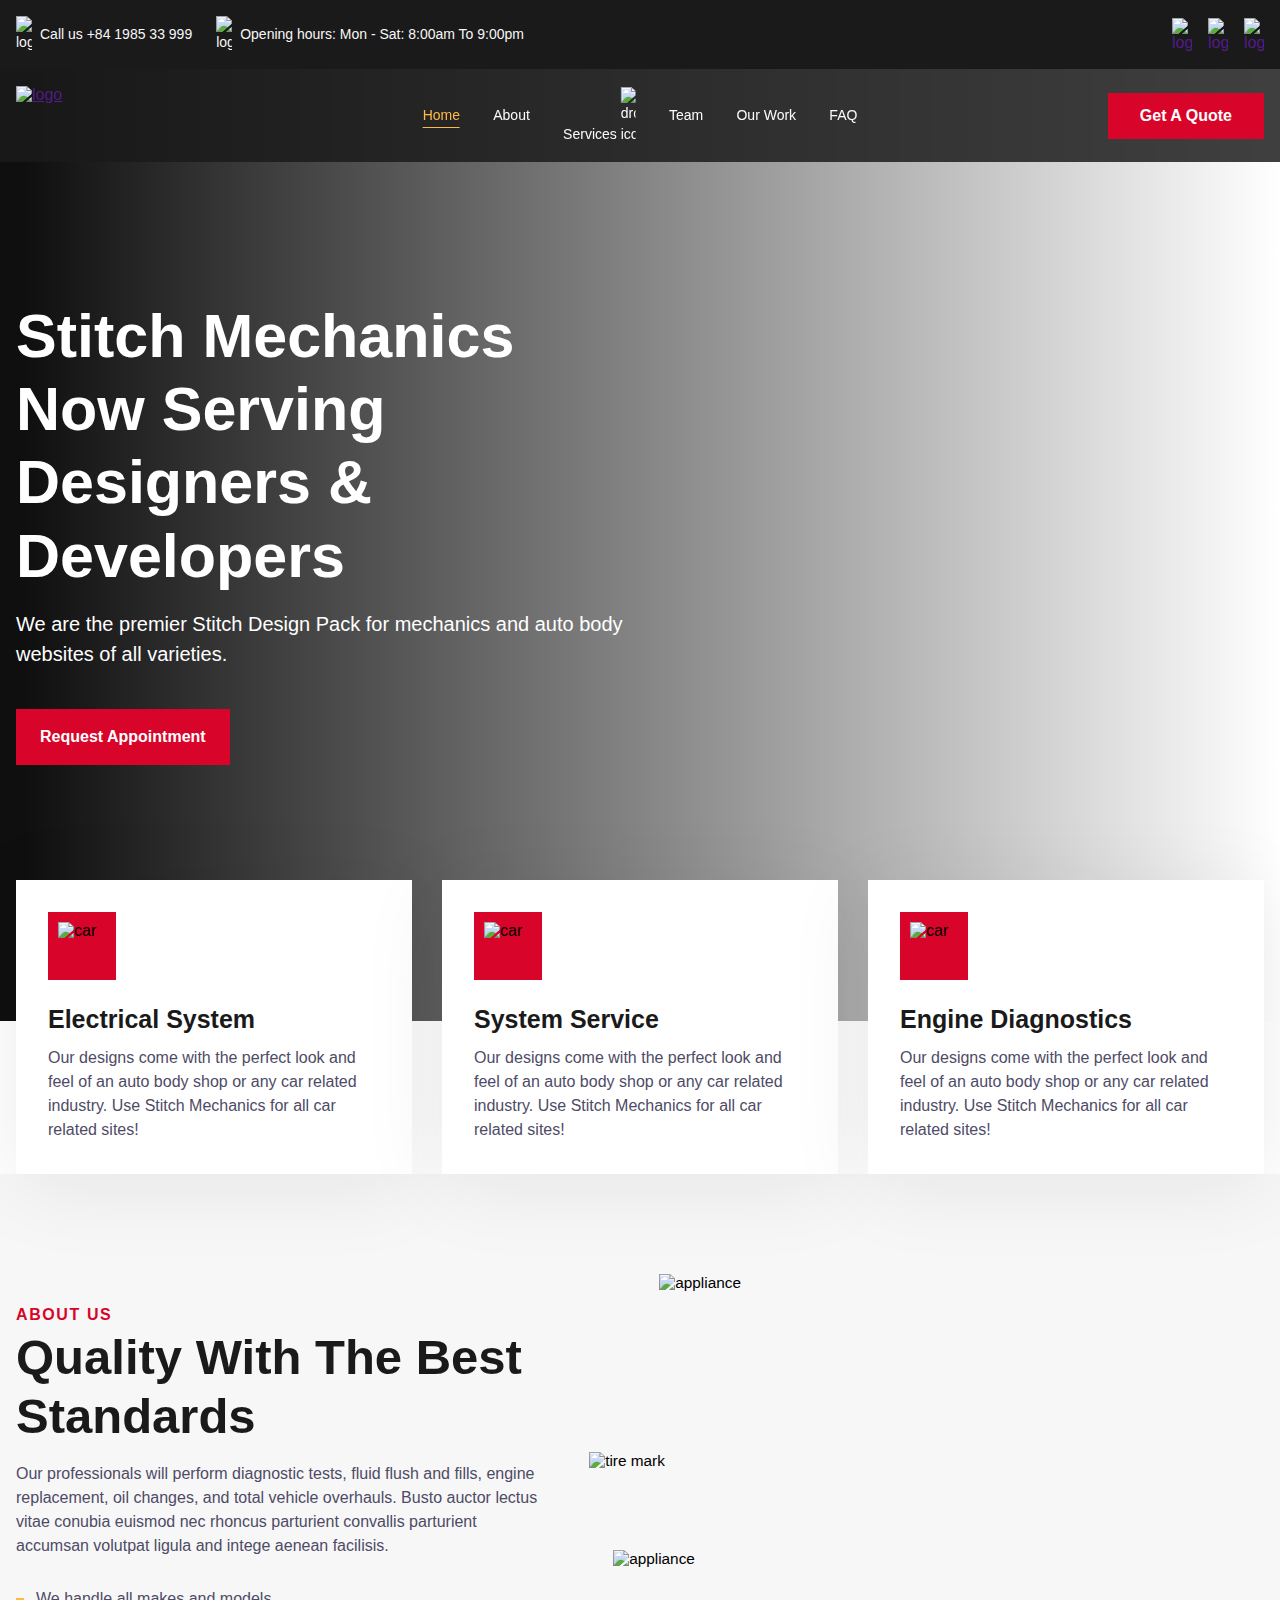
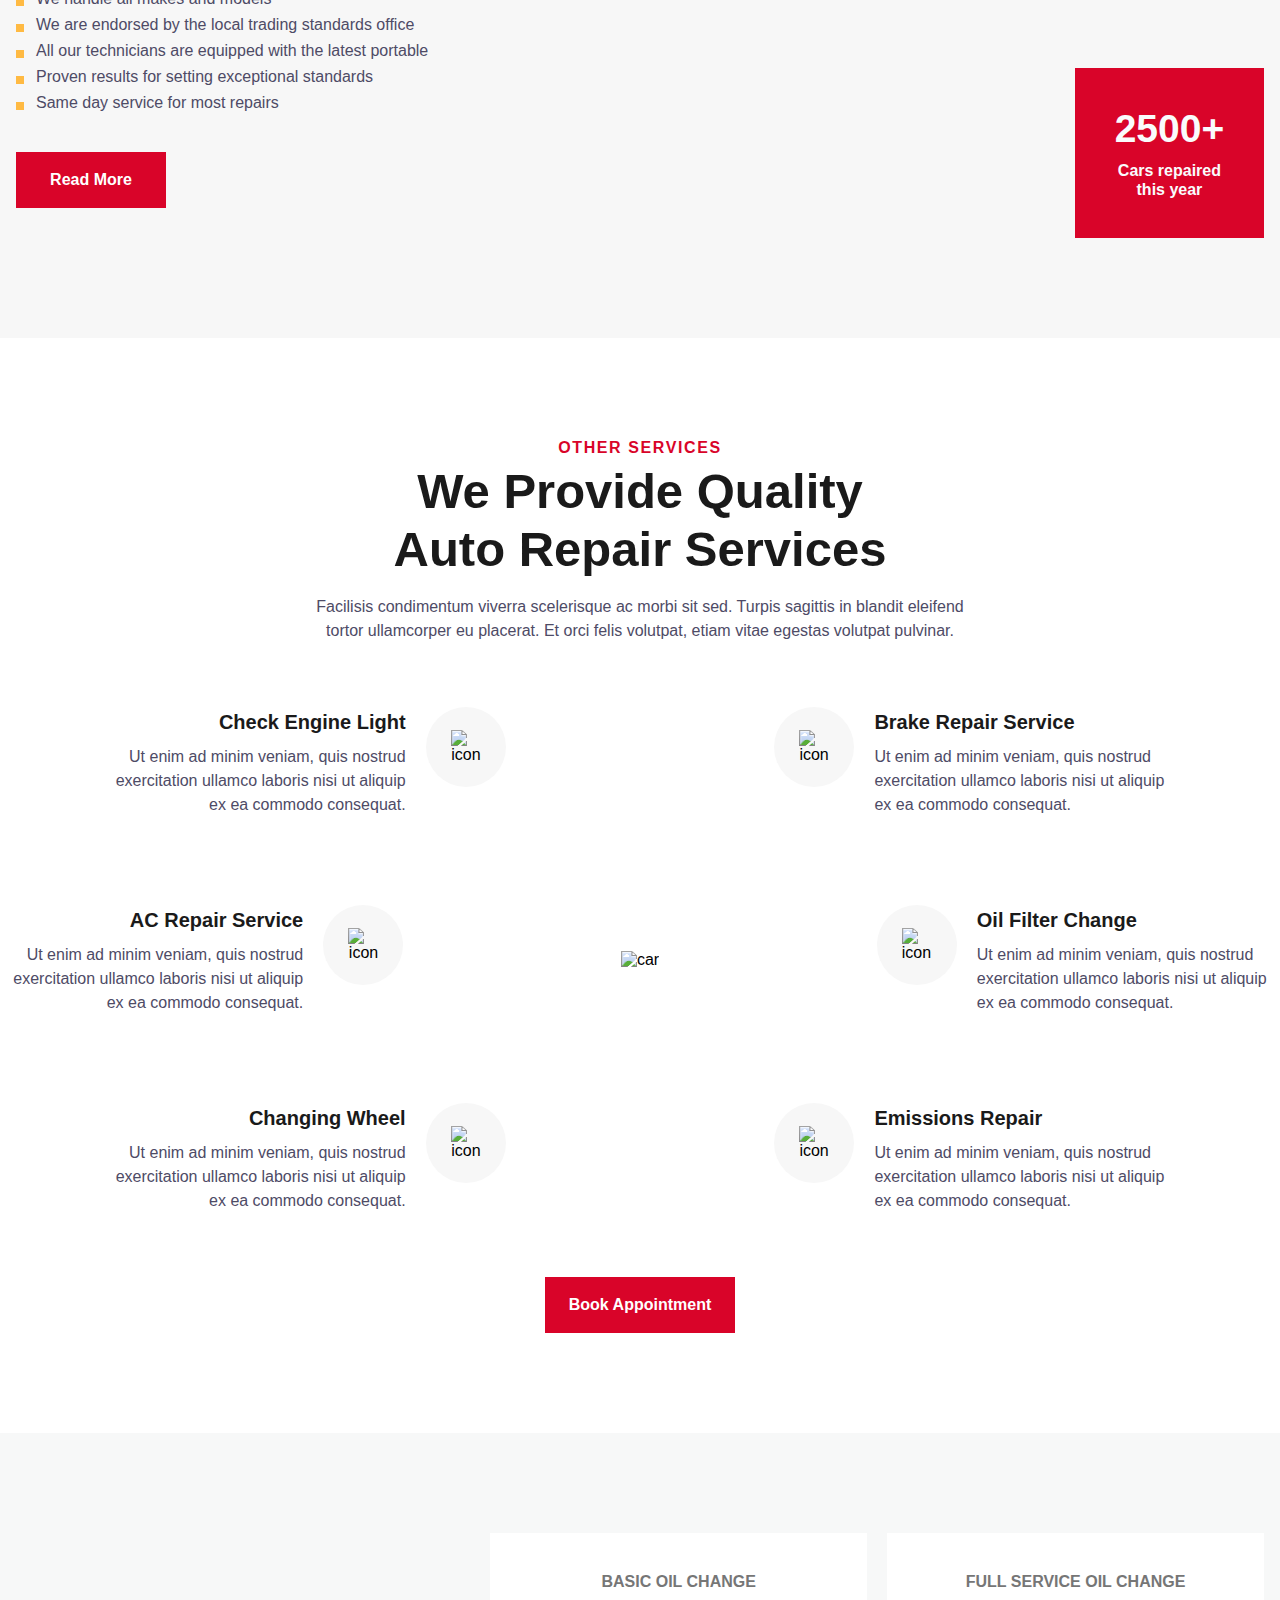
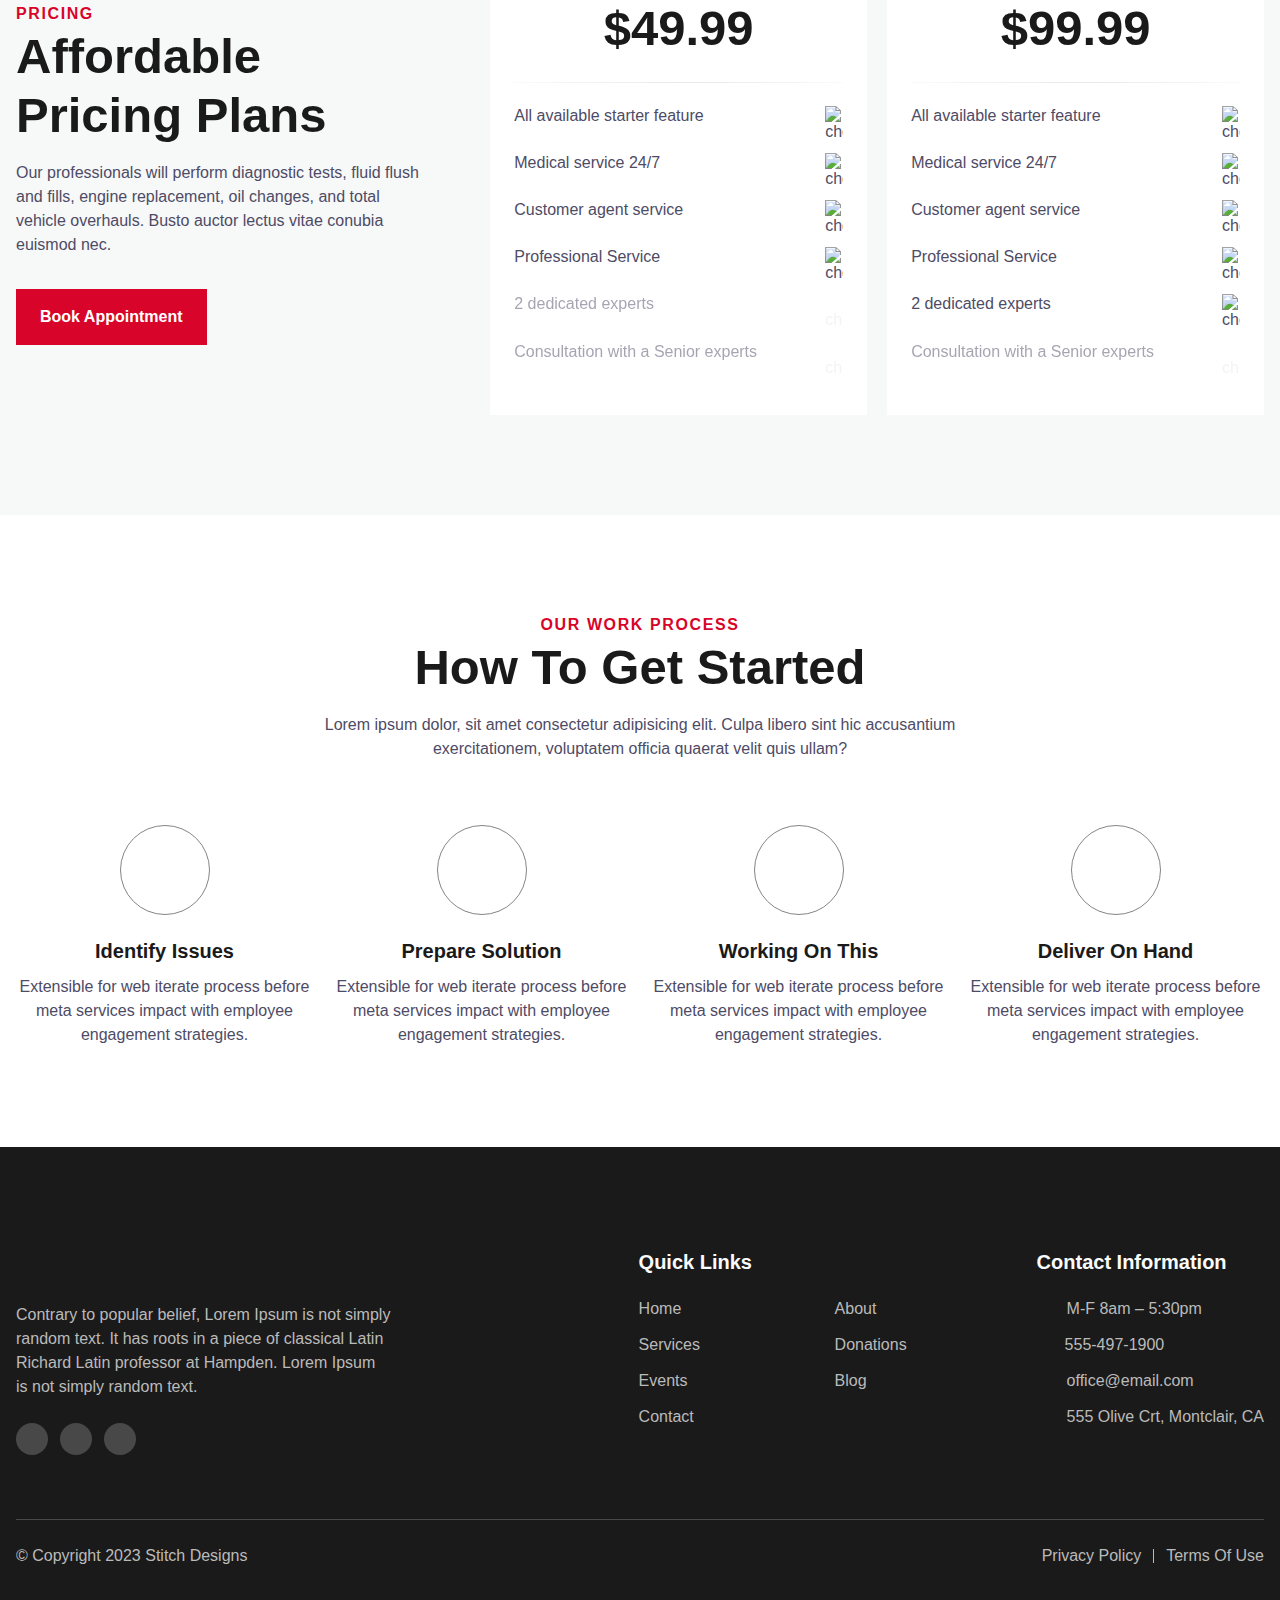
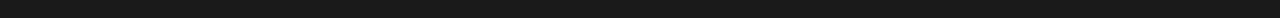
==== index.html @ b6cd7e7d "update" ====
<!DOCTYPE html>
<html>
<head>
    <link rel="preconnect" href="https://fonts.googleapis.com">
<link rel="preconnect" href="https://fonts.gstatic.com" crossorigin>
<link href="https://fonts.googleapis.com/css2?family=Oswald:wght@700&family=Poppins:ital,wght@0,100;0,200;1,200;1,300;1,400&family=Teko&display=swap" rel="stylesheet">
    <meta name="viewport" content="with=device-width, initial-scale=1.0">
    <title> Test Website </title>
    <link rel="stylesheet" href="style.css">

</head>

<!-- ============================================ -->
<!--                 Navigation                   -->
<!-- ============================================ -->

<header id="cs-navigation">
    <div class="cs-top-bar">
        <div class="cs-top-container">
            <div class="cs-top-contact">
                <a href="" class="cs-top-link">
                    <img class="cs-link-icon" src="https://csimg.nyc3.cdn.digitaloceanspaces.com/Icons/phone-stroke-white.svg" alt="logo" width="16" height="16" aria-hidden="true" decoding="async">
                    Call us +84 1985 33 999
                </a>
                <a href="" class="cs-top-link">
                    <img class="cs-link-icon" src="https://csimg.nyc3.cdn.digitaloceanspaces.com/Icons/clock-stroke-white.svg" alt="logo" width="20" height="20" aria-hidden="true" decoding="async">
                    Opening hours: Mon - Sat: 8:00am To 9:00pm
                </a>
            </div>
            <div class="cs-top-social">
                <a href="" class="cs-social-link">
                    <img class="cs-social-icon" src="https://csimg.nyc3.cdn.digitaloceanspaces.com/Icons/clock-stroke-white.svghttps://csimg.nyc3.cdn.digitaloceanspaces.com/Icons/facebook-lgrey.svg" alt="logo" width="16" height="16" aria-hidden="true" decoding="async">
                </a>
                <a href="" class="cs-social-link">
                    <img class="cs-social-icon" src="https://csimg.nyc3.cdn.digitaloceanspaces.com/Icons/clock-stroke-white.svghttps://csimg.nyc3.cdn.digitaloceanspaces.com/Icons/twitter-lgrey.svg" alt="logo" width="16" height="16" aria-hidden="true" decoding="async">
                </a>
                <a href="" class="cs-social-link">
                    <img class="cs-social-icon" src="https://csimg.nyc3.cdn.digitaloceanspaces.com/Icons/clock-stroke-white.svghttps://csimg.nyc3.cdn.digitaloceanspaces.com/Icons/instagram-lgrey.svg" alt="logo" width="16" height="16" aria-hidden="true" decoding="async">
                </a>
            </div>
        </div>
    </div>
    <div class="cs-container">
        <!--Nav Logo-->
        <a href="" class="cs-logo" aria-label="back to home">
            <img src="https://csimg.nyc3.cdn.digitaloceanspaces.com/Logos/mechanic-logo.svg" alt="logo" width="197" height="43" aria-hidden="true" decoding="async">
        </a>
        <!--Navigation List-->
        <nav class="cs-nav" role="navigation">
            <!--Mobile Nav Toggle-->
            <button class="cs-toggle" aria-label="mobile menu toggle">
                <div class="cs-box" aria-hidden="true">
                    <span class="cs-line cs-line1" aria-hidden="true"></span>
                    <span class="cs-line cs-line2" aria-hidden="true"></span>
                    <span class="cs-line cs-line3" aria-hidden="true"></span>
                </div>
            </button>
            <!-- We need a wrapper div so we can set a fixed height on the cs-ul in case the nav list gets too long from too many dropdowns being opened and needs to have an overflow scroll. This wrapper acts as the background so it can go the full height of the screen and not cut off any overflowing nav items while the cs-ul stops short of the bottom of the screen, which keeps all nav items in view no matter how mnay there are-->
            <div class="cs-ul-wrapper">
                <ul id="cs-expanded" class="cs-ul" aria-expanded="false">
                    <li class="cs-li">
                        <a href="" class="cs-li-link cs-active">
                            Home
                        </a>
                    </li>
                    <li class="cs-li">
                        <a href="" class="cs-li-link">
                            About
                        </a>
                    </li>
                    <!--Copy and paste this cs-dropdown list item and replace any .cs-li with this cs-dropdown group to make a new dropdown and it will work-->
                    <li class="cs-li cs-dropdown" tabindex="0">
                        <span class="cs-li-link">
                            Services
                            <img class="cs-drop-icon" src="https://csimg.nyc3.cdn.digitaloceanspaces.com/Icons/down-red.svg" alt="dropdown icon" width="15" height="15" decoding="async" aria-hidden="true">
                        </span>
                        <ul class="cs-drop-ul">
                            <li class="cs-drop-li">
                                <a href="" class="cs-li-link cs-drop-link">Oil Changes</a>
                            </li>
                            <li class="cs-drop-li">
                                <a href="" class="cs-li-link cs-drop-link">Brake Replacement</a>
                            </li>
                        </ul>
                    </li>
                    <li class="cs-li">
                        <a href="" class="cs-li-link">
                            Team
                        </a>
                    </li>
                    <li class="cs-li">
                        <a href="" class="cs-li-link">
                            Our Work
                        </a>
                    </li>
                    <li class="cs-li">
                        <a href="" class="cs-li-link">
                            FAQ
                        </a>
                    </li>
                </ul>
            </div>
        </nav>
        <a href="" class="cs-button-solid cs-nav-button">Get A Quote</a>
        <!--Dark Mode toggle, uncomment button code if you want to enable a dark mode toggle-->
        <!-- <button id="dark-mode-toggle" aria-label="dark mode toggle">
            <svg class="cs-moon" xmlns="http://www.w3.org/2000/svg" viewBox="0 0 480 480" style="enable-background:new 0 0 480 480" xml:space="preserve"><path d="M459.782 347.328c-4.288-5.28-11.488-7.232-17.824-4.96-17.76 6.368-37.024 9.632-57.312 9.632-97.056 0-176-78.976-176-176 0-58.4 28.832-112.768 77.12-145.472 5.472-3.712 8.096-10.4 6.624-16.832S285.638 2.4 279.078 1.44C271.59.352 264.134 0 256.646 0c-132.352 0-240 107.648-240 240s107.648 240 240 240c84 0 160.416-42.688 204.352-114.176 3.552-5.792 3.04-13.184-1.216-18.496z"/></svg>
            <img class="cs-sun" aria-hidden="true" src="https://csimg.nyc3.cdn.digitaloceanspaces.com/Icons%2Fsun.svg" decoding="async" alt="moon" width="15" height="15">
        </button> -->
    </div>
</header>

<!-- ============================================ -->
<!--                    Hero                      -->
<!-- ============================================ -->

<section id="hero-1060">
    <div class="cs-container">
        <div class="cs-content">
            <h1 class="cs-title">Stitch Mechanics Now Serving Designers & Developers</h1>
            <p class="cs-text">
                We are the premier Stitch Design Pack for mechanics and auto body websites of all varieties.
            </p>
            <a href="" class="cs-button-solid">Request Appointment</a>
        </div>
        <ul class="cs-card-group">
            <li class="cs-item">
                <picture class="cs-icon-wrapper">
                    <img class="cs-icon" loading="lazy" decoding="async" src="https://csimg.nyc3.cdn.digitaloceanspaces.com/Icons/car1.svg" alt="car" width="48" height="48">
                </picture>
                <h3 class="cs-h3">Electrical System</h3>
                <p class="cs-item-text">
                    Our designs come with the perfect look and feel of an auto body shop or any car related industry. Use Stitch Mechanics for all car related sites!
                </p>
            </li>
            <li class="cs-item">
                <picture class="cs-icon-wrapper">
                    <img class="cs-icon" loading="lazy" decoding="async" src="https://csimg.nyc3.cdn.digitaloceanspaces.com/Icons/car2.svg" alt="car" width="48" height="48">
                </picture>
                <h3 class="cs-h3">System Service</h3>
                <p class="cs-item-text">
                    Our designs come with the perfect look and feel of an auto body shop or any car related industry. Use Stitch Mechanics for all car related sites!
                </p>
            </li>
            <li class="cs-item">
                <picture class="cs-icon-wrapper">
                    <img class="cs-icon" loading="lazy" decoding="async" src="https://csimg.nyc3.cdn.digitaloceanspaces.com/Icons/car3.svg" alt="car" width="48" height="48">
                </picture>
                <h3 class="cs-h3">Engine Diagnostics</h3>
                <p class="cs-item-text">
                    Our designs come with the perfect look and feel of an auto body shop or any car related industry. Use Stitch Mechanics for all car related sites!
                </p>
            </li>
        </ul>
    </div>

    <!-- Background Image, there's a background image in the CSS for the parallax effect you'll need to change as well if you swap out our images -->
    <picture class="cs-background">
        <source media="(max-width: 600px)" srcset="https://csimg.nyc3.cdn.digitaloceanspaces.com/Images/People/mechanic-m.jpg">
        <source media="(min-width: 601px)" srcset="https://csimg.nyc3.cdn.digitaloceanspaces.com/Images/People/mechanic.jpg">
        <img decoding="async" src="https://csimg.nyc3.cdn.digitaloceanspaces.com/Images/People/mechanic.jpg" alt="mechanic" width="2250" height="1500" aria-hidden="true">
    </picture>
</section>


<!-- ============================================ -->
<!--             Side By Side Reverse             -->
<!-- ============================================ -->

<section id="sbsr-1162">
    <div class="cs-container">
        <div class="cs-image-group">
            <!--Top left image-->
            <picture class="cs-picture cs-picture1">
                <!--Mobile Image-->
                <source media="(max-width: 600px)" srcset="https://csimg.nyc3.cdn.digitaloceanspaces.com/Images/People/mechanic25.jpg">
                <!--Tablet and above Image-->
                <source media="(min-width: 601px)" srcset="https://csimg.nyc3.cdn.digitaloceanspaces.com/Images/People/mechanic25.jpg">
                <img loading="lazy" decoding="async" src="https://csimg.nyc3.cdn.digitaloceanspaces.com/Images/People/mechanic25.jpg" alt="appliance" width="630" height="390">
            </picture>
            <!--Bottom right image-->
            <picture class="cs-picture cs-picture2">
                <!--Mobile Image-->
                <source media="(max-width: 600px)" srcset="https://csimg.nyc3.cdn.digitaloceanspaces.com/Images/People/mechanic26.jpg">
                <!--Tablet and above Image-->
                <source media="(min-width: 601px)" srcset="https://csimg.nyc3.cdn.digitaloceanspaces.com/Images/People/mechanic26.jpg">
                <img loading="lazy" decoding="async" src="https://csimg.nyc3.cdn.digitaloceanspaces.com/Images/People/mechanic26.jpg" alt="appliance" width="461" height="300">
            </picture>
            <!--Splash Graphic-->
            <img class="cs-graphic cs-graphic1" loading="lazy" decoding="async" src="https://csimg.nyc3.cdn.digitaloceanspaces.com/Images/Graphics/splash-reverse.svg" alt="splash" width="1154" height="505" aria-hidden="true">
            <!--Tire Mark-->
            <img class="cs-graphic cs-graphic2" loading="lazy" decoding="async" src="https://csimg.nyc3.cdn.digitaloceanspaces.com/Images/Graphics/tire-reverse.svg" alt="tire mark" width="1085" height="322" aria-hidden="true">
            <div class="cs-box">
                <span class="cs-number">2500+</span>
                <span class="cs-desc">Cars repaired this year</span>
            </div>
        </div>
        <div class="cs-content">
            <span class="cs-topper">About Us</span>
            <h2 class="cs-title">Quality With The Best Standards</h2>
            <p class="cs-text">
                Our professionals will perform diagnostic tests, fluid flush and fills, engine replacement, oil changes, and total vehicle overhauls. Busto auctor lectus vitae conubia euismod nec rhoncus parturient convallis parturient accumsan volutpat ligula and intege aenean facilisis.
            </p>
            <ul class="cs-ul">
                <li class="cs-li">We handle all makes and models</li>
                <li class="cs-li">We are endorsed by the local trading standards office</li>
                <li class="cs-li">All our technicians are equipped with the latest portable</li>
                <li class="cs-li">Proven results for setting exceptional standards</li>
                <li class="cs-li">Same day service for most repairs</li>
            </ul>
            <a href="" class="cs-button-solid">Read More</a>
        </div>
    </div>
</section>

<!-- ============================================ -->
<!--                   Services                   -->
<!-- ============================================ -->        

<section id="services-1191">
    <div class="cs-container">
        <div class="cs-content">
            <span class="cs-topper">Other services</span>
            <h2 class="cs-title">We Provide Quality Auto Repair Services</h2>
            <p class="cs-text">
                Facilisis condimentum viverra scelerisque ac morbi sit sed. Turpis sagittis in blandit eleifend tortor ullamcorper eu placerat. Et orci felis volutpat, etiam vitae egestas volutpat pulvinar.
            </p>
        </div>
        <!--Placed in a wrapper div so we can position the car absolutely inside the container to be centered in the middle of the list on desktop-->
        <div class="cs-wrapper">
            <!--Car-->
            <picture class="cs-image">
                <!--Mobile Image-->
                <source media="(max-width: 600px)" srcset="https://csimg.nyc3.cdn.digitaloceanspaces.com/Images/MISC/nice-car.png">
                <!--Tablet and above Image-->
                <source media="(min-width: 601px)" srcset="https://csimg.nyc3.cdn.digitaloceanspaces.com/Images/MISC/nice-car.png">
                <img loading="lazy" decoding="async" src="https://csimg.nyc3.cdn.digitaloceanspaces.com/Images/MISC/nice-car.png" alt="car" width="510" height="193" aria-hidden="true">
            </picture>
            <ul class="cs-card-group">
                <li class="cs-item">
                    <picture class="cs-picture">
                        <img class="cs-icon"
                                src="https://csimg.nyc3.cdn.digitaloceanspaces.com/Icons/engineering%201%20red.svg"
                                loading="lazy" decoding="async" alt="icon" width="33" height="38" aria-hidden="true">
                    </picture>
                    <!-- Text Grouped For Flexbox-->
                    <div class="cs-text-group">
                        <h3 class="cs-h3">Check Engine Light</h3>
                        <p class="cs-item-text">Ut enim ad minim veniam, quis nostrud exercitation ullamco laboris nisi ut aliquip ex ea commodo consequat.</p>
                    </div>
                </li>
                <li class="cs-item">
                    <picture class="cs-picture">
                        <img class="cs-icon" src="https://csimg.nyc3.cdn.digitaloceanspaces.com/Icons/brake-red.svg"
                                loading="lazy" decoding="async" alt="icon" width="33" height="38" aria-hidden="true">
                    </picture>
                    <!-- Text Grouped For Flexbox-->
                    <div class="cs-text-group">
                        <h3 class="cs-h3">Brake Repair Service</h3>
                        <p class="cs-item-text">Ut enim ad minim veniam, quis nostrud exercitation ullamco laboris nisi ut aliquip ex ea commodo consequat.</p>
                    </div>
                </li>
                <li class="cs-item">
                    <picture class="cs-picture">
                        <img class="cs-icon"
                                src="https://csimg.nyc3.cdn.digitaloceanspaces.com/Icons/air-conditioner-red.svg"
                                loading="lazy" decoding="async" alt="icon" width="33" height="38" aria-hidden="true">
                    </picture>
                    <!-- Text Grouped For Flexbox-->
                    <div class="cs-text-group">
                        <h3 class="cs-h3">AC Repair Service</h3>
                        <p class="cs-item-text">Ut enim ad minim veniam, quis nostrud exercitation ullamco laboris nisi ut aliquip ex ea commodo consequat.</p>
                    </div>
                </li>
                <li class="cs-item">
                    <picture class="cs-picture">
                        <img class="cs-icon"
                                src="https://csimg.nyc3.cdn.digitaloceanspaces.com/Icons/motor%201%20red.svg" loading="lazy"
                                decoding="async" alt="icon" width="33" height="38" aria-hidden="true">
                    </picture>
                    <!-- Text Grouped For Flexbox-->
                    <div class="cs-text-group">
                        <h3 class="cs-h3">Oil Filter Change</h3>
                        <p class="cs-item-text">Ut enim ad minim veniam, quis nostrud exercitation ullamco laboris nisi ut aliquip ex ea commodo consequat.</p>
                    </div>
                </li>
                <li class="cs-item">
                    <picture class="cs-picture">
                        <img class="cs-icon"
                                src="https://csimg.nyc3.cdn.digitaloceanspaces.com/Icons/alloy-wheel-red.svg" loading="lazy"
                                decoding="async" alt="icon" width="33" height="38" aria-hidden="true">
                    </picture>
                    <!-- Text Grouped For Flexbox-->
                    <div class="cs-text-group">
                        <h3 class="cs-h3">Changing Wheel</h3>
                        <p class="cs-item-text">Ut enim ad minim veniam, quis nostrud exercitation ullamco laboris nisi ut aliquip ex ea commodo consequat.</p>
                    </div>
                </li>
                <li class="cs-item">
                    <picture class="cs-picture">
                        <img class="cs-icon"
                                src="https://csimg.nyc3.cdn.digitaloceanspaces.com/Icons/contamination-red.svg"
                                loading="lazy" decoding="async" alt="icon" width="33" height="38" aria-hidden="true">
                    </picture>
                    <!-- Text Grouped For Flexbox-->
                    <div class="cs-text-group">
                        <h3 class="cs-h3">Emissions Repair</h3>
                        <p class="cs-item-text">Ut enim ad minim veniam, quis nostrud exercitation ullamco laboris nisi ut aliquip ex ea commodo consequat.</p>
                    </div>
                </li>
            </ul>
        </div>
        <a href="" class="cs-button-solid">Book Appointment</a>
    </div>
</section>

<!-- ============================================ -->
<!--                   Pricing                    -->
<!-- ============================================ -->

<section id="pricing-1103">
    <div class="cs-container">
        <div class="cs-content">
            <span class="cs-topper">Pricing</span>
            <h2 class="cs-title">Affordable Pricing Plans</h2>
            <p class="cs-text">
                Our professionals will perform diagnostic tests, fluid flush and fills, engine replacement, oil changes, and total vehicle overhauls. Busto auctor lectus vitae conubia euismod nec.
            </p>
            <a href="" class="cs-button-solid">Book Appointment</a>
        </div>
        <ul class="cs-card-group">
            <li class="cs-item">
                <span class="cs-package">Basic Oil Change</span>
                <span class="cs-price">$49.99</span>
                <ul class="cs-ul">
                    <li class="cs-li">
                        All available starter feature
                        <img class="cs-icon" aria-hidden="true" loading="lazy" decoding="async" src="https://csimg.nyc3.cdn.digitaloceanspaces.com/Icons/mech-check.svg" alt="checkmark" width="18" height="18">
                    </li>
                    <li class="cs-li">
                        Medical service 24/7
                        <img class="cs-icon" aria-hidden="true" loading="lazy" decoding="async" src="https://csimg.nyc3.cdn.digitaloceanspaces.com/Icons/mech-check.svg" alt="checkmark" width="18" height="18">
                    </li>
                    <li class="cs-li">
                        Customer agent service
                        <img class="cs-icon" aria-hidden="true" loading="lazy" decoding="async" src="https://csimg.nyc3.cdn.digitaloceanspaces.com/Icons/mech-check.svg" alt="checkmark" width="18" height="18">
                    </li>
                    <li class="cs-li">
                        Professional Service
                        <img class="cs-icon" aria-hidden="true" loading="lazy" decoding="async" src="https://csimg.nyc3.cdn.digitaloceanspaces.com/Icons/mech-check.svg" alt="checkmark" width="18" height="18">
                    </li>
                    <li class="cs-li cs-disabled">
                        2 dedicated experts
                        <img class="cs-icon" aria-hidden="true" loading="lazy" decoding="async" src="https://csimg.nyc3.cdn.digitaloceanspaces.com/Icons/mech-check.svg" alt="checkmark" width="18" height="18">
                    </li>
                    <li class="cs-li cs-disabled">
                        Consultation with a Senior experts
                        <img class="cs-icon" aria-hidden="true" loading="lazy" decoding="async" src="https://csimg.nyc3.cdn.digitaloceanspaces.com/Icons/mech-check.svg" alt="checkmark" width="18" height="18">
                    </li>
                </ul>
            </li>
            <li class="cs-item">
                <span class="cs-package">Full Service Oil Change</span>
                <span class="cs-price">$99.99</span>
                <ul class="cs-ul">
                    <li class="cs-li">
                        All available starter feature
                        <img class="cs-icon" aria-hidden="true" loading="lazy" decoding="async" src="https://csimg.nyc3.cdn.digitaloceanspaces.com/Icons/mech-check.svg" alt="checkmark" width="18" height="18">
                    </li>
                    <li class="cs-li">
                        Medical service 24/7
                        <img class="cs-icon" aria-hidden="true" loading="lazy" decoding="async" src="https://csimg.nyc3.cdn.digitaloceanspaces.com/Icons/mech-check.svg" alt="checkmark" width="18" height="18">
                    </li>
                    <li class="cs-li">
                        Customer agent service
                        <img class="cs-icon" aria-hidden="true" loading="lazy" decoding="async" src="https://csimg.nyc3.cdn.digitaloceanspaces.com/Icons/mech-check.svg" alt="checkmark" width="18" height="18">
                    </li>
                    <li class="cs-li">
                        Professional Service
                        <img class="cs-icon" aria-hidden="true" loading="lazy" decoding="async" src="https://csimg.nyc3.cdn.digitaloceanspaces.com/Icons/mech-check.svg" alt="checkmark" width="18" height="18">
                    </li>
                    <li class="cs-li">
                        2 dedicated experts
                        <img class="cs-icon" aria-hidden="true" loading="lazy" decoding="async" src="https://csimg.nyc3.cdn.digitaloceanspaces.com/Icons/mech-check.svg" alt="checkmark" width="18" height="18">
                    </li>
                    <li class="cs-li cs-disabled">
                        Consultation with a Senior experts
                        <img class="cs-icon" aria-hidden="true" loading="lazy" decoding="async" src="https://csimg.nyc3.cdn.digitaloceanspaces.com/Icons/mech-check.svg" alt="checkmark" width="18" height="18">
                    </li>
                </ul>
            </li>
        </ul>
    </div>
</section>

<!-- ============================================ -->
<!--                   Steps                      -->
<!-- ============================================ -->

<section id="steps-1172">
    <div class="cs-container">
        <div class="cs-content">
            <span class="cs-topper">Our Work Process</span>
            <h2 class="cs-title">How To Get Started</h2>
            <p class="cs-text">
                Lorem ipsum dolor, sit amet consectetur adipisicing elit. Culpa libero sint hic accusantium exercitationem, voluptatem officia quaerat velit quis ullam?
            </p>
        </div>
        <ul class="cs-card-group">
            <li class="cs-item">
                <picture class="cs-picture">
                    <img class="cs-icon" src="https://csimg.nyc3.cdn.digitaloceanspaces.com/Icons/lightbulb-red.svg" alt="icon" width="40" height="40" loading="lazy" decoding="async" aria-hidden="true">
                </picture>
                <h3 class="cs-h3">Identify Issues</h3>
                <p class="cs-item-text">
                    Extensible for web iterate process before meta services impact with employee engagement strategies.
                </p>
            </li>
            <li class="cs-item">
                <picture class="cs-picture">
                    <img class="cs-icon" src="https://csimg.nyc3.cdn.digitaloceanspaces.com/Icons/puzzle-red.svg" alt="icon" width="40" height="40" loading="lazy" decoding="async" aria-hidden="true">
                </picture>
                <h3 class="cs-h3">Prepare Solution</h3>
                <p class="cs-item-text">
                    Extensible for web iterate process before meta services impact with employee engagement strategies.
                </p>
            </li>
            <li class="cs-item">
                <picture class="cs-picture">
                    <img class="cs-icon" src="https://csimg.nyc3.cdn.digitaloceanspaces.com/Icons/gears-red.svg" alt="icon" width="40" height="40" loading="lazy" decoding="async" aria-hidden="true">
                </picture>
                <h3 class="cs-h3">Working On This</h3>
                <p class="cs-item-text">
                    Extensible for web iterate process before meta services impact with employee engagement strategies.
                </p>
            </li>
            <li class="cs-item">
                <picture class="cs-picture">
                    <img class="cs-icon" src="https://csimg.nyc3.cdn.digitaloceanspaces.com/Icons/box-red.svg" alt="icon" width="40" height="40" loading="lazy" decoding="async" aria-hidden="true">
                </picture>
                <h3 class="cs-h3">Deliver On Hand</h3>
                <p class="cs-item-text">
                    Extensible for web iterate process before meta services impact with employee engagement strategies.
                </p>
            </li>
        </ul>
    </div>
    <!--Tire Screech-->
    <img class="cs-graphic" src="https://csimg.nyc3.cdn.digitaloceanspaces.com/Images/Graphics/tire-mark.svg" alt="icon" width="840" height="357" loading="lazy" decoding="async" aria-hidden="true">
</section>

<!-- ============================================ -->
<!--                   Footer                     -->
<!-- ============================================ -->

<footer id="cs-footer-840">
    <div class="cs-container">
        <!-- Logo Group -->
        <div class="cs-logo-group">
            <a aria-label="go back to home" class="cs-logo" href="">
                <img class="cs-logo-img" aria-hidden="true" loading="lazy" decoding="async" src="https://csimg.nyc3.digitaloceanspaces.com/Footer/logo-light.svg" alt="logo" width="240" height="32">
            </a>
            <p class="cs-text">
                Contrary to popular belief, Lorem Ipsum is not simply random text. It has roots in a piece of classical Latin Richard Latin professor at Hampden. Lorem Ipsum is not simply random text. 
            </p>
            <div class="cs-social">
                <a class="cs-social-link" aria-label="visit facebook profile" href="">
                    <img class="cs-social-img" aria-hidden="true" loading="lazy" decoding="async" src="https://csimg.nyc3.cdn.digitaloceanspaces.com/Icons%2Fface-grey1.svg" alt="facebook" width="11" height="11">
                </a>
                <a class="cs-social-link" aria-label="visit twitter profile" href="">
                    <img class="cs-social-img" aria-hidden="true" loading="lazy" decoding="async" src="https://csimg.nyc3.cdn.digitaloceanspaces.com/Icons%2Finstragm-grey3.svg" alt="twitter" width="6" height="11">
                </a>
                <a class="cs-social-link" aria-label="visit instagram profile" href="">
                    <img class="cs-social-img" aria-hidden="true" loading="lazy" decoding="async" src="https://csimg.nyc3.cdn.digitaloceanspaces.com/Icons%2Ftwitter-grey1.svg" alt="instagram" width="11" height="11">
                </a>
            </div>
        </div>
        <!-- Links -->
        <div class="cs-ul-wrapper">
            <span class="cs-header">Quick Links</span>
            <ul class="cs-ul cs-ul-1">
                <li class="cs-li">
                    <a class="cs-link" href="">Home</a>
                </li>
                <li class="cs-li">
                    <a class="cs-link" href="">About</a>
                </li>
                <li class="cs-li">
                    <a class="cs-link" href="">Services</a>
                </li>
                <li class="cs-li">
                    <a class="cs-link" href="">Donations</a>
                </li>
                <li class="cs-li">
                    <a class="cs-link" href="">Events</a>
                </li>
                <li class="cs-li">
                    <a class="cs-link" href="">Blog</a>
                </li>
                <li class="cs-li">
                    <a class="cs-link" href="">Contact</a>
                </li>
            </ul>
        </div>
        <div class="cs-ul-wrapper">
            <!-- Contact Info -->
            <span class="cs-header">Contact Information</span>
            <ul class="cs-ul">
                <li class="cs-li">
                    <!--Make this link go to the google page-->
                    <a class="cs-link" href="" target="_blank">
                        <img class="cs-icon" aria-hidden="true" loading="lazy" decoding="async" src="https://csimg.nyc3.cdn.digitaloceanspaces.com/Icons%2Fclock-grey.svg" alt="clock icon" width="20" height="20">
                        M-F 8am – 5:30pm
                    </a>
                </li>
                <li class="cs-li">
                    <a class="cs-link" href="tel:555-497-1900">
                        <img class="cs-contact-icon" aria-hidden="true" loading="lazy" decoding="async" src="https://csimg.nyc3.cdn.digitaloceanspaces.com/Icons%2Fphone-grey.svg" alt="phone icon" width="20" height="20">
                        555-497-1900
                    </a>
                </li>
                <li class="cs-li">
                    <a class="cs-link" href="mailto:office@email.com">
                        <img class="cs-icon" aria-hidden="true" loading="lazy" decoding="async" src="https://csimg.nyc3.cdn.digitaloceanspaces.com/Icons%2Fmessage-grey.svg" alt="email icon" width="20" height="20">
                        office@email.com
                    </a>
                </li>
                <li class="cs-li">
                    <!--Make this link go to the google page-->
                    <a class="cs-link" href="" target="_blank">
                        <img class="cs-icon" aria-hidden="true" loading="lazy" decoding="async" src="https://csimg.nyc3.cdn.digitaloceanspaces.com/Icons%2Fpin-grey.svg" alt="pin icon" width="20" height="20">
                        555 Olive Crt, Montclair, CA
                    </a>
                </li>
            </ul>
        </div>
    </div>
    <div class="cs-bottom">
        <span class="cs-credit">
            © Copyright 2023 <a href="" class="cs-credit-link" target="_blank">Stitch Designs</a>
        </span>
        <div class="cs-bottom-links">
            <a href="" class="cs-bottom-link">Privacy Policy</a>
            <a href="" class="cs-bottom-link">Terms Of Use</a>
        </div>
    </div>
</footer>
---- style.css ----
/*-- -------------------------- -->
<---     Mobile Navigation      -->
<--- -------------------------- -*/

body, html {
  /* reset margin and padding so there's no gap between the nav and the screen edges */
  margin: 0;
   padding: 0;
}

:root {
/* remove this whole :root and put in your global css file that's shared on all pages, then just remove this section from all other Stitches you add later, only need this once in your global stylesheet */
--primary: #D90429;
--primaryLight: #5A766A;
--secondary: #FFC513;
--secondaryLight: #FFBA43;
--headerColor: #1a1a1a;
--bodyTextColor: #4E4B66;
--bodyTextColorWhite: #FAFBFC;
/* 13px - 16px */
--topperFontSize: clamp(0.8125rem, 1.6vw, 1rem);
/* 31px - 49px */
--headerFontSize: clamp(1.9375rem, 3.9vw, 3.0625rem);
--bodyFontSize: 1rem;
/* 60px - 100px top and bottom */
--sectionPadding: clamp(3.75rem, 7.82vw, 6.25rem) 1rem;
}

/* Mobile - 767px */
@media only screen and (max-width: 47.9375rem) {
#cs-navigation .cs-top-link:nth-of-type(2) {
  display: none;
}
}
/* Mobile - 1023px */
@media only screen and (max-width: 63.9375rem) {
body.cs-open {
  overflow: hidden;
}
body.cs-open #cs-navigation {
  background-color: #1a1a1a;
}
#cs-navigation {
  /* remove the font family so the Stitch inherits the fonts from your global stylesheet */
  font-family: 'Roboto', 'Arial', sans-serif;
  width: 100%;
  /* prevents padding from affecting height and width */
  box-sizing: border-box;
  background-color: rgba(26, 26, 26, 0.84);
  position: fixed;
  z-index: 10000;
  transition: background-color 0.3s;
}
#cs-navigation:before {
  content: '';
  width: 100%;
  height: 0vh;
  background: rgba(0, 0, 0, 0.6);
  -webkit-backdrop-filter: blur(10px);
  backdrop-filter: blur(10px);
  position: absolute;
  display: block;
  top: 100%;
  right: 0;
  z-index: -1100;
  opacity: 0;
  transition: height .5s, opacity .5s;
}
#cs-navigation.cs-active:before {
  height: 150vh;
  opacity: 1;
}
#cs-navigation.cs-active .cs-ul-wrapper {
  opacity: 1;
  transform: scaleY(1);
  transition-delay: .15s;
}
#cs-navigation.cs-active .cs-li {
  transform: translateY(0);
  opacity: 1;
}
#cs-navigation .cs-top-bar {
  width: 100%;
  background-color: #1a1a1a;
  display: flex;
  justify-content: center;
  align-items: center;
}
#cs-navigation .cs-top-container {
  width: 100%;
  padding: 1rem;
  /* prevents padding from affecting height and width */
  box-sizing: border-box;
  display: flex;
  justify-content: space-between;
  align-items: center;
  gap: 3.125rem;
}
#cs-navigation .cs-top-contact {
  display: flex;
  justify-content: flex-start;
  align-items: center;
  gap: 1.5rem;
}
#cs-navigation .cs-top-link {
  font-size: 0.875rem;
  line-height: 1.5em;
  text-decoration: none;
  margin: 0;
  color: #f7f7f7;
  display: flex;
  justify-content: flex-start;
  align-items: center;
  gap: 0.5rem;
}
#cs-navigation .cs-link-icon {
  width: 1rem;
  height: auto;
  display: block;
}
#cs-navigation .cs-top-social {
  display: flex;
  justify-content: center;
  align-items: center;
  gap: 1rem;
}
#cs-navigation .cs-social-link {
  text-decoration: none;
  width: auto;
  height: auto;
  display: block;
}
#cs-navigation .cs-social-icon {
  width: 1.25rem;
  height: auto;
  display: block;
}
#cs-navigation .cs-container {
  width: 100%;
  padding: 1rem;
  /* prevents padding from affecting height and width */
  box-sizing: border-box;
  display: flex;
  justify-content: flex-end;
  align-items: center;
}
#cs-navigation .cs-logo {
  width: 9.1875rem;
  height: auto;
  margin: 0 auto 0 0;
  padding: 0;
  /* prevents padding from affecting height and width */
  box-sizing: border-box;
  display: flex;
  justify-content: center;
  align-items: center;
  z-index: 10;
}
#cs-navigation .cs-logo img {
  width: 100%;
  height: 100%;
  /* ensures the image never overflows the container. It stays contained within it's width and height and expands to fill it then stops once it reaches an edge */
  object-fit: contain;
}
#cs-navigation .cs-toggle {
  width: 3.5rem;
  height: 3.5rem;
  margin: 0 0 0 auto;
  background-color: #484848;
  border: none;
  display: flex;
  justify-content: center;
  align-items: center;
}
#cs-navigation .cs-active .cs-line1 {
  top: 50%;
  transform: translate(-50%, -50%) rotate(225deg);
}
#cs-navigation .cs-active .cs-line2 {
  top: 50%;
  transform-origin: center;
  transform: translate(-50%, -50%) translateY(0) rotate(-225deg);
}
#cs-navigation .cs-active .cs-line3 {
  bottom: 100%;
  opacity: 0;
}
#cs-navigation .cs-box {
  /* 24px - 28px */
  width: clamp(1.5rem, 2vw, 1.75rem);
  height: 1rem;
  position: relative;
}
#cs-navigation .cs-line {
  width: 100%;
  height: 2px;
  border-radius: 2px;
  background-color: #FAFBFC;
  position: absolute;
  left: 50%;
  transform: translateX(-50%);
}
#cs-navigation .cs-line1 {
  top: 0;
  transform-origin: center;
  transition: transform .5s, top .3S, left .3S;
  animation-duration: .7s;
  animation-timing-function: ease;
  animation-fill-mode: forwards;
  animation-direction: normal;
}
#cs-navigation .cs-line2 {
  top: 50%;
  transform: translateX(-50%) translateY(-50%);
  transition: top .3s, left .3s, transform .5s;
  animation-duration: .7s;
  animation-timing-function: ease;
  animation-fill-mode: forwards;
  animation-direction: normal;
}
#cs-navigation .cs-line3 {
  bottom: 0;
  transition: bottom .3s, opacity .3s;
}
#cs-navigation .cs-ul-wrapper {
  width: 100%;
  height: auto;
  padding-bottom: 3rem;
  opacity: 0;
  background-color: #1a1a1a;
  box-shadow: inset rgba(0, 0, 0, 0.2) 0px 8px 24px;
  overflow: hidden;
  position: absolute;
  top: 100%;
  left: 0;
  z-index: -1;
  transform: scaleY(0);
  transform-origin: top;
  transition: transform .4s, opacity .3s;
}
#cs-navigation .cs-ul {
  margin: 0;
  padding: 3rem 0 0 0;
  width: 100%;
  height: auto;
  max-height: 65vh;
  overflow: scroll;
  display: flex;
  justify-content: flex-start;
  flex-direction: column;
  align-items: center;
  gap: 1.25rem;
}
#cs-navigation .cs-li {
  width: 100%;
  text-align: center;
  list-style: none;
  margin-right: 0;
  /* transition from these values */
  transform: translateY(-4.375rem);
  opacity: 0;
  transition: transform .6s, opacity .9s;
}
#cs-navigation .cs-li:nth-of-type(1) {
  transition-delay: .05s;
}
#cs-navigation .cs-li:nth-of-type(2) {
  transition-delay: .1s;
}
#cs-navigation .cs-li:nth-of-type(3) {
  transition-delay: .15s;
}
#cs-navigation .cs-li:nth-of-type(4) {
  transition-delay: .2s;
}
#cs-navigation .cs-li:nth-of-type(5) {
  transition-delay: .25s;
}
#cs-navigation .cs-li:nth-of-type(6) {
  transition-delay: .3s;
}
#cs-navigation .cs-li:nth-of-type(7) {
  transition-delay: .35s;
}
#cs-navigation .cs-li:nth-of-type(8) {
  transition-delay: .4s;
}
#cs-navigation .cs-li:nth-of-type(9) {
  transition-delay: .45s;
}
#cs-navigation .cs-li:nth-of-type(10) {
  transition-delay: .5s;
}
#cs-navigation .cs-li:nth-of-type(11) {
  transition-delay: .55s;
}
#cs-navigation .cs-li:nth-of-type(12) {
  transition-delay: .6s;
}
#cs-navigation .cs-li:nth-of-type(13) {
  transition-delay: .65s;
}
#cs-navigation .cs-li-link {
  /* 16px - 24px */
  font-size: clamp(1rem, 2.5vw, 1.5rem);
  line-height: 1.2em;
  text-decoration: none;
  margin: 0;
  color: var(--bodyTextColorWhite);
  display: inline-block;
  position: relative;
}
#cs-navigation .cs-li-link.cs-active {
  color: var(--secondary);
}
#cs-navigation .cs-li-link:hover {
  color: var(--secondary);
}
#cs-navigation .cs-button-solid {
  display: none;
}
}

/*-- -------------------------- -->
<---     Navigation Dropdown    -->
<--- -------------------------- -*/

/* Mobile - 1023px */
@media only screen and (max-width: 63.9375rem) {
#cs-navigation .cs-li {
  text-align: center;
  width: 100%;
  display: block;
}
#cs-navigation .cs-dropdown {
  position: relative;
  color: var(--bodyTextColorWhite);
}
#cs-navigation .cs-dropdown.cs-active .cs-drop-ul {
  height: auto;
  opacity: 1;
  visibility: visible;
  margin: 0.75rem 0 0 0;
  padding: 0.75rem 0;
}
#cs-navigation .cs-dropdown.cs-active .cs-drop-link {
  opacity: 1;
}
#cs-navigation .cs-dropdown .cs-li-link {
  position: relative;
  transition: opacity .3s;
}
#cs-navigation .cs-drop-icon {
  width: 0.9375rem;
  height: auto;
  position: absolute;
  top: 50%;
  right: -1.25rem;
  transform: translateY(-50%);
}
#cs-navigation .cs-drop-ul {
  width: 100%;
  height: 0;
  margin: 0;
  padding: 0;
  background-color: var(--primary);
  overflow: hidden;
  opacity: 0;
  visibility: hidden;
  display: flex;
  justify-content: flex-start;
  flex-direction: column;
  align-items: center;
  gap: 0.75rem;
  transition: padding .3s, margin .3s, height .3s, opacity .3s, visibility .3s;
}
#cs-navigation .cs-drop-li {
  list-style: none;
}
#cs-navigation .cs-li-link.cs-drop-link {
  /* 14px - 16px */
  font-size: clamp(0.875rem, 2vw, 1.25rem);
  color: #fff;
}
}
/* Desktop - 1024px */
@media only screen and (min-width: 64rem) {
#cs-navigation .cs-dropdown {
  position: relative;
}
#cs-navigation .cs-dropdown:hover {
  cursor: pointer;
}
#cs-navigation .cs-dropdown:hover .cs-drop-ul {
  transform: scaleY(1);
  opacity: 1;
  visibility: visible;
}
#cs-navigation .cs-dropdown:hover .cs-drop-li {
  opacity: 1;
  transform: translateY(0);
}
#cs-navigation .cs-drop-icon {
  width: 0.9375rem;
  height: auto;
  display: inline-block;
}
#cs-navigation .cs-drop-ul {
  min-width: 12.5rem;
  margin: 0;
  padding: 0;
  background-color: #1a1a1a;
  overflow: hidden;
  opacity: 0;
  visibility: hidden;
  box-shadow: rgba(149, 157, 165, 0.2) 0px 10px 16px;
  border-bottom: 5px solid var(--primary);
  /* if you have 8 or more links in your dropdown nav, uncomment the columns property to make the list into 2 even columns. Change it to 3 or 4 if you need extra columns. Then remove the transition delays on the cs-drop-li so they don't have weird scattered animations */
  position: absolute;
  top: 99.9%;
  z-index: -100;
  transform: scaleY(0);
  transform-origin: top;
  transition: transform .3s, visibility .3s, opacity .3s;
}
#cs-navigation .cs-drop-li {
  list-style: none;
  font-size: 1rem;
  text-decoration: none;
  opacity: 0;
  width: 100%;
  height: auto;
  color: var(--bodyTextColorWhite);
  display: block;
  transform: translateY(-0.625rem);
  transition: opacity .6s, transform .6s;
}
#cs-navigation .cs-drop-li:nth-of-type(1) {
  transition-delay: .05s;
}
#cs-navigation .cs-drop-li:nth-of-type(2) {
  transition-delay: .1s;
}
#cs-navigation .cs-drop-li:nth-of-type(3) {
  transition-delay: .15s;
}
#cs-navigation .cs-drop-li:nth-of-type(4) {
  transition-delay: .2s;
}
#cs-navigation .cs-drop-li:nth-of-type(5) {
  transition-delay: .25s;
}
#cs-navigation .cs-drop-li:nth-of-type(6) {
  transition-delay: .3s;
}
#cs-navigation .cs-drop-li:nth-of-type(7) {
  transition-delay: .35s;
}
#cs-navigation .cs-drop-li:nth-of-type(8) {
  transition-delay: .4s;
}
#cs-navigation .cs-drop-li:nth-of-type(9) {
  transition-delay: .45s;
}
#cs-navigation .cs-drop-li:nth-of-type(10) {
  transition-delay: .5s;
}
#cs-navigation .cs-drop-li:nth-of-type(11) {
  transition-delay: .55s;
}
#cs-navigation .cs-drop-li:nth-of-type(12) {
  transition-delay: .6s;
}
#cs-navigation .cs-drop-li:nth-of-type(13) {
  transition-delay: .65s;
}
#cs-navigation .cs-li-link.cs-drop-link {
  font-size: 1rem;
  white-space: nowrap;
  line-height: 1.5em;
  text-decoration: none;
  width: 100%;
  padding: 0.75rem;
  /* prevents padding from affecting height and width */
  box-sizing: border-box;
  color: var(--bodyTextColorWhite);
  display: block;
  transition: color 0.3s, background-color 0.3s;
}
#cs-navigation .cs-li-link.cs-drop-link:hover {
  color: var(--primary);
  background-color: #f7f7f7;
}
#cs-navigation .cs-li-link.cs-drop-link:before {
  display: none;
}
}

/*-- -------------------------- -->
<---     Desktop Navigation     -->
<--- -------------------------- -*/

/* Small Desktop - 1024px */
@media only screen and (min-width: 64rem) {
#cs-navigation {
  /* remove the font family so the Stitch inherits the fonts from your global stylesheet */
  font-family: 'Roboto', 'Arial', sans-serif;
  width: 100%;
  padding: 0;
  /* prevents padding from affecting height and width */
  box-sizing: border-box;
  background-color: rgba(26, 26, 26, 0.84);
  position: fixed;
  z-index: 10000;
}
#cs-navigation .cs-top-bar {
  width: 100%;
  background-color: #1a1a1a;
  display: flex;
  justify-content: center;
  align-items: center;
}
#cs-navigation .cs-top-container {
  width: 100%;
  max-width: 80rem;
  padding: 1rem;
  /* prevents padding from affecting height and width */
  box-sizing: border-box;
  display: flex;
  justify-content: space-between;
  align-items: center;
  gap: 3.125rem;
}
#cs-navigation .cs-top-contact {
  display: flex;
  justify-content: flex-start;
  align-items: center;
  gap: 1.5rem;
}
#cs-navigation .cs-top-link {
  font-size: 0.875rem;
  line-height: 1.5em;
  text-decoration: none;
  margin: 0;
  color: #f7f7f7;
  display: flex;
  justify-content: flex-start;
  align-items: center;
  gap: 0.5rem;
}
#cs-navigation .cs-top-link:hover {
  text-decoration: underline;
}
#cs-navigation .cs-link-icon {
  width: 1rem;
  height: auto;
  display: block;
}
#cs-navigation .cs-top-social {
  display: flex;
  justify-content: center;
  align-items: center;
  gap: 1rem;
}
#cs-navigation .cs-social-link {
  text-decoration: none;
  width: auto;
  height: auto;
  display: block;
  transition: transform .3s;
}
#cs-navigation .cs-social-link:hover {
  transform: translateY(-0.25rem);
}
#cs-navigation .cs-social-icon {
  width: 1.25rem;
  height: auto;
  display: block;
}
#cs-navigation .cs-container {
  width: 100%;
  /* same height as the cs-ul-wrapper */
  height: 5.8125rem;
  max-width: 80rem;
  margin: auto;
  padding: 0 1rem;
  /* prevents padding from affectin gheight */
  box-sizing: border-box;
  display: flex;
  justify-content: flex-end;
  align-items: center;
  gap: 1.5rem;
  position: relative;
}
#cs-navigation .cs-toggle {
  display: none;
}
#cs-navigation .cs-logo {
  width: 18.4%;
  max-width: 12.3125rem;
  height: 3.75rem;
  /* margin-right auto pushes everything away from it to the right */
  margin: 0 auto 0 0;
  padding: 0;
  display: flex;
  justify-content: center;
  align-items: center;
  z-index: 100;
}
#cs-navigation .cs-logo img {
  width: 100%;
  height: 100%;
  /* ensures the image never overflows the container. It stays contained within it's width and height and expands to fill it then stops once it reaches an edge */
  object-fit: contain;
}
#cs-navigation .cs-ul-wrapper {
  /* absolutely positioned to be dead center */
  position: absolute;
  left: 50%;
  top: 50%;
  transform: translate(-50%, -50%);
}
#cs-navigation .cs-ul {
  width: 100%;
  margin: 0;
  padding: 0;
  display: flex;
  justify-content: flex-start;
  align-items: center;
  /* 20px - 36px */
  gap: clamp(1.25rem, 2.6vw, 2.25rem);
}
#cs-navigation .cs-li {
  list-style: none;
  padding: 2.25rem 0;
  /* prevent flexbox from squishing it */
  flex: none;
}
#cs-navigation .cs-li-link {
  /* 14px - 16px */
  font-size: clamp(0.875rem, 0.6vw, 1rem);
  line-height: 1.5em;
  text-decoration: none;
  margin: 0;
  color: var(--bodyTextColorWhite);
  display: block;
  position: relative;
  transition: color .3s;
}
#cs-navigation .cs-li-link:before {
  content: '';
  width: 0%;
  height: 1px;
  background: currentColor;
  opacity: 1;
  position: absolute;
  display: block;
  bottom: -2px;
  left: 0;
  transition: width .3s;
}
#cs-navigation .cs-li-link:hover {
  color: var(--secondary);
}
#cs-navigation .cs-li-link:hover:before {
  width: 100%;
}
#cs-navigation .cs-li-link.cs-active {
  color: var(--secondary);
}
#cs-navigation .cs-li-link.cs-active:before {
  width: 100%;
}
#cs-navigation .cs-button-solid {
  font-size: 1rem;
  /* 46px - 56px */
  line-height: clamp(2.875em, 5.5vw, 3.5em);
  text-decoration: none;
  font-weight: 700;
  text-align: center;
  margin: 0;
  color: #fff;
  min-width: 9.375rem;
  padding: 0 2rem;
  background-color: var(--primary);
  display: inline-block;
  position: relative;
  z-index: 1;
  /* prevents padding from adding to the width */
  box-sizing: border-box;
  transition: color .3s;
}
#cs-navigation .cs-button-solid:before {
  content: '';
  position: absolute;
  height: 100%;
  width: 0%;
  background: #fff;
  opacity: 1;
  top: 0;
  left: 0;
  z-index: -1;
  transition: width .3s;
}
#cs-navigation .cs-button-solid:hover {
  color: #1a1a1a;
}
#cs-navigation .cs-button-solid:hover:before {
  width: 100%;
}
#cs-navigation .cs-nav-button {
  line-height: 2.875rem;
}
}

/*-- -------------------------- -->
<---           Hero             -->
<--- -------------------------- -*/
/* Mobile - 360px */
@media only screen and (min-width: 0rem) {
  
  #hero-1060 {
    /* remove the font family so the Stitch inherits the fonts from your global stylesheet */
    font-family: 'Roboto', 'Arial', sans-serif;
    padding: var(--sectionPadding);
    /* 200px - 300px - leaving extra space for the navigation */
    padding-top: clamp(12.5rem, 31.95vw, 18.75rem);
    position: relative;
    z-index: 1;
  }
  #hero-1060 .cs-background {
    width: 100%;
    height: 55%;
    display: block;
    position: absolute;
    top: 0;
    left: 0;
    z-index: -2;
  }
  #hero-1060 .cs-background:before {
    /* Overlay */
    content: '';
    width: 100%;
    height: 100%;
    background: #1a1a1a;
    opacity: .84;
    position: absolute;
    display: block;
    top: 0;
    left: 0;
    z-index: 1;
    /* prevents the cursor from interacting with it */
    pointer-events: none;
  }
  #hero-1060 .cs-background img {
    position: absolute;
    top: 0;
    left: 0;
    height: 100%;
    width: 100%;
    object-fit: cover;
    /* makes the top of the image start at the top of the parent */
    object-position: top;
  }
  #hero-1060 .cs-container {
    width: 100%;
    max-width: 80rem;
    margin: auto;
    display: flex;
    justify-content: center;
    align-items: center;
    flex-direction: column;
    gap: clamp(6.25rem, 9vw, 7.5rem);
  }
  #hero-1060 .cs-content {
    /* set text align to left if content needs to be left aligned */
    text-align: center;
    width: 100%;
    max-width: 39.375rem;
    display: flex;
    flex-direction: column;
    /* centers content horizontally, set to flex-start to left align */
    align-items: center;
  }
  #hero-1060 .cs-title {
    /* 39px - 61px */
    font-size: clamp(2.4375rem, 6.4vw, 3.8125rem);
    font-weight: 700;
    line-height: 1.2em;
    text-align: inherit;
    max-width: 51.8125rem;
    margin: 0 auto 1rem 0;
    color: #fff;
    position: relative;
  }
  #hero-1060 .cs-text {
    /* 16px - 20px */
    font-size: clamp(1rem, 1.95vw, 1.25rem);
    line-height: 1.5em;
    text-align: inherit;
    width: 100%;
    /* 464px - 622px */
    max-width: clamp(29rem, 60vw, 38.785rem);
    margin: 0 0 2.5rem 0;
    color: #fff;
  }
  #hero-1060 .cs-button-solid {
    font-size: 1rem;
    /* 46px - 56px */
    line-height: clamp(2.875rem, 5.5vw, 3.5rem);
    text-decoration: none;
    font-weight: 700;
    margin: 0;
    color: #fff;
    padding: 0 1.5rem;
    background-color: var(--primary);
    display: inline-block;
    position: relative;
    z-index: 1;
  }
  #hero-1060 .cs-button-solid:before {
    content: '';
    position: absolute;
    display: block;
    height: 100%;
    width: 0%;
    background: #000;
    opacity: 1;
    top: 0;
    left: 0;
    z-index: -1;
    transition: width .3s;
  }
  #hero-1060 .cs-button-solid:hover:before {
    width: 100%;
  }
  #hero-1060 .cs-card-group {
    margin: 0;
    padding: 0;
    width: 100%;
    display: grid;
    grid-template-columns: repeat(12, 1fr);
    row-gap: 1.875rem;
  }
  #hero-1060 .cs-item {
    width: 100%;
    text-align: left;
    list-style: none;
    margin: 0;
    /* 24px - 32px */
    padding: clamp(1.5rem, 3vw, 2rem);
    background-color: #fff;
    box-shadow: 0px 12px 80px 0px rgba(26, 26, 26, 0.08);
    /* prevents padding from affecting height and width */
    box-sizing: border-box;
    grid-column: span 12;
    grid-row: span 1;
    display: flex;
    flex-direction: column;
    align-items: flex-start;
    justify-content: center;
    position: relative;
    z-index: 1;
  }
  #hero-1060 .cs-icon-wrapper {
    width: 4.25rem;
    height: 4.25rem;
    margin: 0 0 1.5rem 0;
    background-color: var(--primary);
    display: flex;
    justify-content: center;
    align-items: center;
    position: relative;
  }
  #hero-1060 .cs-icon {
    width: 3rem;
    height: auto;
  }
  #hero-1060 .cs-h3 {
    /* 20px - 25px */
    font-size: clamp(1.25rem, 2.5vw, 1.5625rem);
    line-height: 1.2em;
    font-weight: bold;
    text-align: inherit;
    margin: 0 0 0.75rem 0;
    color: var(--headerColor);
  }
  #hero-1060 .cs-item-text {
    /* 14px - 16px */
    font-size: clamp(0.875rem, 1.5vw, 1rem);
    line-height: 1.5em;
    max-width: 28.125rem;
    margin: 0;
    padding: 0;
    color: var(--bodyTextColor);
  }
}
/* Tablet - 768px */
@media only screen and (min-width: 48rem) {
  #hero-1060 {
    padding-bottom: 0;
  }
  #hero-1060 .cs-container {
    align-items: flex-start;
  }
  #hero-1060 .cs-content {
    text-align: left;
    margin-left: 0;
    align-items: flex-start;
  }
  #hero-1060 .cs-card-group {
    column-gap: 1.875rem;
  }
  #hero-1060 .cs-item {
    grid-column: span 4;
  }
  #hero-1060 .cs-background {
    height: 87%;
  }
  #hero-1060 .cs-background:before {
    background: linear-gradient(to right, rgba(0, 0, 0, 0.94) 0%, rgba(0, 0, 0, 0.94) 2%, rgba(0, 0, 0, 0) 100%);
    opacity: 1;
  }
}
/* Large Desktop Parallax Effect - 100px */
@media only screen and (min-width: 100rem) {
  #hero-1060 .cs-background {
    background: url("https://csimg.nyc3.cdn.digitaloceanspaces.com/Images/People/mechanic.jpg");
    background-size: cover;
    background-position: center top;
    background-repeat: no-repeat;
    /* creates the parallax effect */
    background-attachment: fixed;
  }
  #hero-1060 .cs-background img {
    display: none;
  }
}


/*-- -------------------------- -->
<---   Side By Side Reverse     -->
<--- -------------------------- -*/

/* Mobile - 360px */
@media only screen and (min-width: 0rem) {
  :root {
    /* remove this whole :root and put in your global css file that's shared on all pages, then just remove this section from all other Stitches you add later, only need this once in your global stylesheet */
    --primary: #D90429;
    --primaryLight: #d8673d;
    --secondary: #FFBA43;
    --secondaryLight: #FFBA43;
    --headerColor: #1a1a1a;
    --bodyTextColor: #4E4B66;
    --bodyTextColorWhite: #FAFBFC;
    /* 13px - 16px */
    --topperFontSize: clamp(0.8125rem, 1.6vw, 1rem);
    /* 31px - 49px */
    --headerFontSize: clamp(1.9375rem, 3.9vw, 3.0625rem);
    --bodyFontSize: 1rem;
    /* 60px - 100px top and bottom */
    --sectionPadding: clamp(3.75rem, 7.82vw, 6.25rem) 1rem;
  }
  #sbsr-1162 {
    /* remove the font family so the Stitch inherits the fonts from your global stylesheet */
    font-family: 'Roboto', 'Arial', sans-serif;
    padding: var(--sectionPadding);
    /* clips grpahics from causing overflow issues */
    overflow: hidden;
    background-color: #f7f7f7;
  }
  #sbsr-1162 .cs-container {
    width: 100%;
    /* changes to 1280px at desktop */
    max-width: 34.375rem;
    margin: auto;
    display: flex;
    flex-direction: column;
    align-items: center;
    /* 48px - 64px */
    gap: clamp(3rem, 6vw, 4rem);
  }
  #sbsr-1162 .cs-content {
    /* set text align to left if content needs to be left aligned */
    text-align: left;
    width: 100%;
    max-width: 33.875rem;
    display: flex;
    flex-direction: column;
    /* centers content horizontally, set to flex-start to left align */
    align-items: flex-start;
  }
  #sbsr-1162 .cs-topper {
    font-size: var(--topperFontSize);
    line-height: 1.2em;
    text-transform: uppercase;
    text-align: inherit;
    letter-spacing: .1em;
    font-weight: 700;
    color: var(--primary);
    margin-bottom: 0.25rem;
    display: block;
  }
  #sbsr-1162 .cs-title {
    font-size: var(--headerFontSize);
    font-weight: 900;
    line-height: 1.2em;
    text-align: inherit;
    max-width: 43.75rem;
    margin: 0 0 1rem 0;
    color: var(--headerColor);
    position: relative;
  }
  #sbsr-1162 .cs-text {
    font-size: var(--bodyFontSize);
    line-height: 1.5em;
    text-align: inherit;
    width: 100%;
    max-width: 40.625rem;
    margin: 0;
    color: var(--bodyTextColor);
  }
  #sbsr-1162 .cs-text {
    /* Override.  cs-topper cs-title and first cs-text should be removed and put into your global css sheet so it can control every instance of them on your site and is consistent. This selector is a section specific override that stays inside this stitch */
    margin-bottom: 1rem;
  }
  #sbsr-1162 .cs-text:last-of-type {
    margin-bottom: 2rem;
  }
  #sbsr-1162 .cs-ul {
    max-width: 39.375rem;
    margin: 0 0 2rem 0;
    padding: 0;
    /* clips the bullets to create the half circle */
    overflow: hidden;
  }
  #sbsr-1162 .cs-li {
    list-style: none;
    margin: 0 0 0.5rem 0;
    color: var(--bodyTextColor);
    display: flex;
    justify-content: flex-start;
    align-items: flex-start;
    gap: 0.75rem;
    position: relative;
  }
  #sbsr-1162 .cs-li:before {
    /* bullet */
    content: '';
    width: 0.5rem;
    height: 0.5rem;
    margin-top: 0.5rem;
    background: var(--secondary);
    display: block;
    /* prevents flexbox from squishing it */
    flex: none;
  }
  #sbsr-1162 .cs-button-solid {
    font-size: 1rem;
    /* 46px - 56px */
    line-height: clamp(2.875rem, 5.5vw, 3.5rem);
    text-decoration: none;
    font-weight: 700;
    text-align: center;
    margin: 0;
    color: #fff;
    min-width: 9.375rem;
    padding: 0 1.5rem;
    background-color: var(--primary);
    display: inline-block;
    position: relative;
    z-index: 1;
    /* prevents padding from adding to the width */
    box-sizing: border-box;
  }
  #sbsr-1162 .cs-button-solid:before {
    content: '';
    position: absolute;
    height: 100%;
    width: 0%;
    background: #000;
    opacity: 1;
    top: 0;
    left: 0;
    z-index: -1;
    transition: width .3s;
  }
  #sbsr-1162 .cs-button-solid:hover:before {
    width: 100%;
  }
  #sbsr-1162 .cs-image-group {
    /* scales the whole group based on the view width size and stop when that vales equals .8em, resets at desktop */
    font-size: min(2.15vw, .8em);
    width: 42.375em;
    height: 36.75em;
    display: block;
    position: relative;
    z-index: 1;
  }
  #sbsr-1162 .cs-picture {
    position: absolute;
  }
  #sbsr-1162 .cs-picture img {
    width: 100%;
    height: 100%;
    object-fit: cover;
    position: absolute;
    top: 0;
    left: 0;
  }
  #sbsr-1162 .cs-picture1 {
    width: 39.375em;
    height: 24.375em;
    top: 0;
    right: 0;
    z-index: 10;
  }
  #sbsr-1162 .cs-picture2 {
    width: 28.8125em;
    height: 18.75em;
    bottom: 0;
    left: 0;
    z-index: 10;
  }
  #sbsr-1162 .cs-graphic {
    height: auto;
    position: absolute;
  }
  #sbsr-1162 .cs-graphic1 {
    width: 72.125em;
    top: 1.25em;
    left: -3.75em;
    transform: rotate(-165deg);
  }
  #sbsr-1162 .cs-graphic2 {
    width: 67.8125em;
    top: 11.5625em;
    left: -1.5625em;
  }
  #sbsr-1162 .cs-box {
    width: 12.3125em;
    height: 11.125em;
    padding: 0.5rem;
    /* prevents padding from affecting height and width */
    box-sizing: border-box;
    background-color: var(--primary);
    display: flex;
    justify-content: center;
    align-items: center;
    flex-direction: column;
    position: absolute;
    z-index: 20;
    right: 0;
    bottom: 0;
  }
  #sbsr-1162 .cs-number {
    /* 20px - 39px */
    font-size: clamp(1.25rem, 4vw, 2.4375rem);
    text-align: center;
    line-height: 1.2em;
    font-weight: 700;
    width: 100%;
    /* 4px - 8px */
    margin: 0 0 clamp(0.25rem, 1vw, 0.5rem);
    color: var(--bodyTextColorWhite);
    display: block;
  }
  #sbsr-1162 .cs-desc {
    /* 12px - 16px */
    font-size: clamp(0.75rem, 1.9vw, 1rem);
    text-align: center;
    line-height: 1.2em;
    font-weight: 700;
    width: 100%;
    max-width: 12ch;
    margin: 0;
    color: var(--bodyTextColorWhite);
    display: block;
  }
}
/* Small Desktop - 1024px */
@media only screen and (min-width: 64rem) {
  #sbsr-1162 .cs-container {
    max-width: 80rem;
    flex-direction: row;
    justify-content: space-between;
    align-items: center;
  }
  #sbsr-1162 .cs-image-group {
    font-size: min(1.2vw, 1em);
    flex: none;
    /* sends it to the right in the 2nd position */
    order: 2;
  }
}

/*-- -------------------------- -->
<---          Services          -->
<--- -------------------------- -*/

/* Mobile - 360px */
@media only screen and (min-width: 0rem) {
  
  #services-1191 {
    /* remove the font family so the Stitch inherits the fonts from your global stylesheet */
    font-family: "Roboto", "Arial", sans-serif;
    padding: var(--sectionPadding);
    /* prevents padding from affecting height and  */
    box-sizing: border-box;
  }
  #services-1191 .cs-container {
    /* changes to 1440px at desktop */
    max-width: 58.75rem;
    width: 100%;
    margin: auto;
    display: flex;
    flex-direction: column;
    align-items: center;
    /* 48px - 64px */
    gap: clamp(3rem, 6vw, 4rem);
  }
  #services-1191 .cs-content {
    width: 100%;
    display: flex;
    flex-direction: column;
    /* centers content horizontally, set to flex-start to left align */
    align-items: center;
    /* set text align to left if content needs to be left aligned */
    text-align: center;
  }
  #services-1191 .cs-topper {
    font-size: var(--topperFontSize);
    line-height: 1.2em;
    font-weight: 700;
    margin-bottom: 0.25rem;
    color: var(--primary);
    text-transform: uppercase;
    letter-spacing: 0.1em;
    display: block;
    text-align: inherit;
  }
  #services-1191 .cs-title {
    font-size: var(--headerFontSize);
    line-height: 1.2em;
    font-weight: 900;
    max-width: 43.75rem;
    margin: 0 0 1rem 0;
    color: var(--headerColor);
    position: relative;
    text-align: inherit;
  }
  #services-1191 .cs-text {
    font-size: var(--bodyFontSize);
    line-height: 1.5em;
    max-width: 40.625rem;
    width: 100%;
    margin: 0;
    color: var(--bodyTextColor);
    text-align: inherit;
  }
  #services-1191 .cs-title {
    /* Override.  cs-topper cs-title and first cs-text should be removed and put into your global css sheet so it can control every instance of them on your site and is consistent. This selector is a section specific override that stays inside this stitch */
    max-width: 20ch;
  }
  #services-1191 .cs-wrapper {
    display: flex;
    flex-direction: column;
    align-items: center;
    /* 48px - 64px */
    gap: clamp(3rem, 6vw, 4rem);
    position: relative;
  }
  #services-1191 .cs-image {
    width: 100%;
    max-width: 31.875rem;
    height: auto;
    display: block;
    position: relative;
  }
  #services-1191 .cs-image img {
    width: 100%;
    height: auto;
  }
  #services-1191 .cs-card-group {
    width: 100%;
    margin: 0;
    padding: 0;
    display: grid;
    justify-content: center;
    row-gap: 1rem;
  }
  #services-1191 .cs-item {
    text-align: center;
    list-style: none;
    max-width: 23rem;
    width: 100%;
    margin: 0;
    box-sizing: border-box;
    display: flex;
    flex-direction: column;
    align-items: center;
    gap: 1.25rem;
  }
  #services-1191 .cs-picture {
    width: 5rem;
    height: 5rem;
    box-sizing: border-box;
    /* prevents border from affecting height and width */
    background-color: #f7f7f7;
    border-radius: 50%;
    display: flex;
    justify-content: center;
    align-items: center;
    position: relative;
    /* prevents flexbox from squishing it */
    flex: none;
  }
  #services-1191 .cs-icon {
    width: 1.875rem;
    height: auto;
    display: block;
  }
  #services-1191 .cs-h3 {
    font-size: 1.25rem;
    line-height: 1.5em;
    margin: 0;
    margin-bottom: 0.5rem;
    color: var(--headerColor);
    text-align: inherit;
  }
  #services-1191 .cs-item-text {
    /* 14px - 16px */
    font-size: clamp(0.875rem, 1.5vw, 1rem);
    line-height: 1.5em;
    margin: 0;
    color: var(--bodyTextColor);
    text-align: inherit;
  }
  #services-1191 .cs-button-solid {
    font-size: 1rem;
    /* 46px - 56px */
    line-height: clamp(2.875rem, 5.5vw, 3.5rem);
    font-weight: 700;
    min-width: 9.375rem;
    margin: 0;
    /* prevents padding from adding to the width */
    box-sizing: border-box;
    padding: 0 1.5rem;
    color: #fff;
    background-color: var(--primary);
    text-decoration: none;
    display: inline-block;
    position: relative;
    z-index: 1;
    text-align: center;
  }
  #services-1191 .cs-button-solid:before {
    content: "";
    width: 0%;
    height: 100%;
    background: #000;
    opacity: 1;
    position: absolute;
    top: 0;
    left: 0;
    z-index: -1;
    transition: width 0.3s;
  }
  #services-1191 .cs-button-solid:hover:before {
    width: 100%;
  }
}
/* Tablet - 768px */
@media only screen and (min-width: 48rem) {
  #services-1191 .cs-card-group {
    display: flex;
    flex-direction: row;
    justify-content: space-between;
    align-items: center;
    flex-wrap: wrap;
  }
  #services-1191 .cs-item {
    text-align: left;
    margin: 0;
    width: 32%;
    align-items: flex-start;
  }
  #services-1191 .cs-image {
    max-height: 28.125rem;
  }
  #services-1191 .cs-image img {
    width: 100%;
    height: auto;
    max-height: 28.125rem;
    object-fit: contain;
  }
}
/* Desktop - 1024px */
@media only screen and (min-width: 64rem) {
  #services-1191 .cs-container {
    max-width: 90rem;
  }
  #services-1191 .cs-image {
    width: 30vw;
    display: flex;
    justify-content: center;
    align-items: center;
    position: absolute;
    left: 50%;
    top: 50%;
    transform: translate(-50%, -50%);
  }
  #services-1191 .cs-image img {
    width: auto;
    height: auto;
  }
  #services-1191 .cs-card-group {
    align-items: flex-start;
    justify-content: center;
    /* 180px - 356px */
    column-gap: clamp(11.25rem, 21vw, 22.25rem);
    /* 40px - 88px */
    row-gap: clamp(2.5rem, 8vw, 5.5rem);
  }
  #services-1191 .cs-item {
    width: 32vw;
    max-width: 26.375rem;
    flex-direction: row;
    position: relative;
  }
  #services-1191 .cs-item:nth-of-type(odd) {
    text-align: right;
  }
  #services-1191 .cs-item:nth-of-type(odd) .cs-picture {
    /* sends it to the right in the 2nd position */
    order: 2;
  }
  #services-1191 .cs-item:nth-of-type(3) {
    /* 90px - 1280px */
    left: calc(clamp(5.625rem, 8vw, 8rem)*-1);
  }
  #services-1191 .cs-item:nth-of-type(4) {
    /* 90px - 1280px */
    right: calc(clamp(5.625rem, 8vw, 8rem)*-1);
  }
}


/*-- -------------------------- -->
<---          Pricing           -->
<--- -------------------------- -*/

/* Mobile - 360px */
@media only screen and (min-width: 0rem) {
  
  #pricing-1103 {
    /* remove the font family so the Stitch inherits the fonts from your global stylesheet */
    font-family: 'Roboto', 'Arial', sans-serif;
    padding: var(--sectionPadding);
    background-color: #F7F8F8;
  }
  #pricing-1103 .cs-container {
    width: 100%;
    /* changes to 1280px at desktop */
    max-width: 34.375em;
    margin: auto;
    display: flex;
    flex-direction: column;
    align-items: center;
    /* 48px - 64px */
    gap: clamp(3rem, 6vw, 4rem);
    position: relative;
  }
  #pricing-1103 .cs-content {
    /* set text align to left if content needs to be left aligned */
    text-align: left;
    width: 100%;
    display: flex;
    flex-direction: column;
    /* centers content horizontally, set to flex-start to left align */
    align-items: flex-start;
  }
  #pricing-1103 .cs-topper {
    font-size: var(--topperFontSize);
    line-height: 1.2em;
    text-transform: uppercase;
    text-align: inherit;
    letter-spacing: .1em;
    font-weight: 700;
    color: var(--primary);
    margin-bottom: 0.25rem;
    display: block;
  }
  #pricing-1103 .cs-title {
    font-size: var(--headerFontSize);
    font-weight: 900;
    line-height: 1.2em;
    text-align: inherit;
    /* 20 characters wide including spaces */
    max-width: 20ch;
    margin: 0 0 1rem 0;
    color: var(--headerColor);
    position: relative;
  }
  #pricing-1103 .cs-text {
    font-size: var(--bodyFontSize);
    line-height: 1.5em;
    text-align: inherit;
    width: 100%;
    max-width: 40.625rem;
    margin: 0;
    color: var(--bodyTextColor);
  }
  #pricing-1103 .cs-text {
    /* Override.  cs-topper cs-title and first cs-text should be removed and put into your global css sheet so it can control every instance of them on your site and is consistent. This selector is a section specific override that stays inside this stitch */
    max-width: 25.8125rem;
    margin-bottom: 1rem;
  }
  #pricing-1103 .cs-text:last-of-type {
    margin-bottom: 2rem;
  }
  #pricing-1103 .cs-button-solid {
    font-size: 1rem;
    /* 46px - 56px */
    line-height: clamp(2.875em, 5.5vw, 3.5em);
    text-decoration: none;
    font-weight: 700;
    text-align: center;
    margin: 0;
    color: #fff;
    min-width: 9.375rem;
    padding: 0 1.5rem;
    background-color: var(--primary);
    display: inline-block;
    position: relative;
    z-index: 1;
    /* prevents padding from adding to the width */
    box-sizing: border-box;
  }
  #pricing-1103 .cs-button-solid:before {
    content: '';
    position: absolute;
    height: 100%;
    width: 0%;
    background: #000;
    opacity: 1;
    top: 0;
    left: 0;
    z-index: -1;
    transition: width .3s;
  }
  #pricing-1103 .cs-button-solid:hover:before {
    width: 100%;
  }
  #pricing-1103 .cs-card-group {
    width: 100%;
    margin: 0;
    padding: 0;
    display: flex;
    flex-wrap: wrap;
    align-items: center;
    /* 16px - 20px */
    gap: clamp(1rem, 1.8vw, 1.25rem);
    /* prevents flexbox from squishing it */
    flex: none;
  }
  #pricing-1103 .cs-item {
    list-style: none;
    width: 100%;
    margin: 0;
    /* 24px - 40px top & Bottom */
    /* 16px - 32px left & right */
    padding: clamp(1.5rem, 3vw, 2.5rem) 1.5rem;
    background-color: #fff;
    /* prevents padding from affecting height and width */
    box-sizing: border-box;
    display: flex;
    flex-direction: column;
    align-items: stretch;
  }
  #pricing-1103 .cs-package {
    /* 13px - 16px */
    font-size: clamp(0.8125rem, 1.4vw, 1rem);
    line-height: 1.2em;
    text-align: center;
    text-transform: uppercase;
    font-weight: 700;
    margin: 0 0 0.5rem 0;
    color: #767676;
    display: block;
  }
  #pricing-1103 .cs-price {
    /* 31px - 49px */
    font-size: var(--headerFontSize);
    line-height: 1.2em;
    text-align: center;
    font-weight: 900;
    margin: 0;
    color: var(--headerColor);
  }
  #pricing-1103 .cs-ul {
    /* 20px - 25px */
    margin: clamp(1.25rem, 3vw, 1.5rem) 0 0 0;
    padding: clamp(1.25rem, 3vw, 1.5rem) 0 0 0;
    display: flex;
    flex-direction: column;
    align-items: flex-start;
    gap: 0.75rem;
    position: relative;
  }
  #pricing-1103 .cs-ul:before {
    /* divider Line */
    content: '';
    width: 100%;
    height: 1px;
    background: linear-gradient(90deg, rgba(232, 232, 232, 0.2) 0%, #e8e8e8 53.78%, rgba(232, 232, 232, 0.2) 100%);
    opacity: 1;
    position: absolute;
    display: block;
    top: 0;
    left: 0;
  }
  #pricing-1103 .cs-li {
    /* 14px - 16px */
    font-size: clamp(0.875rem, 1.5vw, 1rem);
    list-style: none;
    line-height: 1.2em;
    width: 100%;
    margin: 0;
    padding: 0;
    color: var(--bodyTextColor);
    display: flex;
    justify-content: space-between;
    /* push everything to the top so if the li goes to two lines the icon stays at the top */
    align-items: flex-start;
    gap: 1rem;
  }
  #pricing-1103 .cs-li.cs-disabled {
    opacity: .5;
  }
  #pricing-1103 .cs-li.cs-disabled .cs-icon {
    filter: grayscale(1) brightness(300%);
  }
  #pricing-1103 .cs-icon {
    width: 1.125rem;
    height: auto;
    display: block;
  }
}
/* Tablet - 768px */
@media only screen and (min-width: 48rem) {
  #pricing-1103 .cs-card-group {
    flex-direction: row;
    justify-content: center;
    align-items: stretch;
    flex-wrap: nowrap;
  }
}
/* Desktop - 1024px */
@media only screen and (min-width: 64rem) {
  #pricing-1103 .cs-container {
    max-width: 80rem;
    flex-direction: row;
    justify-content: space-between;
  }
  #pricing-1103 .cs-title {
    max-width: 14ch;
  }
  #pricing-1103 .cs-card-group {
    width: 62%;
    max-width: 52.9375rem;
  }
}
/*-- -------------------------- -->
<---           Steps            -->
<--- -------------------------- -*/

/* Mobile - 360px */
@media only screen and (min-width: 0rem) {
  
  #steps-1172 {
    /* remove the font family so the Stitch inherits the fonts from your global stylesheet */
    font-family: 'Roboto', 'Arial', sans-serif;
    padding: var(--sectionPadding);
    overflow: hidden;
    position: relative;
    z-index: 1;
  }
  #steps-1172 .cs-container {
    width: 100%;
    /* changes to 1280px at desktop */
    max-width: 44rem;
    margin: auto;
    display: flex;
    flex-direction: column;
    align-items: center;
    /* 48px - 64px */
    gap: clamp(3rem, 6vw, 4rem);
  }
  #steps-1172 .cs-content {
    /* set text align to left if content needs to be left aligned */
    text-align: center;
    width: 100%;
    display: flex;
    flex-direction: column;
    /* centers content horizontally, set to flex-start to left align */
    align-items: center;
  }
  #steps-1172 .cs-topper {
    font-size: var(--topperFontSize);
    line-height: 1.2em;
    text-transform: uppercase;
    text-align: inherit;
    letter-spacing: .1em;
    font-weight: 700;
    color: var(--primary);
    margin-bottom: 0.25rem;
    display: block;
  }
  #steps-1172 .cs-title {
    font-size: var(--headerFontSize);
    font-weight: 900;
    line-height: 1.2em;
    text-align: inherit;
    max-width: 43.75rem;
    margin: 0 0 1rem 0;
    color: var(--headerColor);
    position: relative;
  }
  #steps-1172 .cs-text {
    font-size: var(--bodyFontSize);
    line-height: 1.5em;
    text-align: inherit;
    width: 100%;
    max-width: 40.625rem;
    margin: 0;
    color: var(--bodyTextColor);
  }
  #steps-1172 .cs-card-group {
    width: 100%;
    margin: 0;
    padding: 0;
    display: grid;
    grid-template-columns: repeat(12, 1fr);
    gap: 1.25rem;
  }
  #steps-1172 .cs-item {
    text-align: center;
    list-style: none;
    display: flex;
    grid-column: span 12;
    flex-direction: column;
    align-items: center;
    position: relative;
  }
  #steps-1172 .cs-item:last-of-type:after {
    display: none;
  }
  #steps-1172 .cs-item:nth-of-type(even):after {
    /* scaleX -1 flips it horizontally */
    transform: rotate(-135deg) scaleX(-1);
  }
  #steps-1172 .cs-item:after {
    content: '';
    position: relative;
    display: block;
    /* 54px - 84px */
    width: clamp(3.375rem, 6vw, 5.25rem);
    height: clamp(3.375rem, 6vw, 5.25rem);
    margin-top: 1.25rem;
    background: url("https://csimg.nyc3.cdn.digitaloceanspaces.com/Icons/curved-arrow-light.svg");
    background-size: contain;
    background-position: center;
    background-repeat: no-repeat;
    opacity: 1;
    transform: rotate(135deg);
  }
  #steps-1172 .cs-picture {
    margin-bottom: 1.5rem;
    width: 5.5rem;
    height: 5.5rem;
    border: 1px solid #858585;
    border-radius: 50%;
    display: flex;
    justify-content: center;
    align-items: center;
  }
  #steps-1172 .cs-icon {
    width: 2.5rem;
    height: auto;
    display: block;
  }
  #steps-1172 .cs-h3 {
    font-size: 1.25rem;
    line-height: 1.2em;
    text-align: inherit;
    margin: 0 0 0.75rem 0;
    color: var(--headerColor);
  }
  #steps-1172 .cs-item-text {
    font-size: 1rem;
    line-height: 1.5em;
    text-align: inherit;
    max-width: 21.375rem;
    margin: 0;
    color: var(--bodyTextColor);
  }
  #steps-1172 .cs-graphic {
    width: 52.5rem;
    height: auto;
    opacity: .3;
    position: absolute;
    top: -5rem;
    left: -5rem;
    z-index: -1;
    transform: rotate(-10deg);
  }
}
/* Tablet - 768px */
@media only screen and (min-width: 48rem) {
  #steps-1172 .cs-item {
    grid-column: span 6;
  }
  #steps-1172 .cs-item:nth-of-type(2):after {
    display: none;
  }
  #steps-1172 .cs-item:nth-of-type(1):after {
    transform: rotate(135deg) scaleX(-1);
  }
  #steps-1172 .cs-item:after {
    margin: 0;
    position: absolute;
    right: -2.5rem;
    top: 0;
    transform: rotate(45deg);
  }
}
/* Desktop - 1024px */
@media only screen and (min-width: 64rem) {
  #steps-1172 .cs-container {
    max-width: 80rem;
  }
  #steps-1172 .cs-item {
    grid-column: span 3;
  }
  #steps-1172 .cs-item:nth-of-type(2):after {
    display: block;
    transform: rotate(45deg);
  }
  #steps-1172 .cs-item:nth-of-type(3):after {
    display: block;
    transform: rotate(135deg) scaleX(-1);
  }
  #steps-1172 .cs-item:after {
    right: -3rem;
  }
}
/*-- -------------------------- -->
<---          Footer            -->
<--- -------------------------- -*/

/* Mobile - 360px */
@media only screen and (min-width: 0rem) {
  
  #cs-footer-840 {
    /* remove the font family so the Stitch inherits the fonts from your global stylesheet */
    font-family: 'Roboto', 'Arial', sans-serif;
    padding: var(--sectionPadding);
    /* 30px - 50px */
    padding-bottom: clamp(1.875rem, 5vw, 3.125rem);
    background-color: #1a1a1a;
  }
  #cs-footer-840 .cs-container {
    width: 100%;
    /* reset on tablet */
    max-width: 34.375rem;
    margin: auto;
    display: flex;
    justify-content: flex-start;
    align-items: flex-start;
    flex-wrap: wrap;
    column-gap: 3rem;
    row-gap: 2rem;
  }
  #cs-footer-840 .cs-logo-group {
    /* takes up all the space, lets the other ul's wrap below it */
    width: 100%;
    position: relative;
  }
  #cs-footer-840 .cs-logo {
    width: 13.125rem;
    height: auto;
    margin: 0 0 1.5rem 0;
    display: block;
  }
  #cs-footer-840 .cs-logo-img {
    width: 100%;
    height: auto;
  }
  #cs-footer-840 .cs-text {
    font-size: 1rem;
    line-height: 1.5em;
    margin: 0 0 1.5rem 0;
    max-width: 25rem;
    color: #BABABA;
  }
  #cs-footer-840 .cs-social {
    display: inline-flex;
    justify-content: flex-start;
    gap: 0.75em;
  }
  #cs-footer-840 .cs-social-link {
    width: 2rem;
    height: 2rem;
    background-color: #484848;
    border-radius: 50%;
    display: flex;
    justify-content: center;
    align-items: center;
    position: relative;
    z-index: 1;
    transition: transform 0.3s, background-color 0.3s;
  }
  #cs-footer-840 .cs-social-link:hover {
    background-color: var(--primaryLight);
    transform: translateY(-0.1875rem);
  }
  #cs-footer-840 .cs-social-link:hover .cs-social-img {
    filter: grayscale(1) brightness(1000%);
  }
  #cs-footer-840 .cs-social-img {
    height: 0.75rem;
    width: auto;
    display: block;
  }
  #cs-footer-840 .cs-header {
    font-size: 1.25rem;
    line-height: 1.5em;
    font-weight: 700;
    margin: 0 0 1.25rem 0;
    color: var(--bodyTextColorWhite);
    display: block;
    position: relative;
  }
  #cs-footer-840 .cs-ul {
    margin: 0;
    padding: 0;
    display: flex;
    flex-direction: column;
    gap: 0.75rem;
  }
  #cs-footer-840 .cs-ul-1 {
    width: 100%;
    max-width: 21.875rem;
    flex-direction: row;
    justify-content: space-between;
    flex-wrap: wrap;
    column-gap: 2rem;
  }
  #cs-footer-840 .cs-ul-1 .cs-li {
    width: 44%;
  }
  #cs-footer-840 .cs-li {
    list-style: none;
  }
  #cs-footer-840 .cs-link {
    font-size: 1rem;
    text-decoration: none;
    line-height: 1.5em;
    text-align: left;
    color: #BABABA;
    display: inline-flex;
    align-items: flex-start;
    gap: 0.5rem;
    transition: color .3s;
  }
  #cs-footer-840 .cs-link:hover {
    color: var(--primaryLight);
  }
  #cs-footer-840 .cs-icon {
    width: 1.25rem;
    height: auto;
    margin-right: 0.125rem;
    display: block;
  }
  #cs-footer-840 .cs-bottom {
    text-align: center;
    width: 100%;
    max-width: 80rem;
    /* 48px - 64px */
    margin: clamp(3rem, 7vw, 4rem) auto 0;
    padding-top: 1.5rem;
    border-top: 1px solid #484848;
    display: flex;
    flex-wrap: wrap;
    justify-content: center;
    gap: 0.75rem;
  }
  #cs-footer-840 .cs-credit,
  #cs-footer-840 .cs-bottom-link,
  #cs-footer-840 .cs-credit-link {
    /* 14px - 16px */
    font-size: clamp(0.875rem, 1.5vw, 1rem);
    line-height: 1.5em;
    text-decoration: none;
    width: auto;
    margin: 0;
    color: #bababa;
    display: inline-block;
    position: relative;
    transition: color .3s;
  }
  #cs-footer-840 .cs-credit {
    width: 100%;
  }
  #cs-footer-840 .cs-credit-link {
    /* 14px - 16px */
    font-size: clamp(0.875rem, 1.5vw, 1rem);
    line-height: 1.5em;
    text-decoration: none;
    width: auto;
    margin: 0;
    color: #bababa;
    display: inline-block;
    position: relative;
  }
  #cs-footer-840 .cs-credit-link:hover {
    color: var(--primary);
  }
  #cs-footer-840 .cs-bottom-links {
    width: 100%;
    display: flex;
    justify-content: center;
    align-items: center;
  }
  #cs-footer-840 .cs-bottom-link {
    display: flex;
    align-items: center;
  }
  #cs-footer-840 .cs-bottom-link:hover {
    color: var(--primary);
  }
  #cs-footer-840 .cs-bottom-link:last-of-type:before {
    /* separator */
    content: '';
    width: 1px;
    height: 0.875rem;
    margin: 0 0.75rem;
    background: currentColor;
    opacity: 1;
    display: block;
  }
}
/* Tablet - 768px */
@media only screen and (min-width: 48rem) {
  #cs-footer-840 .cs-container {
    max-width: 80rem;
    /* 48px - 64px */
    row-gap: clamp(3rem, 7vw, 4rem);
  }
  #cs-footer-840 .cs-bottom {
    justify-content: space-between;
    flex-wrap: nowrap;
  }
  #cs-footer-840 .cs-credit {
    text-align: left;
  }
  #cs-footer-840 .cs-bottom-links {
    justify-content: flex-end;
  }
}
/* Small Desktop - 1024px */
@media only screen and (min-width: 64rem) {
  #cs-footer-840 .cs-container {
    /* pushes all flex children to the top */
    align-items: flex-start;
    justify-content: flex-end;
    flex-wrap: nowrap;
  }
  #cs-footer-840 .cs-logo-group {
    width: 30%;
    max-width: 25rem;
    /* pushes everything to the right of it as far as possible in a flexbox */
    margin-right: auto;
  }
  #cs-footer-840 .cs-text {
    width: 100%;
  }
  #cs-footer-840 .cs-social {
    flex-direction: row;
    position: relative;
    top: auto;
    right: auto;
  }
}
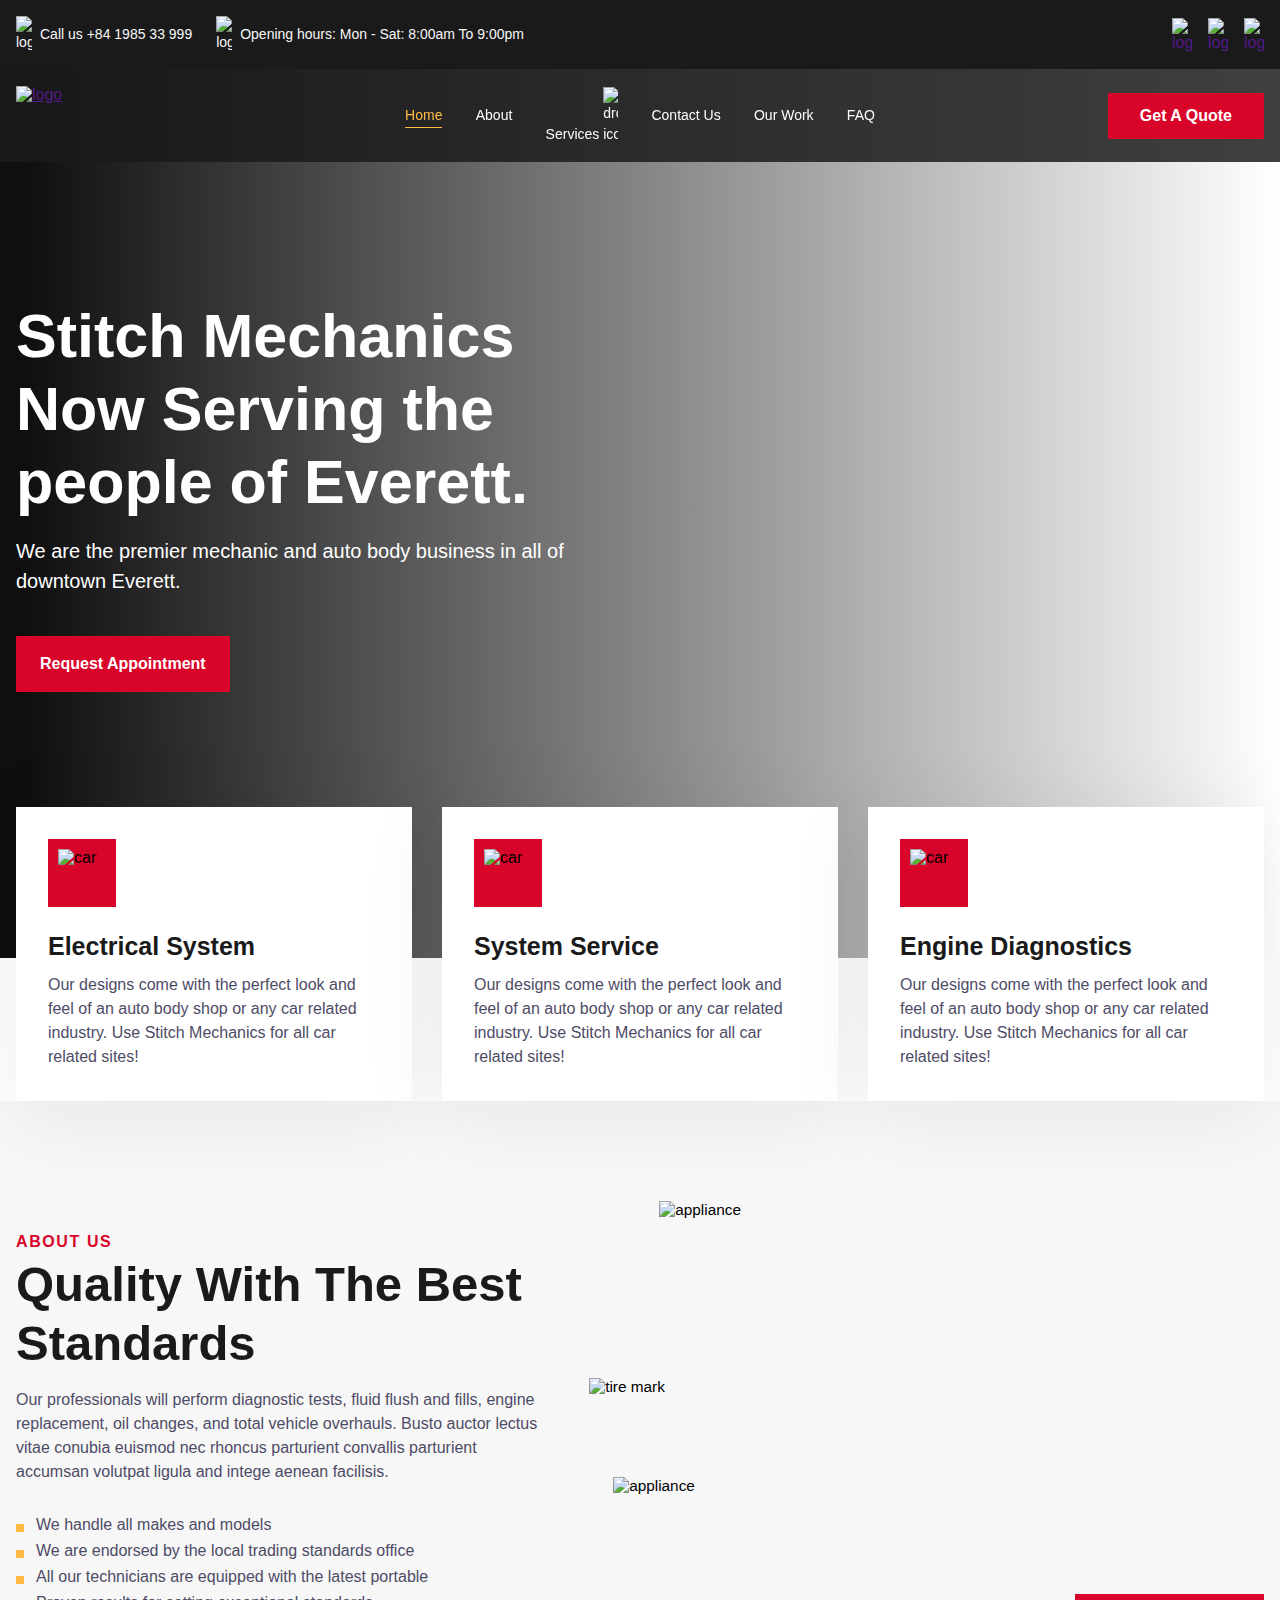
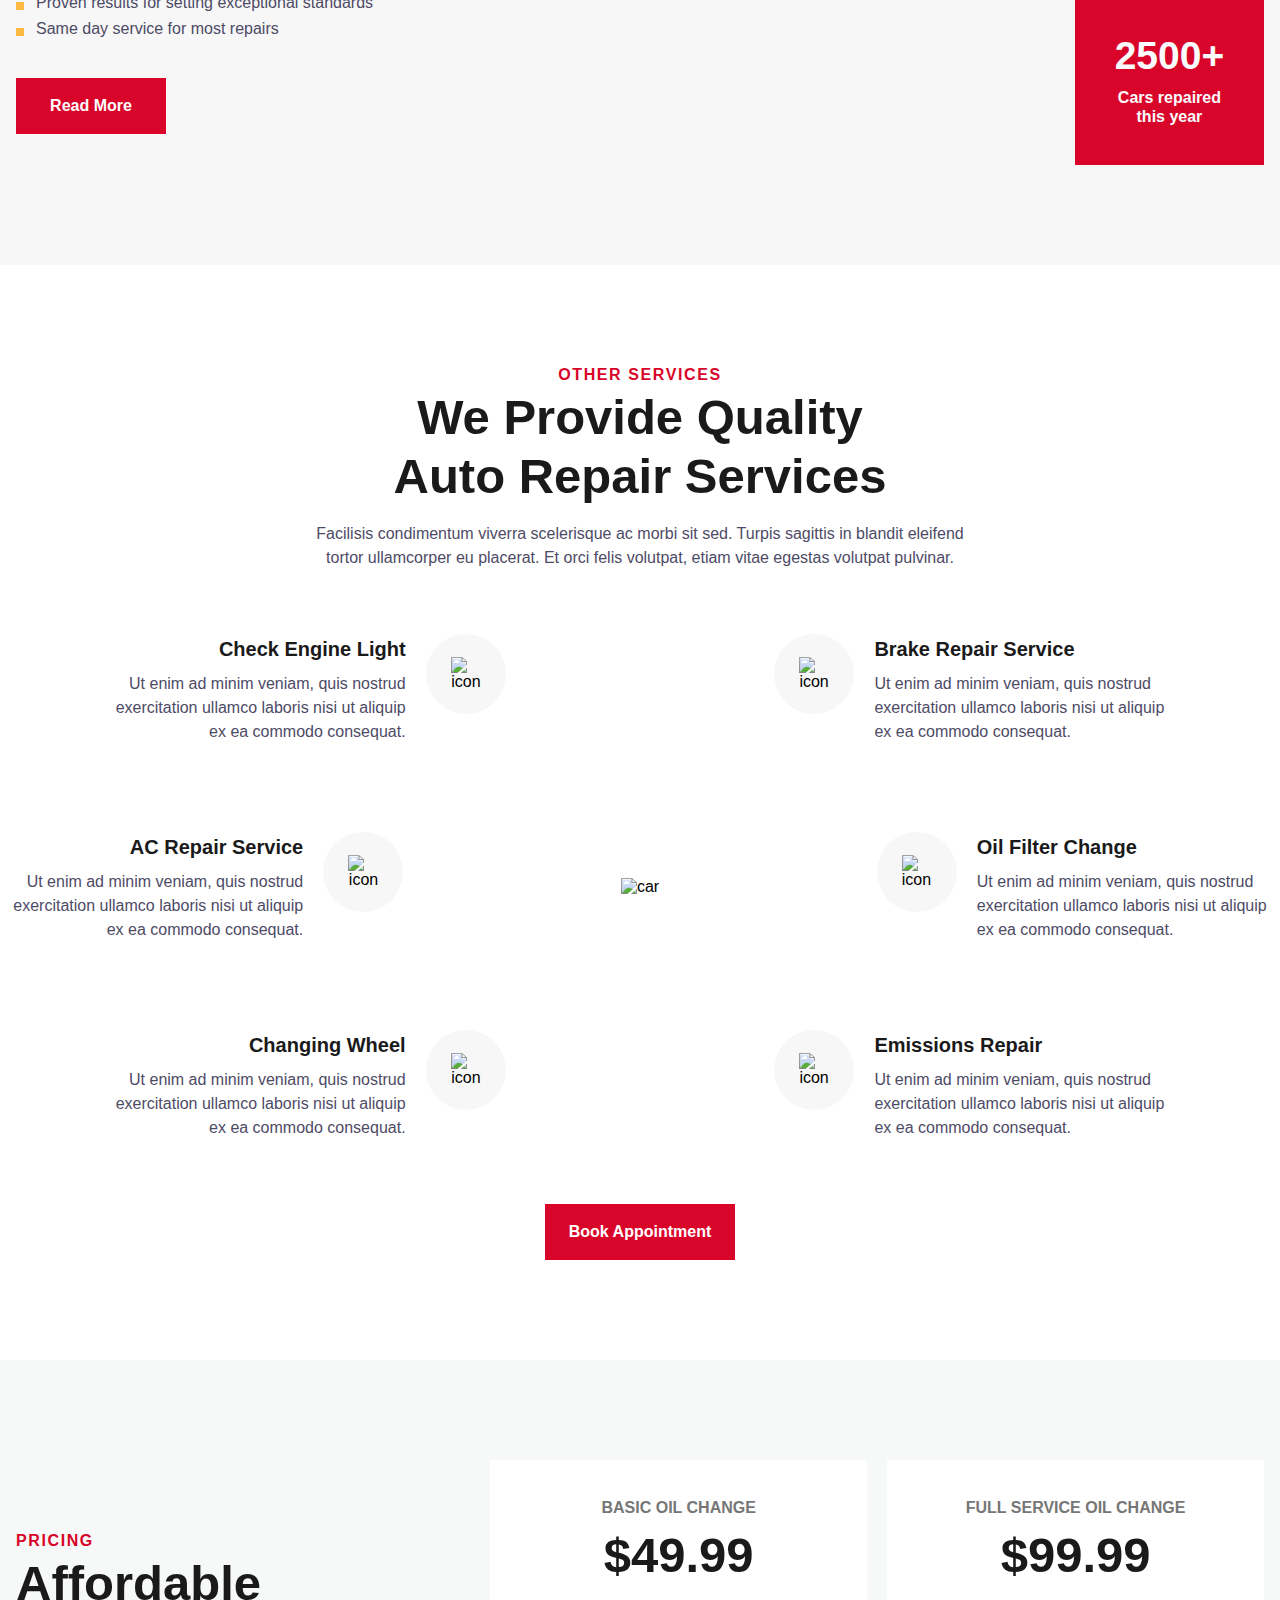
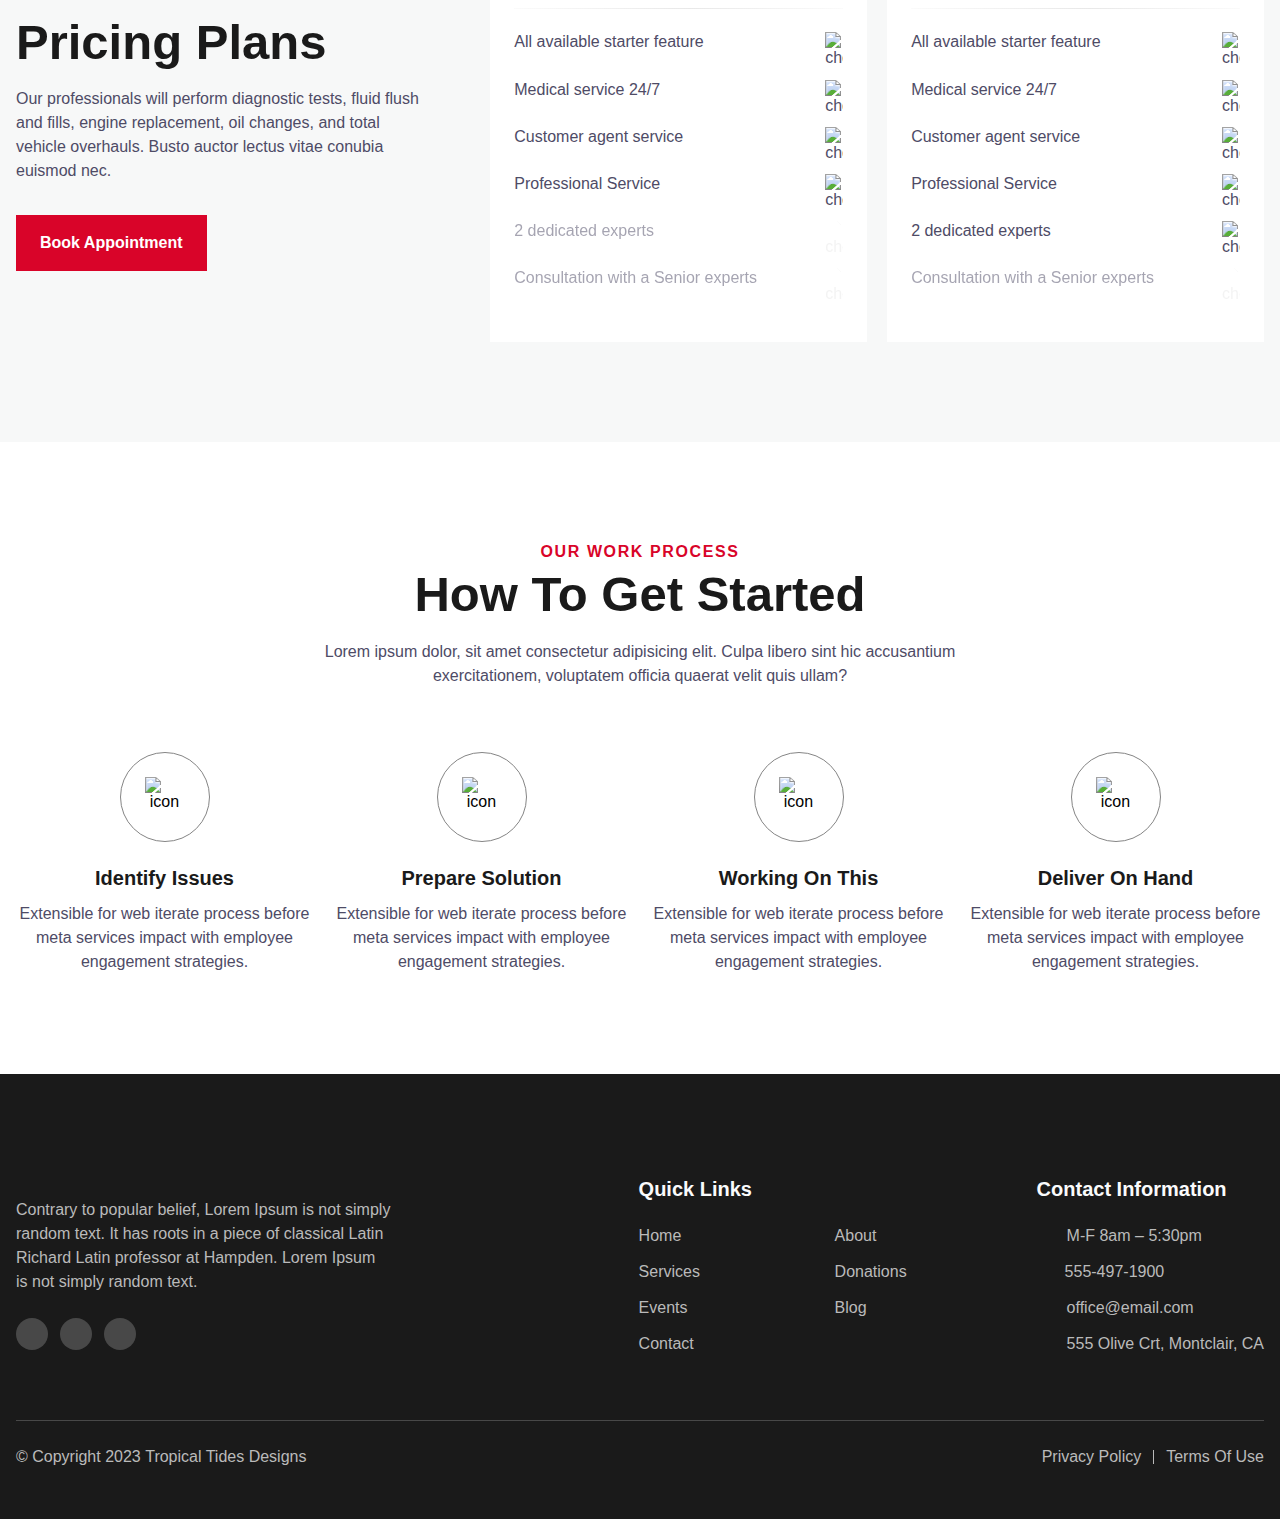
==== commit 8376a6b6: "update" ====
--- a/index.html
+++ b/index.html
@@ -6,7 +6,8 @@
 <link href="https://fonts.googleapis.com/css2?family=Oswald:wght@700&family=Poppins:ital,wght@0,100;0,200;1,200;1,300;1,400&family=Teko&display=swap" rel="stylesheet">
     <meta name="viewport" content="with=device-width, initial-scale=1.0">
     <title> Test Website </title>
-    <link rel="stylesheet" href="style.css">
+    <link rel="stylesheet" href="style.css" type="text/css">
+    
 
 </head>
 
@@ -64,7 +65,7 @@
                         </a>
                     </li>
                     <li class="cs-li">
-                        <a href="" class="cs-li-link">
+                        <a href="about.html" class="cs-li-link">
                             About
                         </a>
                     </li>
@@ -84,17 +85,17 @@
                         </ul>
                     </li>
                     <li class="cs-li">
-                        <a href="" class="cs-li-link">
-                            Team
+                        <a href="contact.html" class="cs-li-link">
+                            Contact Us
                         </a>
                     </li>
                     <li class="cs-li">
-                        <a href="" class="cs-li-link">
+                        <a href="ourwork.html" class="cs-li-link">
                             Our Work
                         </a>
                     </li>
                     <li class="cs-li">
-                        <a href="" class="cs-li-link">
+                        <a href="faq.html" class="cs-li-link">
                             FAQ
                         </a>
                     </li>
@@ -108,6 +109,41 @@
             <img class="cs-sun" aria-hidden="true" src="https://csimg.nyc3.cdn.digitaloceanspaces.com/Icons%2Fsun.svg" decoding="async" alt="moon" width="15" height="15">
         </button> -->
     </div>
+<script>
+    // add classes for mobile navigation toggling
+    var CSbody = document.querySelector("body");
+    const CSnavbarMenu = document.querySelector("#cs-navigation");
+    const CShamburgerMenu = document.querySelector("#cs-navigation .cs-toggle");
+
+    CShamburgerMenu.addEventListener('click', function() {
+        CShamburgerMenu.classList.toggle("cs-active");
+        CSnavbarMenu.classList.toggle("cs-active");
+        CSbody.classList.toggle("cs-open");
+        // run the function to check the aria-expanded value
+        ariaExpanded();
+    });
+
+    // checks the value of aria expanded on the cs-ul and changes it accordingly whether it is expanded or not 
+    function ariaExpanded() {
+        const csUL = document.querySelector('#cs-expanded');
+        const csExpanded = csUL.getAttribute('aria-expanded');
+
+        if (csExpanded === 'false') {
+            csUL.setAttribute('aria-expanded', 'true');
+        } else {
+            csUL.setAttribute('aria-expanded', 'false');
+        }
+    }
+
+    // mobile nav toggle code
+    const dropDowns = Array.from(document.querySelectorAll('#cs-navigation .cs-dropdown'));
+        for (const item of dropDowns) {
+            const onClick = () => {
+            item.classList.toggle('cs-active')
+        }
+        item.addEventListener('click', onClick)
+        }
+</script>
 </header>
 
 <!-- ============================================ -->
@@ -117,9 +153,9 @@
 <section id="hero-1060">
     <div class="cs-container">
         <div class="cs-content">
-            <h1 class="cs-title">Stitch Mechanics Now Serving Designers & Developers</h1>
+            <h1 class="cs-title">Stitch Mechanics Now Serving the people of Everett.</h1>
             <p class="cs-text">
-                We are the premier Stitch Design Pack for mechanics and auto body websites of all varieties.
+                We are the premier mechanic and auto body business in all of downtown Everett.
             </p>
             <a href="" class="cs-button-solid">Request Appointment</a>
         </div>
@@ -537,7 +573,7 @@
     </div>
     <div class="cs-bottom">
         <span class="cs-credit">
-            © Copyright 2023 <a href="" class="cs-credit-link" target="_blank">Stitch Designs</a>
+            © Copyright 2023 <a href="" class="cs-credit-link" target="_blank">Tropical Tides Designs</a>
         </span>
         <div class="cs-bottom-links">
             <a href="" class="cs-bottom-link">Privacy Policy</a>
@@ -548,5 +584,3 @@
                                 
                                 
 
-
-
--- a/style.css
+++ b/style.css
@@ -5,7 +5,7 @@
 body, html {
   /* reset margin and padding so there's no gap between the nav and the screen edges */
   margin: 0;
-   padding: 0;
+padding:0;
 }
 
 :root {
@@ -1861,6 +1861,9 @@
 
 /* Mobile - 360px */
 @media only screen and (min-width: 0rem) {
+  .cs-logo-img{
+    display: none;
+  }
   
   #cs-footer-840 {
     /* remove the font family so the Stitch inherits the fonts from your global stylesheet */
@@ -2093,4 +2096,1595 @@
     right: auto;
   }
 }
-                                                                                            +           
+/* Common Styles - COPY AND PASTE INTO GLOBAL STYLE SHEET */
+/* this media query has all the base variables that each section shares. Grab these styles and add them to your global stylesheet then remove it from this sheet */
+
+@media only screen and (min-width: 0rem) {
+  :root {
+    /* remove this whole :root and put in your global css file that's shared on all pages, then just remove this section from all other Stitches you add later, only need this once in your global stylesheet */
+    --primary: #D90429;
+    --primaryLight: #d8673d;
+    --secondary: #FFBA43;
+    --secondaryLight: #FFBA43;
+    --headerColor: #1a1a1a;
+    --bodyTextColor: #4E4B66;
+    --bodyTextColorWhite: #FAFBFC;
+    /* 13px - 16px */
+    --topperFontSize: clamp(0.8125rem, 1.6vw, 1rem);
+    /* 31px - 49px */
+    --headerFontSize: clamp(1.9375rem, 3.9vw, 3.0625rem);
+    --bodyFontSize: 1rem;
+    /* 60px - 100px top and bottom */
+    --sectionPadding: clamp(3.75rem, 7.82vw, 6.25rem) 1rem;
+  }
+  body {
+    font-family: 'Roboto', 'Arial', sans-serif;
+  }
+  .cs-topper {
+    font-size: var(--topperFontSize);
+    line-height: 1.2em;
+    text-transform: uppercase;
+    text-align: inherit;
+    letter-spacing: .1em;
+    font-weight: 700;
+    color: var(--primary);
+    margin-bottom: 0.25rem;
+    display: block;
+  }
+  .cs-title {
+    font-size: var(--headerFontSize);
+    font-weight: 900;
+    line-height: 1.2em;
+    text-align: inherit;
+    max-width: 43.75rem;
+    margin: 0 0 1rem 0;
+    color: var(--headerColor);
+    position: relative;
+  }
+  .cs-text {
+    font-size: var(--bodyFontSize);
+    line-height: 1.5em;
+    text-align: inherit;
+    width: 100%;
+    max-width: 40.625rem;
+    margin: 0;
+    color: var(--bodyTextColor);
+  }
+  .cs-button-solid {
+    font-size: 1rem;
+    /* 46px - 56px */
+    line-height: clamp(2.875em, 5.5vw, 3.5em);
+    text-decoration: none;
+    font-weight: 700;
+    text-align: center;
+    margin: 0;
+    color: #fff;
+    min-width: 9.375rem;
+    padding: 0 1.5rem;
+    background-color: var(--primary);
+    display: inline-block;
+    position: relative;
+    z-index: 1;
+    /* prevents padding from adding to the width */
+    box-sizing: border-box;
+  }
+  .cs-button-solid:before {
+    content: '';
+    position: absolute;
+    height: 100%;
+    width: 0%;
+    background: #000;
+    opacity: 1;
+    top: 0;
+    left: 0;
+    z-index: -1;
+    transition: width .3s;
+  }
+  .cs-button-solid:hover:before {
+    width: 100%;
+  }
+}
+
+/*-- -------------------------- -->
+<---          Banner            -->
+<--- -------------------------- -*/
+
+/* Mobile - 360px */
+@media only screen and (min-width: 0rem) {
+  #banner-1106-1112 {
+    padding: var(--sectionPadding);
+    padding-top: 15.625rem;
+    padding-bottom: 7.5rem;
+    /* clips the line from causing overflow issues for going off screen */
+    overflow: hidden;
+    position: relative;
+    z-index: 1;
+  }
+  #banner-1106-1112 .cs-container {
+    text-align: center;
+    width: 100%;
+    max-width: 80rem;
+    margin: auto;
+    display: flex;
+    justify-content: center;
+    align-items: flex-start;
+    flex-direction: column;
+    gap: 0.75rem;
+  }
+  #banner-1106-1112 .cs-int-title {
+    /* 39px - 61px */
+    font-size: clamp(2.4375rem, 6.4vw, 3.8125rem);
+    font-weight: 900;
+    line-height: 1.2em;
+    text-align: inherit;
+    margin: 0;
+    color: var(--bodyTextColorWhite);
+    position: relative;
+  }
+  #banner-1106-1112 .cs-breadcrumbs {
+    display: flex;
+    justify-content: center;
+    align-items: center;
+  }
+  #banner-1106-1112 .cs-link {
+    font-size: 1rem;
+    line-height: 1.2em;
+    text-decoration: none;
+    color: var(--bodyTextColorWhite);
+    position: relative;
+    display: flex;
+    justify-content: center;
+    align-items: center;
+  }
+  #banner-1106-1112 .cs-link:last-of-type {
+    /* remove the chevron on the last list item */
+  }
+  #banner-1106-1112 .cs-link:last-of-type::after {
+    display: none;
+  }
+  #banner-1106-1112 .cs-link:after {
+    /* chevron */
+    content: '';
+    width: 0.4375rem;
+    height: 0.75rem;
+    margin: 0 1rem;
+    background: url("https://csimg.nyc3.cdn.digitaloceanspaces.com/Icons/white-chev.svg");
+    background-size: contain;
+    background-position: center;
+    background-repeat: no-repeat;
+    position: relative;
+    display: block;
+  }
+  #banner-1106-1112 .cs-link.cs-active {
+    color: var(--secondary);
+  }
+  #banner-1106-1112 .cs-background {
+    width: 100%;
+    height: 100%;
+    display: block;
+    position: absolute;
+    top: 0;
+    left: 0;
+    z-index: -1;
+  }
+  #banner-1106-1112 .cs-background:before {
+    /* background color overlay */
+    content: '';
+    position: absolute;
+    display: block;
+    height: 100%;
+    width: 100%;
+    background: -moz-linear-gradient(left, rgba(26, 26, 26, 0.94) 0%, rgba(26, 26, 26, 0) 100%);
+    /* FF3.6-15 */
+    background: -webkit-linear-gradient(left, rgba(26, 26, 26, 0.94) 0%, rgba(26, 26, 26, 0) 100%);
+    /* Chrome10-25,Safari5.1-6 */
+    opacity: 1;
+    top: 0;
+    left: 0;
+    z-index: 1;
+  }
+  #banner-1106-1112 .cs-background img {
+    position: absolute;
+    top: 0;
+    left: 0;
+    height: 100%;
+    width: 100%;
+    /* Makes img tag act as a background image */
+    object-fit: cover;
+  }
+}
+
+/*-- -------------------------- -->
+<---       Side By Side         -->
+<--- -------------------------- -*/
+
+/* Mobile - 360px */
+@media only screen and (min-width: 0rem) {
+  #sbs-1095-1112 {
+    padding: var(--sectionPadding);
+  }
+  #sbs-1095-1112 .cs-container {
+    width: 100%;
+    /* changes to 1280px at desktop */
+    max-width: 34.375rem;
+    margin: auto;
+    display: flex;
+    flex-direction: column;
+    align-items: center;
+    /* 48px - 64px */
+    gap: clamp(3rem, 6vw, 4rem);
+  }
+  #sbs-1095-1112 .cs-content {
+    /* set text align to left if content needs to be left aligned */
+    text-align: left;
+    width: 100%;
+    max-width: 32.625rem;
+    display: flex;
+    flex-direction: column;
+    /* centers content horizontally, set to flex-start to left align */
+    align-items: flex-start;
+  }
+  #sbs-1095-1112 .cs-text {
+    /* Override.  cs-topper cs-title and first cs-text should be removed and put into your global css sheet so it can control every instance of them on your site and is consistent. This selector is a section specific override that stays inside this stitch */
+    margin-bottom: 1rem;
+  }
+  #sbs-1095-1112 .cs-text:last-of-type {
+    margin-bottom: 2rem;
+  }
+  #sbs-1095-1112 .cs-list {
+    max-width: 39.375rem;
+    margin: 0 0 2rem 0;
+    padding: 0;
+    /* clips the bullets to create the half circle */
+    overflow: hidden;
+  }
+  #sbs-1095-1112 .cs-li {
+    list-style: none;
+    margin: 0 0 0.5rem 0;
+    color: var(--bodyTextColor);
+    display: flex;
+    justify-content: flex-start;
+    align-items: flex-start;
+    gap: 0.75rem;
+    position: relative;
+  }
+  #sbs-1095-1112 .cs-li:before {
+    /* bullet */
+    content: '';
+    width: 1rem;
+    height: 1rem;
+    margin-top: 0.1875rem;
+    /* make it overflow the parent by half it's width to make an eclipse */
+    margin-left: -0.5rem;
+    background: var(--secondary);
+    border-radius: 50%;
+    display: block;
+    /* prevents flexbox from squishing it */
+    flex: none;
+  }
+  #sbs-1095-1112 .cs-info {
+    width: 100%;
+    padding-top: 2rem;
+    border-top: 1px solid #E8E8E8;
+    display: flex;
+    justify-content: flex-start;
+    align-items: center;
+    gap: 0.75rem;
+    position: relative;
+  }
+  #sbs-1095-1112 .cs-icon {
+    width: 3.25rem;
+    height: auto;
+    display: block;
+    transition: transform .3s;
+  }
+  #sbs-1095-1112 .cs-flex {
+    display: flex;
+    flex-direction: column;
+    align-items: flex-start;
+    gap: 0.25rem;
+  }
+  #sbs-1095-1112 .cs-name {
+    /* 20px - 25px */
+    font-size: clamp(1.25rem, 4vw, 1.5625rem);
+    line-height: 1.2em;
+    font-weight: 700;
+    margin: 0;
+    color: var(--headerColor);
+    display: block;
+  }
+  #sbs-1095-1112 .cs-desc {
+    font-size: 0.875rem;
+    line-height: 1.5em;
+    margin: 0;
+    color: var(--bodyTextColor);
+    display: block;
+  }
+  #sbs-1095-1112 .cs-image-group {
+    /* scales the whole group based on the view width size and stop when that vales equals .789em, resets at desktop */
+    font-size: min(2.09vw, .789em);
+    width: 43.375em;
+    height: 43em;
+    display: block;
+    position: relative;
+    z-index: 1;
+  }
+  #sbs-1095-1112 .cs-picture {
+    width: 33.875em;
+    height: 38em;
+    position: absolute;
+    bottom: 0;
+    left: 5.5em;
+    z-index: -1;
+  }
+  #sbs-1095-1112 .cs-picture img {
+    width: 100%;
+    height: 100%;
+    object-fit: cover;
+    position: absolute;
+  }
+  #sbs-1095-1112 .cs-stripes {
+    width: 32.625em;
+    height: auto;
+    display: block;
+    position: absolute;
+    top: 0;
+    left: 0;
+    z-index: -2;
+  }
+  #sbs-1095-1112 .cs-graphic {
+    width: 11.5em;
+    height: auto;
+    display: block;
+    position: absolute;
+    bottom: 5em;
+    right: 0;
+  }
+}
+/* Small Desktop - 1024px */
+@media only screen and (min-width: 64rem) {
+  #sbs-1095-1112 .cs-container {
+    max-width: 80rem;
+    flex-direction: row;
+    justify-content: space-between;
+    align-items: center;
+  }
+  #sbs-1095-1112 .cs-image-group {
+    font-size: min(1.2vw, 1em);
+    flex: none;
+  }
+}
+
+/*-- -------------------------- -->
+<---   Side By Side Reverse     -->
+<--- -------------------------- -*/
+
+/* Mobile - 360px */
+@media only screen and (min-width: 0rem) {
+  #sbsr-1100-1112 {
+    padding: var(--sectionPadding);
+    background-color: #f7f7f7;
+  }
+  #sbsr-1100-1112 .cs-container {
+    width: 100%;
+    /* changes to 1280px at desktop */
+    max-width: 34.375rem;
+    margin: auto;
+    display: flex;
+    flex-direction: column;
+    align-items: center;
+    /* 48px - 64px */
+    gap: clamp(3rem, 6vw, 4rem);
+  }
+  #sbsr-1100-1112 .cs-content {
+    /* set text align to left if content needs to be left aligned */
+    text-align: left;
+    width: 100%;
+    max-width: 32.625rem;
+    display: flex;
+    flex-direction: column;
+    /* centers content horizontally, set to flex-start to left align */
+    align-items: flex-start;
+  }
+  #sbsr-1100-1112 .cs-text {
+    /* Override.  cs-topper cs-title and first cs-text should be removed and put into your global css sheet so it can control every instance of them on your site and is consistent. This selector is a section specific override that stays inside this stitch */
+    margin-bottom: 1rem;
+  }
+  #sbsr-1100-1112 .cs-text:last-of-type {
+    margin-bottom: 2rem;
+  }
+  #sbsr-1100-1112 .cs-ul {
+    padding: 0;
+    margin: 0;
+    display: flex;
+    flex-direction: column;
+    align-items: flex-start;
+    gap: 1.5rem;
+  }
+  #sbsr-1100-1112 .cs-li {
+    list-style: none;
+    padding: 0;
+    margin: 0;
+  }
+  #sbsr-1100-1112 .cs-h3 {
+    /* 20px - 25px */
+    font-size: 1.25rem, 3vw, 1.5625rem;
+    line-height: 1.2em;
+    font-weight: 700;
+    margin: 0 0 0.75rem;
+  }
+  #sbsr-1100-1112 .cs-li-text {
+    font-size: var(--bodyFontSize);
+    line-height: 1.5em;
+    text-align: inherit;
+    width: 100%;
+    max-width: 39.375rem;
+    margin: 0;
+    color: var(--bodyTextColor);
+  }
+  #sbsr-1100-1112 .cs-image-group {
+    /* scales the whole group based on the view width size and stop when that vales equals .8em, resets at desktop */
+    font-size: min(2.235vw, .8em);
+    width: 40.5em;
+    height: 37.125em;
+    display: block;
+    position: relative;
+    z-index: 1;
+  }
+  #sbsr-1100-1112 .cs-picture {
+    position: absolute;
+  }
+  #sbsr-1100-1112 .cs-picture img {
+    width: 100%;
+    height: 100%;
+    object-fit: cover;
+    position: absolute;
+    top: 0;
+    left: 0;
+  }
+  #sbsr-1100-1112 .cs-picture1 {
+    width: 20.1875em;
+    height: 27.9375em;
+    top: 0;
+    right: 0;
+    z-index: 10;
+  }
+  #sbsr-1100-1112 .cs-picture2 {
+    width: 19.0625em;
+    height: 27.5625em;
+    bottom: 0;
+    left: 0;
+  }
+  #sbsr-1100-1112 .cs-stripes {
+    width: 34.25em;
+    height: auto;
+    display: block;
+    position: absolute;
+    top: 5em;
+    left: 2.5em;
+    z-index: -1;
+  }
+  #sbsr-1100-1112 .cs-graphic {
+    width: 11.5em;
+    height: auto;
+    position: absolute;
+    bottom: 5em;
+    left: 13.875em;
+    z-index: 10;
+  }
+}
+/* Small Desktop - 1024px */
+@media only screen and (min-width: 64rem) {
+  #sbsr-1100-1112 .cs-container {
+    max-width: 80rem;
+    flex-direction: row;
+    justify-content: space-between;
+    align-items: center;
+  }
+  #sbsr-1100-1112 .cs-image-group {
+    font-size: min(1.2vw, 1em);
+    flex: none;
+    /* sends it to the right in the 2nd position */
+    order: 2;
+  }
+}
+
+/*-- -------------------------- -->
+<---           Stats            -->
+<--- -------------------------- -*/
+
+/* Mobile - 360px */
+@media only screen and (min-width: 0rem) {
+  #stats-340-1112 {
+    padding: var(--sectionPadding);
+    position: relative;
+    z-index: 1;
+  }
+  #stats-340-1112 .cs-background {
+    width: 100%;
+    height: 100%;
+    background-color: #1a1a1a;
+    position: absolute;
+    top: 0;
+    left: 0;
+    display: block;
+    z-index: -1;
+  }
+  #stats-340-1112 .cs-background img {
+    position: absolute;
+    top: 0;
+    left: 0;
+    height: 100%;
+    width: 100%;
+    opacity: .16;
+    object-fit: cover;
+  }
+  #stats-340-1112 .cs-card-group {
+    width: 100%;
+    /* changes to 1280px at desktop */
+    max-width: 37.5rem;
+    margin: auto;
+    padding: 0;
+    display: flex;
+    justify-content: center;
+    align-items: center;
+    flex-direction: column;
+    gap: 2.5rem;
+  }
+  #stats-340-1112 .cs-item {
+    list-style: none;
+    min-width: auto;
+    margin: 0;
+    padding: 0;
+    display: flex;
+    justify-content: flex-start;
+    align-items: center;
+  }
+  #stats-340-1112 .cs-picture {
+    /* 60px - 80px */
+    width: clamp(3.75rem, 7.9vw, 5rem);
+    height: clamp(3.75rem, 7.9vw, 5rem);
+    margin-right: 1rem;
+    border-radius: 50%;
+    border: 1px solid #BABABA;
+    display: flex;
+    justify-content: center;
+    align-items: center;
+    /* prevents border from adding to height and width */
+    box-sizing: border-box;
+    /* prevents flexbox from squishing it */
+    flex: none;
+  }
+  #stats-340-1112 .cs-icon {
+    /* 28px - 40px */
+    width: clamp(1.75rem, 3.9vw, 2.5rem);
+    height: auto;
+  }
+  #stats-340-1112 .cs-flex-group {
+    display: flex;
+    justify-content: center;
+    align-items: flex-start;
+    flex-direction: column;
+  }
+  #stats-340-1112 .cs-number {
+    font-size: var(--headerFontSize);
+    color: var(--bodyTextColorWhite);
+    font-weight: 900;
+    line-height: 1.2em;
+    margin: 0;
+    display: block;
+  }
+  #stats-340-1112 .cs-desc {
+    /* 14px - 16px */
+    font-size: clamp(0.875rem, 1.4vw, 1rem);
+    line-height: 1.5em;
+    color: var(--bodyTextColorWhite);
+    display: block;
+  }
+}
+/* Tablet - 650px */
+@media only screen and (min-width: 40.625rem) {
+  #stats-340-1112 .cs-card-group {
+    flex-direction: row;
+    flex-wrap: wrap;
+    column-gap: 3.125rem;
+    row-gap: 3.75rem;
+  }
+}
+/* Small Desktop - 1024px */
+@media only screen and (min-width: 64rem) {
+  #stats-340-1112 .cs-card-group {
+    max-width: 80rem;
+    flex-wrap: nowrap;
+    justify-content: space-evenly;
+  }
+}
+
+/*-- -------------------------- -->
+<---       Meet The Team        -->
+<--- -------------------------- -*/
+
+/* Mobile - 360px */
+@media only screen and (min-width: 0rem) {
+  #meet-team-1102-1112 {
+    padding: var(--sectionPadding);
+  }
+  #meet-team-1102-1112 .cs-container {
+    width: 100%;
+    /* changes to 1280px at desktop */
+    max-width: 44rem;
+    margin: auto;
+    display: flex;
+    flex-direction: column;
+    align-items: center;
+    /* 48px - 64px */
+    gap: clamp(3rem, 6vw, 4rem);
+  }
+  #meet-team-1102-1112 .cs-content {
+    /* set text align to left if content needs to be left aligned */
+    text-align: center;
+    width: 100%;
+    max-width: 40.625rem;
+    display: flex;
+    flex-direction: column;
+    /* centers content horizontally, set to flex-start to left align */
+    align-items: center;
+  }
+  #meet-team-1102-1112 .cs-card-group {
+    width: 100%;
+    /* changes at tablet */
+    max-width: 25.8125rem;
+    margin: 0;
+    padding: 0;
+    display: grid;
+    grid-template-columns: repeat(12, 1fr);
+    /* 16px - 20px */
+    gap: clamp(1rem, 1.8vw, 1.25rem);
+    position: relative;
+  }
+  #meet-team-1102-1112 .cs-item {
+    list-style: none;
+    width: 100%;
+    display: flex;
+    flex-direction: column;
+    justify-content: flex-end;
+    align-items: center;
+    grid-column: span 12;
+    position: relative;
+  }
+  #meet-team-1102-1112 .cs-picture {
+    width: 100%;
+    min-height: 18.75rem;
+    /* removed at tablet */
+    aspect-ratio: 1.17142857;
+    /* clips img tag from overflowing it on hover */
+    overflow: hidden;
+    display: block;
+    position: relative;
+    z-index: 1;
+  }
+  #meet-team-1102-1112 .cs-picture img {
+    width: 100%;
+    height: 100%;
+    object-fit: cover;
+    /* makes sure the top of the image is at the top of the parent, heads won't get cut off this way */
+    object-position: top;
+    position: absolute;
+    top: 0;
+    left: 0;
+    z-index: -1;
+    transition: transform .7s;
+  }
+  #meet-team-1102-1112 .cs-info {
+    text-align: center;
+    width: 90%;
+    /* negative margin will pull it up and overlap the image, changes to -60px at desktop */
+    margin-top: -6.25rem;
+    /* 20px - 24px */
+    padding: clamp(1.25rem, 2vw, 1.5rem);
+    /* prevents padding from affecting the height and width */
+    box-sizing: border-box;
+    background-color: #F7F7F7;
+    display: flex;
+    flex-direction: column;
+    align-items: center;
+    position: relative;
+    z-index: 10;
+  }
+  #meet-team-1102-1112 .cs-name {
+    text-align: inherit;
+    font-size: 1.25rem;
+    line-height: 1.2em;
+    font-weight: 700;
+    margin: 0 0 0.25rem 0;
+    color: var(--headerColor);
+    display: block;
+  }
+  #meet-team-1102-1112 .cs-job {
+    text-align: inherit;
+    font-size: 1rem;
+    line-height: 1.5em;
+    margin: 0 0 1rem;
+    color: var(--bodyTextColor);
+    display: block;
+  }
+  #meet-team-1102-1112 .cs-social-group {
+    width: 100%;
+    margin: 0;
+    padding: 1rem 0 0;
+    /* prevents padding from affecting height and width */
+    box-sizing: border-box;
+    border-top: 1px solid #E8E8E8;
+    display: flex;
+    justify-content: center;
+    align-items: center;
+    gap: 0.5rem;
+  }
+  #meet-team-1102-1112 .cs-link {
+    width: 2rem;
+    height: 2rem;
+    background-color: #E8E8E8;
+    border-radius: 50%;
+    display: flex;
+    justify-content: center;
+    align-items: center;
+    transition: background-color 0.3s;
+  }
+  #meet-team-1102-1112 .cs-link:hover {
+    background-color: var(--primary);
+  }
+  #meet-team-1102-1112 .cs-link:hover .cs-icon {
+    filter: grayscale(0) brightness(10000%);
+  }
+  #meet-team-1102-1112 .cs-icon {
+    width: 0.75rem;
+    height: auto;
+    z-index: 10;
+  }
+}
+/* Tablet - 768px */
+@media only screen and (min-width: 48rem) {
+  #meet-team-1102-1112 .cs-card-group {
+    max-width: 100%;
+    align-items: stretch;
+  }
+  #meet-team-1102-1112 .cs-item {
+    max-width: 100%;
+    grid-column: span 6;
+  }
+  #meet-team-1102-1112 .cs-item:hover .cs-picture img {
+    transform: scale(1.12);
+    opacity: .4;
+  }
+  #meet-team-1102-1112 .cs-picture {
+    height: 100%;
+    /* 280px - 350px, resets at desktop */
+    min-height: clamp(17.5rem, 33vw, 21.875rem);
+    background-color: #000;
+    overflow: hidden;
+    aspect-ratio: initial;
+  }
+  #meet-team-1102-1112 .cs-picture img {
+    transition: transform .6s, opacity .3s;
+  }
+}
+/* Desktop - 1024px */
+@media only screen and (min-width: 64rem) {
+  #meet-team-1102-1112 .cs-container {
+    max-width: 80rem;
+  }
+  #meet-team-1102-1112 .cs-item {
+    grid-column: span 3;
+  }
+  #meet-team-1102-1112 .cs-info {
+    margin-top: -3.75rem;
+  }
+  #meet-team-1102-1112 .cs-picture {
+    /* 245px - 338px */
+    height: clamp(15.3125rem, 27vw, 21.125rem);
+    min-height: 15.3125rem;
+  }
+}
+
+/*-- -------------------------- -->
+<---          Pricing           -->
+<--- -------------------------- -*/
+
+/* Mobile - 360px */
+@media only screen and (min-width: 0rem) {
+  #pricing-1103-1112 {
+    padding: var(--sectionPadding);
+    background-color: #F7F8F8;
+  }
+  #pricing-1103-1112 .cs-container {
+    width: 100%;
+    /* changes to 1280px at desktop */
+    max-width: 34.375em;
+    margin: auto;
+    display: flex;
+    flex-direction: column;
+    align-items: center;
+    /* 48px - 64px */
+    gap: clamp(3rem, 6vw, 4rem);
+    position: relative;
+  }
+  #pricing-1103-1112 .cs-content {
+    /* set text align to left if content needs to be left aligned */
+    text-align: left;
+    width: 100%;
+    display: flex;
+    flex-direction: column;
+    /* centers content horizontally, set to flex-start to left align */
+    align-items: flex-start;
+  }
+  #pricing-1103-1112 .cs-text {
+    /* Override.  cs-topper cs-title and first cs-text should be removed and put into your global css sheet so it can control every instance of them on your site and is consistent. This selector is a section specific override that stays inside this stitch */
+    max-width: 25.8125rem;
+    margin-bottom: 1rem;
+  }
+  #pricing-1103-1112 .cs-text:last-of-type {
+    margin-bottom: 2rem;
+  }
+  #pricing-1103-1112 .cs-card-group {
+    width: 100%;
+    margin: 0;
+    padding: 0;
+    display: flex;
+    flex-wrap: wrap;
+    align-items: center;
+    /* 16px - 20px */
+    gap: clamp(1rem, 1.8vw, 1.25rem);
+    /* prevents flexbox from squishing it */
+    flex: none;
+  }
+  #pricing-1103-1112 .cs-item {
+    list-style: none;
+    width: 100%;
+    margin: 0;
+    /* 24px - 40px top & Bottom */
+    /* 16px - 32px left & right */
+    padding: clamp(1.5rem, 3vw, 2.5rem) 1.5rem;
+    background-color: #fff;
+    /* prevents padding from affecting height and width */
+    box-sizing: border-box;
+    display: flex;
+    flex-direction: column;
+    align-items: stretch;
+  }
+  #pricing-1103-1112 .cs-package {
+    /* 13px - 16px */
+    font-size: clamp(0.8125rem, 1.4vw, 1rem);
+    line-height: 1.2em;
+    text-align: center;
+    text-transform: uppercase;
+    font-weight: 700;
+    margin: 0 0 0.5rem 0;
+    color: #767676;
+    display: block;
+  }
+  #pricing-1103-1112 .cs-price {
+    /* 31px - 49px */
+    font-size: var(--headerFontSize);
+    line-height: 1.2em;
+    text-align: center;
+    font-weight: 900;
+    margin: 0;
+    color: var(--headerColor);
+  }
+  #pricing-1103-1112 .cs-ul {
+    /* 20px - 25px */
+    margin: clamp(1.25rem, 3vw, 1.5rem) 0 0 0;
+    padding: clamp(1.25rem, 3vw, 1.5rem) 0 0 0;
+    display: flex;
+    flex-direction: column;
+    align-items: flex-start;
+    gap: 0.75rem;
+    position: relative;
+  }
+  #pricing-1103-1112 .cs-ul:before {
+    /* divider Line */
+    content: '';
+    width: 100%;
+    height: 1px;
+    background: linear-gradient(90deg, rgba(232, 232, 232, 0.2) 0%, #e8e8e8 53.78%, rgba(232, 232, 232, 0.2) 100%);
+    opacity: 1;
+    position: absolute;
+    display: block;
+    top: 0;
+    left: 0;
+  }
+  #pricing-1103-1112 .cs-li {
+    /* 14px - 16px */
+    font-size: clamp(0.875rem, 1.5vw, 1rem);
+    list-style: none;
+    line-height: 1.2em;
+    width: 100%;
+    margin: 0;
+    padding: 0;
+    color: var(--bodyTextColor);
+    display: flex;
+    justify-content: space-between;
+    /* push everything to the top so if the li goes to two lines the icon stays at the top */
+    align-items: flex-start;
+    gap: 1rem;
+  }
+  #pricing-1103-1112 .cs-li.cs-disabled {
+    opacity: .5;
+  }
+  #pricing-1103-1112 .cs-li.cs-disabled .cs-icon {
+    filter: grayscale(1) brightness(300%);
+  }
+  #pricing-1103-1112 .cs-icon {
+    width: 1.125rem;
+    height: auto;
+    display: block;
+  }
+}
+/* Tablet - 768px */
+@media only screen and (min-width: 48rem) {
+  #pricing-1103-1112 .cs-card-group {
+    flex-direction: row;
+    justify-content: center;
+    align-items: stretch;
+    flex-wrap: nowrap;
+  }
+}
+/* Desktop - 1024px */
+@media only screen and (min-width: 64rem) {
+  #pricing-1103-1112 .cs-container {
+    max-width: 80rem;
+    flex-direction: row;
+    justify-content: space-between;
+  }
+  #pricing-1103-1112 .cs-title {
+    max-width: 14ch;
+  }
+  #pricing-1103-1112 .cs-card-group {
+    width: 62%;
+    max-width: 52.9375rem;
+  }
+}
+
+/*-- -------------------------- -->
+<---          Contact           -->
+<--- -------------------------- -*/
+
+/* Mobile - 360px */
+@media only screen and (min-width: 0rem) {
+ 
+  #contact-1105 {
+    /* remove the font family so the Stitch inherits the fonts from your global stylesheet */
+    font-family: 'Roboto', 'Arial', sans-serif;
+    padding: var(--sectionPadding);
+    position: relative;
+    z-index: 1;
+    padding-top: 300px;
+  }
+  #contact-1105 .cs-container {
+    width: 100%;
+    /* changes to 1280px at desktop */
+    max-width: 36.5rem;
+    margin: auto;
+    display: flex;
+    justify-content: center;
+    align-items: stretch;
+    flex-direction: column;
+    /* 48px - 80px */
+    gap: clamp(3rem, 6vw, 5rem);
+  }
+  #contact-1105 .cs-content {
+    /* set text align to left if content needs to be left aligned */
+    text-align: left;
+    width: 100%;
+    display: flex;
+    flex-direction: column;
+    /* centers content horizontally, set to flex-start to left align */
+    align-items: flex-start;
+  }
+  #contact-1105 .cs-topper {
+    font-size: var(--topperFontSize);
+    line-height: 1.2em;
+    text-transform: uppercase;
+    text-align: inherit;
+    letter-spacing: .1em;
+    font-weight: 700;
+    color: var(--primary);
+    margin-bottom: 0.25rem;
+    display: block;
+  }
+  #contact-1105 .cs-title {
+    font-size: var(--headerFontSize);
+    font-weight: 900;
+    line-height: 1.2em;
+    text-align: inherit;
+    max-width: 43.75rem;
+    margin: 0 0 1rem 0;
+    color: var(--headerColor);
+    position: relative;
+  }
+  #contact-1105 .cs-title {
+    /* cs-text override.  cs-title and first cs-text should be removed and put into your global css sheet so it can control every instance of them on your site and is consistent. This second cs-text is a section specific override that stays inside this stitch */
+    margin: 0 0 2rem 0;
+  }
+  #contact-1105 .cs-form {
+    width: 100%;
+    /* 24px - 48px top and bottom */
+    /* 20px - 32px left and right */
+    padding: clamp(1.5rem, 5.18vw, 3rem) clamp(1.25rem, 5.18vw, 2rem);
+    /* prevents flexbox from affecting height and width */
+    box-sizing: border-box;
+    background-color: #F7F8F8;
+    display: flex;
+    justify-content: space-between;
+    flex-wrap: wrap;
+    align-items: center;
+    gap: 0.75rem;
+  }
+  #contact-1105 .cs-label {
+    /* 14px - 16px */
+    font-size: clamp(0.875rem, 1.5vw, 1rem);
+    width: 100%;
+    color: var(--headerColor);
+    display: flex;
+    flex-direction: column;
+    justify-content: center;
+    align-items: flex-start;
+    gap: 0.25rem;
+  }
+  #contact-1105 .cs-input {
+    font-size: 1rem;
+    width: 100%;
+    height: 3.5rem;
+    padding: 0;
+    padding-left: 1.5rem;
+    color: var(--headerColor);
+    background-color: #fff;
+    border: none;
+    /* prevents padding from adding to height and width */
+    box-sizing: border-box;
+  }
+  #contact-1105 .cs-input::placeholder {
+    color: #7D799C;
+    opacity: .6;
+  }
+  #contact-1105 .cs-textarea {
+    min-height: 7.5rem;
+    padding-top: 1.5rem;
+    margin-bottom: 0.75rem;
+    font-family: inherit;
+  }
+  #contact-1105 .cs-button-solid {
+    font-size: 1rem;
+    /* 46px - 56px */
+    line-height: clamp(2.875em, 5.5vw, 3.5em);
+    text-decoration: none;
+    font-weight: 700;
+    text-align: center;
+    margin: 0;
+    color: #fff;
+    border: none;
+    min-width: 9.375rem;
+    padding: 0 1.5rem;
+    background-color: var(--primary);
+    border-radius: 0.25rem;
+    display: inline-block;
+    position: relative;
+    z-index: 1;
+    /* prevents padding from adding to the width */
+    box-sizing: border-box;
+    transition: color .3s;
+  }
+  #contact-1105 .cs-button-solid:before {
+    content: '';
+    position: absolute;
+    height: 100%;
+    width: 0%;
+    background: #000;
+    opacity: 1;
+    top: 0;
+    left: 0;
+    z-index: -1;
+    border-radius: 0.25rem;
+    transition: width .3s;
+  }
+  #contact-1105 .cs-button-solid:hover {
+    color: #fff;
+  }
+  #contact-1105 .cs-button-solid:hover:before {
+    width: 100%;
+  }
+  #contact-1105 .cs-submit {
+    min-width: 17.6875rem;
+    border-radius: 0;
+  }
+  #contact-1105 .cs-submit:hover {
+    cursor: pointer;
+  }
+  #contact-1105 .cs-ul {
+    width: auto;
+    /* 40px - 92px, marign bottom and left are the same clamp values that the stripes box is absolutely positioned outside the cs-ul box */
+    margin-bottom: clamp(2.5rem, 9vw, 5.75rem);
+    /* 32px - 80px */
+    margin-right: clamp(2rem, 9vw, 5rem);
+    /* 40px - 100px top and bottom */
+    /* 16px - 80px left and right */
+    padding: clamp(2.5rem, 9.18vw, 6.25rem) clamp(1rem, 9.18vw, 5rem);
+    box-sizing: border-box;
+    background-color: #F7F7F7;
+    display: flex;
+    flex-direction: column;
+    align-items: flex-start;
+    /* 40px - 60px */
+    gap: clamp(1.5rem, 6vw, 3.75rem);
+    position: relative;
+  }
+  #contact-1105 .cs-ul:before {
+    /* stripes graphic */
+    content: '';
+    height: 100%;
+    width: 100%;
+    background: url("https://csimg.nyc3.cdn.digitaloceanspaces.com/Icons/stripes-contact.svg");
+    background-size: cover;
+    background-position: center;
+    background-repeat: no-repeat;
+    opacity: 1;
+    display: block;
+    position: absolute;
+    /* 40px - 92px */
+    top: clamp(2.5rem, 9vw, 5.75rem);
+    /* 32px - 80px */
+    left: clamp(2rem, 9vw, 5rem);
+    z-index: -1;
+  }
+  #contact-1105 .cs-li {
+    list-style: none;
+    display: flex;
+    justify-content: flex-start;
+    align-items: flex-start;
+    /* 12px - 20px */
+    gap: clamp(0.75rem, 2vw, 1.25rem);
+  }
+  #contact-1105 .cs-li:hover .cs-icon-wrapper {
+    transform: scale(1.1);
+  }
+  #contact-1105 .cs-header {
+    /* 20px - 25px */
+    font-size: clamp(1.25rem, 2.5vw, 1.5625rem);
+    font-weight: 700;
+    line-height: 1.2em;
+    margin-bottom: 0.5rem;
+    color: var(--headerColor);
+    display: block;
+  }
+  #contact-1105 .cs-link {
+    /* 14px - 16px */
+    font-size: clamp(0.875rem, 2vw, 1rem);
+    line-height: 1.5em;
+    text-decoration: none;
+    color: #767676;
+    display: block;
+    position: relative;
+  }
+  #contact-1105 .cs-link:hover {
+    text-decoration: underline;
+  }
+  #contact-1105 .cs-icon-wrapper {
+    /* 44px - 80px */
+    width: clamp(2.75rem, 8.3vw, 5rem);
+    height: clamp(2.75rem, 8.3vw, 5rem);
+    margin: 0;
+    border-radius: 50%;
+    border: 1px solid #BABABA;
+    display: flex;
+    justify-content: center;
+    align-items: center;
+    /* prevents flexbox from squishing it */
+    flex: none;
+    transition: transform .3s;
+  }
+  #contact-1105 .cs-icon {
+    /* 20px - 40px */
+    width: clamp(1.25rem, 3vw, 2.5rem);
+    height: auto;
+    display: block;
+  }
+  #contact-1105 .cs-picture {
+    width: 100%;
+    border-radius: 0.5rem;
+    /* clips image corners */
+    overflow: hidden;
+    display: block;
+    position: relative;
+    /* width divided height */
+    aspect-ratio: 1.44;
+  }
+  #contact-1105 .cs-img {
+    position: absolute;
+    top: 0;
+    left: 0;
+    height: 100%;
+    width: 100%;
+    object-fit: cover;
+  }
+}
+/* Desktop - 1024px */
+@media only screen and (min-width: 64rem) {
+  #contact-1105 .cs-container {
+    max-width: 80rem;
+    flex-direction: row;
+    justify-content: flex-start;
+    align-items: flex-start;
+  }
+  #contact-1105 .cs-content {
+    max-width: 33.875rem;
+    /*sends it to the right in the 2nd position */
+    order: 2;
+  }
+  #contact-1105 .cs-ul {
+    max-width: 32.0625rem;
+  }
+}
+
+
+/*-- -------------------------- -->
+<---            FAQ             -->
+<--- -------------------------- -*/
+
+/* Mobile - 360px */
+@media only screen and (min-width: 0rem) {
+  
+  #faq-1108 {
+    /* remove the font family so the Stitch inherits the fonts from your global stylesheet */
+    font-family: 'Roboto', 'Arial', sans-serif;
+    padding: var(--sectionPadding);
+    position: relative;
+    padding-top: 300px;
+  }
+  #faq-1108 .cs-container {
+    width: 100%;
+    /* changes to 1280px at desktop */
+    max-width: 36.5rem;
+    margin: auto;
+    display: flex;
+    flex-direction: column;
+    align-items: center;
+    /* 32px - 48px */
+    gap: clamp(2rem, 6vw, 3rem);
+  }
+  #faq-1108 .cs-content {
+    /* set text align to left if content needs to be left aligned */
+    text-align: center;
+    width: 100%;
+    display: flex;
+    flex-direction: column;
+    /* centers content horizontally, set to flex-start to left align */
+    align-items: center;
+  }
+  #faq-1108 .cs-topper {
+    font-size: var(--topperFontSize);
+    line-height: 1.2em;
+    text-transform: uppercase;
+    text-align: inherit;
+    letter-spacing: .1em;
+    font-weight: 700;
+    color: var(--primary);
+    margin-bottom: 0.25rem;
+    display: block;
+  }
+  #faq-1108 .cs-title {
+    font-size: var(--headerFontSize);
+    font-weight: 900;
+    line-height: 1.2em;
+    text-align: inherit;
+    max-width: 43.75rem;
+    margin: 0 0 1rem 0;
+    color: var(--headerColor);
+    position: relative;
+  }
+  #faq-1108 .cs-title {
+    /* Override.  cs-topper cs-title and first cs-text should be removed and put into your global css sheet so it can control every instance of them on your site and is consistent. This selector is a section specific override that stays inside this stitch */
+    /* 32px - 48px */
+    margin: 0 0 clamp(2rem, 5vw, 3rem);
+  }
+  #faq-1108 .cs-picture {
+    width: 100%;
+    /* 360px - 400px */
+    height: clamp(22.5rem, 54vw, 25rem);
+    display: block;
+    position: relative;
+  }
+  #faq-1108 .cs-picture img {
+    width: 100%;
+    height: 100%;
+    object-fit: cover;
+  }
+  #faq-1108 .cs-faq-group {
+    width: 100%;
+    max-width: 40.625rem;
+    padding: 0;
+    margin: 0;
+    display: flex;
+    justify-content: center;
+    align-items: center;
+    flex-direction: column;
+    gap: 0.75rem;
+  }
+  #faq-1108 .cs-faq-item {
+    list-style: none;
+    width: 100%;
+    background-color: #F7F7F7;
+    /* clips all corners of the button that overlap the rounded border */
+    overflow: hidden;
+    transition: border-bottom 0.3s;
+  }
+  #faq-1108 .cs-faq-item.active .cs-button {
+    color: var(--primary);
+  }
+  #faq-1108 .cs-faq-item.active .cs-button:before {
+    background-color: var(--primary);
+    transform: rotate(315deg);
+  }
+  #faq-1108 .cs-faq-item.active .cs-button:after {
+    background-color: var(--primary);
+    transform: rotate(-315deg);
+  }
+  #faq-1108 .cs-faq-item.active .cs-item-p {
+    height: auto;
+    /* 20px - 24px bottom */
+    /* 16px - 24px left & right */
+    padding: 0 clamp(1rem, 2vw, 1.5rem) clamp(1.25rem, 1.3vw, 1.5rem);
+    opacity: 1;
+  }
+  #faq-1108 .cs-button {
+    /* 16px - 20px */
+    font-size: clamp(1rem, 2.5vw, 1.25rem);
+    line-height: 1.2em;
+    text-align: left;
+    font-weight: bold;
+    /* 20px - 24px */
+    padding: clamp(1.25rem, 2vw, 1.5rem);
+    background-color: #F7F7F7;
+    border: none;
+    color: var(--headerColor);
+    display: block;
+    width: 100%;
+    position: relative;
+    transition: background-color 0.3s, color 0.3s;
+  }
+  #faq-1108 .cs-button:hover {
+    cursor: pointer;
+  }
+  #faq-1108 .cs-button:before {
+    /* left line */
+    content: '';
+    width: 0.5rem;
+    height: 0.125rem;
+    background-color: var(--headerColor);
+    opacity: 1;
+    border-radius: 50%;
+    position: absolute;
+    display: block;
+    top: 50%;
+    right: 1.5rem;
+    transform: rotate(45deg);
+    /* animate the transform from the left side of the x axis, and the center of the y */
+    transform-origin: left center;
+    transition: transform .5s;
+  }
+  #faq-1108 .cs-button:after {
+    /* right line */
+    content: '';
+    width: 0.5rem;
+    height: 0.125rem;
+    background-color: var(--headerColor);
+    opacity: 1;
+    border-radius: 50%;
+    position: absolute;
+    display: block;
+    top: 50%;
+    right: 1.3125rem;
+    transform: rotate(-45deg);
+    /* animate the transform from the right side of the x axis, and the center of the y */
+    transform-origin: right center;
+    transition: transform .5s;
+  }
+  #faq-1108 .cs-button-text {
+    width: 80%;
+    display: block;
+  }
+  #faq-1108 .cs-item-p {
+    /* 14px - 16px */
+    font-size: clamp(0.875rem, 1.5vw, 1rem);
+    line-height: 1.5em;
+    width: 90%;
+    height: 0;
+    margin: 0;
+    /* 16px - 24px */
+    padding: 0 clamp(1rem, 2vw, 1.5rem);
+    opacity: 0;
+    color: var(--bodyTextColor);
+    /* clips the text so it doesn't show up */
+    overflow: hidden;
+    transition: opacity 0.3s, padding-bottom 0.3s;
+  }
+}
+/* Desktop - 1024px */
+@media only screen and (min-width: 64rem) {
+  #faq-1108 .cs-container {
+    max-width: 80rem;
+    flex-direction: row;
+    justify-content: space-between;
+    align-items: stretch;
+  }
+  #faq-1108 .cs-content {
+    width: 40%;
+    text-align: left;
+    align-items: flex-start;
+    /* prevents flexbox from squishing it */
+    flex: none;
+  }
+}
+
+/*-- -------------------------- -->
+<---          Reviews           -->
+<--- -------------------------- -*/
+
+/* Mobile - 360px */
+@media only screen and (min-width: 0rem) {
+  
+  #reviews-62 {
+    /* remove the font family so the Stitch inherits the fonts from your global stylesheet */
+    font-family: 'Roboto', 'Arial', sans-serif;
+    padding: var(--sectionPadding);
+    padding-top: 300px;
+  }
+  #reviews-62 .cs-container {
+    width: 100%;
+    max-width: 80rem;
+    margin: auto;
+    display: flex;
+    flex-direction: column;
+    align-items: center;
+    /* 48px - 64px */
+    gap: clamp(3rem, 6vw, 4rem);
+  }
+  #reviews-62 .cs-content {
+    /* set text align to left if content needs to be left aligned */
+    text-align: center;
+    width: 100%;
+    display: flex;
+    flex-direction: column;
+    /* centers content horizontally, set to flex-start to left align */
+    align-items: center;
+  }
+  #reviews-62 .cs-topper {
+    font-size: var(--topperFontSize);
+    line-height: 1.2em;
+    text-transform: uppercase;
+    text-align: inherit;
+    letter-spacing: .1em;
+    font-weight: 700;
+    color: var(--primary);
+    margin-bottom: 0.25rem;
+    display: block;
+  }
+  #reviews-62 .cs-title {
+    font-size: var(--headerFontSize);
+    font-weight: 900;
+    line-height: 1.2em;
+    text-align: inherit;
+    max-width: 43.75rem;
+    margin: 0 0 1rem 0;
+    color: var(--headerColor);
+    position: relative;
+  }
+  #reviews-62 .cs-text {
+    font-size: var(--bodyFontSize);
+    line-height: 1.5em;
+    text-align: inherit;
+    width: 100%;
+    max-width: 40.625rem;
+    margin: 0;
+    color: var(--bodyTextColor);
+  }
+  #reviews-62 .cs-card-group {
+    width: 100%;
+    margin: 0;
+    padding: 0;
+    display: flex;
+    justify-content: center;
+    align-items: center;
+    flex-direction: column;
+    gap: 1.25rem;
+  }
+  #reviews-62 .cs-item {
+    list-style: none;
+    width: 100%;
+    max-width: 25.8125rem;
+    margin: 0;
+    padding: 0;
+  }
+  #reviews-62 .cs-img {
+    width: 4.25rem;
+    height: 4.25rem;
+    margin: 0 auto 1rem;
+    border-radius: 50%;
+    display: block;
+  }
+  #reviews-62 .cs-name {
+    font-size: 1.25rem;
+    line-height: 1.2em;
+    text-align: center;
+    font-weight: 700;
+    margin: 0;
+    color: var(--headerColor);
+    display: block;
+  }
+  #reviews-62 .cs-desc {
+    font-size: 1rem;
+    line-height: 1.5em;
+    text-align: center;
+    margin: 0 0 1rem;
+    color: #7D799C;
+    display: block;
+  }
+  #reviews-62 .cs-item-text {
+    /* 14px - 16px */
+    font-size: clamp(0.875rem, 2vw, 1rem);
+    text-align: center;
+    line-height: 1.5em;
+    margin: auto;
+    color: var(--bodyTextColor);
+  }
+  #reviews-62 .cs-button-solid {
+    font-size: 1rem;
+    /* 46px - 56px */
+    line-height: clamp(2.875rem, 5.5vw, 3.5rem);
+    text-decoration: none;
+    font-weight: 700;
+    text-align: center;
+    margin: 0;
+    color: #fff;
+    min-width: 9.375rem;
+    padding: 0 1.5rem;
+    background-color: var(--primary);
+    border-radius: 0.25rem;
+    display: inline-block;
+    position: relative;
+    z-index: 1;
+    /* prevents padding from adding to the width */
+    box-sizing: border-box;
+  }
+  #reviews-62 .cs-button-solid:before {
+    content: '';
+    position: absolute;
+    height: 100%;
+    width: 0%;
+    background: #000;
+    opacity: 1;
+    top: 0;
+    left: 0;
+    z-index: -1;
+    border-radius: 0.25rem;
+    transition: width .3s;
+  }
+  #reviews-62 .cs-button-solid:hover:before {
+    width: 100%;
+  }
+}
+/* Tablet - 768px */
+@media only screen and (min-width: 48rem) {
+  #reviews-62 .cs-card-group {
+    flex-direction: row;
+    justify-content: center;
+    align-items: stretch;
+    flex-wrap: wrap;
+    row-gap: 2.5rem;
+  }
+  #reviews-62 .cs-item {
+    /* we do this so it's stackable. You can add new any number of reviews you want and they will stack and center in the middle. We dont use grid because if you have an odd number of reviews, they don't stay centered.  They align with their grid lines. If you want 4 reviews in a row, lower the width under 23% to get the desired sizes fit 4 in a row and then stack when you add more*/
+    width: clamp(31.5%, 30vw, 32.3%);
+  }
+}
+                                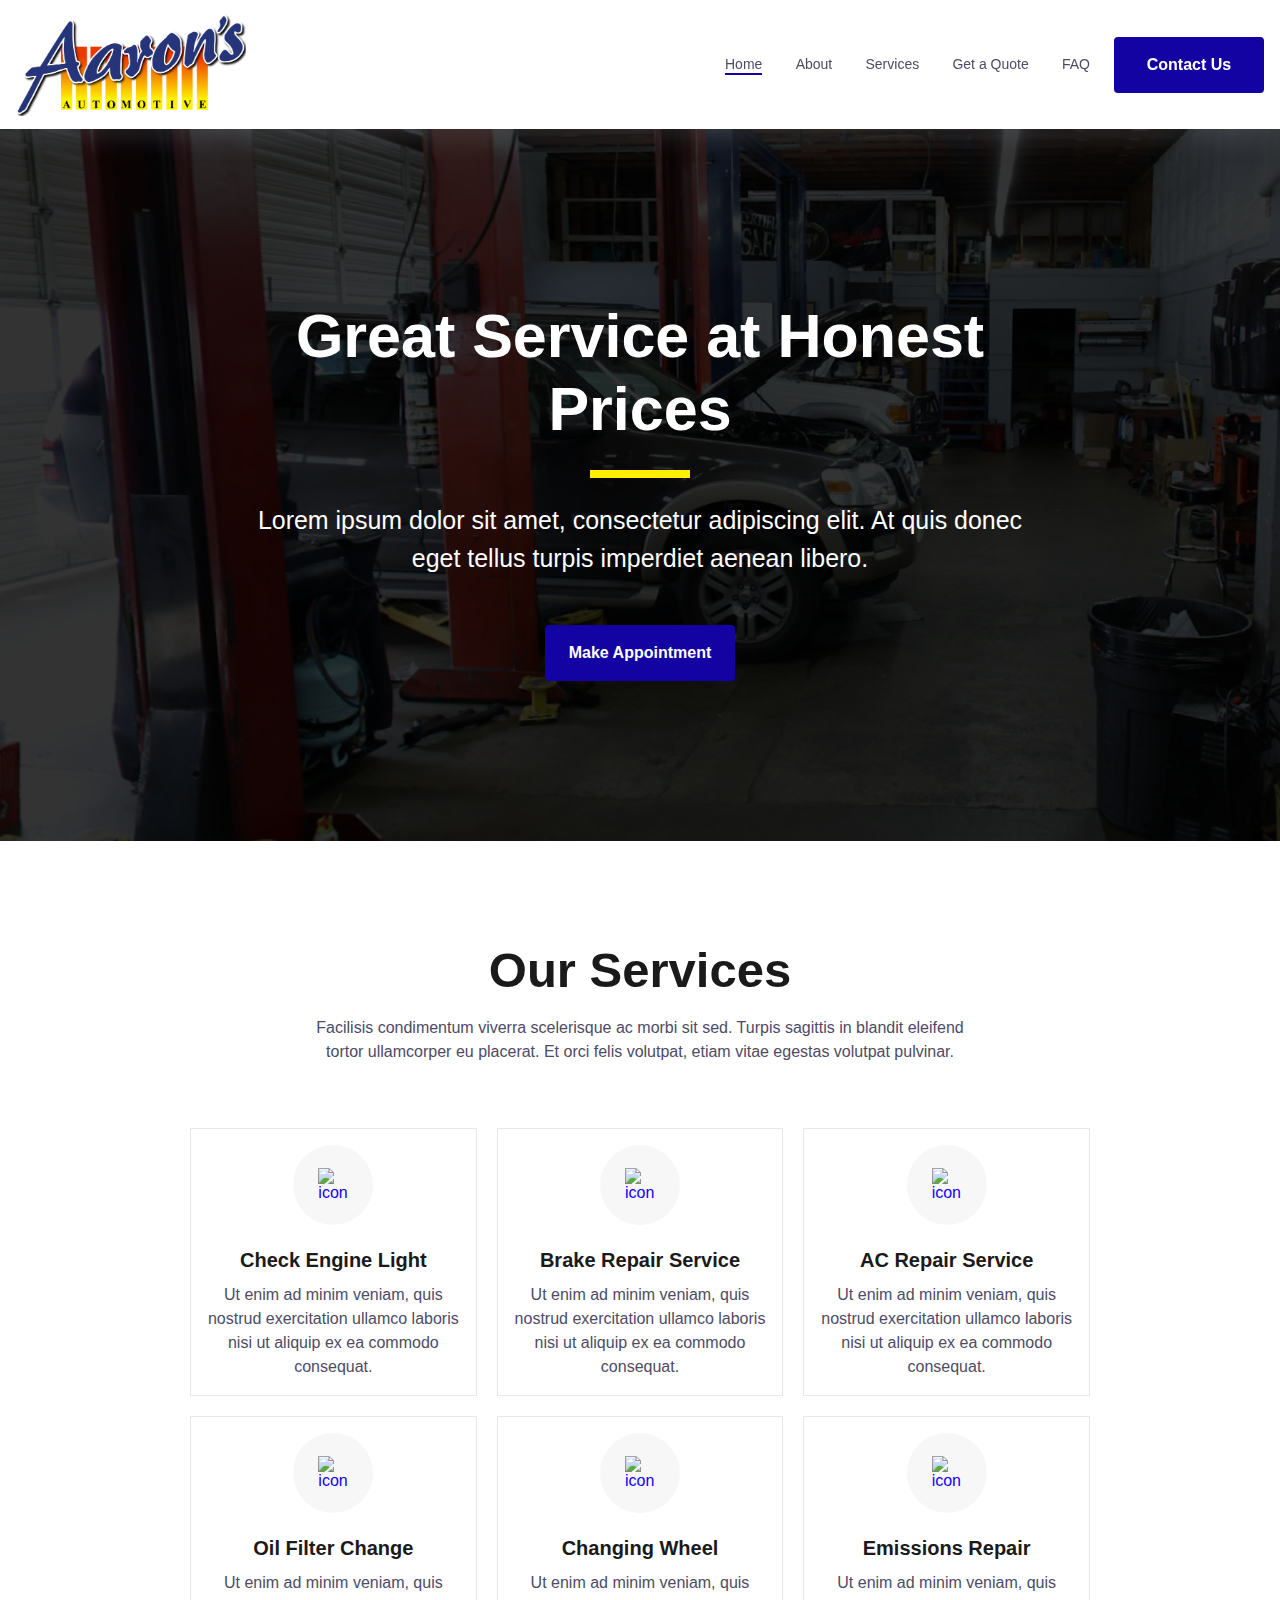
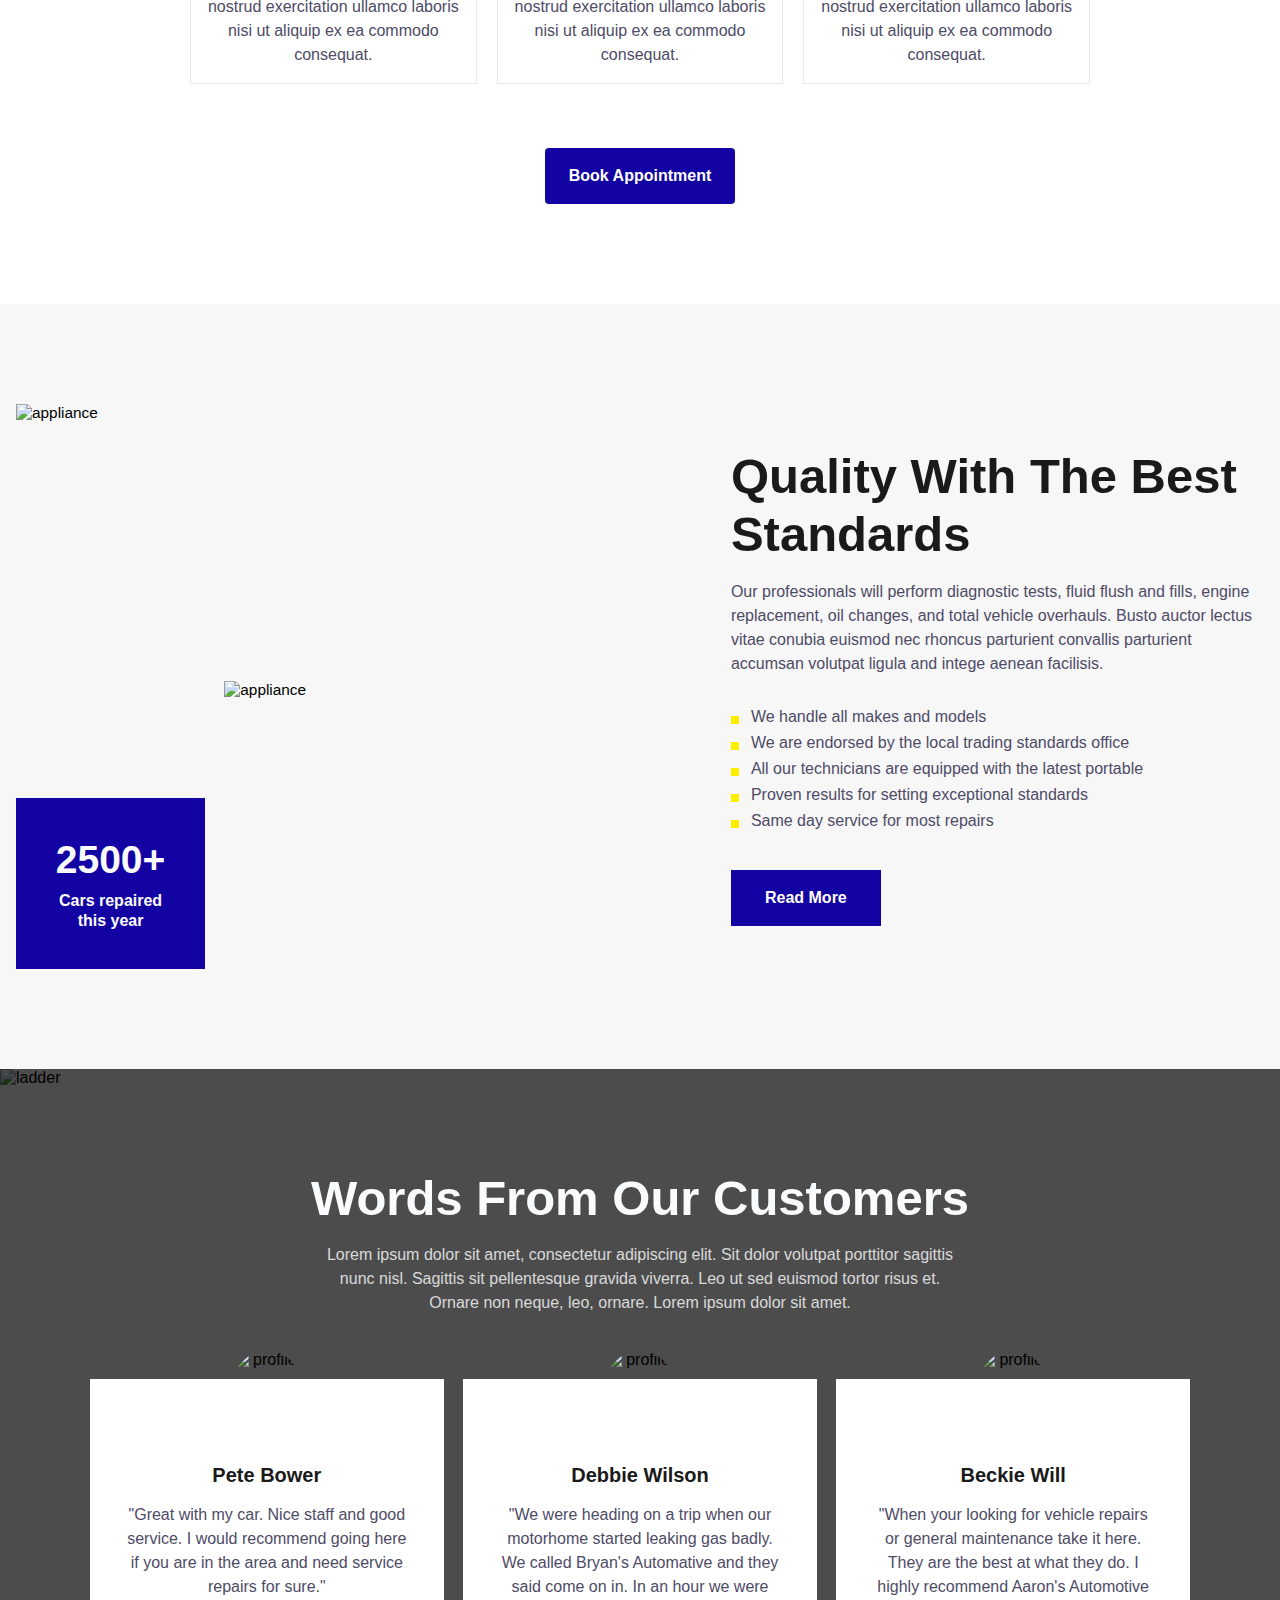
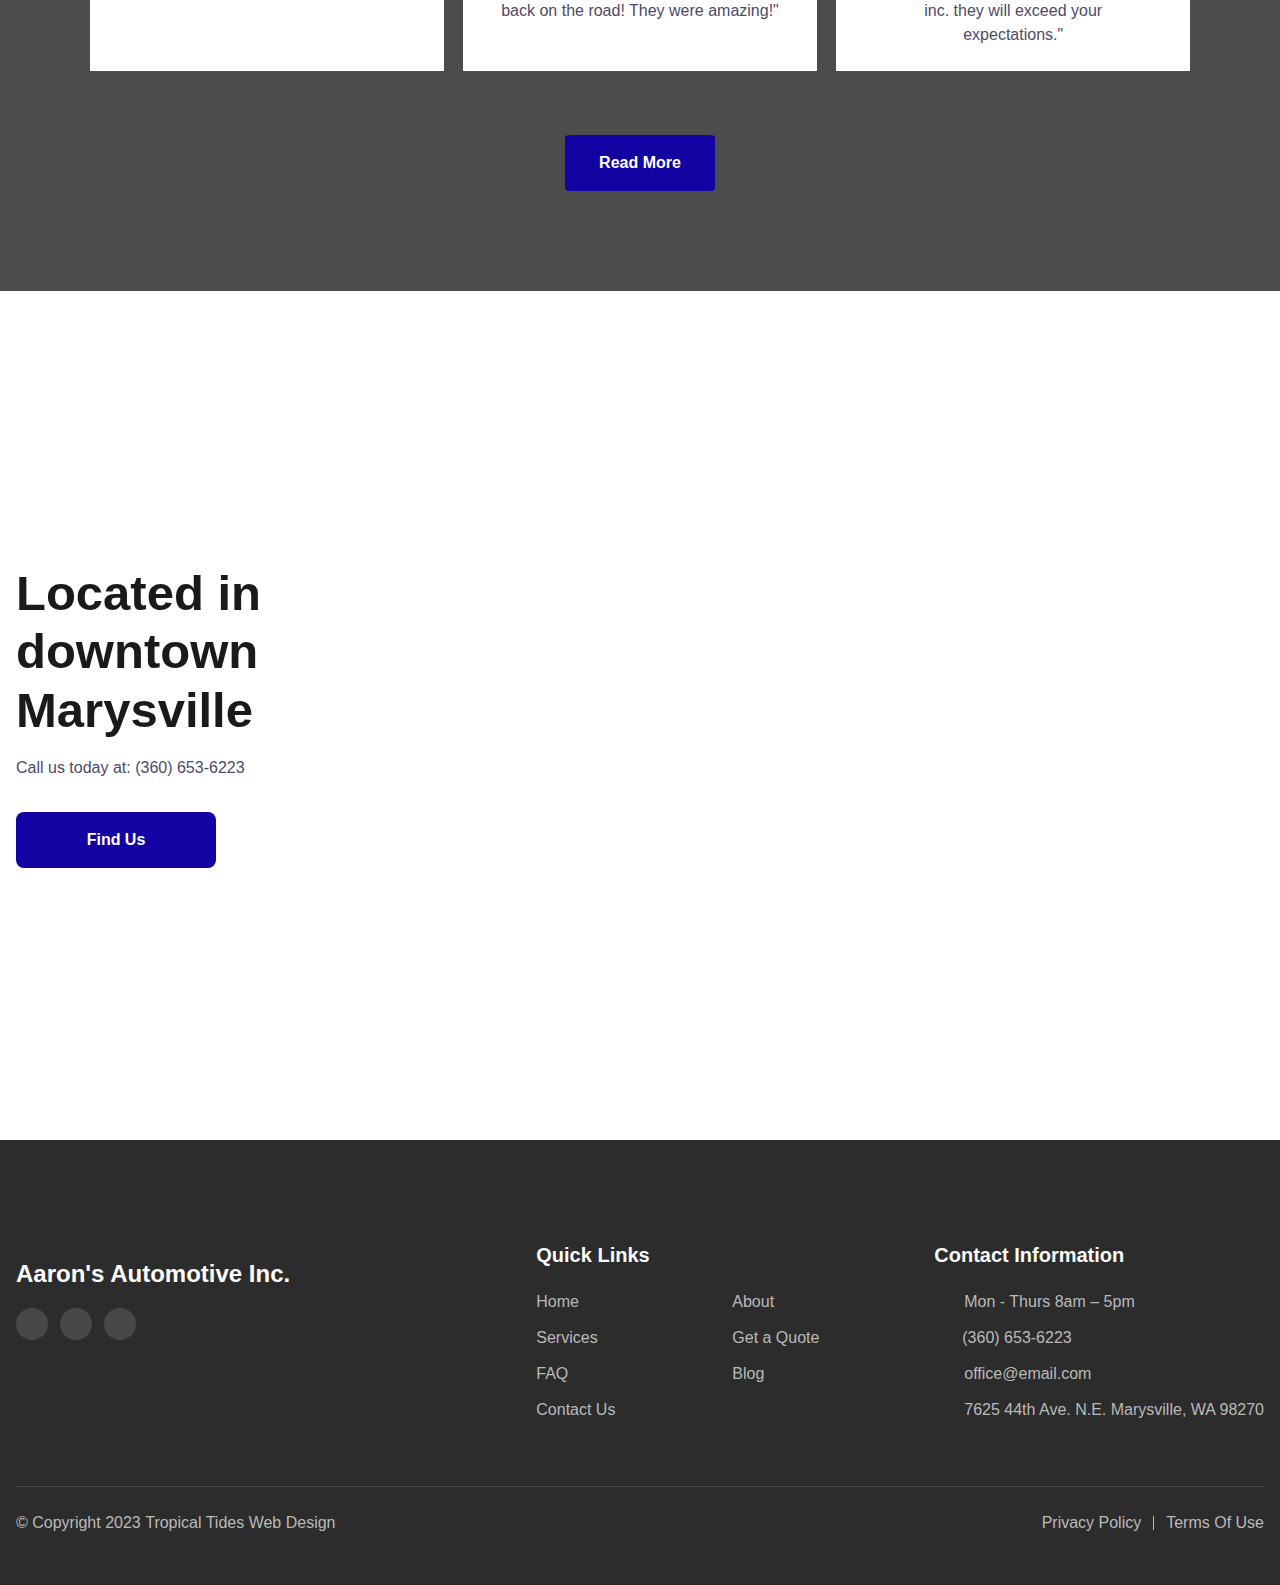
==== commit f7a73e50: "fixed" ====
--- a/index.html
+++ b/index.html
@@ -1,14 +1,10 @@
 <!DOCTYPE html>
+<head>
 <html>
-<head>
-    <link rel="preconnect" href="https://fonts.googleapis.com">
-<link rel="preconnect" href="https://fonts.gstatic.com" crossorigin>
-<link href="https://fonts.googleapis.com/css2?family=Oswald:wght@700&family=Poppins:ital,wght@0,100;0,200;1,200;1,300;1,400&family=Teko&display=swap" rel="stylesheet">
-    <meta name="viewport" content="with=device-width, initial-scale=1.0">
-    <title> Test Website </title>
-    <link rel="stylesheet" href="style.css" type="text/css">
-    
-
+    <title> Aaron's Automotive </title>
+    <link rel="stylesheet" href="style.css">
+    <meta name="viewport" content="width=device-width, initial-scale=1.0">
+</html>
 </head>
 
 <!-- ============================================ -->
@@ -16,35 +12,10 @@
 <!-- ============================================ -->
 
 <header id="cs-navigation">
-    <div class="cs-top-bar">
-        <div class="cs-top-container">
-            <div class="cs-top-contact">
-                <a href="" class="cs-top-link">
-                    <img class="cs-link-icon" src="https://csimg.nyc3.cdn.digitaloceanspaces.com/Icons/phone-stroke-white.svg" alt="logo" width="16" height="16" aria-hidden="true" decoding="async">
-                    Call us +84 1985 33 999
-                </a>
-                <a href="" class="cs-top-link">
-                    <img class="cs-link-icon" src="https://csimg.nyc3.cdn.digitaloceanspaces.com/Icons/clock-stroke-white.svg" alt="logo" width="20" height="20" aria-hidden="true" decoding="async">
-                    Opening hours: Mon - Sat: 8:00am To 9:00pm
-                </a>
-            </div>
-            <div class="cs-top-social">
-                <a href="" class="cs-social-link">
-                    <img class="cs-social-icon" src="https://csimg.nyc3.cdn.digitaloceanspaces.com/Icons/clock-stroke-white.svghttps://csimg.nyc3.cdn.digitaloceanspaces.com/Icons/facebook-lgrey.svg" alt="logo" width="16" height="16" aria-hidden="true" decoding="async">
-                </a>
-                <a href="" class="cs-social-link">
-                    <img class="cs-social-icon" src="https://csimg.nyc3.cdn.digitaloceanspaces.com/Icons/clock-stroke-white.svghttps://csimg.nyc3.cdn.digitaloceanspaces.com/Icons/twitter-lgrey.svg" alt="logo" width="16" height="16" aria-hidden="true" decoding="async">
-                </a>
-                <a href="" class="cs-social-link">
-                    <img class="cs-social-icon" src="https://csimg.nyc3.cdn.digitaloceanspaces.com/Icons/clock-stroke-white.svghttps://csimg.nyc3.cdn.digitaloceanspaces.com/Icons/instagram-lgrey.svg" alt="logo" width="16" height="16" aria-hidden="true" decoding="async">
-                </a>
-            </div>
-        </div>
-    </div>
     <div class="cs-container">
         <!--Nav Logo-->
         <a href="" class="cs-logo" aria-label="back to home">
-            <img src="https://csimg.nyc3.cdn.digitaloceanspaces.com/Logos/mechanic-logo.svg" alt="logo" width="197" height="43" aria-hidden="true" decoding="async">
+            <img src="LOGODONE.png" alt="logo" width="210" height="29" aria-hidden="true" decoding="async">
         </a>
         <!--Navigation List-->
         <nav class="cs-nav" role="navigation">
@@ -65,145 +36,189 @@
                         </a>
                     </li>
                     <li class="cs-li">
-                        <a href="about.html" class="cs-li-link">
+                        <a href="" class="cs-li-link">
                             About
                         </a>
                     </li>
-                    <!--Copy and paste this cs-dropdown list item and replace any .cs-li with this cs-dropdown group to make a new dropdown and it will work-->
-                    <li class="cs-li cs-dropdown" tabindex="0">
-                        <span class="cs-li-link">
+                    <li class="cs-li">
+                        <a href="" class="cs-li-link">
                             Services
-                            <img class="cs-drop-icon" src="https://csimg.nyc3.cdn.digitaloceanspaces.com/Icons/down-red.svg" alt="dropdown icon" width="15" height="15" decoding="async" aria-hidden="true">
-                        </span>
-                        <ul class="cs-drop-ul">
-                            <li class="cs-drop-li">
-                                <a href="" class="cs-li-link cs-drop-link">Oil Changes</a>
-                            </li>
-                            <li class="cs-drop-li">
-                                <a href="" class="cs-li-link cs-drop-link">Brake Replacement</a>
-                            </li>
-                        </ul>
-                    </li>
-                    <li class="cs-li">
-                        <a href="contact.html" class="cs-li-link">
-                            Contact Us
                         </a>
                     </li>
                     <li class="cs-li">
-                        <a href="ourwork.html" class="cs-li-link">
-                            Our Work
+                        <a href="" class="cs-li-link">
+                            Get a Quote
                         </a>
                     </li>
                     <li class="cs-li">
-                        <a href="faq.html" class="cs-li-link">
+                        <a href="" class="cs-li-link">
                             FAQ
                         </a>
                     </li>
                 </ul>
             </div>
         </nav>
-        <a href="" class="cs-button-solid cs-nav-button">Get A Quote</a>
+        <a href="" class="cs-button-solid cs-nav-button">Contact Us</a>
         <!--Dark Mode toggle, uncomment button code if you want to enable a dark mode toggle-->
         <!-- <button id="dark-mode-toggle" aria-label="dark mode toggle">
             <svg class="cs-moon" xmlns="http://www.w3.org/2000/svg" viewBox="0 0 480 480" style="enable-background:new 0 0 480 480" xml:space="preserve"><path d="M459.782 347.328c-4.288-5.28-11.488-7.232-17.824-4.96-17.76 6.368-37.024 9.632-57.312 9.632-97.056 0-176-78.976-176-176 0-58.4 28.832-112.768 77.12-145.472 5.472-3.712 8.096-10.4 6.624-16.832S285.638 2.4 279.078 1.44C271.59.352 264.134 0 256.646 0c-132.352 0-240 107.648-240 240s107.648 240 240 240c84 0 160.416-42.688 204.352-114.176 3.552-5.792 3.04-13.184-1.216-18.496z"/></svg>
             <img class="cs-sun" aria-hidden="true" src="https://csimg.nyc3.cdn.digitaloceanspaces.com/Icons%2Fsun.svg" decoding="async" alt="moon" width="15" height="15">
         </button> -->
     </div>
+</header>
+
 <script>
     // add classes for mobile navigation toggling
-    var CSbody = document.querySelector("body");
-    const CSnavbarMenu = document.querySelector("#cs-navigation");
-    const CShamburgerMenu = document.querySelector("#cs-navigation .cs-toggle");
-
-    CShamburgerMenu.addEventListener('click', function() {
-        CShamburgerMenu.classList.toggle("cs-active");
-        CSnavbarMenu.classList.toggle("cs-active");
-        CSbody.classList.toggle("cs-open");
-        // run the function to check the aria-expanded value
-        ariaExpanded();
-    });
-
-    // checks the value of aria expanded on the cs-ul and changes it accordingly whether it is expanded or not 
-    function ariaExpanded() {
-        const csUL = document.querySelector('#cs-expanded');
-        const csExpanded = csUL.getAttribute('aria-expanded');
-
-        if (csExpanded === 'false') {
-            csUL.setAttribute('aria-expanded', 'true');
-        } else {
-            csUL.setAttribute('aria-expanded', 'false');
-        }
-    }
-
-    // mobile nav toggle code
-    const dropDowns = Array.from(document.querySelectorAll('#cs-navigation .cs-dropdown'));
-        for (const item of dropDowns) {
-            const onClick = () => {
-            item.classList.toggle('cs-active')
-        }
-        item.addEventListener('click', onClick)
-        }
+var CSbody = document.querySelector('body');
+const CSnavbarMenu = document.querySelector('#cs-navigation');
+const CShamburgerMenu = document.querySelector('#cs-navigation .cs-toggle');
+
+CShamburgerMenu.addEventListener('click', function () {
+	CShamburgerMenu.classList.toggle('cs-active');
+	CSnavbarMenu.classList.toggle('cs-active');
+	CSbody.classList.toggle('cs-open');
+	// run the function to check the aria-expanded value
+	ariaExpanded();
+});
+
+// checks the value of aria expanded on the cs-ul and changes it accordingly whether it is expanded or not
+function ariaExpanded() {
+	const csUL = document.querySelector('#cs-expanded');
+	const csExpanded = csUL.getAttribute('aria-expanded');
+
+	if (csExpanded === 'false') {
+		csUL.setAttribute('aria-expanded', 'true');
+	} else {
+		csUL.setAttribute('aria-expanded', 'false');
+	}
+}
+
+// mobile nav toggle code
+const dropDowns = Array.from(document.querySelectorAll('#cs-navigation .cs-dropdown'));
+for (const item of dropDowns) {
+	const onClick = () => {
+		item.classList.toggle('cs-active');
+	};
+	item.addEventListener('click', onClick);
+}
+                                
 </script>
-</header>
 
 <!-- ============================================ -->
 <!--                    Hero                      -->
 <!-- ============================================ -->
 
-<section id="hero-1060">
-    <div class="cs-container">
-        <div class="cs-content">
-            <h1 class="cs-title">Stitch Mechanics Now Serving the people of Everett.</h1>
-            <p class="cs-text">
-                We are the premier mechanic and auto body business in all of downtown Everett.
-            </p>
-            <a href="" class="cs-button-solid">Request Appointment</a>
-        </div>
-        <ul class="cs-card-group">
-            <li class="cs-item">
-                <picture class="cs-icon-wrapper">
-                    <img class="cs-icon" loading="lazy" decoding="async" src="https://csimg.nyc3.cdn.digitaloceanspaces.com/Icons/car1.svg" alt="car" width="48" height="48">
-                </picture>
-                <h3 class="cs-h3">Electrical System</h3>
-                <p class="cs-item-text">
-                    Our designs come with the perfect look and feel of an auto body shop or any car related industry. Use Stitch Mechanics for all car related sites!
-                </p>
-            </li>
-            <li class="cs-item">
-                <picture class="cs-icon-wrapper">
-                    <img class="cs-icon" loading="lazy" decoding="async" src="https://csimg.nyc3.cdn.digitaloceanspaces.com/Icons/car2.svg" alt="car" width="48" height="48">
-                </picture>
-                <h3 class="cs-h3">System Service</h3>
-                <p class="cs-item-text">
-                    Our designs come with the perfect look and feel of an auto body shop or any car related industry. Use Stitch Mechanics for all car related sites!
-                </p>
-            </li>
-            <li class="cs-item">
-                <picture class="cs-icon-wrapper">
-                    <img class="cs-icon" loading="lazy" decoding="async" src="https://csimg.nyc3.cdn.digitaloceanspaces.com/Icons/car3.svg" alt="car" width="48" height="48">
-                </picture>
-                <h3 class="cs-h3">Engine Diagnostics</h3>
-                <p class="cs-item-text">
-                    Our designs come with the perfect look and feel of an auto body shop or any car related industry. Use Stitch Mechanics for all car related sites!
-                </p>
-            </li>
-        </ul>
-    </div>
-
-    <!-- Background Image, there's a background image in the CSS for the parallax effect you'll need to change as well if you swap out our images -->
+<section id="hero-82">
+    <div class="cs-container">
+        <h1 class="cs-title">Great Service at Honest Prices</h1>
+        <p class="cs-text">
+            Lorem ipsum dolor sit amet, consectetur adipiscing elit. At quis donec eget tellus turpis imperdiet aenean libero. 
+        </p>
+        <a href="" class="cs-button-solid">Make Appointment</a>
+    </div>
+
+    <!-- Background Image -->
     <picture class="cs-background">
-        <source media="(max-width: 600px)" srcset="https://csimg.nyc3.cdn.digitaloceanspaces.com/Images/People/mechanic-m.jpg">
-        <source media="(min-width: 601px)" srcset="https://csimg.nyc3.cdn.digitaloceanspaces.com/Images/People/mechanic.jpg">
-        <img decoding="async" src="https://csimg.nyc3.cdn.digitaloceanspaces.com/Images/People/mechanic.jpg" alt="mechanic" width="2250" height="1500" aria-hidden="true">
+        <source media="(max-width: 600px)" src="Capture.PNG">
+        <source media="(min-width: 601px)" src="Capture.PNG">
+        <img loading="lazy" decoding="async" src="Capture.PNG" alt="kitchen" width="2250" height="1500" aria-hidden="true">
     </picture>
 </section>
 
-
-<!-- ============================================ -->
-<!--             Side By Side Reverse             -->
-<!-- ============================================ -->
-
-<section id="sbsr-1162">
+<!-- ============================================ -->
+<!--                   Services                   -->
+<!-- ============================================ -->
+<section id="services-1188">
+    <div class="cs-container">
+        <div class="cs-content">
+            
+            <h3 class="cs-title">Our Services</h3>
+            <p class="cs-text">
+                Facilisis condimentum viverra scelerisque ac morbi sit sed. Turpis sagittis in blandit eleifend tortor ullamcorper eu placerat. Et orci felis volutpat, etiam vitae egestas volutpat pulvinar.
+            </p>
+        </div>
+        <ul class="cs-card-group">
+            <li class="cs-item">
+                <picture class="cs-picture">
+                    <img class="cs-icon"
+                            src="svgs/testimage.svg"
+                            loading="lazy" decoding="async" alt="icon" width="33" height="38" aria-hidden="true">
+                </picture>
+                <!-- Text Grouped For Flexbox-->
+                <div class="cs-text-group">
+                    <h3 class="cs-h3">Check Engine Light</h3>
+                    <p class="cs-item-text">Ut enim ad minim veniam, quis nostrud exercitation ullamco laboris nisi ut aliquip ex ea commodo consequat.</p>
+                </div>
+            </li>
+            <li class="cs-item">
+                <picture class="cs-picture">
+                    <img class="cs-icon" src="svgs/brakeblue.svg"
+                            loading="lazy" decoding="async" alt="icon" width="33" height="38" aria-hidden="true">
+                </picture>
+                <!-- Text Grouped For Flexbox-->
+                <div class="cs-text-group">
+                    <h3 class="cs-h3">Brake Repair Service</h3>
+                    <p class="cs-item-text">Ut enim ad minim veniam, quis nostrud exercitation ullamco laboris nisi ut aliquip ex ea commodo consequat.</p>
+                </div>
+            </li>
+            <li class="cs-item">
+                <picture class="cs-picture">
+                    <img class="cs-icon"
+                            src="svgs/aircondition.svg"
+                            loading="lazy" decoding="async" alt="icon" width="33" height="38" aria-hidden="true">
+                </picture>
+                <!-- Text Grouped For Flexbox-->
+                <div class="cs-text-group">
+                    <h3 class="cs-h3">AC Repair Service</h3>
+                    <p class="cs-item-text">Ut enim ad minim veniam, quis nostrud exercitation ullamco laboris nisi ut aliquip ex ea commodo consequat.</p>
+                </div>
+            </li>
+            <li class="cs-item">
+                <picture class="cs-picture">
+                    <img class="cs-icon"
+                            src="svgs/motoroil.svg" loading="lazy"
+                            decoding="async" alt="icon" width="33" height="38" aria-hidden="true">
+                </picture>
+                <!-- Text Grouped For Flexbox-->
+                <div class="cs-text-group">
+                    <h3 class="cs-h3">Oil Filter Change</h3>
+                    <p class="cs-item-text">Ut enim ad minim veniam, quis nostrud exercitation ullamco laboris nisi ut aliquip ex ea commodo consequat.</p>
+                </div>
+            </li>
+            <li class="cs-item">
+                <picture class="cs-picture">
+                    <img class="cs-icon"
+                            src="svgs/wheel.svg" loading="lazy"
+                            decoding="async" alt="icon" width="33" height="38" aria-hidden="true">
+                </picture>
+                <!-- Text Grouped For Flexbox-->
+                <div class="cs-text-group">
+                    <h3 class="cs-h3">Changing Wheel</h3>
+                    <p class="cs-item-text">Ut enim ad minim veniam, quis nostrud exercitation ullamco laboris nisi ut aliquip ex ea commodo consequat.</p>
+                </div>
+            </li>
+            <li class="cs-item">
+                <picture class="cs-picture">
+                    <img class="cs-icon"
+                            src="svgs/exhaust.svg"
+                            loading="lazy" decoding="async" alt="icon" width="33" height="38" aria-hidden="true">
+                </picture>
+                <!-- Text Grouped For Flexbox-->
+                <div class="cs-text-group">
+                    <h3 class="cs-h3">Emissions Repair</h3>
+                    <p class="cs-item-text">Ut enim ad minim veniam, quis nostrud exercitation ullamco laboris nisi ut aliquip ex ea commodo consequat.</p>
+                </div>
+            </li>
+        </ul>
+        <a href="" class="cs-button-solid">Book Appointment</a>
+    </div>
+</section>
+
+<!-- ============================================ -->
+<!--                Side By Side                  -->
+<!-- ============================================ -->
+
+<section id="sbs-1161">
     <div class="cs-container">
         <div class="cs-image-group">
             <!--Top left image-->
@@ -223,16 +238,16 @@
                 <img loading="lazy" decoding="async" src="https://csimg.nyc3.cdn.digitaloceanspaces.com/Images/People/mechanic26.jpg" alt="appliance" width="461" height="300">
             </picture>
             <!--Splash Graphic-->
-            <img class="cs-graphic cs-graphic1" loading="lazy" decoding="async" src="https://csimg.nyc3.cdn.digitaloceanspaces.com/Images/Graphics/splash-reverse.svg" alt="splash" width="1154" height="505" aria-hidden="true">
+            <img class="cs-graphic cs-graphic1" loading="lazy" decoding="async" src="https://csimg.nyc3.cdn.digitaloceanspaces.com/Images/Graphics/splash-4.svg" alt="splash" width="1154" height="505" aria-hidden="true">
             <!--Tire Mark-->
-            <img class="cs-graphic cs-graphic2" loading="lazy" decoding="async" src="https://csimg.nyc3.cdn.digitaloceanspaces.com/Images/Graphics/tire-reverse.svg" alt="tire mark" width="1085" height="322" aria-hidden="true">
+            <img class="cs-graphic cs-graphic2" loading="lazy" decoding="async" src="https://csimg.nyc3.cdn.digitaloceanspaces.com/Images/Graphics/tire-mark.svg" alt="tire mark" width="1085" height="322" aria-hidden="true">
             <div class="cs-box">
                 <span class="cs-number">2500+</span>
                 <span class="cs-desc">Cars repaired this year</span>
             </div>
         </div>
         <div class="cs-content">
-            <span class="cs-topper">About Us</span>
+            
             <h2 class="cs-title">Quality With The Best Standards</h2>
             <p class="cs-text">
                 Our professionals will perform diagnostic tests, fluid flush and fills, engine replacement, oil changes, and total vehicle overhauls. Busto auctor lectus vitae conubia euismod nec rhoncus parturient convallis parturient accumsan volutpat ligula and intege aenean facilisis.
@@ -250,239 +265,81 @@
 </section>
 
 <!-- ============================================ -->
-<!--                   Services                   -->
-<!-- ============================================ -->        
-
-<section id="services-1191">
+<!--                   Reviews                    -->
+<!-- ============================================ -->
+
+<section id="reviews-66">
     <div class="cs-container">
         <div class="cs-content">
-            <span class="cs-topper">Other services</span>
-            <h2 class="cs-title">We Provide Quality Auto Repair Services</h2>
+            
+            <h2 class="cs-title">Words From Our Customers</h2>
             <p class="cs-text">
-                Facilisis condimentum viverra scelerisque ac morbi sit sed. Turpis sagittis in blandit eleifend tortor ullamcorper eu placerat. Et orci felis volutpat, etiam vitae egestas volutpat pulvinar.
+                Lorem ipsum dolor sit amet, consectetur adipiscing elit. Sit dolor volutpat porttitor sagittis nunc nisl. Sagittis sit pellentesque gravida viverra. Leo ut sed euismod tortor risus et. Ornare non neque, leo, ornare. Lorem ipsum dolor sit amet.
             </p>
         </div>
-        <!--Placed in a wrapper div so we can position the car absolutely inside the container to be centered in the middle of the list on desktop-->
-        <div class="cs-wrapper">
-            <!--Car-->
-            <picture class="cs-image">
-                <!--Mobile Image-->
-                <source media="(max-width: 600px)" srcset="https://csimg.nyc3.cdn.digitaloceanspaces.com/Images/MISC/nice-car.png">
-                <!--Tablet and above Image-->
-                <source media="(min-width: 601px)" srcset="https://csimg.nyc3.cdn.digitaloceanspaces.com/Images/MISC/nice-car.png">
-                <img loading="lazy" decoding="async" src="https://csimg.nyc3.cdn.digitaloceanspaces.com/Images/MISC/nice-car.png" alt="car" width="510" height="193" aria-hidden="true">
-            </picture>
-            <ul class="cs-card-group">
-                <li class="cs-item">
-                    <picture class="cs-picture">
-                        <img class="cs-icon"
-                                src="https://csimg.nyc3.cdn.digitaloceanspaces.com/Icons/engineering%201%20red.svg"
-                                loading="lazy" decoding="async" alt="icon" width="33" height="38" aria-hidden="true">
-                    </picture>
-                    <!-- Text Grouped For Flexbox-->
-                    <div class="cs-text-group">
-                        <h3 class="cs-h3">Check Engine Light</h3>
-                        <p class="cs-item-text">Ut enim ad minim veniam, quis nostrud exercitation ullamco laboris nisi ut aliquip ex ea commodo consequat.</p>
-                    </div>
-                </li>
-                <li class="cs-item">
-                    <picture class="cs-picture">
-                        <img class="cs-icon" src="https://csimg.nyc3.cdn.digitaloceanspaces.com/Icons/brake-red.svg"
-                                loading="lazy" decoding="async" alt="icon" width="33" height="38" aria-hidden="true">
-                    </picture>
-                    <!-- Text Grouped For Flexbox-->
-                    <div class="cs-text-group">
-                        <h3 class="cs-h3">Brake Repair Service</h3>
-                        <p class="cs-item-text">Ut enim ad minim veniam, quis nostrud exercitation ullamco laboris nisi ut aliquip ex ea commodo consequat.</p>
-                    </div>
-                </li>
-                <li class="cs-item">
-                    <picture class="cs-picture">
-                        <img class="cs-icon"
-                                src="https://csimg.nyc3.cdn.digitaloceanspaces.com/Icons/air-conditioner-red.svg"
-                                loading="lazy" decoding="async" alt="icon" width="33" height="38" aria-hidden="true">
-                    </picture>
-                    <!-- Text Grouped For Flexbox-->
-                    <div class="cs-text-group">
-                        <h3 class="cs-h3">AC Repair Service</h3>
-                        <p class="cs-item-text">Ut enim ad minim veniam, quis nostrud exercitation ullamco laboris nisi ut aliquip ex ea commodo consequat.</p>
-                    </div>
-                </li>
-                <li class="cs-item">
-                    <picture class="cs-picture">
-                        <img class="cs-icon"
-                                src="https://csimg.nyc3.cdn.digitaloceanspaces.com/Icons/motor%201%20red.svg" loading="lazy"
-                                decoding="async" alt="icon" width="33" height="38" aria-hidden="true">
-                    </picture>
-                    <!-- Text Grouped For Flexbox-->
-                    <div class="cs-text-group">
-                        <h3 class="cs-h3">Oil Filter Change</h3>
-                        <p class="cs-item-text">Ut enim ad minim veniam, quis nostrud exercitation ullamco laboris nisi ut aliquip ex ea commodo consequat.</p>
-                    </div>
-                </li>
-                <li class="cs-item">
-                    <picture class="cs-picture">
-                        <img class="cs-icon"
-                                src="https://csimg.nyc3.cdn.digitaloceanspaces.com/Icons/alloy-wheel-red.svg" loading="lazy"
-                                decoding="async" alt="icon" width="33" height="38" aria-hidden="true">
-                    </picture>
-                    <!-- Text Grouped For Flexbox-->
-                    <div class="cs-text-group">
-                        <h3 class="cs-h3">Changing Wheel</h3>
-                        <p class="cs-item-text">Ut enim ad minim veniam, quis nostrud exercitation ullamco laboris nisi ut aliquip ex ea commodo consequat.</p>
-                    </div>
-                </li>
-                <li class="cs-item">
-                    <picture class="cs-picture">
-                        <img class="cs-icon"
-                                src="https://csimg.nyc3.cdn.digitaloceanspaces.com/Icons/contamination-red.svg"
-                                loading="lazy" decoding="async" alt="icon" width="33" height="38" aria-hidden="true">
-                    </picture>
-                    <!-- Text Grouped For Flexbox-->
-                    <div class="cs-text-group">
-                        <h3 class="cs-h3">Emissions Repair</h3>
-                        <p class="cs-item-text">Ut enim ad minim veniam, quis nostrud exercitation ullamco laboris nisi ut aliquip ex ea commodo consequat.</p>
-                    </div>
-                </li>
-            </ul>
-        </div>
-        <a href="" class="cs-button-solid">Book Appointment</a>
-    </div>
+        <ul class="cs-card-group">
+            <li class="cs-item">
+                <img class="cs-img" aria-hidden="true" loading="lazy" decoding="async" src="potraits/first1.png" alt="profile" width="68" height="68">
+                <span class="cs-name">Pete Bower</span>
+                <span class="cs-desc"> </span>
+                <p class="cs-item-text">
+                    "Great with my car. Nice staff and good service. I would recommend going here if you are in the area and need service repairs for sure."
+                </p>
+            </li>
+            <li class="cs-item">
+                <img class="cs-img" aria-hidden="true" loading="lazy" decoding="async" src="potraits/first2.png" alt="profile" width="68" height="68">
+                <span class="cs-name">Debbie Wilson</span>
+                <span class="cs-desc"></span>
+                <p class="cs-item-text">
+                    "We were heading on a trip when our motorhome started leaking gas badly. We called Bryan's Automative and they said come on in. In an hour we were back on the road! They were amazing!"
+                </p>
+            </li>
+            <li class="cs-item">
+                <img class="cs-img" aria-hidden="true" loading="lazy" decoding="async" src="potraits/first3.png" alt="profile" width="68" height="68">
+                <span class="cs-name">Beckie Will</span>
+                <span class="cs-desc"></span>
+                <p class="cs-item-text">
+                    "When your looking for vehicle repairs or general maintenance take it here. They are the best at what they do. I highly recommend Aaron's Automotive inc. they will exceed your expectations."
+                </p>
+            </li>
+        </ul>
+        <a aria-label="read more reviews" href="" class="cs-button-solid">Read More</a>
+    </div>
+    <!-- Background Image -->
+    <picture class="cs-background">
+        <source media="(max-width: 600px)" src="2nd pic.png">
+        <source media="(min-width: 601px)" src="2nd pic.png">
+        <img loading="lazy" decoding="async" src="2nd pic.png" alt="ladder" width="1125" height="750" aria-hidden="true">
+    </picture>
 </section>
-
-<!-- ============================================ -->
-<!--                   Pricing                    -->
-<!-- ============================================ -->
-
-<section id="pricing-1103">
-    <div class="cs-container">
+          
+
+
+
+
+
+
+<!-- ============================================ -->
+<!--             Side By Side Reverse             -->
+<!-- ============================================ -->
+
+<section id="sbsr-1126">
+    <div class="cs-container">
+        <!-- Left Image Section -->
+        <div class="cs-image-group">
+            <iframe src="https://www.google.com/maps/embed?pb=!1m18!1m12!1m3!1d2666.3046010379203!2d-122.17393862314195!3d48.0657631561574!2m3!1f0!2f0!3f0!3m2!1i1024!2i768!4f13.1!3m3!1m2!1s0x54855381522c56cd%3A0xe996a48cdc4e2963!2sAaron&#39;s%20Automotive%20Inc!5e0!3m2!1sen!2sus!4v1694999450444!5m2!1sen!2sus" width="600" height="450" style="border:0;" allowfullscreen="" loading="lazy" referrerpolicy="no-referrer-when-downgrade"></iframe>
+        </div>
+        <!-- Right Content Section-->
         <div class="cs-content">
-            <span class="cs-topper">Pricing</span>
-            <h2 class="cs-title">Affordable Pricing Plans</h2>
+           
+            <h2 class="cs-title">Located in downtown Marysville</h2>
             <p class="cs-text">
-                Our professionals will perform diagnostic tests, fluid flush and fills, engine replacement, oil changes, and total vehicle overhauls. Busto auctor lectus vitae conubia euismod nec.
+                Call us today at: (360) 653-6223
             </p>
-            <a href="" class="cs-button-solid">Book Appointment</a>
-        </div>
-        <ul class="cs-card-group">
-            <li class="cs-item">
-                <span class="cs-package">Basic Oil Change</span>
-                <span class="cs-price">$49.99</span>
-                <ul class="cs-ul">
-                    <li class="cs-li">
-                        All available starter feature
-                        <img class="cs-icon" aria-hidden="true" loading="lazy" decoding="async" src="https://csimg.nyc3.cdn.digitaloceanspaces.com/Icons/mech-check.svg" alt="checkmark" width="18" height="18">
-                    </li>
-                    <li class="cs-li">
-                        Medical service 24/7
-                        <img class="cs-icon" aria-hidden="true" loading="lazy" decoding="async" src="https://csimg.nyc3.cdn.digitaloceanspaces.com/Icons/mech-check.svg" alt="checkmark" width="18" height="18">
-                    </li>
-                    <li class="cs-li">
-                        Customer agent service
-                        <img class="cs-icon" aria-hidden="true" loading="lazy" decoding="async" src="https://csimg.nyc3.cdn.digitaloceanspaces.com/Icons/mech-check.svg" alt="checkmark" width="18" height="18">
-                    </li>
-                    <li class="cs-li">
-                        Professional Service
-                        <img class="cs-icon" aria-hidden="true" loading="lazy" decoding="async" src="https://csimg.nyc3.cdn.digitaloceanspaces.com/Icons/mech-check.svg" alt="checkmark" width="18" height="18">
-                    </li>
-                    <li class="cs-li cs-disabled">
-                        2 dedicated experts
-                        <img class="cs-icon" aria-hidden="true" loading="lazy" decoding="async" src="https://csimg.nyc3.cdn.digitaloceanspaces.com/Icons/mech-check.svg" alt="checkmark" width="18" height="18">
-                    </li>
-                    <li class="cs-li cs-disabled">
-                        Consultation with a Senior experts
-                        <img class="cs-icon" aria-hidden="true" loading="lazy" decoding="async" src="https://csimg.nyc3.cdn.digitaloceanspaces.com/Icons/mech-check.svg" alt="checkmark" width="18" height="18">
-                    </li>
-                </ul>
-            </li>
-            <li class="cs-item">
-                <span class="cs-package">Full Service Oil Change</span>
-                <span class="cs-price">$99.99</span>
-                <ul class="cs-ul">
-                    <li class="cs-li">
-                        All available starter feature
-                        <img class="cs-icon" aria-hidden="true" loading="lazy" decoding="async" src="https://csimg.nyc3.cdn.digitaloceanspaces.com/Icons/mech-check.svg" alt="checkmark" width="18" height="18">
-                    </li>
-                    <li class="cs-li">
-                        Medical service 24/7
-                        <img class="cs-icon" aria-hidden="true" loading="lazy" decoding="async" src="https://csimg.nyc3.cdn.digitaloceanspaces.com/Icons/mech-check.svg" alt="checkmark" width="18" height="18">
-                    </li>
-                    <li class="cs-li">
-                        Customer agent service
-                        <img class="cs-icon" aria-hidden="true" loading="lazy" decoding="async" src="https://csimg.nyc3.cdn.digitaloceanspaces.com/Icons/mech-check.svg" alt="checkmark" width="18" height="18">
-                    </li>
-                    <li class="cs-li">
-                        Professional Service
-                        <img class="cs-icon" aria-hidden="true" loading="lazy" decoding="async" src="https://csimg.nyc3.cdn.digitaloceanspaces.com/Icons/mech-check.svg" alt="checkmark" width="18" height="18">
-                    </li>
-                    <li class="cs-li">
-                        2 dedicated experts
-                        <img class="cs-icon" aria-hidden="true" loading="lazy" decoding="async" src="https://csimg.nyc3.cdn.digitaloceanspaces.com/Icons/mech-check.svg" alt="checkmark" width="18" height="18">
-                    </li>
-                    <li class="cs-li cs-disabled">
-                        Consultation with a Senior experts
-                        <img class="cs-icon" aria-hidden="true" loading="lazy" decoding="async" src="https://csimg.nyc3.cdn.digitaloceanspaces.com/Icons/mech-check.svg" alt="checkmark" width="18" height="18">
-                    </li>
-                </ul>
-            </li>
-        </ul>
-    </div>
-</section>
-
-<!-- ============================================ -->
-<!--                   Steps                      -->
-<!-- ============================================ -->
-
-<section id="steps-1172">
-    <div class="cs-container">
-        <div class="cs-content">
-            <span class="cs-topper">Our Work Process</span>
-            <h2 class="cs-title">How To Get Started</h2>
-            <p class="cs-text">
-                Lorem ipsum dolor, sit amet consectetur adipisicing elit. Culpa libero sint hic accusantium exercitationem, voluptatem officia quaerat velit quis ullam?
-            </p>
-        </div>
-        <ul class="cs-card-group">
-            <li class="cs-item">
-                <picture class="cs-picture">
-                    <img class="cs-icon" src="https://csimg.nyc3.cdn.digitaloceanspaces.com/Icons/lightbulb-red.svg" alt="icon" width="40" height="40" loading="lazy" decoding="async" aria-hidden="true">
-                </picture>
-                <h3 class="cs-h3">Identify Issues</h3>
-                <p class="cs-item-text">
-                    Extensible for web iterate process before meta services impact with employee engagement strategies.
-                </p>
-            </li>
-            <li class="cs-item">
-                <picture class="cs-picture">
-                    <img class="cs-icon" src="https://csimg.nyc3.cdn.digitaloceanspaces.com/Icons/puzzle-red.svg" alt="icon" width="40" height="40" loading="lazy" decoding="async" aria-hidden="true">
-                </picture>
-                <h3 class="cs-h3">Prepare Solution</h3>
-                <p class="cs-item-text">
-                    Extensible for web iterate process before meta services impact with employee engagement strategies.
-                </p>
-            </li>
-            <li class="cs-item">
-                <picture class="cs-picture">
-                    <img class="cs-icon" src="https://csimg.nyc3.cdn.digitaloceanspaces.com/Icons/gears-red.svg" alt="icon" width="40" height="40" loading="lazy" decoding="async" aria-hidden="true">
-                </picture>
-                <h3 class="cs-h3">Working On This</h3>
-                <p class="cs-item-text">
-                    Extensible for web iterate process before meta services impact with employee engagement strategies.
-                </p>
-            </li>
-            <li class="cs-item">
-                <picture class="cs-picture">
-                    <img class="cs-icon" src="https://csimg.nyc3.cdn.digitaloceanspaces.com/Icons/box-red.svg" alt="icon" width="40" height="40" loading="lazy" decoding="async" aria-hidden="true">
-                </picture>
-                <h3 class="cs-h3">Deliver On Hand</h3>
-                <p class="cs-item-text">
-                    Extensible for web iterate process before meta services impact with employee engagement strategies.
-                </p>
-            </li>
-        </ul>
-    </div>
-    <!--Tire Screech-->
-    <img class="cs-graphic" src="https://csimg.nyc3.cdn.digitaloceanspaces.com/Images/Graphics/tire-mark.svg" alt="icon" width="840" height="357" loading="lazy" decoding="async" aria-hidden="true">
+            
+            <a class="cs-button-solid" aria-label="learn more about our programs" href="">Find Us</a>
+        </div>
+    </div>
 </section>
 
 <!-- ============================================ -->
@@ -493,12 +350,8 @@
     <div class="cs-container">
         <!-- Logo Group -->
         <div class="cs-logo-group">
-            <a aria-label="go back to home" class="cs-logo" href="">
-                <img class="cs-logo-img" aria-hidden="true" loading="lazy" decoding="async" src="https://csimg.nyc3.digitaloceanspaces.com/Footer/logo-light.svg" alt="logo" width="240" height="32">
-            </a>
-            <p class="cs-text">
-                Contrary to popular belief, Lorem Ipsum is not simply random text. It has roots in a piece of classical Latin Richard Latin professor at Hampden. Lorem Ipsum is not simply random text. 
-            </p>
+            
+            <h2 id="bottomtitle">Aaron's Automotive Inc.</h2>
             <div class="cs-social">
                 <a class="cs-social-link" aria-label="visit facebook profile" href="">
                     <img class="cs-social-img" aria-hidden="true" loading="lazy" decoding="async" src="https://csimg.nyc3.cdn.digitaloceanspaces.com/Icons%2Fface-grey1.svg" alt="facebook" width="11" height="11">
@@ -525,16 +378,16 @@
                     <a class="cs-link" href="">Services</a>
                 </li>
                 <li class="cs-li">
-                    <a class="cs-link" href="">Donations</a>
-                </li>
-                <li class="cs-li">
-                    <a class="cs-link" href="">Events</a>
+                    <a class="cs-link" href="">Get a Quote</a>
+                </li>
+                <li class="cs-li">
+                    <a class="cs-link" href="">FAQ</a>
                 </li>
                 <li class="cs-li">
                     <a class="cs-link" href="">Blog</a>
                 </li>
                 <li class="cs-li">
-                    <a class="cs-link" href="">Contact</a>
+                    <a class="cs-link" href="">Contact Us</a>
                 </li>
             </ul>
         </div>
@@ -546,13 +399,13 @@
                     <!--Make this link go to the google page-->
                     <a class="cs-link" href="" target="_blank">
                         <img class="cs-icon" aria-hidden="true" loading="lazy" decoding="async" src="https://csimg.nyc3.cdn.digitaloceanspaces.com/Icons%2Fclock-grey.svg" alt="clock icon" width="20" height="20">
-                        M-F 8am – 5:30pm
+                        Mon - Thurs 8am – 5pm
                     </a>
                 </li>
                 <li class="cs-li">
                     <a class="cs-link" href="tel:555-497-1900">
                         <img class="cs-contact-icon" aria-hidden="true" loading="lazy" decoding="async" src="https://csimg.nyc3.cdn.digitaloceanspaces.com/Icons%2Fphone-grey.svg" alt="phone icon" width="20" height="20">
-                        555-497-1900
+                        (360) 653-6223
                     </a>
                 </li>
                 <li class="cs-li">
@@ -565,7 +418,7 @@
                     <!--Make this link go to the google page-->
                     <a class="cs-link" href="" target="_blank">
                         <img class="cs-icon" aria-hidden="true" loading="lazy" decoding="async" src="https://csimg.nyc3.cdn.digitaloceanspaces.com/Icons%2Fpin-grey.svg" alt="pin icon" width="20" height="20">
-                        555 Olive Crt, Montclair, CA
+                        7625 44th Ave. N.E. Marysville, WA 98270
                     </a>
                 </li>
             </ul>
@@ -573,7 +426,7 @@
     </div>
     <div class="cs-bottom">
         <span class="cs-credit">
-            © Copyright 2023 <a href="" class="cs-credit-link" target="_blank">Tropical Tides Designs</a>
+            © Copyright 2023 <a href="" class="cs-credit-link" target="_blank">Tropical Tides Web Design</a>
         </span>
         <div class="cs-bottom-links">
             <a href="" class="cs-bottom-link">Privacy Policy</a>
@@ -583,4 +436,5 @@
 </footer>
                                 
                                 
-
+            
+                                --- a/style.css
+++ b/style.css
@@ -3,497 +3,268 @@
 <--- -------------------------- -*/
 
 body, html {
-  /* reset margin and padding so there's no gap between the nav and the screen edges */
-  margin: 0;
-padding:0;
+    /* reset margin and padding so there's no gap between the nav and the screen edges */
+    margin: 0;
+    padding: 0;
 }
 
 :root {
-/* remove this whole :root and put in your global css file that's shared on all pages, then just remove this section from all other Stitches you add later, only need this once in your global stylesheet */
---primary: #D90429;
---primaryLight: #5A766A;
---secondary: #FFC513;
---secondaryLight: #FFBA43;
---headerColor: #1a1a1a;
---bodyTextColor: #4E4B66;
---bodyTextColorWhite: #FAFBFC;
-/* 13px - 16px */
---topperFontSize: clamp(0.8125rem, 1.6vw, 1rem);
-/* 31px - 49px */
---headerFontSize: clamp(1.9375rem, 3.9vw, 3.0625rem);
---bodyFontSize: 1rem;
-/* 60px - 100px top and bottom */
---sectionPadding: clamp(3.75rem, 7.82vw, 6.25rem) 1rem;
+  /* remove this whole :root and put in your global css file that's shared on all pages, then just remove this section from all other Stitches you add later, only need this once in your global stylesheet */
+  --primary: #1303a3;
+  --primaryLight: #1506a0;
+  --secondary: #ffee00;
+  --secondaryLight: #FFBA43;
+  --headerColor: #1a1a1a;
+  --bodyTextColor: #4E4B66;
+  --bodyTextColorWhite: #FAFBFC;
+  /* 13px - 16px */
+  --topperFontSize: clamp(0.8125rem, 1.6vw, 1rem);
+  /* 31px - 49px */
+  --headerFontSize: clamp(1.9375rem, 3.9vw, 3.0625rem);
+  --bodyFontSize: 1rem;
+  /* 60px - 100px top and bottom */
+  --sectionPadding: clamp(3.75em, 7.82vw, 6.25em) 1rem;
 }
 
-/* Mobile - 767px */
-@media only screen and (max-width: 47.9375rem) {
-#cs-navigation .cs-top-link:nth-of-type(2) {
-  display: none;
-}
-}
 /* Mobile - 1023px */
 @media only screen and (max-width: 63.9375rem) {
-body.cs-open {
-  overflow: hidden;
-}
-body.cs-open #cs-navigation {
-  background-color: #1a1a1a;
-}
-#cs-navigation {
-  /* remove the font family so the Stitch inherits the fonts from your global stylesheet */
-  font-family: 'Roboto', 'Arial', sans-serif;
-  width: 100%;
-  /* prevents padding from affecting height and width */
-  box-sizing: border-box;
-  background-color: rgba(26, 26, 26, 0.84);
-  position: fixed;
-  z-index: 10000;
-  transition: background-color 0.3s;
-}
-#cs-navigation:before {
-  content: '';
-  width: 100%;
-  height: 0vh;
-  background: rgba(0, 0, 0, 0.6);
-  -webkit-backdrop-filter: blur(10px);
-  backdrop-filter: blur(10px);
-  position: absolute;
-  display: block;
-  top: 100%;
-  right: 0;
-  z-index: -1100;
-  opacity: 0;
-  transition: height .5s, opacity .5s;
-}
-#cs-navigation.cs-active:before {
-  height: 150vh;
-  opacity: 1;
-}
-#cs-navigation.cs-active .cs-ul-wrapper {
-  opacity: 1;
-  transform: scaleY(1);
-  transition-delay: .15s;
-}
-#cs-navigation.cs-active .cs-li {
-  transform: translateY(0);
-  opacity: 1;
-}
-#cs-navigation .cs-top-bar {
-  width: 100%;
-  background-color: #1a1a1a;
-  display: flex;
-  justify-content: center;
-  align-items: center;
-}
-#cs-navigation .cs-top-container {
-  width: 100%;
-  padding: 1rem;
-  /* prevents padding from affecting height and width */
-  box-sizing: border-box;
-  display: flex;
-  justify-content: space-between;
-  align-items: center;
-  gap: 3.125rem;
-}
-#cs-navigation .cs-top-contact {
-  display: flex;
-  justify-content: flex-start;
-  align-items: center;
-  gap: 1.5rem;
-}
-#cs-navigation .cs-top-link {
-  font-size: 0.875rem;
-  line-height: 1.5em;
-  text-decoration: none;
-  margin: 0;
-  color: #f7f7f7;
-  display: flex;
-  justify-content: flex-start;
-  align-items: center;
-  gap: 0.5rem;
-}
-#cs-navigation .cs-link-icon {
-  width: 1rem;
-  height: auto;
-  display: block;
-}
-#cs-navigation .cs-top-social {
-  display: flex;
-  justify-content: center;
-  align-items: center;
-  gap: 1rem;
-}
-#cs-navigation .cs-social-link {
-  text-decoration: none;
-  width: auto;
-  height: auto;
-  display: block;
-}
-#cs-navigation .cs-social-icon {
-  width: 1.25rem;
-  height: auto;
-  display: block;
-}
-#cs-navigation .cs-container {
-  width: 100%;
-  padding: 1rem;
-  /* prevents padding from affecting height and width */
-  box-sizing: border-box;
-  display: flex;
-  justify-content: flex-end;
-  align-items: center;
-}
-#cs-navigation .cs-logo {
-  width: 9.1875rem;
-  height: auto;
-  margin: 0 auto 0 0;
-  padding: 0;
-  /* prevents padding from affecting height and width */
-  box-sizing: border-box;
-  display: flex;
-  justify-content: center;
-  align-items: center;
-  z-index: 10;
-}
-#cs-navigation .cs-logo img {
-  width: 100%;
-  height: 100%;
-  /* ensures the image never overflows the container. It stays contained within it's width and height and expands to fill it then stops once it reaches an edge */
-  object-fit: contain;
-}
-#cs-navigation .cs-toggle {
-  width: 3.5rem;
-  height: 3.5rem;
-  margin: 0 0 0 auto;
-  background-color: #484848;
-  border: none;
-  display: flex;
-  justify-content: center;
-  align-items: center;
-}
-#cs-navigation .cs-active .cs-line1 {
-  top: 50%;
-  transform: translate(-50%, -50%) rotate(225deg);
-}
-#cs-navigation .cs-active .cs-line2 {
-  top: 50%;
-  transform-origin: center;
-  transform: translate(-50%, -50%) translateY(0) rotate(-225deg);
-}
-#cs-navigation .cs-active .cs-line3 {
-  bottom: 100%;
-  opacity: 0;
-}
-#cs-navigation .cs-box {
-  /* 24px - 28px */
-  width: clamp(1.5rem, 2vw, 1.75rem);
-  height: 1rem;
-  position: relative;
-}
-#cs-navigation .cs-line {
-  width: 100%;
-  height: 2px;
-  border-radius: 2px;
-  background-color: #FAFBFC;
-  position: absolute;
-  left: 50%;
-  transform: translateX(-50%);
-}
-#cs-navigation .cs-line1 {
-  top: 0;
-  transform-origin: center;
-  transition: transform .5s, top .3S, left .3S;
-  animation-duration: .7s;
-  animation-timing-function: ease;
-  animation-fill-mode: forwards;
-  animation-direction: normal;
-}
-#cs-navigation .cs-line2 {
-  top: 50%;
-  transform: translateX(-50%) translateY(-50%);
-  transition: top .3s, left .3s, transform .5s;
-  animation-duration: .7s;
-  animation-timing-function: ease;
-  animation-fill-mode: forwards;
-  animation-direction: normal;
-}
-#cs-navigation .cs-line3 {
-  bottom: 0;
-  transition: bottom .3s, opacity .3s;
-}
-#cs-navigation .cs-ul-wrapper {
-  width: 100%;
-  height: auto;
-  padding-bottom: 3rem;
-  opacity: 0;
-  background-color: #1a1a1a;
-  box-shadow: inset rgba(0, 0, 0, 0.2) 0px 8px 24px;
-  overflow: hidden;
-  position: absolute;
-  top: 100%;
-  left: 0;
-  z-index: -1;
-  transform: scaleY(0);
-  transform-origin: top;
-  transition: transform .4s, opacity .3s;
-}
-#cs-navigation .cs-ul {
-  margin: 0;
-  padding: 3rem 0 0 0;
-  width: 100%;
-  height: auto;
-  max-height: 65vh;
-  overflow: scroll;
-  display: flex;
-  justify-content: flex-start;
-  flex-direction: column;
-  align-items: center;
-  gap: 1.25rem;
-}
-#cs-navigation .cs-li {
-  width: 100%;
-  text-align: center;
-  list-style: none;
-  margin-right: 0;
-  /* transition from these values */
-  transform: translateY(-4.375rem);
-  opacity: 0;
-  transition: transform .6s, opacity .9s;
-}
-#cs-navigation .cs-li:nth-of-type(1) {
-  transition-delay: .05s;
-}
-#cs-navigation .cs-li:nth-of-type(2) {
-  transition-delay: .1s;
-}
-#cs-navigation .cs-li:nth-of-type(3) {
-  transition-delay: .15s;
-}
-#cs-navigation .cs-li:nth-of-type(4) {
-  transition-delay: .2s;
-}
-#cs-navigation .cs-li:nth-of-type(5) {
-  transition-delay: .25s;
-}
-#cs-navigation .cs-li:nth-of-type(6) {
-  transition-delay: .3s;
-}
-#cs-navigation .cs-li:nth-of-type(7) {
-  transition-delay: .35s;
-}
-#cs-navigation .cs-li:nth-of-type(8) {
-  transition-delay: .4s;
-}
-#cs-navigation .cs-li:nth-of-type(9) {
-  transition-delay: .45s;
-}
-#cs-navigation .cs-li:nth-of-type(10) {
-  transition-delay: .5s;
-}
-#cs-navigation .cs-li:nth-of-type(11) {
-  transition-delay: .55s;
-}
-#cs-navigation .cs-li:nth-of-type(12) {
-  transition-delay: .6s;
-}
-#cs-navigation .cs-li:nth-of-type(13) {
-  transition-delay: .65s;
-}
-#cs-navigation .cs-li-link {
-  /* 16px - 24px */
-  font-size: clamp(1rem, 2.5vw, 1.5rem);
-  line-height: 1.2em;
-  text-decoration: none;
-  margin: 0;
-  color: var(--bodyTextColorWhite);
-  display: inline-block;
-  position: relative;
-}
-#cs-navigation .cs-li-link.cs-active {
-  color: var(--secondary);
-}
-#cs-navigation .cs-li-link:hover {
-  color: var(--secondary);
-}
-#cs-navigation .cs-button-solid {
-  display: none;
-}
-}
-
-/*-- -------------------------- -->
-<---     Navigation Dropdown    -->
-<--- -------------------------- -*/
-
-/* Mobile - 1023px */
-@media only screen and (max-width: 63.9375rem) {
-#cs-navigation .cs-li {
-  text-align: center;
-  width: 100%;
-  display: block;
-}
-#cs-navigation .cs-dropdown {
-  position: relative;
-  color: var(--bodyTextColorWhite);
-}
-#cs-navigation .cs-dropdown.cs-active .cs-drop-ul {
-  height: auto;
-  opacity: 1;
-  visibility: visible;
-  margin: 0.75rem 0 0 0;
-  padding: 0.75rem 0;
-}
-#cs-navigation .cs-dropdown.cs-active .cs-drop-link {
-  opacity: 1;
-}
-#cs-navigation .cs-dropdown .cs-li-link {
-  position: relative;
-  transition: opacity .3s;
-}
-#cs-navigation .cs-drop-icon {
-  width: 0.9375rem;
-  height: auto;
-  position: absolute;
-  top: 50%;
-  right: -1.25rem;
-  transform: translateY(-50%);
-}
-#cs-navigation .cs-drop-ul {
-  width: 100%;
-  height: 0;
-  margin: 0;
-  padding: 0;
-  background-color: var(--primary);
-  overflow: hidden;
-  opacity: 0;
-  visibility: hidden;
-  display: flex;
-  justify-content: flex-start;
-  flex-direction: column;
-  align-items: center;
-  gap: 0.75rem;
-  transition: padding .3s, margin .3s, height .3s, opacity .3s, visibility .3s;
-}
-#cs-navigation .cs-drop-li {
-  list-style: none;
-}
-#cs-navigation .cs-li-link.cs-drop-link {
-  /* 14px - 16px */
-  font-size: clamp(0.875rem, 2vw, 1.25rem);
-  color: #fff;
-}
-}
-/* Desktop - 1024px */
-@media only screen and (min-width: 64rem) {
-#cs-navigation .cs-dropdown {
-  position: relative;
-}
-#cs-navigation .cs-dropdown:hover {
-  cursor: pointer;
-}
-#cs-navigation .cs-dropdown:hover .cs-drop-ul {
-  transform: scaleY(1);
-  opacity: 1;
-  visibility: visible;
-}
-#cs-navigation .cs-dropdown:hover .cs-drop-li {
-  opacity: 1;
-  transform: translateY(0);
-}
-#cs-navigation .cs-drop-icon {
-  width: 0.9375rem;
-  height: auto;
-  display: inline-block;
-}
-#cs-navigation .cs-drop-ul {
-  min-width: 12.5rem;
-  margin: 0;
-  padding: 0;
-  background-color: #1a1a1a;
-  overflow: hidden;
-  opacity: 0;
-  visibility: hidden;
-  box-shadow: rgba(149, 157, 165, 0.2) 0px 10px 16px;
-  border-bottom: 5px solid var(--primary);
-  /* if you have 8 or more links in your dropdown nav, uncomment the columns property to make the list into 2 even columns. Change it to 3 or 4 if you need extra columns. Then remove the transition delays on the cs-drop-li so they don't have weird scattered animations */
-  position: absolute;
-  top: 99.9%;
-  z-index: -100;
-  transform: scaleY(0);
-  transform-origin: top;
-  transition: transform .3s, visibility .3s, opacity .3s;
-}
-#cs-navigation .cs-drop-li {
-  list-style: none;
-  font-size: 1rem;
-  text-decoration: none;
-  opacity: 0;
-  width: 100%;
-  height: auto;
-  color: var(--bodyTextColorWhite);
-  display: block;
-  transform: translateY(-0.625rem);
-  transition: opacity .6s, transform .6s;
-}
-#cs-navigation .cs-drop-li:nth-of-type(1) {
-  transition-delay: .05s;
-}
-#cs-navigation .cs-drop-li:nth-of-type(2) {
-  transition-delay: .1s;
-}
-#cs-navigation .cs-drop-li:nth-of-type(3) {
-  transition-delay: .15s;
-}
-#cs-navigation .cs-drop-li:nth-of-type(4) {
-  transition-delay: .2s;
-}
-#cs-navigation .cs-drop-li:nth-of-type(5) {
-  transition-delay: .25s;
-}
-#cs-navigation .cs-drop-li:nth-of-type(6) {
-  transition-delay: .3s;
-}
-#cs-navigation .cs-drop-li:nth-of-type(7) {
-  transition-delay: .35s;
-}
-#cs-navigation .cs-drop-li:nth-of-type(8) {
-  transition-delay: .4s;
-}
-#cs-navigation .cs-drop-li:nth-of-type(9) {
-  transition-delay: .45s;
-}
-#cs-navigation .cs-drop-li:nth-of-type(10) {
-  transition-delay: .5s;
-}
-#cs-navigation .cs-drop-li:nth-of-type(11) {
-  transition-delay: .55s;
-}
-#cs-navigation .cs-drop-li:nth-of-type(12) {
-  transition-delay: .6s;
-}
-#cs-navigation .cs-drop-li:nth-of-type(13) {
-  transition-delay: .65s;
-}
-#cs-navigation .cs-li-link.cs-drop-link {
-  font-size: 1rem;
-  white-space: nowrap;
-  line-height: 1.5em;
-  text-decoration: none;
-  width: 100%;
-  padding: 0.75rem;
-  /* prevents padding from affecting height and width */
-  box-sizing: border-box;
-  color: var(--bodyTextColorWhite);
-  display: block;
-  transition: color 0.3s, background-color 0.3s;
-}
-#cs-navigation .cs-li-link.cs-drop-link:hover {
-  color: var(--primary);
-  background-color: #f7f7f7;
-}
-#cs-navigation .cs-li-link.cs-drop-link:before {
-  display: none;
-}
+  body.cs-open {
+    overflow: hidden;
+  }
+  #cs-navigation {
+    /* remove the font family so the Stitch inherits the fonts from your global stylesheet */
+    font-family: 'Roboto', 'Arial', sans-serif;
+    width: 100%;
+    padding: 0.75rem 1rem;
+    /* prevents padding from affecting height and width */
+    box-sizing: border-box;
+    background-color: #fff;
+    box-shadow: rgba(149, 157, 165, 0.2) 0px 8px 24px;
+    position: fixed;
+    z-index: 10000;
+  }
+  #cs-navigation:before {
+    content: '';
+    width: 100%;
+    height: 0vh;
+    background: rgba(0, 0, 0, 0.6);
+    -webkit-backdrop-filter: blur(10px);
+    backdrop-filter: blur(10px);
+    position: absolute;
+    display: block;
+    top: 100%;
+    right: 0;
+    z-index: -1100;
+    opacity: 0;
+    transition: height .5s, opacity .5s;
+  }
+  #cs-navigation.cs-active:before {
+    height: 150vh;
+    opacity: 1;
+  }
+  #cs-navigation.cs-active .cs-ul-wrapper {
+    opacity: 1;
+    transform: scaleY(1);
+    transition-delay: .15s;
+  }
+  #cs-navigation.cs-active .cs-li {
+    transform: translateY(0);
+    opacity: 1;
+  }
+  #cs-navigation .cs-container {
+    width: 100%;
+    display: flex;
+    justify-content: flex-end;
+    align-items: center;
+  }
+  #cs-navigation .cs-logo {
+    width: 40%;
+    max-width: 9.125rem;
+    height: 100%;
+    margin: 0 auto 0 0;
+    padding: 0;
+    /* prevents padding from affecting height and width */
+    box-sizing: border-box;
+    display: flex;
+    justify-content: center;
+    align-items: center;
+    z-index: 10;
+  }
+  #cs-navigation .cs-logo img {
+    width: 100%;
+    height: 100%;
+    /* ensures the image never overflows the container. It stays contained within it's width and height and expands to fill it then stops once it reaches an edge */
+    object-fit: contain;
+  }
+  #cs-navigation .cs-toggle {
+    /* 44px - 48px */
+    width: clamp(2.75rem, 6vw, 3rem);
+    height: clamp(2.75rem, 6vw, 3rem);
+    margin: 0 0 0 auto;
+    border-radius: 0.25rem;
+    background-color: transparent;
+    border: none;
+    display: flex;
+    justify-content: center;
+    align-items: center;
+  }
+  #cs-navigation .cs-active .cs-line1 {
+    top: 50%;
+    transform: translate(-50%, -50%) rotate(225deg);
+  }
+  #cs-navigation .cs-active .cs-line2 {
+    top: 50%;
+    transform-origin: center;
+    transform: translate(-50%, -50%) translateY(0) rotate(-225deg);
+  }
+  #cs-navigation .cs-active .cs-line3 {
+    bottom: 100%;
+    opacity: 0;
+  }
+  #cs-navigation .cs-box {
+    /* 24px - 28px */
+    width: clamp(1.5rem, 2vw, 1.75rem);
+    /* 14px - 16px */
+    height: clamp(0.875rem, 1.5vw, 1rem);
+    position: relative;
+  }
+  #cs-navigation .cs-line {
+    width: 100%;
+    height: 2px;
+    border-radius: 2px;
+    background-color: #1a1a1a;
+    position: absolute;
+    left: 50%;
+    transform: translateX(-50%);
+  }
+  #cs-navigation .cs-line1 {
+    top: 0;
+    transform-origin: center;
+    transition: transform .5s, top .3S, left .3S;
+    animation-duration: .7s;
+    animation-timing-function: ease;
+    animation-fill-mode: forwards;
+    animation-direction: normal;
+  }
+  #cs-navigation .cs-line2 {
+    top: 50%;
+    transform: translateX(-50%) translateY(-50%);
+    transition: top .3s, left .3s, transform .5s;
+    animation-duration: .7s;
+    animation-timing-function: ease;
+    animation-fill-mode: forwards;
+    animation-direction: normal;
+  }
+  #cs-navigation .cs-line3 {
+    bottom: 0;
+    transition: bottom .3s, opacity .3s;
+  }
+  #cs-navigation .cs-ul-wrapper {
+    width: 100%;
+    height: auto;
+    padding-bottom: 2.4em;
+    opacity: 0;
+    background-color: #fff;
+    box-shadow: inset rgba(0, 0, 0, 0.2) 0px 8px 24px;
+    overflow: hidden;
+    position: absolute;
+    top: 100%;
+    left: 0;
+    z-index: -1;
+    transform: scaleY(0);
+    transform-origin: top;
+    transition: transform .4s, opacity .3s;
+  }
+  #cs-navigation .cs-ul {
+    margin: 0;
+    padding: 3rem 0 0 0;
+    width: 100%;
+    height: auto;
+    max-height: 65vh;
+    overflow: scroll;
+    display: flex;
+    justify-content: flex-start;
+    flex-direction: column;
+    align-items: center;
+    gap: 1.25rem;
+  }
+  #cs-navigation .cs-li {
+    width: 100%;
+    text-align: center;
+    list-style: none;
+    margin-right: 0;
+    /* transition from these values */
+    transform: translateY(-4.375rem);
+    opacity: 0;
+    transition: transform .6s, opacity .9s;
+  }
+  #cs-navigation .cs-li:nth-of-type(1) {
+    transition-delay: .05s;
+  }
+  #cs-navigation .cs-li:nth-of-type(2) {
+    transition-delay: .1s;
+  }
+  #cs-navigation .cs-li:nth-of-type(3) {
+    transition-delay: .15s;
+  }
+  #cs-navigation .cs-li:nth-of-type(4) {
+    transition-delay: .2s;
+  }
+  #cs-navigation .cs-li:nth-of-type(5) {
+    transition-delay: .25s;
+  }
+  #cs-navigation .cs-li:nth-of-type(6) {
+    transition-delay: .3s;
+  }
+  #cs-navigation .cs-li:nth-of-type(7) {
+    transition-delay: .35s;
+  }
+  #cs-navigation .cs-li:nth-of-type(8) {
+    transition-delay: .4s;
+  }
+  #cs-navigation .cs-li:nth-of-type(9) {
+    transition-delay: .45s;
+  }
+  #cs-navigation .cs-li:nth-of-type(10) {
+    transition-delay: .5s;
+  }
+  #cs-navigation .cs-li:nth-of-type(11) {
+    transition-delay: .55s;
+  }
+  #cs-navigation .cs-li:nth-of-type(12) {
+    transition-delay: .6s;
+  }
+  #cs-navigation .cs-li:nth-of-type(13) {
+    transition-delay: .65s;
+  }
+  #cs-navigation .cs-li-link {
+    /* 16px - 24px */
+    font-size: clamp(1rem, 2.5vw, 1.5rem);
+    line-height: 1.2em;
+    text-decoration: none;
+    margin: 0;
+    color: var(--headerColor);
+    display: inline-block;
+    position: relative;
+  }
+  #cs-navigation .cs-li-link:before {
+    /* active state underline */
+    content: '';
+    width: 100%;
+    height: 1px;
+    background: currentColor;
+    opacity: 1;
+    position: absolute;
+    display: none;
+    bottom: -0.125rem;
+    left: 0;
+  }
+  #cs-navigation .cs-li-link.cs-active:before {
+    display: block;
+  }
+  #cs-navigation .cs-button-solid {
+    display: none;
+  }
 }
 
 /*-- -------------------------- -->
@@ -502,3145 +273,97 @@
 
 /* Small Desktop - 1024px */
 @media only screen and (min-width: 64rem) {
-#cs-navigation {
-  /* remove the font family so the Stitch inherits the fonts from your global stylesheet */
-  font-family: 'Roboto', 'Arial', sans-serif;
-  width: 100%;
-  padding: 0;
-  /* prevents padding from affecting height and width */
-  box-sizing: border-box;
-  background-color: rgba(26, 26, 26, 0.84);
-  position: fixed;
-  z-index: 10000;
-}
-#cs-navigation .cs-top-bar {
-  width: 100%;
-  background-color: #1a1a1a;
-  display: flex;
-  justify-content: center;
-  align-items: center;
-}
-#cs-navigation .cs-top-container {
-  width: 100%;
-  max-width: 80rem;
-  padding: 1rem;
-  /* prevents padding from affecting height and width */
-  box-sizing: border-box;
-  display: flex;
-  justify-content: space-between;
-  align-items: center;
-  gap: 3.125rem;
-}
-#cs-navigation .cs-top-contact {
-  display: flex;
-  justify-content: flex-start;
-  align-items: center;
-  gap: 1.5rem;
-}
-#cs-navigation .cs-top-link {
-  font-size: 0.875rem;
-  line-height: 1.5em;
-  text-decoration: none;
-  margin: 0;
-  color: #f7f7f7;
-  display: flex;
-  justify-content: flex-start;
-  align-items: center;
-  gap: 0.5rem;
-}
-#cs-navigation .cs-top-link:hover {
-  text-decoration: underline;
-}
-#cs-navigation .cs-link-icon {
-  width: 1rem;
-  height: auto;
-  display: block;
-}
-#cs-navigation .cs-top-social {
-  display: flex;
-  justify-content: center;
-  align-items: center;
-  gap: 1rem;
-}
-#cs-navigation .cs-social-link {
-  text-decoration: none;
-  width: auto;
-  height: auto;
-  display: block;
-  transition: transform .3s;
-}
-#cs-navigation .cs-social-link:hover {
-  transform: translateY(-0.25rem);
-}
-#cs-navigation .cs-social-icon {
-  width: 1.25rem;
-  height: auto;
-  display: block;
-}
-#cs-navigation .cs-container {
-  width: 100%;
-  /* same height as the cs-ul-wrapper */
-  height: 5.8125rem;
-  max-width: 80rem;
-  margin: auto;
-  padding: 0 1rem;
-  /* prevents padding from affectin gheight */
-  box-sizing: border-box;
-  display: flex;
-  justify-content: flex-end;
-  align-items: center;
-  gap: 1.5rem;
-  position: relative;
-}
-#cs-navigation .cs-toggle {
-  display: none;
-}
-#cs-navigation .cs-logo {
-  width: 18.4%;
-  max-width: 12.3125rem;
-  height: 3.75rem;
-  /* margin-right auto pushes everything away from it to the right */
-  margin: 0 auto 0 0;
-  padding: 0;
-  display: flex;
-  justify-content: center;
-  align-items: center;
-  z-index: 100;
-}
-#cs-navigation .cs-logo img {
-  width: 100%;
-  height: 100%;
-  /* ensures the image never overflows the container. It stays contained within it's width and height and expands to fill it then stops once it reaches an edge */
-  object-fit: contain;
-}
-#cs-navigation .cs-ul-wrapper {
-  /* absolutely positioned to be dead center */
-  position: absolute;
-  left: 50%;
-  top: 50%;
-  transform: translate(-50%, -50%);
-}
-#cs-navigation .cs-ul {
-  width: 100%;
-  margin: 0;
-  padding: 0;
-  display: flex;
-  justify-content: flex-start;
-  align-items: center;
-  /* 20px - 36px */
-  gap: clamp(1.25rem, 2.6vw, 2.25rem);
-}
-#cs-navigation .cs-li {
-  list-style: none;
-  padding: 2.25rem 0;
-  /* prevent flexbox from squishing it */
-  flex: none;
-}
-#cs-navigation .cs-li-link {
-  /* 14px - 16px */
-  font-size: clamp(0.875rem, 0.6vw, 1rem);
-  line-height: 1.5em;
-  text-decoration: none;
-  margin: 0;
-  color: var(--bodyTextColorWhite);
-  display: block;
-  position: relative;
-  transition: color .3s;
-}
-#cs-navigation .cs-li-link:before {
-  content: '';
-  width: 0%;
-  height: 1px;
-  background: currentColor;
-  opacity: 1;
-  position: absolute;
-  display: block;
-  bottom: -2px;
-  left: 0;
-  transition: width .3s;
-}
-#cs-navigation .cs-li-link:hover {
-  color: var(--secondary);
-}
-#cs-navigation .cs-li-link:hover:before {
-  width: 100%;
-}
-#cs-navigation .cs-li-link.cs-active {
-  color: var(--secondary);
-}
-#cs-navigation .cs-li-link.cs-active:before {
-  width: 100%;
-}
-#cs-navigation .cs-button-solid {
-  font-size: 1rem;
-  /* 46px - 56px */
-  line-height: clamp(2.875em, 5.5vw, 3.5em);
-  text-decoration: none;
-  font-weight: 700;
-  text-align: center;
-  margin: 0;
-  color: #fff;
-  min-width: 9.375rem;
-  padding: 0 2rem;
-  background-color: var(--primary);
-  display: inline-block;
-  position: relative;
-  z-index: 1;
-  /* prevents padding from adding to the width */
-  box-sizing: border-box;
-  transition: color .3s;
-}
-#cs-navigation .cs-button-solid:before {
-  content: '';
-  position: absolute;
-  height: 100%;
-  width: 0%;
-  background: #fff;
-  opacity: 1;
-  top: 0;
-  left: 0;
-  z-index: -1;
-  transition: width .3s;
-}
-#cs-navigation .cs-button-solid:hover {
-  color: #1a1a1a;
-}
-#cs-navigation .cs-button-solid:hover:before {
-  width: 100%;
-}
-#cs-navigation .cs-nav-button {
-  line-height: 2.875rem;
-}
-}
-
-/*-- -------------------------- -->
-<---           Hero             -->
-<--- -------------------------- -*/
-/* Mobile - 360px */
-@media only screen and (min-width: 0rem) {
-  
-  #hero-1060 {
+  #cs-navigation {
     /* remove the font family so the Stitch inherits the fonts from your global stylesheet */
     font-family: 'Roboto', 'Arial', sans-serif;
-    padding: var(--sectionPadding);
-    /* 200px - 300px - leaving extra space for the navigation */
-    padding-top: clamp(12.5rem, 31.95vw, 18.75rem);
-    position: relative;
-    z-index: 1;
-  }
-  #hero-1060 .cs-background {
     width: 100%;
-    height: 55%;
-    display: block;
-    position: absolute;
-    top: 0;
-    left: 0;
-    z-index: -2;
-  }
-  #hero-1060 .cs-background:before {
-    /* Overlay */
-    content: '';
-    width: 100%;
-    height: 100%;
-    background: #1a1a1a;
-    opacity: .84;
-    position: absolute;
-    display: block;
-    top: 0;
-    left: 0;
-    z-index: 1;
-    /* prevents the cursor from interacting with it */
-    pointer-events: none;
-  }
-  #hero-1060 .cs-background img {
-    position: absolute;
-    top: 0;
-    left: 0;
-    height: 100%;
-    width: 100%;
-    object-fit: cover;
-    /* makes the top of the image start at the top of the parent */
-    object-position: top;
-  }
-  #hero-1060 .cs-container {
+    padding: 0 1rem;
+    /* prevents padding from affecting height and width */
+    box-sizing: border-box;
+    background-color: #fff;
+    box-shadow: rgba(149, 157, 165, 0.2) 0px 8px 24px;
+    position: fixed;
+    z-index: 10000;
+  }
+  #cs-navigation .cs-container {
     width: 100%;
     max-width: 80rem;
     margin: auto;
     display: flex;
-    justify-content: center;
+    justify-content: flex-end;
     align-items: center;
-    flex-direction: column;
-    gap: clamp(6.25rem, 9vw, 7.5rem);
-  }
-  #hero-1060 .cs-content {
-    /* set text align to left if content needs to be left aligned */
-    text-align: center;
-    width: 100%;
-    max-width: 39.375rem;
-    display: flex;
-    flex-direction: column;
-    /* centers content horizontally, set to flex-start to left align */
-    align-items: center;
-  }
-  #hero-1060 .cs-title {
-    /* 39px - 61px */
-    font-size: clamp(2.4375rem, 6.4vw, 3.8125rem);
-    font-weight: 700;
-    line-height: 1.2em;
-    text-align: inherit;
-    max-width: 51.8125rem;
-    margin: 0 auto 1rem 0;
-    color: #fff;
-    position: relative;
-  }
-  #hero-1060 .cs-text {
-    /* 16px - 20px */
-    font-size: clamp(1rem, 1.95vw, 1.25rem);
-    line-height: 1.5em;
-    text-align: inherit;
-    width: 100%;
-    /* 464px - 622px */
-    max-width: clamp(29rem, 60vw, 38.785rem);
-    margin: 0 0 2.5rem 0;
-    color: #fff;
-  }
-  #hero-1060 .cs-button-solid {
-    font-size: 1rem;
-    /* 46px - 56px */
-    line-height: clamp(2.875rem, 5.5vw, 3.5rem);
-    text-decoration: none;
-    font-weight: 700;
-    margin: 0;
-    color: #fff;
-    padding: 0 1.5rem;
-    background-color: var(--primary);
-    display: inline-block;
-    position: relative;
-    z-index: 1;
-  }
-  #hero-1060 .cs-button-solid:before {
-    content: '';
-    position: absolute;
-    display: block;
-    height: 100%;
-    width: 0%;
-    background: #000;
-    opacity: 1;
-    top: 0;
-    left: 0;
-    z-index: -1;
-    transition: width .3s;
-  }
-  #hero-1060 .cs-button-solid:hover:before {
-    width: 100%;
-  }
-  #hero-1060 .cs-card-group {
-    margin: 0;
-    padding: 0;
-    width: 100%;
-    display: grid;
-    grid-template-columns: repeat(12, 1fr);
-    row-gap: 1.875rem;
-  }
-  #hero-1060 .cs-item {
-    width: 100%;
-    text-align: left;
-    list-style: none;
-    margin: 0;
-    /* 24px - 32px */
-    padding: clamp(1.5rem, 3vw, 2rem);
-    background-color: #fff;
-    box-shadow: 0px 12px 80px 0px rgba(26, 26, 26, 0.08);
-    /* prevents padding from affecting height and width */
-    box-sizing: border-box;
-    grid-column: span 12;
-    grid-row: span 1;
-    display: flex;
-    flex-direction: column;
-    align-items: flex-start;
-    justify-content: center;
-    position: relative;
-    z-index: 1;
-  }
-  #hero-1060 .cs-icon-wrapper {
-    width: 4.25rem;
-    height: 4.25rem;
-    margin: 0 0 1.5rem 0;
-    background-color: var(--primary);
-    display: flex;
-    justify-content: center;
-    align-items: center;
-    position: relative;
-  }
-  #hero-1060 .cs-icon {
-    width: 3rem;
-    height: auto;
-  }
-  #hero-1060 .cs-h3 {
-    /* 20px - 25px */
-    font-size: clamp(1.25rem, 2.5vw, 1.5625rem);
-    line-height: 1.2em;
-    font-weight: bold;
-    text-align: inherit;
-    margin: 0 0 0.75rem 0;
-    color: var(--headerColor);
-  }
-  #hero-1060 .cs-item-text {
-    /* 14px - 16px */
-    font-size: clamp(0.875rem, 1.5vw, 1rem);
-    line-height: 1.5em;
-    max-width: 28.125rem;
-    margin: 0;
-    padding: 0;
-    color: var(--bodyTextColor);
-  }
-}
-/* Tablet - 768px */
-@media only screen and (min-width: 48rem) {
-  #hero-1060 {
-    padding-bottom: 0;
-  }
-  #hero-1060 .cs-container {
-    align-items: flex-start;
-  }
-  #hero-1060 .cs-content {
-    text-align: left;
-    margin-left: 0;
-    align-items: flex-start;
-  }
-  #hero-1060 .cs-card-group {
-    column-gap: 1.875rem;
-  }
-  #hero-1060 .cs-item {
-    grid-column: span 4;
-  }
-  #hero-1060 .cs-background {
-    height: 87%;
-  }
-  #hero-1060 .cs-background:before {
-    background: linear-gradient(to right, rgba(0, 0, 0, 0.94) 0%, rgba(0, 0, 0, 0.94) 2%, rgba(0, 0, 0, 0) 100%);
-    opacity: 1;
-  }
-}
-/* Large Desktop Parallax Effect - 100px */
-@media only screen and (min-width: 100rem) {
-  #hero-1060 .cs-background {
-    background: url("https://csimg.nyc3.cdn.digitaloceanspaces.com/Images/People/mechanic.jpg");
-    background-size: cover;
-    background-position: center top;
-    background-repeat: no-repeat;
-    /* creates the parallax effect */
-    background-attachment: fixed;
-  }
-  #hero-1060 .cs-background img {
+    gap: 1.5rem;
+  }
+  #cs-navigation .cs-toggle {
     display: none;
   }
-}
-
-
-/*-- -------------------------- -->
-<---   Side By Side Reverse     -->
-<--- -------------------------- -*/
-
-/* Mobile - 360px */
-@media only screen and (min-width: 0rem) {
-  :root {
-    /* remove this whole :root and put in your global css file that's shared on all pages, then just remove this section from all other Stitches you add later, only need this once in your global stylesheet */
-    --primary: #D90429;
-    --primaryLight: #d8673d;
-    --secondary: #FFBA43;
-    --secondaryLight: #FFBA43;
-    --headerColor: #1a1a1a;
-    --bodyTextColor: #4E4B66;
-    --bodyTextColorWhite: #FAFBFC;
-    /* 13px - 16px */
-    --topperFontSize: clamp(0.8125rem, 1.6vw, 1rem);
-    /* 31px - 49px */
-    --headerFontSize: clamp(1.9375rem, 3.9vw, 3.0625rem);
-    --bodyFontSize: 1rem;
-    /* 60px - 100px top and bottom */
-    --sectionPadding: clamp(3.75rem, 7.82vw, 6.25rem) 1rem;
-  }
-  #sbsr-1162 {
-    /* remove the font family so the Stitch inherits the fonts from your global stylesheet */
-    font-family: 'Roboto', 'Arial', sans-serif;
-    padding: var(--sectionPadding);
-    /* clips grpahics from causing overflow issues */
-    overflow: hidden;
-    background-color: #f7f7f7;
-  }
-  #sbsr-1162 .cs-container {
-    width: 100%;
-    /* changes to 1280px at desktop */
-    max-width: 34.375rem;
-    margin: auto;
-    display: flex;
-    flex-direction: column;
-    align-items: center;
-    /* 48px - 64px */
-    gap: clamp(3rem, 6vw, 4rem);
-  }
-  #sbsr-1162 .cs-content {
-    /* set text align to left if content needs to be left aligned */
-    text-align: left;
-    width: 100%;
-    max-width: 33.875rem;
-    display: flex;
-    flex-direction: column;
-    /* centers content horizontally, set to flex-start to left align */
-    align-items: flex-start;
-  }
-  #sbsr-1162 .cs-topper {
-    font-size: var(--topperFontSize);
-    line-height: 1.2em;
-    text-transform: uppercase;
-    text-align: inherit;
-    letter-spacing: .1em;
-    font-weight: 700;
-    color: var(--primary);
-    margin-bottom: 0.25rem;
-    display: block;
-  }
-  #sbsr-1162 .cs-title {
-    font-size: var(--headerFontSize);
-    font-weight: 900;
-    line-height: 1.2em;
-    text-align: inherit;
-    max-width: 43.75rem;
-    margin: 0 0 1rem 0;
-    color: var(--headerColor);
-    position: relative;
-  }
-  #sbsr-1162 .cs-text {
-    font-size: var(--bodyFontSize);
-    line-height: 1.5em;
-    text-align: inherit;
-    width: 100%;
-    max-width: 40.625rem;
-    margin: 0;
-    color: var(--bodyTextColor);
-  }
-  #sbsr-1162 .cs-text {
-    /* Override.  cs-topper cs-title and first cs-text should be removed and put into your global css sheet so it can control every instance of them on your site and is consistent. This selector is a section specific override that stays inside this stitch */
-    margin-bottom: 1rem;
-  }
-  #sbsr-1162 .cs-text:last-of-type {
-    margin-bottom: 2rem;
-  }
-  #sbsr-1162 .cs-ul {
-    max-width: 39.375rem;
-    margin: 0 0 2rem 0;
-    padding: 0;
-    /* clips the bullets to create the half circle */
-    overflow: hidden;
-  }
-  #sbsr-1162 .cs-li {
-    list-style: none;
-    margin: 0 0 0.5rem 0;
-    color: var(--bodyTextColor);
-    display: flex;
-    justify-content: flex-start;
-    align-items: flex-start;
-    gap: 0.75rem;
-    position: relative;
-  }
-  #sbsr-1162 .cs-li:before {
-    /* bullet */
-    content: '';
-    width: 0.5rem;
-    height: 0.5rem;
-    margin-top: 0.5rem;
-    background: var(--secondary);
-    display: block;
-    /* prevents flexbox from squishing it */
-    flex: none;
-  }
-  #sbsr-1162 .cs-button-solid {
-    font-size: 1rem;
-    /* 46px - 56px */
-    line-height: clamp(2.875rem, 5.5vw, 3.5rem);
-    text-decoration: none;
-    font-weight: 700;
-    text-align: center;
-    margin: 0;
-    color: #fff;
-    min-width: 9.375rem;
-    padding: 0 1.5rem;
-    background-color: var(--primary);
-    display: inline-block;
-    position: relative;
-    z-index: 1;
-    /* prevents padding from adding to the width */
-    box-sizing: border-box;
-  }
-  #sbsr-1162 .cs-button-solid:before {
-    content: '';
-    position: absolute;
-    height: 100%;
-    width: 0%;
-    background: #000;
-    opacity: 1;
-    top: 0;
-    left: 0;
-    z-index: -1;
-    transition: width .3s;
-  }
-  #sbsr-1162 .cs-button-solid:hover:before {
-    width: 100%;
-  }
-  #sbsr-1162 .cs-image-group {
-    /* scales the whole group based on the view width size and stop when that vales equals .8em, resets at desktop */
-    font-size: min(2.15vw, .8em);
-    width: 42.375em;
-    height: 36.75em;
-    display: block;
-    position: relative;
-    z-index: 1;
-  }
-  #sbsr-1162 .cs-picture {
-    position: absolute;
-  }
-  #sbsr-1162 .cs-picture img {
-    width: 100%;
-    height: 100%;
-    object-fit: cover;
-    position: absolute;
-    top: 0;
-    left: 0;
-  }
-  #sbsr-1162 .cs-picture1 {
-    width: 39.375em;
-    height: 24.375em;
-    top: 0;
-    right: 0;
-    z-index: 10;
-  }
-  #sbsr-1162 .cs-picture2 {
-    width: 28.8125em;
-    height: 18.75em;
-    bottom: 0;
-    left: 0;
-    z-index: 10;
-  }
-  #sbsr-1162 .cs-graphic {
-    height: auto;
-    position: absolute;
-  }
-  #sbsr-1162 .cs-graphic1 {
-    width: 72.125em;
-    top: 1.25em;
-    left: -3.75em;
-    transform: rotate(-165deg);
-  }
-  #sbsr-1162 .cs-graphic2 {
-    width: 67.8125em;
-    top: 11.5625em;
-    left: -1.5625em;
-  }
-  #sbsr-1162 .cs-box {
-    width: 12.3125em;
-    height: 11.125em;
-    padding: 0.5rem;
-    /* prevents padding from affecting height and width */
-    box-sizing: border-box;
-    background-color: var(--primary);
-    display: flex;
-    justify-content: center;
-    align-items: center;
-    flex-direction: column;
-    position: absolute;
-    z-index: 20;
-    right: 0;
-    bottom: 0;
-  }
-  #sbsr-1162 .cs-number {
-    /* 20px - 39px */
-    font-size: clamp(1.25rem, 4vw, 2.4375rem);
-    text-align: center;
-    line-height: 1.2em;
-    font-weight: 700;
-    width: 100%;
-    /* 4px - 8px */
-    margin: 0 0 clamp(0.25rem, 1vw, 0.5rem);
-    color: var(--bodyTextColorWhite);
-    display: block;
-  }
-  #sbsr-1162 .cs-desc {
-    /* 12px - 16px */
-    font-size: clamp(0.75rem, 1.9vw, 1rem);
-    text-align: center;
-    line-height: 1.2em;
-    font-weight: 700;
-    width: 100%;
-    max-width: 12ch;
-    margin: 0;
-    color: var(--bodyTextColorWhite);
-    display: block;
-  }
-}
-/* Small Desktop - 1024px */
-@media only screen and (min-width: 64rem) {
-  #sbsr-1162 .cs-container {
-    max-width: 80rem;
-    flex-direction: row;
-    justify-content: space-between;
-    align-items: center;
-  }
-  #sbsr-1162 .cs-image-group {
-    font-size: min(1.2vw, 1em);
-    flex: none;
-    /* sends it to the right in the 2nd position */
-    order: 2;
-  }
-}
-
-/*-- -------------------------- -->
-<---          Services          -->
-<--- -------------------------- -*/
-
-/* Mobile - 360px */
-@media only screen and (min-width: 0rem) {
-  
-  #services-1191 {
-    /* remove the font family so the Stitch inherits the fonts from your global stylesheet */
-    font-family: "Roboto", "Arial", sans-serif;
-    padding: var(--sectionPadding);
-    /* prevents padding from affecting height and  */
-    box-sizing: border-box;
-  }
-  #services-1191 .cs-container {
-    /* changes to 1440px at desktop */
-    max-width: 58.75rem;
-    width: 100%;
-    margin: auto;
-    display: flex;
-    flex-direction: column;
-    align-items: center;
-    /* 48px - 64px */
-    gap: clamp(3rem, 6vw, 4rem);
-  }
-  #services-1191 .cs-content {
-    width: 100%;
-    display: flex;
-    flex-direction: column;
-    /* centers content horizontally, set to flex-start to left align */
-    align-items: center;
-    /* set text align to left if content needs to be left aligned */
-    text-align: center;
-  }
-  #services-1191 .cs-topper {
-    font-size: var(--topperFontSize);
-    line-height: 1.2em;
-    font-weight: 700;
-    margin-bottom: 0.25rem;
-    color: var(--primary);
-    text-transform: uppercase;
-    letter-spacing: 0.1em;
-    display: block;
-    text-align: inherit;
-  }
-  #services-1191 .cs-title {
-    font-size: var(--headerFontSize);
-    line-height: 1.2em;
-    font-weight: 900;
-    max-width: 43.75rem;
-    margin: 0 0 1rem 0;
-    color: var(--headerColor);
-    position: relative;
-    text-align: inherit;
-  }
-  #services-1191 .cs-text {
-    font-size: var(--bodyFontSize);
-    line-height: 1.5em;
-    max-width: 40.625rem;
-    width: 100%;
-    margin: 0;
-    color: var(--bodyTextColor);
-    text-align: inherit;
-  }
-  #services-1191 .cs-title {
-    /* Override.  cs-topper cs-title and first cs-text should be removed and put into your global css sheet so it can control every instance of them on your site and is consistent. This selector is a section specific override that stays inside this stitch */
-    max-width: 20ch;
-  }
-  #services-1191 .cs-wrapper {
-    display: flex;
-    flex-direction: column;
-    align-items: center;
-    /* 48px - 64px */
-    gap: clamp(3rem, 6vw, 4rem);
-    position: relative;
-  }
-  #services-1191 .cs-image {
-    width: 100%;
-    max-width: 31.875rem;
-    height: auto;
-    display: block;
-    position: relative;
-  }
-  #services-1191 .cs-image img {
-    width: 100%;
-    height: auto;
-  }
-  #services-1191 .cs-card-group {
-    width: 100%;
-    margin: 0;
-    padding: 0;
-    display: grid;
-    justify-content: center;
-    row-gap: 1rem;
-  }
-  #services-1191 .cs-item {
-    text-align: center;
-    list-style: none;
-    max-width: 23rem;
-    width: 100%;
-    margin: 0;
-    box-sizing: border-box;
-    display: flex;
-    flex-direction: column;
-    align-items: center;
-    gap: 1.25rem;
-  }
-  #services-1191 .cs-picture {
-    width: 5rem;
-    height: 5rem;
-    box-sizing: border-box;
-    /* prevents border from affecting height and width */
-    background-color: #f7f7f7;
-    border-radius: 50%;
-    display: flex;
-    justify-content: center;
-    align-items: center;
-    position: relative;
-    /* prevents flexbox from squishing it */
-    flex: none;
-  }
-  #services-1191 .cs-icon {
-    width: 1.875rem;
-    height: auto;
-    display: block;
-  }
-  #services-1191 .cs-h3 {
-    font-size: 1.25rem;
-    line-height: 1.5em;
-    margin: 0;
-    margin-bottom: 0.5rem;
-    color: var(--headerColor);
-    text-align: inherit;
-  }
-  #services-1191 .cs-item-text {
-    /* 14px - 16px */
-    font-size: clamp(0.875rem, 1.5vw, 1rem);
-    line-height: 1.5em;
-    margin: 0;
-    color: var(--bodyTextColor);
-    text-align: inherit;
-  }
-  #services-1191 .cs-button-solid {
-    font-size: 1rem;
-    /* 46px - 56px */
-    line-height: clamp(2.875rem, 5.5vw, 3.5rem);
-    font-weight: 700;
-    min-width: 9.375rem;
-    margin: 0;
-    /* prevents padding from adding to the width */
-    box-sizing: border-box;
-    padding: 0 1.5rem;
-    color: #fff;
-    background-color: var(--primary);
-    text-decoration: none;
-    display: inline-block;
-    position: relative;
-    z-index: 1;
-    text-align: center;
-  }
-  #services-1191 .cs-button-solid:before {
-    content: "";
-    width: 0%;
-    height: 100%;
-    background: #000;
-    opacity: 1;
-    position: absolute;
-    top: 0;
-    left: 0;
-    z-index: -1;
-    transition: width 0.3s;
-  }
-  #services-1191 .cs-button-solid:hover:before {
-    width: 100%;
-  }
-}
-/* Tablet - 768px */
-@media only screen and (min-width: 48rem) {
-  #services-1191 .cs-card-group {
-    display: flex;
-    flex-direction: row;
-    justify-content: space-between;
-    align-items: center;
-    flex-wrap: wrap;
-  }
-  #services-1191 .cs-item {
-    text-align: left;
-    margin: 0;
-    width: 32%;
-    align-items: flex-start;
-  }
-  #services-1191 .cs-image {
-    max-height: 28.125rem;
-  }
-  #services-1191 .cs-image img {
-    width: 100%;
-    height: auto;
-    max-height: 28.125rem;
-    object-fit: contain;
-  }
-}
-/* Desktop - 1024px */
-@media only screen and (min-width: 64rem) {
-  #services-1191 .cs-container {
-    max-width: 90rem;
-  }
-  #services-1191 .cs-image {
-    width: 30vw;
-    display: flex;
-    justify-content: center;
-    align-items: center;
-    position: absolute;
-    left: 50%;
-    top: 50%;
-    transform: translate(-50%, -50%);
-  }
-  #services-1191 .cs-image img {
-    width: auto;
-    height: auto;
-  }
-  #services-1191 .cs-card-group {
-    align-items: flex-start;
-    justify-content: center;
-    /* 180px - 356px */
-    column-gap: clamp(11.25rem, 21vw, 22.25rem);
-    /* 40px - 88px */
-    row-gap: clamp(2.5rem, 8vw, 5.5rem);
-  }
-  #services-1191 .cs-item {
-    width: 32vw;
-    max-width: 26.375rem;
-    flex-direction: row;
-    position: relative;
-  }
-  #services-1191 .cs-item:nth-of-type(odd) {
-    text-align: right;
-  }
-  #services-1191 .cs-item:nth-of-type(odd) .cs-picture {
-    /* sends it to the right in the 2nd position */
-    order: 2;
-  }
-  #services-1191 .cs-item:nth-of-type(3) {
-    /* 90px - 1280px */
-    left: calc(clamp(5.625rem, 8vw, 8rem)*-1);
-  }
-  #services-1191 .cs-item:nth-of-type(4) {
-    /* 90px - 1280px */
-    right: calc(clamp(5.625rem, 8vw, 8rem)*-1);
-  }
-}
-
-
-/*-- -------------------------- -->
-<---          Pricing           -->
-<--- -------------------------- -*/
-
-/* Mobile - 360px */
-@media only screen and (min-width: 0rem) {
-  
-  #pricing-1103 {
-    /* remove the font family so the Stitch inherits the fonts from your global stylesheet */
-    font-family: 'Roboto', 'Arial', sans-serif;
-    padding: var(--sectionPadding);
-    background-color: #F7F8F8;
-  }
-  #pricing-1103 .cs-container {
-    width: 100%;
-    /* changes to 1280px at desktop */
-    max-width: 34.375em;
-    margin: auto;
-    display: flex;
-    flex-direction: column;
-    align-items: center;
-    /* 48px - 64px */
-    gap: clamp(3rem, 6vw, 4rem);
-    position: relative;
-  }
-  #pricing-1103 .cs-content {
-    /* set text align to left if content needs to be left aligned */
-    text-align: left;
-    width: 100%;
-    display: flex;
-    flex-direction: column;
-    /* centers content horizontally, set to flex-start to left align */
-    align-items: flex-start;
-  }
-  #pricing-1103 .cs-topper {
-    font-size: var(--topperFontSize);
-    line-height: 1.2em;
-    text-transform: uppercase;
-    text-align: inherit;
-    letter-spacing: .1em;
-    font-weight: 700;
-    color: var(--primary);
-    margin-bottom: 0.25rem;
-    display: block;
-  }
-  #pricing-1103 .cs-title {
-    font-size: var(--headerFontSize);
-    font-weight: 900;
-    line-height: 1.2em;
-    text-align: inherit;
-    /* 20 characters wide including spaces */
-    max-width: 20ch;
-    margin: 0 0 1rem 0;
-    color: var(--headerColor);
-    position: relative;
-  }
-  #pricing-1103 .cs-text {
-    font-size: var(--bodyFontSize);
-    line-height: 1.5em;
-    text-align: inherit;
-    width: 100%;
-    max-width: 40.625rem;
-    margin: 0;
-    color: var(--bodyTextColor);
-  }
-  #pricing-1103 .cs-text {
-    /* Override.  cs-topper cs-title and first cs-text should be removed and put into your global css sheet so it can control every instance of them on your site and is consistent. This selector is a section specific override that stays inside this stitch */
-    max-width: 25.8125rem;
-    margin-bottom: 1rem;
-  }
-  #pricing-1103 .cs-text:last-of-type {
-    margin-bottom: 2rem;
-  }
-  #pricing-1103 .cs-button-solid {
-    font-size: 1rem;
-    /* 46px - 56px */
-    line-height: clamp(2.875em, 5.5vw, 3.5em);
-    text-decoration: none;
-    font-weight: 700;
-    text-align: center;
-    margin: 0;
-    color: #fff;
-    min-width: 9.375rem;
-    padding: 0 1.5rem;
-    background-color: var(--primary);
-    display: inline-block;
-    position: relative;
-    z-index: 1;
-    /* prevents padding from adding to the width */
-    box-sizing: border-box;
-  }
-  #pricing-1103 .cs-button-solid:before {
-    content: '';
-    position: absolute;
-    height: 100%;
-    width: 0%;
-    background: #000;
-    opacity: 1;
-    top: 0;
-    left: 0;
-    z-index: -1;
-    transition: width .3s;
-  }
-  #pricing-1103 .cs-button-solid:hover:before {
-    width: 100%;
-  }
-  #pricing-1103 .cs-card-group {
-    width: 100%;
-    margin: 0;
-    padding: 0;
-    display: flex;
-    flex-wrap: wrap;
-    align-items: center;
-    /* 16px - 20px */
-    gap: clamp(1rem, 1.8vw, 1.25rem);
-    /* prevents flexbox from squishing it */
-    flex: none;
-  }
-  #pricing-1103 .cs-item {
-    list-style: none;
-    width: 100%;
-    margin: 0;
-    /* 24px - 40px top & Bottom */
-    /* 16px - 32px left & right */
-    padding: clamp(1.5rem, 3vw, 2.5rem) 1.5rem;
-    background-color: #fff;
-    /* prevents padding from affecting height and width */
-    box-sizing: border-box;
-    display: flex;
-    flex-direction: column;
-    align-items: stretch;
-  }
-  #pricing-1103 .cs-package {
-    /* 13px - 16px */
-    font-size: clamp(0.8125rem, 1.4vw, 1rem);
-    line-height: 1.2em;
-    text-align: center;
-    text-transform: uppercase;
-    font-weight: 700;
-    margin: 0 0 0.5rem 0;
-    color: #767676;
-    display: block;
-  }
-  #pricing-1103 .cs-price {
-    /* 31px - 49px */
-    font-size: var(--headerFontSize);
-    line-height: 1.2em;
-    text-align: center;
-    font-weight: 900;
-    margin: 0;
-    color: var(--headerColor);
-  }
-  #pricing-1103 .cs-ul {
-    /* 20px - 25px */
-    margin: clamp(1.25rem, 3vw, 1.5rem) 0 0 0;
-    padding: clamp(1.25rem, 3vw, 1.5rem) 0 0 0;
-    display: flex;
-    flex-direction: column;
-    align-items: flex-start;
-    gap: 0.75rem;
-    position: relative;
-  }
-  #pricing-1103 .cs-ul:before {
-    /* divider Line */
-    content: '';
-    width: 100%;
-    height: 1px;
-    background: linear-gradient(90deg, rgba(232, 232, 232, 0.2) 0%, #e8e8e8 53.78%, rgba(232, 232, 232, 0.2) 100%);
-    opacity: 1;
-    position: absolute;
-    display: block;
-    top: 0;
-    left: 0;
-  }
-  #pricing-1103 .cs-li {
-    /* 14px - 16px */
-    font-size: clamp(0.875rem, 1.5vw, 1rem);
-    list-style: none;
-    line-height: 1.2em;
-    width: 100%;
-    margin: 0;
-    padding: 0;
-    color: var(--bodyTextColor);
-    display: flex;
-    justify-content: space-between;
-    /* push everything to the top so if the li goes to two lines the icon stays at the top */
-    align-items: flex-start;
-    gap: 1rem;
-  }
-  #pricing-1103 .cs-li.cs-disabled {
-    opacity: .5;
-  }
-  #pricing-1103 .cs-li.cs-disabled .cs-icon {
-    filter: grayscale(1) brightness(300%);
-  }
-  #pricing-1103 .cs-icon {
-    width: 1.125rem;
-    height: auto;
-    display: block;
-  }
-}
-/* Tablet - 768px */
-@media only screen and (min-width: 48rem) {
-  #pricing-1103 .cs-card-group {
-    flex-direction: row;
-    justify-content: center;
-    align-items: stretch;
-    flex-wrap: nowrap;
-  }
-}
-/* Desktop - 1024px */
-@media only screen and (min-width: 64rem) {
-  #pricing-1103 .cs-container {
-    max-width: 80rem;
-    flex-direction: row;
-    justify-content: space-between;
-  }
-  #pricing-1103 .cs-title {
-    max-width: 14ch;
-  }
-  #pricing-1103 .cs-card-group {
-    width: 62%;
-    max-width: 52.9375rem;
-  }
-}
-/*-- -------------------------- -->
-<---           Steps            -->
-<--- -------------------------- -*/
-
-/* Mobile - 360px */
-@media only screen and (min-width: 0rem) {
-  
-  #steps-1172 {
-    /* remove the font family so the Stitch inherits the fonts from your global stylesheet */
-    font-family: 'Roboto', 'Arial', sans-serif;
-    padding: var(--sectionPadding);
-    overflow: hidden;
-    position: relative;
-    z-index: 1;
-  }
-  #steps-1172 .cs-container {
-    width: 100%;
-    /* changes to 1280px at desktop */
-    max-width: 44rem;
-    margin: auto;
-    display: flex;
-    flex-direction: column;
-    align-items: center;
-    /* 48px - 64px */
-    gap: clamp(3rem, 6vw, 4rem);
-  }
-  #steps-1172 .cs-content {
-    /* set text align to left if content needs to be left aligned */
-    text-align: center;
-    width: 100%;
-    display: flex;
-    flex-direction: column;
-    /* centers content horizontally, set to flex-start to left align */
-    align-items: center;
-  }
-  #steps-1172 .cs-topper {
-    font-size: var(--topperFontSize);
-    line-height: 1.2em;
-    text-transform: uppercase;
-    text-align: inherit;
-    letter-spacing: .1em;
-    font-weight: 700;
-    color: var(--primary);
-    margin-bottom: 0.25rem;
-    display: block;
-  }
-  #steps-1172 .cs-title {
-    font-size: var(--headerFontSize);
-    font-weight: 900;
-    line-height: 1.2em;
-    text-align: inherit;
-    max-width: 43.75rem;
-    margin: 0 0 1rem 0;
-    color: var(--headerColor);
-    position: relative;
-  }
-  #steps-1172 .cs-text {
-    font-size: var(--bodyFontSize);
-    line-height: 1.5em;
-    text-align: inherit;
-    width: 100%;
-    max-width: 40.625rem;
-    margin: 0;
-    color: var(--bodyTextColor);
-  }
-  #steps-1172 .cs-card-group {
-    width: 100%;
-    margin: 0;
-    padding: 0;
-    display: grid;
-    grid-template-columns: repeat(12, 1fr);
-    gap: 1.25rem;
-  }
-  #steps-1172 .cs-item {
-    text-align: center;
-    list-style: none;
-    display: flex;
-    grid-column: span 12;
-    flex-direction: column;
-    align-items: center;
-    position: relative;
-  }
-  #steps-1172 .cs-item:last-of-type:after {
-    display: none;
-  }
-  #steps-1172 .cs-item:nth-of-type(even):after {
-    /* scaleX -1 flips it horizontally */
-    transform: rotate(-135deg) scaleX(-1);
-  }
-  #steps-1172 .cs-item:after {
-    content: '';
-    position: relative;
-    display: block;
-    /* 54px - 84px */
-    width: clamp(3.375rem, 6vw, 5.25rem);
-    height: clamp(3.375rem, 6vw, 5.25rem);
-    margin-top: 1.25rem;
-    background: url("https://csimg.nyc3.cdn.digitaloceanspaces.com/Icons/curved-arrow-light.svg");
-    background-size: contain;
-    background-position: center;
-    background-repeat: no-repeat;
-    opacity: 1;
-    transform: rotate(135deg);
-  }
-  #steps-1172 .cs-picture {
-    margin-bottom: 1.5rem;
-    width: 5.5rem;
-    height: 5.5rem;
-    border: 1px solid #858585;
-    border-radius: 50%;
-    display: flex;
-    justify-content: center;
-    align-items: center;
-  }
-  #steps-1172 .cs-icon {
-    width: 2.5rem;
-    height: auto;
-    display: block;
-  }
-  #steps-1172 .cs-h3 {
-    font-size: 1.25rem;
-    line-height: 1.2em;
-    text-align: inherit;
-    margin: 0 0 0.75rem 0;
-    color: var(--headerColor);
-  }
-  #steps-1172 .cs-item-text {
-    font-size: 1rem;
-    line-height: 1.5em;
-    text-align: inherit;
-    max-width: 21.375rem;
-    margin: 0;
-    color: var(--bodyTextColor);
-  }
-  #steps-1172 .cs-graphic {
-    width: 52.5rem;
-    height: auto;
-    opacity: .3;
-    position: absolute;
-    top: -5rem;
-    left: -5rem;
-    z-index: -1;
-    transform: rotate(-10deg);
-  }
-}
-/* Tablet - 768px */
-@media only screen and (min-width: 48rem) {
-  #steps-1172 .cs-item {
-    grid-column: span 6;
-  }
-  #steps-1172 .cs-item:nth-of-type(2):after {
-    display: none;
-  }
-  #steps-1172 .cs-item:nth-of-type(1):after {
-    transform: rotate(135deg) scaleX(-1);
-  }
-  #steps-1172 .cs-item:after {
-    margin: 0;
-    position: absolute;
-    right: -2.5rem;
-    top: 0;
-    transform: rotate(45deg);
-  }
-}
-/* Desktop - 1024px */
-@media only screen and (min-width: 64rem) {
-  #steps-1172 .cs-container {
-    max-width: 80rem;
-  }
-  #steps-1172 .cs-item {
-    grid-column: span 3;
-  }
-  #steps-1172 .cs-item:nth-of-type(2):after {
-    display: block;
-    transform: rotate(45deg);
-  }
-  #steps-1172 .cs-item:nth-of-type(3):after {
-    display: block;
-    transform: rotate(135deg) scaleX(-1);
-  }
-  #steps-1172 .cs-item:after {
-    right: -3rem;
-  }
-}
-/*-- -------------------------- -->
-<---          Footer            -->
-<--- -------------------------- -*/
-
-/* Mobile - 360px */
-@media only screen and (min-width: 0rem) {
-  .cs-logo-img{
-    display: none;
-  }
-  
-  #cs-footer-840 {
-    /* remove the font family so the Stitch inherits the fonts from your global stylesheet */
-    font-family: 'Roboto', 'Arial', sans-serif;
-    padding: var(--sectionPadding);
-    /* 30px - 50px */
-    padding-bottom: clamp(1.875rem, 5vw, 3.125rem);
-    background-color: #1a1a1a;
-  }
-  #cs-footer-840 .cs-container {
-    width: 100%;
-    /* reset on tablet */
-    max-width: 34.375rem;
-    margin: auto;
-    display: flex;
-    justify-content: flex-start;
-    align-items: flex-start;
-    flex-wrap: wrap;
-    column-gap: 3rem;
-    row-gap: 2rem;
-  }
-  #cs-footer-840 .cs-logo-group {
-    /* takes up all the space, lets the other ul's wrap below it */
-    width: 100%;
-    position: relative;
-  }
-  #cs-footer-840 .cs-logo {
-    width: 13.125rem;
-    height: auto;
-    margin: 0 0 1.5rem 0;
-    display: block;
-  }
-  #cs-footer-840 .cs-logo-img {
-    width: 100%;
-    height: auto;
-  }
-  #cs-footer-840 .cs-text {
-    font-size: 1rem;
-    line-height: 1.5em;
-    margin: 0 0 1.5rem 0;
-    max-width: 25rem;
-    color: #BABABA;
-  }
-  #cs-footer-840 .cs-social {
-    display: inline-flex;
-    justify-content: flex-start;
-    gap: 0.75em;
-  }
-  #cs-footer-840 .cs-social-link {
-    width: 2rem;
-    height: 2rem;
-    background-color: #484848;
-    border-radius: 50%;
-    display: flex;
-    justify-content: center;
-    align-items: center;
-    position: relative;
-    z-index: 1;
-    transition: transform 0.3s, background-color 0.3s;
-  }
-  #cs-footer-840 .cs-social-link:hover {
-    background-color: var(--primaryLight);
-    transform: translateY(-0.1875rem);
-  }
-  #cs-footer-840 .cs-social-link:hover .cs-social-img {
-    filter: grayscale(1) brightness(1000%);
-  }
-  #cs-footer-840 .cs-social-img {
-    height: 0.75rem;
-    width: auto;
-    display: block;
-  }
-  #cs-footer-840 .cs-header {
-    font-size: 1.25rem;
-    line-height: 1.5em;
-    font-weight: 700;
-    margin: 0 0 1.25rem 0;
-    color: var(--bodyTextColorWhite);
-    display: block;
-    position: relative;
-  }
-  #cs-footer-840 .cs-ul {
-    margin: 0;
-    padding: 0;
-    display: flex;
-    flex-direction: column;
-    gap: 0.75rem;
-  }
-  #cs-footer-840 .cs-ul-1 {
-    width: 100%;
-    max-width: 21.875rem;
-    flex-direction: row;
-    justify-content: space-between;
-    flex-wrap: wrap;
-    column-gap: 2rem;
-  }
-  #cs-footer-840 .cs-ul-1 .cs-li {
-    width: 44%;
-  }
-  #cs-footer-840 .cs-li {
-    list-style: none;
-  }
-  #cs-footer-840 .cs-link {
-    font-size: 1rem;
-    text-decoration: none;
-    line-height: 1.5em;
-    text-align: left;
-    color: #BABABA;
-    display: inline-flex;
-    align-items: flex-start;
-    gap: 0.5rem;
-    transition: color .3s;
-  }
-  #cs-footer-840 .cs-link:hover {
-    color: var(--primaryLight);
-  }
-  #cs-footer-840 .cs-icon {
-    width: 1.25rem;
-    height: auto;
-    margin-right: 0.125rem;
-    display: block;
-  }
-  #cs-footer-840 .cs-bottom {
-    text-align: center;
-    width: 100%;
-    max-width: 80rem;
-    /* 48px - 64px */
-    margin: clamp(3rem, 7vw, 4rem) auto 0;
-    padding-top: 1.5rem;
-    border-top: 1px solid #484848;
-    display: flex;
-    flex-wrap: wrap;
-    justify-content: center;
-    gap: 0.75rem;
-  }
-  #cs-footer-840 .cs-credit,
-  #cs-footer-840 .cs-bottom-link,
-  #cs-footer-840 .cs-credit-link {
-    /* 14px - 16px */
-    font-size: clamp(0.875rem, 1.5vw, 1rem);
-    line-height: 1.5em;
-    text-decoration: none;
-    width: auto;
-    margin: 0;
-    color: #bababa;
-    display: inline-block;
-    position: relative;
-    transition: color .3s;
-  }
-  #cs-footer-840 .cs-credit {
-    width: 100%;
-  }
-  #cs-footer-840 .cs-credit-link {
-    /* 14px - 16px */
-    font-size: clamp(0.875rem, 1.5vw, 1rem);
-    line-height: 1.5em;
-    text-decoration: none;
-    width: auto;
-    margin: 0;
-    color: #bababa;
-    display: inline-block;
-    position: relative;
-  }
-  #cs-footer-840 .cs-credit-link:hover {
-    color: var(--primary);
-  }
-  #cs-footer-840 .cs-bottom-links {
-    width: 100%;
-    display: flex;
-    justify-content: center;
-    align-items: center;
-  }
-  #cs-footer-840 .cs-bottom-link {
-    display: flex;
-    align-items: center;
-  }
-  #cs-footer-840 .cs-bottom-link:hover {
-    color: var(--primary);
-  }
-  #cs-footer-840 .cs-bottom-link:last-of-type:before {
-    /* separator */
-    content: '';
-    width: 1px;
-    height: 0.875rem;
-    margin: 0 0.75rem;
-    background: currentColor;
-    opacity: 1;
-    display: block;
-  }
-}
-/* Tablet - 768px */
-@media only screen and (min-width: 48rem) {
-  #cs-footer-840 .cs-container {
-    max-width: 80rem;
-    /* 48px - 64px */
-    row-gap: clamp(3rem, 7vw, 4rem);
-  }
-  #cs-footer-840 .cs-bottom {
-    justify-content: space-between;
-    flex-wrap: nowrap;
-  }
-  #cs-footer-840 .cs-credit {
-    text-align: left;
-  }
-  #cs-footer-840 .cs-bottom-links {
-    justify-content: flex-end;
-  }
-}
-/* Small Desktop - 1024px */
-@media only screen and (min-width: 64rem) {
-  #cs-footer-840 .cs-container {
-    /* pushes all flex children to the top */
-    align-items: flex-start;
-    justify-content: flex-end;
-    flex-wrap: nowrap;
-  }
-  #cs-footer-840 .cs-logo-group {
-    width: 30%;
-    max-width: 25rem;
-    /* pushes everything to the right of it as far as possible in a flexbox */
-    margin-right: auto;
-  }
-  #cs-footer-840 .cs-text {
-    width: 100%;
-  }
-  #cs-footer-840 .cs-social {
-    flex-direction: row;
-    position: relative;
-    top: auto;
-    right: auto;
-  }
-}
-           
-/* Common Styles - COPY AND PASTE INTO GLOBAL STYLE SHEET */
-/* this media query has all the base variables that each section shares. Grab these styles and add them to your global stylesheet then remove it from this sheet */
-
-@media only screen and (min-width: 0rem) {
-  :root {
-    /* remove this whole :root and put in your global css file that's shared on all pages, then just remove this section from all other Stitches you add later, only need this once in your global stylesheet */
-    --primary: #D90429;
-    --primaryLight: #d8673d;
-    --secondary: #FFBA43;
-    --secondaryLight: #FFBA43;
-    --headerColor: #1a1a1a;
-    --bodyTextColor: #4E4B66;
-    --bodyTextColorWhite: #FAFBFC;
-    /* 13px - 16px */
-    --topperFontSize: clamp(0.8125rem, 1.6vw, 1rem);
-    /* 31px - 49px */
-    --headerFontSize: clamp(1.9375rem, 3.9vw, 3.0625rem);
-    --bodyFontSize: 1rem;
-    /* 60px - 100px top and bottom */
-    --sectionPadding: clamp(3.75rem, 7.82vw, 6.25rem) 1rem;
-  }
-  body {
-    font-family: 'Roboto', 'Arial', sans-serif;
-  }
-  .cs-topper {
-    font-size: var(--topperFontSize);
-    line-height: 1.2em;
-    text-transform: uppercase;
-    text-align: inherit;
-    letter-spacing: .1em;
-    font-weight: 700;
-    color: var(--primary);
-    margin-bottom: 0.25rem;
-    display: block;
-  }
-  .cs-title {
-    font-size: var(--headerFontSize);
-    font-weight: 900;
-    line-height: 1.2em;
-    text-align: inherit;
-    max-width: 43.75rem;
-    margin: 0 0 1rem 0;
-    color: var(--headerColor);
-    position: relative;
-  }
-  .cs-text {
-    font-size: var(--bodyFontSize);
-    line-height: 1.5em;
-    text-align: inherit;
-    width: 100%;
-    max-width: 40.625rem;
-    margin: 0;
-    color: var(--bodyTextColor);
-  }
-  .cs-button-solid {
-    font-size: 1rem;
-    /* 46px - 56px */
-    line-height: clamp(2.875em, 5.5vw, 3.5em);
-    text-decoration: none;
-    font-weight: 700;
-    text-align: center;
-    margin: 0;
-    color: #fff;
-    min-width: 9.375rem;
-    padding: 0 1.5rem;
-    background-color: var(--primary);
-    display: inline-block;
-    position: relative;
-    z-index: 1;
-    /* prevents padding from adding to the width */
-    box-sizing: border-box;
-  }
-  .cs-button-solid:before {
-    content: '';
-    position: absolute;
-    height: 100%;
-    width: 0%;
-    background: #000;
-    opacity: 1;
-    top: 0;
-    left: 0;
-    z-index: -1;
-    transition: width .3s;
-  }
-  .cs-button-solid:hover:before {
-    width: 100%;
-  }
-}
-
-/*-- -------------------------- -->
-<---          Banner            -->
-<--- -------------------------- -*/
-
-/* Mobile - 360px */
-@media only screen and (min-width: 0rem) {
-  #banner-1106-1112 {
-    padding: var(--sectionPadding);
-    padding-top: 15.625rem;
-    padding-bottom: 7.5rem;
-    /* clips the line from causing overflow issues for going off screen */
-    overflow: hidden;
-    position: relative;
-    z-index: 1;
-  }
-  #banner-1106-1112 .cs-container {
-    text-align: center;
-    width: 100%;
-    max-width: 80rem;
-    margin: auto;
-    display: flex;
-    justify-content: center;
-    align-items: flex-start;
-    flex-direction: column;
-    gap: 0.75rem;
-  }
-  #banner-1106-1112 .cs-int-title {
-    /* 39px - 61px */
-    font-size: clamp(2.4375rem, 6.4vw, 3.8125rem);
-    font-weight: 900;
-    line-height: 1.2em;
-    text-align: inherit;
-    margin: 0;
-    color: var(--bodyTextColorWhite);
-    position: relative;
-  }
-  #banner-1106-1112 .cs-breadcrumbs {
-    display: flex;
-    justify-content: center;
-    align-items: center;
-  }
-  #banner-1106-1112 .cs-link {
-    font-size: 1rem;
-    line-height: 1.2em;
-    text-decoration: none;
-    color: var(--bodyTextColorWhite);
-    position: relative;
-    display: flex;
-    justify-content: center;
-    align-items: center;
-  }
-  #banner-1106-1112 .cs-link:last-of-type {
-    /* remove the chevron on the last list item */
-  }
-  #banner-1106-1112 .cs-link:last-of-type::after {
-    display: none;
-  }
-  #banner-1106-1112 .cs-link:after {
-    /* chevron */
-    content: '';
-    width: 0.4375rem;
-    height: 0.75rem;
-    margin: 0 1rem;
-    background: url("https://csimg.nyc3.cdn.digitaloceanspaces.com/Icons/white-chev.svg");
-    background-size: contain;
-    background-position: center;
-    background-repeat: no-repeat;
-    position: relative;
-    display: block;
-  }
-  #banner-1106-1112 .cs-link.cs-active {
-    color: var(--secondary);
-  }
-  #banner-1106-1112 .cs-background {
-    width: 100%;
-    height: 100%;
-    display: block;
-    position: absolute;
-    top: 0;
-    left: 0;
-    z-index: -1;
-  }
-  #banner-1106-1112 .cs-background:before {
-    /* background color overlay */
-    content: '';
-    position: absolute;
-    display: block;
-    height: 100%;
-    width: 100%;
-    background: -moz-linear-gradient(left, rgba(26, 26, 26, 0.94) 0%, rgba(26, 26, 26, 0) 100%);
-    /* FF3.6-15 */
-    background: -webkit-linear-gradient(left, rgba(26, 26, 26, 0.94) 0%, rgba(26, 26, 26, 0) 100%);
-    /* Chrome10-25,Safari5.1-6 */
-    opacity: 1;
-    top: 0;
-    left: 0;
-    z-index: 1;
-  }
-  #banner-1106-1112 .cs-background img {
-    position: absolute;
-    top: 0;
-    left: 0;
-    height: 100%;
-    width: 100%;
-    /* Makes img tag act as a background image */
-    object-fit: cover;
-  }
-}
-
-/*-- -------------------------- -->
-<---       Side By Side         -->
-<--- -------------------------- -*/
-
-/* Mobile - 360px */
-@media only screen and (min-width: 0rem) {
-  #sbs-1095-1112 {
-    padding: var(--sectionPadding);
-  }
-  #sbs-1095-1112 .cs-container {
-    width: 100%;
-    /* changes to 1280px at desktop */
-    max-width: 34.375rem;
-    margin: auto;
-    display: flex;
-    flex-direction: column;
-    align-items: center;
-    /* 48px - 64px */
-    gap: clamp(3rem, 6vw, 4rem);
-  }
-  #sbs-1095-1112 .cs-content {
-    /* set text align to left if content needs to be left aligned */
-    text-align: left;
-    width: 100%;
-    max-width: 32.625rem;
-    display: flex;
-    flex-direction: column;
-    /* centers content horizontally, set to flex-start to left align */
-    align-items: flex-start;
-  }
-  #sbs-1095-1112 .cs-text {
-    /* Override.  cs-topper cs-title and first cs-text should be removed and put into your global css sheet so it can control every instance of them on your site and is consistent. This selector is a section specific override that stays inside this stitch */
-    margin-bottom: 1rem;
-  }
-  #sbs-1095-1112 .cs-text:last-of-type {
-    margin-bottom: 2rem;
-  }
-  #sbs-1095-1112 .cs-list {
-    max-width: 39.375rem;
-    margin: 0 0 2rem 0;
-    padding: 0;
-    /* clips the bullets to create the half circle */
-    overflow: hidden;
-  }
-  #sbs-1095-1112 .cs-li {
-    list-style: none;
-    margin: 0 0 0.5rem 0;
-    color: var(--bodyTextColor);
-    display: flex;
-    justify-content: flex-start;
-    align-items: flex-start;
-    gap: 0.75rem;
-    position: relative;
-  }
-  #sbs-1095-1112 .cs-li:before {
-    /* bullet */
-    content: '';
-    width: 1rem;
-    height: 1rem;
-    margin-top: 0.1875rem;
-    /* make it overflow the parent by half it's width to make an eclipse */
-    margin-left: -0.5rem;
-    background: var(--secondary);
-    border-radius: 50%;
-    display: block;
-    /* prevents flexbox from squishing it */
-    flex: none;
-  }
-  #sbs-1095-1112 .cs-info {
-    width: 100%;
-    padding-top: 2rem;
-    border-top: 1px solid #E8E8E8;
-    display: flex;
-    justify-content: flex-start;
-    align-items: center;
-    gap: 0.75rem;
-    position: relative;
-  }
-  #sbs-1095-1112 .cs-icon {
-    width: 3.25rem;
-    height: auto;
-    display: block;
-    transition: transform .3s;
-  }
-  #sbs-1095-1112 .cs-flex {
-    display: flex;
-    flex-direction: column;
-    align-items: flex-start;
-    gap: 0.25rem;
-  }
-  #sbs-1095-1112 .cs-name {
-    /* 20px - 25px */
-    font-size: clamp(1.25rem, 4vw, 1.5625rem);
-    line-height: 1.2em;
-    font-weight: 700;
-    margin: 0;
-    color: var(--headerColor);
-    display: block;
-  }
-  #sbs-1095-1112 .cs-desc {
-    font-size: 0.875rem;
-    line-height: 1.5em;
-    margin: 0;
-    color: var(--bodyTextColor);
-    display: block;
-  }
-  #sbs-1095-1112 .cs-image-group {
-    /* scales the whole group based on the view width size and stop when that vales equals .789em, resets at desktop */
-    font-size: min(2.09vw, .789em);
-    width: 43.375em;
-    height: 43em;
-    display: block;
-    position: relative;
-    z-index: 1;
-  }
-  #sbs-1095-1112 .cs-picture {
-    width: 33.875em;
-    height: 38em;
-    position: absolute;
-    bottom: 0;
-    left: 5.5em;
-    z-index: -1;
-  }
-  #sbs-1095-1112 .cs-picture img {
-    width: 100%;
-    height: 100%;
-    object-fit: cover;
-    position: absolute;
-  }
-  #sbs-1095-1112 .cs-stripes {
-    width: 32.625em;
-    height: auto;
-    display: block;
-    position: absolute;
-    top: 0;
-    left: 0;
-    z-index: -2;
-  }
-  #sbs-1095-1112 .cs-graphic {
-    width: 11.5em;
-    height: auto;
-    display: block;
-    position: absolute;
-    bottom: 5em;
-    right: 0;
-  }
-}
-/* Small Desktop - 1024px */
-@media only screen and (min-width: 64rem) {
-  #sbs-1095-1112 .cs-container {
-    max-width: 80rem;
-    flex-direction: row;
-    justify-content: space-between;
-    align-items: center;
-  }
-  #sbs-1095-1112 .cs-image-group {
-    font-size: min(1.2vw, 1em);
-    flex: none;
-  }
-}
-
-/*-- -------------------------- -->
-<---   Side By Side Reverse     -->
-<--- -------------------------- -*/
-
-/* Mobile - 360px */
-@media only screen and (min-width: 0rem) {
-  #sbsr-1100-1112 {
-    padding: var(--sectionPadding);
-    background-color: #f7f7f7;
-  }
-  #sbsr-1100-1112 .cs-container {
-    width: 100%;
-    /* changes to 1280px at desktop */
-    max-width: 34.375rem;
-    margin: auto;
-    display: flex;
-    flex-direction: column;
-    align-items: center;
-    /* 48px - 64px */
-    gap: clamp(3rem, 6vw, 4rem);
-  }
-  #sbsr-1100-1112 .cs-content {
-    /* set text align to left if content needs to be left aligned */
-    text-align: left;
-    width: 100%;
-    max-width: 32.625rem;
-    display: flex;
-    flex-direction: column;
-    /* centers content horizontally, set to flex-start to left align */
-    align-items: flex-start;
-  }
-  #sbsr-1100-1112 .cs-text {
-    /* Override.  cs-topper cs-title and first cs-text should be removed and put into your global css sheet so it can control every instance of them on your site and is consistent. This selector is a section specific override that stays inside this stitch */
-    margin-bottom: 1rem;
-  }
-  #sbsr-1100-1112 .cs-text:last-of-type {
-    margin-bottom: 2rem;
-  }
-  #sbsr-1100-1112 .cs-ul {
-    padding: 0;
-    margin: 0;
-    display: flex;
-    flex-direction: column;
-    align-items: flex-start;
-    gap: 1.5rem;
-  }
-  #sbsr-1100-1112 .cs-li {
-    list-style: none;
-    padding: 0;
-    margin: 0;
-  }
-  #sbsr-1100-1112 .cs-h3 {
-    /* 20px - 25px */
-    font-size: 1.25rem, 3vw, 1.5625rem;
-    line-height: 1.2em;
-    font-weight: 700;
-    margin: 0 0 0.75rem;
-  }
-  #sbsr-1100-1112 .cs-li-text {
-    font-size: var(--bodyFontSize);
-    line-height: 1.5em;
-    text-align: inherit;
-    width: 100%;
-    max-width: 39.375rem;
-    margin: 0;
-    color: var(--bodyTextColor);
-  }
-  #sbsr-1100-1112 .cs-image-group {
-    /* scales the whole group based on the view width size and stop when that vales equals .8em, resets at desktop */
-    font-size: min(2.235vw, .8em);
-    width: 40.5em;
-    height: 37.125em;
-    display: block;
-    position: relative;
-    z-index: 1;
-  }
-  #sbsr-1100-1112 .cs-picture {
-    position: absolute;
-  }
-  #sbsr-1100-1112 .cs-picture img {
-    width: 100%;
-    height: 100%;
-    object-fit: cover;
-    position: absolute;
-    top: 0;
-    left: 0;
-  }
-  #sbsr-1100-1112 .cs-picture1 {
-    width: 20.1875em;
-    height: 27.9375em;
-    top: 0;
-    right: 0;
-    z-index: 10;
-  }
-  #sbsr-1100-1112 .cs-picture2 {
-    width: 19.0625em;
-    height: 27.5625em;
-    bottom: 0;
-    left: 0;
-  }
-  #sbsr-1100-1112 .cs-stripes {
-    width: 34.25em;
-    height: auto;
-    display: block;
-    position: absolute;
-    top: 5em;
-    left: 2.5em;
-    z-index: -1;
-  }
-  #sbsr-1100-1112 .cs-graphic {
-    width: 11.5em;
-    height: auto;
-    position: absolute;
-    bottom: 5em;
-    left: 13.875em;
-    z-index: 10;
-  }
-}
-/* Small Desktop - 1024px */
-@media only screen and (min-width: 64rem) {
-  #sbsr-1100-1112 .cs-container {
-    max-width: 80rem;
-    flex-direction: row;
-    justify-content: space-between;
-    align-items: center;
-  }
-  #sbsr-1100-1112 .cs-image-group {
-    font-size: min(1.2vw, 1em);
-    flex: none;
-    /* sends it to the right in the 2nd position */
-    order: 2;
-  }
-}
-
-/*-- -------------------------- -->
-<---           Stats            -->
-<--- -------------------------- -*/
-
-/* Mobile - 360px */
-@media only screen and (min-width: 0rem) {
-  #stats-340-1112 {
-    padding: var(--sectionPadding);
-    position: relative;
-    z-index: 1;
-  }
-  #stats-340-1112 .cs-background {
-    width: 100%;
-    height: 100%;
-    background-color: #1a1a1a;
-    position: absolute;
-    top: 0;
-    left: 0;
-    display: block;
-    z-index: -1;
-  }
-  #stats-340-1112 .cs-background img {
-    position: absolute;
-    top: 0;
-    left: 0;
-    height: 100%;
-    width: 100%;
-    opacity: .16;
-    object-fit: cover;
-  }
-  #stats-340-1112 .cs-card-group {
-    width: 100%;
-    /* changes to 1280px at desktop */
-    max-width: 37.5rem;
-    margin: auto;
+  #cs-navigation .cs-logo {
+    width: 18.4%;
+    max-width: 350.875rem;
+    height: 8.0625rem;
+    /* margin-right auto pushes everything away from it to the right */
+    margin: 0 auto 0 0;
     padding: 0;
     display: flex;
     justify-content: center;
     align-items: center;
-    flex-direction: column;
-    gap: 2.5rem;
-  }
-  #stats-340-1112 .cs-item {
-    list-style: none;
-    min-width: auto;
+    z-index: 100;
+  }
+  #cs-navigation .cs-logo img {
+    width: 100%;
+    height: 100%;
+    /* ensures the image never overflows the container. It stays contained within it's width and height and expands to fill it then stops once it reaches an edge */
+    object-fit: contain;
+  }
+  #cs-navigation .cs-ul {
+    width: 100%;
     margin: 0;
     padding: 0;
     display: flex;
     justify-content: flex-start;
     align-items: center;
-  }
-  #stats-340-1112 .cs-picture {
-    /* 60px - 80px */
-    width: clamp(3.75rem, 7.9vw, 5rem);
-    height: clamp(3.75rem, 7.9vw, 5rem);
-    margin-right: 1rem;
-    border-radius: 50%;
-    border: 1px solid #BABABA;
-    display: flex;
-    justify-content: center;
-    align-items: center;
-    /* prevents border from adding to height and width */
-    box-sizing: border-box;
-    /* prevents flexbox from squishing it */
+    /* 20px - 36px */
+    gap: clamp(1.25rem, 2.6vw, 2.25rem);
+  }
+  #cs-navigation .cs-li {
+    list-style: none;
+    padding: 2rem 0;
+    /* prevent flexbox from squishing it */
     flex: none;
   }
-  #stats-340-1112 .cs-icon {
-    /* 28px - 40px */
-    width: clamp(1.75rem, 3.9vw, 2.5rem);
-    height: auto;
-  }
-  #stats-340-1112 .cs-flex-group {
-    display: flex;
-    justify-content: center;
-    align-items: flex-start;
-    flex-direction: column;
-  }
-  #stats-340-1112 .cs-number {
-    font-size: var(--headerFontSize);
-    color: var(--bodyTextColorWhite);
-    font-weight: 900;
-    line-height: 1.2em;
+  #cs-navigation .cs-li-link {
+    /* 14px - 16px */
+    font-size: clamp(0.875rem, 1vw, 1rem);
+    line-height: 1.5em;
+    text-decoration: none;
     margin: 0;
-    display: block;
-  }
-  #stats-340-1112 .cs-desc {
-    /* 14px - 16px */
-    font-size: clamp(0.875rem, 1.4vw, 1rem);
-    line-height: 1.5em;
-    color: var(--bodyTextColorWhite);
-    display: block;
-  }
-}
-/* Tablet - 650px */
-@media only screen and (min-width: 40.625rem) {
-  #stats-340-1112 .cs-card-group {
-    flex-direction: row;
-    flex-wrap: wrap;
-    column-gap: 3.125rem;
-    row-gap: 3.75rem;
-  }
-}
-/* Small Desktop - 1024px */
-@media only screen and (min-width: 64rem) {
-  #stats-340-1112 .cs-card-group {
-    max-width: 80rem;
-    flex-wrap: nowrap;
-    justify-content: space-evenly;
-  }
-}
-
-/*-- -------------------------- -->
-<---       Meet The Team        -->
-<--- -------------------------- -*/
-
-/* Mobile - 360px */
-@media only screen and (min-width: 0rem) {
-  #meet-team-1102-1112 {
-    padding: var(--sectionPadding);
-  }
-  #meet-team-1102-1112 .cs-container {
-    width: 100%;
-    /* changes to 1280px at desktop */
-    max-width: 44rem;
-    margin: auto;
-    display: flex;
-    flex-direction: column;
-    align-items: center;
-    /* 48px - 64px */
-    gap: clamp(3rem, 6vw, 4rem);
-  }
-  #meet-team-1102-1112 .cs-content {
-    /* set text align to left if content needs to be left aligned */
-    text-align: center;
-    width: 100%;
-    max-width: 40.625rem;
-    display: flex;
-    flex-direction: column;
-    /* centers content horizontally, set to flex-start to left align */
-    align-items: center;
-  }
-  #meet-team-1102-1112 .cs-card-group {
-    width: 100%;
-    /* changes at tablet */
-    max-width: 25.8125rem;
-    margin: 0;
-    padding: 0;
-    display: grid;
-    grid-template-columns: repeat(12, 1fr);
-    /* 16px - 20px */
-    gap: clamp(1rem, 1.8vw, 1.25rem);
-    position: relative;
-  }
-  #meet-team-1102-1112 .cs-item {
-    list-style: none;
-    width: 100%;
-    display: flex;
-    flex-direction: column;
-    justify-content: flex-end;
-    align-items: center;
-    grid-column: span 12;
-    position: relative;
-  }
-  #meet-team-1102-1112 .cs-picture {
-    width: 100%;
-    min-height: 18.75rem;
-    /* removed at tablet */
-    aspect-ratio: 1.17142857;
-    /* clips img tag from overflowing it on hover */
-    overflow: hidden;
+    color: var(--bodyTextColor);
     display: block;
     position: relative;
-    z-index: 1;
-  }
-  #meet-team-1102-1112 .cs-picture img {
+  }
+  #cs-navigation .cs-li-link:hover:before {
     width: 100%;
-    height: 100%;
-    object-fit: cover;
-    /* makes sure the top of the image is at the top of the parent, heads won't get cut off this way */
-    object-position: top;
-    position: absolute;
-    top: 0;
-    left: 0;
-    z-index: -1;
-    transition: transform .7s;
-  }
-  #meet-team-1102-1112 .cs-info {
-    text-align: center;
-    width: 90%;
-    /* negative margin will pull it up and overlap the image, changes to -60px at desktop */
-    margin-top: -6.25rem;
-    /* 20px - 24px */
-    padding: clamp(1.25rem, 2vw, 1.5rem);
-    /* prevents padding from affecting the height and width */
-    box-sizing: border-box;
-    background-color: #F7F7F7;
-    display: flex;
-    flex-direction: column;
-    align-items: center;
-    position: relative;
-    z-index: 10;
-  }
-  #meet-team-1102-1112 .cs-name {
-    text-align: inherit;
-    font-size: 1.25rem;
-    line-height: 1.2em;
-    font-weight: 700;
-    margin: 0 0 0.25rem 0;
-    color: var(--headerColor);
-    display: block;
-  }
-  #meet-team-1102-1112 .cs-job {
-    text-align: inherit;
-    font-size: 1rem;
-    line-height: 1.5em;
-    margin: 0 0 1rem;
-    color: var(--bodyTextColor);
-    display: block;
-  }
-  #meet-team-1102-1112 .cs-social-group {
+  }
+  #cs-navigation .cs-li-link.cs-active:before {
     width: 100%;
-    margin: 0;
-    padding: 1rem 0 0;
-    /* prevents padding from affecting height and width */
-    box-sizing: border-box;
-    border-top: 1px solid #E8E8E8;
-    display: flex;
-    justify-content: center;
-    align-items: center;
-    gap: 0.5rem;
-  }
-  #meet-team-1102-1112 .cs-link {
-    width: 2rem;
-    height: 2rem;
-    background-color: #E8E8E8;
-    border-radius: 50%;
-    display: flex;
-    justify-content: center;
-    align-items: center;
-    transition: background-color 0.3s;
-  }
-  #meet-team-1102-1112 .cs-link:hover {
-    background-color: var(--primary);
-  }
-  #meet-team-1102-1112 .cs-link:hover .cs-icon {
-    filter: grayscale(0) brightness(10000%);
-  }
-  #meet-team-1102-1112 .cs-icon {
-    width: 0.75rem;
-    height: auto;
-    z-index: 10;
-  }
-}
-/* Tablet - 768px */
-@media only screen and (min-width: 48rem) {
-  #meet-team-1102-1112 .cs-card-group {
-    max-width: 100%;
-    align-items: stretch;
-  }
-  #meet-team-1102-1112 .cs-item {
-    max-width: 100%;
-    grid-column: span 6;
-  }
-  #meet-team-1102-1112 .cs-item:hover .cs-picture img {
-    transform: scale(1.12);
-    opacity: .4;
-  }
-  #meet-team-1102-1112 .cs-picture {
-    height: 100%;
-    /* 280px - 350px, resets at desktop */
-    min-height: clamp(17.5rem, 33vw, 21.875rem);
-    background-color: #000;
-    overflow: hidden;
-    aspect-ratio: initial;
-  }
-  #meet-team-1102-1112 .cs-picture img {
-    transition: transform .6s, opacity .3s;
-  }
-}
-/* Desktop - 1024px */
-@media only screen and (min-width: 64rem) {
-  #meet-team-1102-1112 .cs-container {
-    max-width: 80rem;
-  }
-  #meet-team-1102-1112 .cs-item {
-    grid-column: span 3;
-  }
-  #meet-team-1102-1112 .cs-info {
-    margin-top: -3.75rem;
-  }
-  #meet-team-1102-1112 .cs-picture {
-    /* 245px - 338px */
-    height: clamp(15.3125rem, 27vw, 21.125rem);
-    min-height: 15.3125rem;
-  }
-}
-
-/*-- -------------------------- -->
-<---          Pricing           -->
-<--- -------------------------- -*/
-
-/* Mobile - 360px */
-@media only screen and (min-width: 0rem) {
-  #pricing-1103-1112 {
-    padding: var(--sectionPadding);
-    background-color: #F7F8F8;
-  }
-  #pricing-1103-1112 .cs-container {
-    width: 100%;
-    /* changes to 1280px at desktop */
-    max-width: 34.375em;
-    margin: auto;
-    display: flex;
-    flex-direction: column;
-    align-items: center;
-    /* 48px - 64px */
-    gap: clamp(3rem, 6vw, 4rem);
-    position: relative;
-  }
-  #pricing-1103-1112 .cs-content {
-    /* set text align to left if content needs to be left aligned */
-    text-align: left;
-    width: 100%;
-    display: flex;
-    flex-direction: column;
-    /* centers content horizontally, set to flex-start to left align */
-    align-items: flex-start;
-  }
-  #pricing-1103-1112 .cs-text {
-    /* Override.  cs-topper cs-title and first cs-text should be removed and put into your global css sheet so it can control every instance of them on your site and is consistent. This selector is a section specific override that stays inside this stitch */
-    max-width: 25.8125rem;
-    margin-bottom: 1rem;
-  }
-  #pricing-1103-1112 .cs-text:last-of-type {
-    margin-bottom: 2rem;
-  }
-  #pricing-1103-1112 .cs-card-group {
-    width: 100%;
-    margin: 0;
-    padding: 0;
-    display: flex;
-    flex-wrap: wrap;
-    align-items: center;
-    /* 16px - 20px */
-    gap: clamp(1rem, 1.8vw, 1.25rem);
-    /* prevents flexbox from squishing it */
-    flex: none;
-  }
-  #pricing-1103-1112 .cs-item {
-    list-style: none;
-    width: 100%;
-    margin: 0;
-    /* 24px - 40px top & Bottom */
-    /* 16px - 32px left & right */
-    padding: clamp(1.5rem, 3vw, 2.5rem) 1.5rem;
-    background-color: #fff;
-    /* prevents padding from affecting height and width */
-    box-sizing: border-box;
-    display: flex;
-    flex-direction: column;
-    align-items: stretch;
-  }
-  #pricing-1103-1112 .cs-package {
-    /* 13px - 16px */
-    font-size: clamp(0.8125rem, 1.4vw, 1rem);
-    line-height: 1.2em;
-    text-align: center;
-    text-transform: uppercase;
-    font-weight: 700;
-    margin: 0 0 0.5rem 0;
-    color: #767676;
-    display: block;
-  }
-  #pricing-1103-1112 .cs-price {
-    /* 31px - 49px */
-    font-size: var(--headerFontSize);
-    line-height: 1.2em;
-    text-align: center;
-    font-weight: 900;
-    margin: 0;
-    color: var(--headerColor);
-  }
-  #pricing-1103-1112 .cs-ul {
-    /* 20px - 25px */
-    margin: clamp(1.25rem, 3vw, 1.5rem) 0 0 0;
-    padding: clamp(1.25rem, 3vw, 1.5rem) 0 0 0;
-    display: flex;
-    flex-direction: column;
-    align-items: flex-start;
-    gap: 0.75rem;
-    position: relative;
-  }
-  #pricing-1103-1112 .cs-ul:before {
-    /* divider Line */
+  }
+  #cs-navigation .cs-li-link:before {
+    /* active state underline */
     content: '';
-    width: 100%;
-    height: 1px;
-    background: linear-gradient(90deg, rgba(232, 232, 232, 0.2) 0%, #e8e8e8 53.78%, rgba(232, 232, 232, 0.2) 100%);
+    width: 0%;
+    height: 2px;
+    background: var(--primary);
     opacity: 1;
     position: absolute;
     display: block;
-    top: 0;
+    bottom: 0rem;
     left: 0;
-  }
-  #pricing-1103-1112 .cs-li {
-    /* 14px - 16px */
-    font-size: clamp(0.875rem, 1.5vw, 1rem);
-    list-style: none;
-    line-height: 1.2em;
-    width: 100%;
-    margin: 0;
-    padding: 0;
-    color: var(--bodyTextColor);
-    display: flex;
-    justify-content: space-between;
-    /* push everything to the top so if the li goes to two lines the icon stays at the top */
-    align-items: flex-start;
-    gap: 1rem;
-  }
-  #pricing-1103-1112 .cs-li.cs-disabled {
-    opacity: .5;
-  }
-  #pricing-1103-1112 .cs-li.cs-disabled .cs-icon {
-    filter: grayscale(1) brightness(300%);
-  }
-  #pricing-1103-1112 .cs-icon {
-    width: 1.125rem;
-    height: auto;
-    display: block;
-  }
-}
-/* Tablet - 768px */
-@media only screen and (min-width: 48rem) {
-  #pricing-1103-1112 .cs-card-group {
-    flex-direction: row;
-    justify-content: center;
-    align-items: stretch;
-    flex-wrap: nowrap;
-  }
-}
-/* Desktop - 1024px */
-@media only screen and (min-width: 64rem) {
-  #pricing-1103-1112 .cs-container {
-    max-width: 80rem;
-    flex-direction: row;
-    justify-content: space-between;
-  }
-  #pricing-1103-1112 .cs-title {
-    max-width: 14ch;
-  }
-  #pricing-1103-1112 .cs-card-group {
-    width: 62%;
-    max-width: 52.9375rem;
-  }
-}
-
-/*-- -------------------------- -->
-<---          Contact           -->
-<--- -------------------------- -*/
-
-/* Mobile - 360px */
-@media only screen and (min-width: 0rem) {
- 
-  #contact-1105 {
-    /* remove the font family so the Stitch inherits the fonts from your global stylesheet */
-    font-family: 'Roboto', 'Arial', sans-serif;
-    padding: var(--sectionPadding);
-    position: relative;
-    z-index: 1;
-    padding-top: 300px;
-  }
-  #contact-1105 .cs-container {
-    width: 100%;
-    /* changes to 1280px at desktop */
-    max-width: 36.5rem;
-    margin: auto;
-    display: flex;
-    justify-content: center;
-    align-items: stretch;
-    flex-direction: column;
-    /* 48px - 80px */
-    gap: clamp(3rem, 6vw, 5rem);
-  }
-  #contact-1105 .cs-content {
-    /* set text align to left if content needs to be left aligned */
-    text-align: left;
-    width: 100%;
-    display: flex;
-    flex-direction: column;
-    /* centers content horizontally, set to flex-start to left align */
-    align-items: flex-start;
-  }
-  #contact-1105 .cs-topper {
-    font-size: var(--topperFontSize);
-    line-height: 1.2em;
-    text-transform: uppercase;
-    text-align: inherit;
-    letter-spacing: .1em;
-    font-weight: 700;
-    color: var(--primary);
-    margin-bottom: 0.25rem;
-    display: block;
-  }
-  #contact-1105 .cs-title {
-    font-size: var(--headerFontSize);
-    font-weight: 900;
-    line-height: 1.2em;
-    text-align: inherit;
-    max-width: 43.75rem;
-    margin: 0 0 1rem 0;
-    color: var(--headerColor);
-    position: relative;
-  }
-  #contact-1105 .cs-title {
-    /* cs-text override.  cs-title and first cs-text should be removed and put into your global css sheet so it can control every instance of them on your site and is consistent. This second cs-text is a section specific override that stays inside this stitch */
-    margin: 0 0 2rem 0;
-  }
-  #contact-1105 .cs-form {
-    width: 100%;
-    /* 24px - 48px top and bottom */
-    /* 20px - 32px left and right */
-    padding: clamp(1.5rem, 5.18vw, 3rem) clamp(1.25rem, 5.18vw, 2rem);
-    /* prevents flexbox from affecting height and width */
-    box-sizing: border-box;
-    background-color: #F7F8F8;
-    display: flex;
-    justify-content: space-between;
-    flex-wrap: wrap;
-    align-items: center;
-    gap: 0.75rem;
-  }
-  #contact-1105 .cs-label {
-    /* 14px - 16px */
-    font-size: clamp(0.875rem, 1.5vw, 1rem);
-    width: 100%;
-    color: var(--headerColor);
-    display: flex;
-    flex-direction: column;
-    justify-content: center;
-    align-items: flex-start;
-    gap: 0.25rem;
-  }
-  #contact-1105 .cs-input {
-    font-size: 1rem;
-    width: 100%;
-    height: 3.5rem;
-    padding: 0;
-    padding-left: 1.5rem;
-    color: var(--headerColor);
-    background-color: #fff;
-    border: none;
-    /* prevents padding from adding to height and width */
-    box-sizing: border-box;
-  }
-  #contact-1105 .cs-input::placeholder {
-    color: #7D799C;
-    opacity: .6;
-  }
-  #contact-1105 .cs-textarea {
-    min-height: 7.5rem;
-    padding-top: 1.5rem;
-    margin-bottom: 0.75rem;
-    font-family: inherit;
-  }
-  #contact-1105 .cs-button-solid {
+    transition: width .3s;
+  }
+  #cs-navigation .cs-button-solid {
     font-size: 1rem;
     /* 46px - 56px */
     line-height: clamp(2.875em, 5.5vw, 3.5em);
-    text-decoration: none;
-    font-weight: 700;
-    text-align: center;
-    margin: 0;
-    color: #fff;
-    border: none;
-    min-width: 9.375rem;
-    padding: 0 1.5rem;
-    background-color: var(--primary);
-    border-radius: 0.25rem;
-    display: inline-block;
-    position: relative;
-    z-index: 1;
-    /* prevents padding from adding to the width */
-    box-sizing: border-box;
-    transition: color .3s;
-  }
-  #contact-1105 .cs-button-solid:before {
-    content: '';
-    position: absolute;
-    height: 100%;
-    width: 0%;
-    background: #000;
-    opacity: 1;
-    top: 0;
-    left: 0;
-    z-index: -1;
-    border-radius: 0.25rem;
-    transition: width .3s;
-  }
-  #contact-1105 .cs-button-solid:hover {
-    color: #fff;
-  }
-  #contact-1105 .cs-button-solid:hover:before {
-    width: 100%;
-  }
-  #contact-1105 .cs-submit {
-    min-width: 17.6875rem;
-    border-radius: 0;
-  }
-  #contact-1105 .cs-submit:hover {
-    cursor: pointer;
-  }
-  #contact-1105 .cs-ul {
-    width: auto;
-    /* 40px - 92px, marign bottom and left are the same clamp values that the stripes box is absolutely positioned outside the cs-ul box */
-    margin-bottom: clamp(2.5rem, 9vw, 5.75rem);
-    /* 32px - 80px */
-    margin-right: clamp(2rem, 9vw, 5rem);
-    /* 40px - 100px top and bottom */
-    /* 16px - 80px left and right */
-    padding: clamp(2.5rem, 9.18vw, 6.25rem) clamp(1rem, 9.18vw, 5rem);
-    box-sizing: border-box;
-    background-color: #F7F7F7;
-    display: flex;
-    flex-direction: column;
-    align-items: flex-start;
-    /* 40px - 60px */
-    gap: clamp(1.5rem, 6vw, 3.75rem);
-    position: relative;
-  }
-  #contact-1105 .cs-ul:before {
-    /* stripes graphic */
-    content: '';
-    height: 100%;
-    width: 100%;
-    background: url("https://csimg.nyc3.cdn.digitaloceanspaces.com/Icons/stripes-contact.svg");
-    background-size: cover;
-    background-position: center;
-    background-repeat: no-repeat;
-    opacity: 1;
-    display: block;
-    position: absolute;
-    /* 40px - 92px */
-    top: clamp(2.5rem, 9vw, 5.75rem);
-    /* 32px - 80px */
-    left: clamp(2rem, 9vw, 5rem);
-    z-index: -1;
-  }
-  #contact-1105 .cs-li {
-    list-style: none;
-    display: flex;
-    justify-content: flex-start;
-    align-items: flex-start;
-    /* 12px - 20px */
-    gap: clamp(0.75rem, 2vw, 1.25rem);
-  }
-  #contact-1105 .cs-li:hover .cs-icon-wrapper {
-    transform: scale(1.1);
-  }
-  #contact-1105 .cs-header {
-    /* 20px - 25px */
-    font-size: clamp(1.25rem, 2.5vw, 1.5625rem);
-    font-weight: 700;
-    line-height: 1.2em;
-    margin-bottom: 0.5rem;
-    color: var(--headerColor);
-    display: block;
-  }
-  #contact-1105 .cs-link {
-    /* 14px - 16px */
-    font-size: clamp(0.875rem, 2vw, 1rem);
-    line-height: 1.5em;
-    text-decoration: none;
-    color: #767676;
-    display: block;
-    position: relative;
-  }
-  #contact-1105 .cs-link:hover {
-    text-decoration: underline;
-  }
-  #contact-1105 .cs-icon-wrapper {
-    /* 44px - 80px */
-    width: clamp(2.75rem, 8.3vw, 5rem);
-    height: clamp(2.75rem, 8.3vw, 5rem);
-    margin: 0;
-    border-radius: 50%;
-    border: 1px solid #BABABA;
-    display: flex;
-    justify-content: center;
-    align-items: center;
-    /* prevents flexbox from squishing it */
-    flex: none;
-    transition: transform .3s;
-  }
-  #contact-1105 .cs-icon {
-    /* 20px - 40px */
-    width: clamp(1.25rem, 3vw, 2.5rem);
-    height: auto;
-    display: block;
-  }
-  #contact-1105 .cs-picture {
-    width: 100%;
-    border-radius: 0.5rem;
-    /* clips image corners */
-    overflow: hidden;
-    display: block;
-    position: relative;
-    /* width divided height */
-    aspect-ratio: 1.44;
-  }
-  #contact-1105 .cs-img {
-    position: absolute;
-    top: 0;
-    left: 0;
-    height: 100%;
-    width: 100%;
-    object-fit: cover;
-  }
-}
-/* Desktop - 1024px */
-@media only screen and (min-width: 64rem) {
-  #contact-1105 .cs-container {
-    max-width: 80rem;
-    flex-direction: row;
-    justify-content: flex-start;
-    align-items: flex-start;
-  }
-  #contact-1105 .cs-content {
-    max-width: 33.875rem;
-    /*sends it to the right in the 2nd position */
-    order: 2;
-  }
-  #contact-1105 .cs-ul {
-    max-width: 32.0625rem;
-  }
-}
-
-
-/*-- -------------------------- -->
-<---            FAQ             -->
-<--- -------------------------- -*/
-
-/* Mobile - 360px */
-@media only screen and (min-width: 0rem) {
-  
-  #faq-1108 {
-    /* remove the font family so the Stitch inherits the fonts from your global stylesheet */
-    font-family: 'Roboto', 'Arial', sans-serif;
-    padding: var(--sectionPadding);
-    position: relative;
-    padding-top: 300px;
-  }
-  #faq-1108 .cs-container {
-    width: 100%;
-    /* changes to 1280px at desktop */
-    max-width: 36.5rem;
-    margin: auto;
-    display: flex;
-    flex-direction: column;
-    align-items: center;
-    /* 32px - 48px */
-    gap: clamp(2rem, 6vw, 3rem);
-  }
-  #faq-1108 .cs-content {
-    /* set text align to left if content needs to be left aligned */
-    text-align: center;
-    width: 100%;
-    display: flex;
-    flex-direction: column;
-    /* centers content horizontally, set to flex-start to left align */
-    align-items: center;
-  }
-  #faq-1108 .cs-topper {
-    font-size: var(--topperFontSize);
-    line-height: 1.2em;
-    text-transform: uppercase;
-    text-align: inherit;
-    letter-spacing: .1em;
-    font-weight: 700;
-    color: var(--primary);
-    margin-bottom: 0.25rem;
-    display: block;
-  }
-  #faq-1108 .cs-title {
-    font-size: var(--headerFontSize);
-    font-weight: 900;
-    line-height: 1.2em;
-    text-align: inherit;
-    max-width: 43.75rem;
-    margin: 0 0 1rem 0;
-    color: var(--headerColor);
-    position: relative;
-  }
-  #faq-1108 .cs-title {
-    /* Override.  cs-topper cs-title and first cs-text should be removed and put into your global css sheet so it can control every instance of them on your site and is consistent. This selector is a section specific override that stays inside this stitch */
-    /* 32px - 48px */
-    margin: 0 0 clamp(2rem, 5vw, 3rem);
-  }
-  #faq-1108 .cs-picture {
-    width: 100%;
-    /* 360px - 400px */
-    height: clamp(22.5rem, 54vw, 25rem);
-    display: block;
-    position: relative;
-  }
-  #faq-1108 .cs-picture img {
-    width: 100%;
-    height: 100%;
-    object-fit: cover;
-  }
-  #faq-1108 .cs-faq-group {
-    width: 100%;
-    max-width: 40.625rem;
-    padding: 0;
-    margin: 0;
-    display: flex;
-    justify-content: center;
-    align-items: center;
-    flex-direction: column;
-    gap: 0.75rem;
-  }
-  #faq-1108 .cs-faq-item {
-    list-style: none;
-    width: 100%;
-    background-color: #F7F7F7;
-    /* clips all corners of the button that overlap the rounded border */
-    overflow: hidden;
-    transition: border-bottom 0.3s;
-  }
-  #faq-1108 .cs-faq-item.active .cs-button {
-    color: var(--primary);
-  }
-  #faq-1108 .cs-faq-item.active .cs-button:before {
-    background-color: var(--primary);
-    transform: rotate(315deg);
-  }
-  #faq-1108 .cs-faq-item.active .cs-button:after {
-    background-color: var(--primary);
-    transform: rotate(-315deg);
-  }
-  #faq-1108 .cs-faq-item.active .cs-item-p {
-    height: auto;
-    /* 20px - 24px bottom */
-    /* 16px - 24px left & right */
-    padding: 0 clamp(1rem, 2vw, 1.5rem) clamp(1.25rem, 1.3vw, 1.5rem);
-    opacity: 1;
-  }
-  #faq-1108 .cs-button {
-    /* 16px - 20px */
-    font-size: clamp(1rem, 2.5vw, 1.25rem);
-    line-height: 1.2em;
-    text-align: left;
-    font-weight: bold;
-    /* 20px - 24px */
-    padding: clamp(1.25rem, 2vw, 1.5rem);
-    background-color: #F7F7F7;
-    border: none;
-    color: var(--headerColor);
-    display: block;
-    width: 100%;
-    position: relative;
-    transition: background-color 0.3s, color 0.3s;
-  }
-  #faq-1108 .cs-button:hover {
-    cursor: pointer;
-  }
-  #faq-1108 .cs-button:before {
-    /* left line */
-    content: '';
-    width: 0.5rem;
-    height: 0.125rem;
-    background-color: var(--headerColor);
-    opacity: 1;
-    border-radius: 50%;
-    position: absolute;
-    display: block;
-    top: 50%;
-    right: 1.5rem;
-    transform: rotate(45deg);
-    /* animate the transform from the left side of the x axis, and the center of the y */
-    transform-origin: left center;
-    transition: transform .5s;
-  }
-  #faq-1108 .cs-button:after {
-    /* right line */
-    content: '';
-    width: 0.5rem;
-    height: 0.125rem;
-    background-color: var(--headerColor);
-    opacity: 1;
-    border-radius: 50%;
-    position: absolute;
-    display: block;
-    top: 50%;
-    right: 1.3125rem;
-    transform: rotate(-45deg);
-    /* animate the transform from the right side of the x axis, and the center of the y */
-    transform-origin: right center;
-    transition: transform .5s;
-  }
-  #faq-1108 .cs-button-text {
-    width: 80%;
-    display: block;
-  }
-  #faq-1108 .cs-item-p {
-    /* 14px - 16px */
-    font-size: clamp(0.875rem, 1.5vw, 1rem);
-    line-height: 1.5em;
-    width: 90%;
-    height: 0;
-    margin: 0;
-    /* 16px - 24px */
-    padding: 0 clamp(1rem, 2vw, 1.5rem);
-    opacity: 0;
-    color: var(--bodyTextColor);
-    /* clips the text so it doesn't show up */
-    overflow: hidden;
-    transition: opacity 0.3s, padding-bottom 0.3s;
-  }
-}
-/* Desktop - 1024px */
-@media only screen and (min-width: 64rem) {
-  #faq-1108 .cs-container {
-    max-width: 80rem;
-    flex-direction: row;
-    justify-content: space-between;
-    align-items: stretch;
-  }
-  #faq-1108 .cs-content {
-    width: 40%;
-    text-align: left;
-    align-items: flex-start;
-    /* prevents flexbox from squishing it */
-    flex: none;
-  }
-}
-
-/*-- -------------------------- -->
-<---          Reviews           -->
-<--- -------------------------- -*/
-
-/* Mobile - 360px */
-@media only screen and (min-width: 0rem) {
-  
-  #reviews-62 {
-    /* remove the font family so the Stitch inherits the fonts from your global stylesheet */
-    font-family: 'Roboto', 'Arial', sans-serif;
-    padding: var(--sectionPadding);
-    padding-top: 300px;
-  }
-  #reviews-62 .cs-container {
-    width: 100%;
-    max-width: 80rem;
-    margin: auto;
-    display: flex;
-    flex-direction: column;
-    align-items: center;
-    /* 48px - 64px */
-    gap: clamp(3rem, 6vw, 4rem);
-  }
-  #reviews-62 .cs-content {
-    /* set text align to left if content needs to be left aligned */
-    text-align: center;
-    width: 100%;
-    display: flex;
-    flex-direction: column;
-    /* centers content horizontally, set to flex-start to left align */
-    align-items: center;
-  }
-  #reviews-62 .cs-topper {
-    font-size: var(--topperFontSize);
-    line-height: 1.2em;
-    text-transform: uppercase;
-    text-align: inherit;
-    letter-spacing: .1em;
-    font-weight: 700;
-    color: var(--primary);
-    margin-bottom: 0.25rem;
-    display: block;
-  }
-  #reviews-62 .cs-title {
-    font-size: var(--headerFontSize);
-    font-weight: 900;
-    line-height: 1.2em;
-    text-align: inherit;
-    max-width: 43.75rem;
-    margin: 0 0 1rem 0;
-    color: var(--headerColor);
-    position: relative;
-  }
-  #reviews-62 .cs-text {
-    font-size: var(--bodyFontSize);
-    line-height: 1.5em;
-    text-align: inherit;
-    width: 100%;
-    max-width: 40.625rem;
-    margin: 0;
-    color: var(--bodyTextColor);
-  }
-  #reviews-62 .cs-card-group {
-    width: 100%;
-    margin: 0;
-    padding: 0;
-    display: flex;
-    justify-content: center;
-    align-items: center;
-    flex-direction: column;
-    gap: 1.25rem;
-  }
-  #reviews-62 .cs-item {
-    list-style: none;
-    width: 100%;
-    max-width: 25.8125rem;
-    margin: 0;
-    padding: 0;
-  }
-  #reviews-62 .cs-img {
-    width: 4.25rem;
-    height: 4.25rem;
-    margin: 0 auto 1rem;
-    border-radius: 50%;
-    display: block;
-  }
-  #reviews-62 .cs-name {
-    font-size: 1.25rem;
-    line-height: 1.2em;
-    text-align: center;
-    font-weight: 700;
-    margin: 0;
-    color: var(--headerColor);
-    display: block;
-  }
-  #reviews-62 .cs-desc {
-    font-size: 1rem;
-    line-height: 1.5em;
-    text-align: center;
-    margin: 0 0 1rem;
-    color: #7D799C;
-    display: block;
-  }
-  #reviews-62 .cs-item-text {
-    /* 14px - 16px */
-    font-size: clamp(0.875rem, 2vw, 1rem);
-    text-align: center;
-    line-height: 1.5em;
-    margin: auto;
-    color: var(--bodyTextColor);
-  }
-  #reviews-62 .cs-button-solid {
-    font-size: 1rem;
-    /* 46px - 56px */
-    line-height: clamp(2.875rem, 5.5vw, 3.5rem);
     text-decoration: none;
     font-weight: 700;
     text-align: center;
@@ -3656,12 +379,12 @@
     /* prevents padding from adding to the width */
     box-sizing: border-box;
   }
-  #reviews-62 .cs-button-solid:before {
+  #cs-navigation .cs-button-solid:before {
     content: '';
     position: absolute;
     height: 100%;
     width: 0%;
-    background: #000;
+    background: #1100ff;
     opacity: 1;
     top: 0;
     left: 0;
@@ -3669,22 +392,1237 @@
     border-radius: 0.25rem;
     transition: width .3s;
   }
-  #reviews-62 .cs-button-solid:hover:before {
+  #cs-navigation .cs-button-solid:hover:before {
     width: 100%;
   }
 }
-/* Tablet - 768px */
-@media only screen and (min-width: 48rem) {
-  #reviews-62 .cs-card-group {
-    flex-direction: row;
-    justify-content: center;
-    align-items: stretch;
-    flex-wrap: wrap;
-    row-gap: 2.5rem;
-  }
-  #reviews-62 .cs-item {
-    /* we do this so it's stackable. You can add new any number of reviews you want and they will stack and center in the middle. We dont use grid because if you have an odd number of reviews, they don't stay centered.  They align with their grid lines. If you want 4 reviews in a row, lower the width under 23% to get the desired sizes fit 4 in a row and then stack when you add more*/
-    width: clamp(31.5%, 30vw, 32.3%);
-  }
-}
-                                +
+/*-- -------------------------- -->
+<---           Hero             -->
+<--- -------------------------- -*/
+
+/* Mobile - 360px */
+@media only screen and (min-width: 0rem) {
+    
+    #hero-82 {
+      /* remove the font family so the Stitch inherits the fonts from your global stylesheet */
+      font-family: 'Roboto', 'Arial', sans-serif;
+      /* Centers button */
+      text-align: center;
+      /* 144px - 300px - leaving extra space for the navigation */
+      padding: clamp(9rem, 25.95vw, 18.75rem) 1rem 0;
+      /* 130px - 200px */
+      padding-bottom: clamp(8.125rem, 12.5vw, 25em);
+      position: relative;
+      z-index: 1;
+    }
+    #hero-82 .cs-background {
+      width: 100%;
+      height: 100%;
+      display: block;
+      position: absolute;
+      top: 0;
+      left: 0;
+      z-index: -2;
+    }
+    #hero-82 .cs-background:before {
+      /* Overlay */
+      content: '';
+      width: 100%;
+      height: 100%;
+      background: #000;
+      opacity: .8;
+      position: absolute;
+      display: block;
+      top: 0;
+      left: 0;
+      z-index: 1;
+      /* prevents the cursor from interacting with it */
+      pointer-events: none;
+    }
+    #hero-82 .cs-background img {
+      position: absolute;
+      top: 0;
+      left: 0;
+      height: 100%;
+      width: 100%;
+      object-fit: cover;
+    }
+    #hero-82 .cs-container {
+      width: 100%;
+      max-width: 67.5rem;
+      margin: auto;
+    }
+    #hero-82 .cs-title {
+      /* 39px - 61px */
+      font-size: clamp(2.4375rem, 6.4vw, 3.8125rem);
+      font-weight: 700;
+      line-height: 1.2em;
+      text-align: center;
+      max-width: 51.8125rem;
+      /* 16px - 24px */
+      margin: 0 auto clamp(1rem, 4vw, 1.5rem);
+      color: #fff;
+      position: relative;
+    }
+    #hero-82 .cs-title:after {
+      /* Divider Line */
+      content: '';
+      width: 6.25rem;
+      height: 0.5rem;
+      /* 16px - 24px */
+      margin: clamp(1rem, 4vw, 1.5rem) auto clamp(1rem, 4vw, 1.5rem);
+      background: var(--secondary);
+      opacity: 1;
+      position: relative;
+      display: block;
+    }
+    #hero-82 .cs-text {
+      /* 16px - 25px */
+      font-size: clamp(1rem, 1.95vw, 1.5625rem);
+      line-height: 1.5em;
+      text-align: center;
+      width: 100%;
+      /* 464px - 800px */
+      max-width: clamp(29rem, 60vw, 50rem);
+      margin: 0 auto;
+      /* 40px - 48px */
+      margin-bottom: clamp(2.5rem, 4vw, 3rem);
+      color: #fff;
+    }
+    #hero-82 .cs-button-solid {
+      font-size: 1rem;
+      line-height: 3.5rem;
+      text-decoration: none;
+      font-weight: 700;
+      margin: auto;
+      color: #fff;
+      padding: 0 1.5rem;
+      background-color: var(--primary);
+      border-radius: 0.25rem;
+      display: inline-block;
+      position: relative;
+      z-index: 1;
+    }
+    #hero-82 .cs-button-solid:before {
+      content: '';
+      position: absolute;
+      display: block;
+      height: 100%;
+      width: 0%;
+      background: #1100ff;
+      opacity: 1;
+      top: 0;
+      left: 0;
+      z-index: -1;
+      border-radius: 0.25rem;
+      transition: width .3s;
+    }
+    #hero-82 .cs-button-solid:hover:before {
+      width: 100%;
+    }
+  }
+
+/*-- -------------------------- -->
+<---          Services          -->
+<--- -------------------------- -*/
+/* Mobile - 360px */
+@media only screen and (min-width: 0rem) {
+    
+    #services-1188 {
+      /* remove the font family so the Stitch inherits the fonts from your global stylesheet */
+      font-family: "Roboto", "Arial", sans-serif;
+      padding: var(--sectionPadding);
+    }
+    #services-1188 .cs-container {
+      max-width: 80rem;
+      width: 100%;
+      margin: auto;
+      display: flex;
+      flex-direction: column;
+      align-items: center;
+      /* 48px - 64px */
+      gap: clamp(3rem, 6vw, 4rem);
+    }
+    #services-1188 .cs-content {
+      width: 100%;
+      display: flex;
+      flex-direction: column;
+      /* centers content horizontally, set to flex-start to left align */
+      align-items: center;
+      /* set text align to left if content needs to be left aligned */
+      text-align: center;
+    }
+    #services-1188 .cs-topper {
+      font-size: var(--topperFontSize);
+      line-height: 1.2em;
+      font-weight: 700;
+      margin-bottom: 0.25rem;
+      color: var(--primary);
+      text-transform: uppercase;
+      letter-spacing: 0.1em;
+      display: block;
+      text-align: inherit;
+    }
+    #services-1188 .cs-title {
+      font-size: var(--headerFontSize);
+      line-height: 1.2em;
+      font-weight: 900;
+      max-width: 43.75rem;
+      margin: 0 0 1rem 0;
+      color: var(--headerColor);
+      position: relative;
+      text-align: inherit;
+    }
+    #services-1188 .cs-text {
+      font-size: var(--bodyFontSize);
+      line-height: 1.5em;
+      max-width: 40.625rem;
+      width: 100%;
+      margin: 0;
+      color: var(--bodyTextColor);
+      text-align: inherit;
+    }
+    #services-1188 .cs-card-group {
+      /* changes to 1280px at desktop */
+      max-width: 56.25rem;
+      width: 100%;
+      margin: 0;
+      padding: 0;
+      display: grid;
+      justify-content: center;
+      gap: 1rem;
+    }
+    #services-1188 .cs-item {
+      list-style: none;
+      max-width: 23rem;
+      width: 100%;
+      margin: 0;
+      box-sizing: border-box;
+      padding: 1rem;
+      border: 1px solid #e8e8e8;
+      display: flex;
+      flex-direction: column;
+      align-items: center;
+      text-align: left;
+    }
+    
+    
+    #services-1188 .cs-picture {
+      width: 5rem;
+      height: 5rem;
+      margin-bottom: 1.25rem;
+      box-sizing: border-box;
+      /* prevents border from affecting height and width */
+      background-color: #f7f7f7;
+      border-radius: 50%;
+      display: flex;
+      justify-content: center;
+      align-items: center;
+      position: relative;
+      /* prevents flexbox from squishing it */
+      flex: none;
+    }
+    #services-1188 .cs-icon {
+      width: 1.875rem;
+      height: auto;
+      display: block;
+      color: #1100ff;
+    }
+    #services-1188 .cs-h3 {
+      font-size: 1.25rem;
+      line-height: 1.5em;
+      margin: 0;
+      margin-bottom: 0.5rem;
+      color: var(--headerColor);
+      text-align: center;
+    }
+    #services-1188 .cs-item-text {
+      /* 14px - 16px */
+      font-size: clamp(0.875rem, 1.5vw, 1rem);
+      line-height: 1.5em;
+      margin: 0;
+      color: var(--bodyTextColor);
+      text-align: center;
+    }
+    #services-1188 .cs-button-solid {
+      font-size: 1rem;
+      /* 46px - 56px */
+      line-height: clamp(2.875rem, 5.5vw, 3.5rem);
+      font-weight: 700;
+      min-width: 9.375rem;
+      margin: 0;
+      /* prevents padding from adding to the width */
+      box-sizing: border-box;
+      padding: 0 1.5rem;
+      color: #fff;
+      background-color: var(--primary);
+      text-decoration: none;
+      display: inline-block;
+      position: relative;
+      z-index: 1;
+      text-align: center;
+      border-radius: 0.25rem;
+    }
+    #services-1188 .cs-button-solid:before {
+      content: "";
+      width: 0%;
+      height: 100%;
+      background: #1100ff;
+      opacity: 1;
+      border-radius: 0.25rem;
+      position: absolute;
+      top: 0;
+      left: 0;
+      z-index: -1;
+      transition: width 0.3s;
+    }
+    #services-1188 .cs-button-solid:hover:before {
+      width: 100%;
+      
+    }
+  }
+  /* Tablet - 768px */
+  @media only screen and (min-width: 48rem) {
+    #services-1188 .cs-card-group {
+      grid-template-columns: repeat(3, 1fr);
+      gap: 1.25rem;
+    }
+    #services-1188 .cs-item {
+      margin: 0;
+    }
+  }
+  /* Large Desktop - 1300px */
+  @media only screen and (min-width: 81.25rem) {
+    #services-1188 .cs-card-group {
+      max-width: 80rem;
+    }
+    #services-1188 .cs-item {
+      max-width: none;
+      padding: 2rem 1.5rem;
+    }
+  }
+
+  /*-- -------------------------- -->
+<---       Side By Side         -->
+<--- -------------------------- -*/
+
+/* Mobile - 360px */
+@media only screen and (min-width: 0rem) {
+    
+    #sbs-1161 {
+      /* remove the font family so the Stitch inherits the fonts from your global stylesheet */
+      font-family: 'Roboto', 'Arial', sans-serif;
+      padding: var(--sectionPadding);
+      /* clips grpahics from causing overflow issues */
+      overflow: hidden;
+      background-color: #f7f7f7;
+    }
+    #sbs-1161 .cs-container {
+      width: 100%;
+      /* changes to 1280px at desktop */
+      max-width: 34.375rem;
+      margin: auto;
+      display: flex;
+      flex-direction: column;
+      align-items: center;
+      /* 48px - 64px */
+      gap: clamp(3rem, 6vw, 4rem);
+    }
+    #sbs-1161 .cs-content {
+      /* set text align to left if content needs to be left aligned */
+      text-align: left;
+      width: 100%;
+      max-width: 33.875rem;
+      display: flex;
+      flex-direction: column;
+      /* centers content horizontally, set to flex-start to left align */
+      align-items: flex-start;
+    }
+    #sbs-1161 .cs-topper {
+      font-size: var(--topperFontSize);
+      line-height: 1.2em;
+      text-transform: uppercase;
+      text-align: inherit;
+      letter-spacing: .1em;
+      font-weight: 700;
+      color: var(--primary);
+      margin-bottom: 0.25rem;
+      display: block;
+    }
+    #sbs-1161 .cs-title {
+      font-size: var(--headerFontSize);
+      font-weight: 900;
+      line-height: 1.2em;
+      text-align: inherit;
+      max-width: 43.75rem;
+      margin: 0 0 1rem 0;
+      color: var(--headerColor);
+      position: relative;
+    }
+    #sbs-1161 .cs-text {
+      font-size: var(--bodyFontSize);
+      line-height: 1.5em;
+      text-align: inherit;
+      width: 100%;
+      max-width: 40.625rem;
+      margin: 0;
+      color: var(--bodyTextColor);
+    }
+    #sbs-1161 .cs-text {
+      /* Override.  cs-topper cs-title and first cs-text should be removed and put into your global css sheet so it can control every instance of them on your site and is consistent. This selector is a section specific override that stays inside this stitch */
+      margin-bottom: 1rem;
+    }
+    #sbs-1161 .cs-text:last-of-type {
+      margin-bottom: 2rem;
+    }
+    #sbs-1161 .cs-ul {
+      max-width: 39.375rem;
+      margin: 0 0 2rem 0;
+      padding: 0;
+      /* clips the bullets to create the half circle */
+      overflow: hidden;
+    }
+    #sbs-1161 .cs-li {
+      list-style: none;
+      margin: 0 0 0.5rem 0;
+      color: var(--bodyTextColor);
+      display: flex;
+      justify-content: flex-start;
+      align-items: flex-start;
+      gap: 0.75rem;
+      position: relative;
+    }
+    #sbs-1161 .cs-li:before {
+      /* bullet */
+      content: '';
+      width: 0.5rem;
+      height: 0.5rem;
+      margin-top: 0.5rem;
+      background: var(--secondary);
+      display: block;
+      /* prevents flexbox from squishing it */
+      flex: none;
+    }
+    #sbs-1161 .cs-button-solid {
+      font-size: 1rem;
+      /* 46px - 56px */
+      line-height: clamp(2.875rem, 5.5vw, 3.5rem);
+      text-decoration: none;
+      font-weight: 700;
+      text-align: center;
+      margin: 0;
+      color: #fff;
+      min-width: 9.375rem;
+      padding: 0 1.5rem;
+      background-color: var(--primary);
+      display: inline-block;
+      position: relative;
+      z-index: 1;
+      /* prevents padding from adding to the width */
+      box-sizing: border-box;
+    }
+    #sbs-1161 .cs-button-solid:before {
+      content: '';
+      position: absolute;
+      height: 100%;
+      width: 0%;
+      background: #1100ff;
+      opacity: 1;
+      top: 0;
+      left: 0;
+      z-index: -1;
+      transition: width .3s;
+    }
+    #sbs-1161 .cs-button-solid:hover:before {
+      width: 100%;
+    }
+    #sbs-1161 .cs-image-group {
+      /* scales the whole group based on the view width size and stop when that vales equals .8em, resets at desktop */
+      font-size: min(2.15vw, .8em);
+      width: 42.375em;
+      height: 36.75em;
+      display: block;
+      position: relative;
+      z-index: 1;
+    }
+    #sbs-1161 .cs-picture {
+      position: absolute;
+    }
+    #sbs-1161 .cs-picture img {
+      width: 100%;
+      height: 100%;
+      object-fit: cover;
+      position: absolute;
+      top: 0;
+      left: 0;
+    }
+    #sbs-1161 .cs-picture1 {
+      width: 39.375em;
+      height: 24.375em;
+      top: 0;
+      left: 0;
+      z-index: 10;
+    }
+    #sbs-1161 .cs-picture2 {
+      width: 28.8125em;
+      height: 18.75em;
+      bottom: 0;
+      right: 0;
+      z-index: 10;
+    }
+    #sbs-1161 .cs-graphic {
+      height: auto;
+      position: absolute;
+    }
+    #sbs-1161 .cs-graphic1 {
+      width: 72.125em;
+      top: 1.25em;
+      right: -3.75em;
+      transform: rotate(-15deg);
+    }
+    #sbs-1161 .cs-graphic2 {
+      width: 67.8125em;
+      top: 11.5625em;
+      right: -1.5625em;
+    }
+    #sbs-1161 .cs-box {
+      width: 12.3125em;
+      height: 11.125em;
+      padding: 0.5rem;
+      /* prevents padding and border from affecting height and width */
+      box-sizing: border-box;
+      background-color: var(--primary);
+      display: flex;
+      justify-content: center;
+      align-items: center;
+      flex-direction: column;
+      position: absolute;
+      z-index: 20;
+      left: 0;
+      bottom: 0;
+    }
+    #sbs-1161 .cs-number {
+      /* 20px - 39px */
+      font-size: clamp(1.25rem, 4vw, 2.4375rem);
+      text-align: center;
+      line-height: 1.2em;
+      font-weight: 700;
+      width: 100%;
+      /* 4px - 8px */
+      margin: 0 0 clamp(0.25rem, 1vw, 0.5rem);
+      color: var(--bodyTextColorWhite);
+      display: block;
+    }
+    #sbs-1161 .cs-desc {
+      /* 12px - 16px */
+      font-size: clamp(0.75rem, 1.9vw, 1rem);
+      text-align: center;
+      line-height: 1.2em;
+      font-weight: 700;
+      width: 100%;
+      max-width: 12ch;
+      margin: 0;
+      color: var(--bodyTextColorWhite);
+      display: block;
+    }
+  }
+  /* Small Desktop - 1024px */
+  @media only screen and (min-width: 64rem) {
+    #sbs-1161 .cs-container {
+      max-width: 80rem;
+      flex-direction: row;
+      justify-content: space-between;
+      align-items: center;
+    }
+    #sbs-1161 .cs-image-group {
+      font-size: min(1.2vw, 1em);
+      flex: none;
+    }
+  }
+                                  
+  /*-- -------------------------- -->
+<---          Reviews           -->
+<--- -------------------------- -*/
+
+/* Mobile - 360px */
+@media only screen and (min-width: 0rem) {
+    
+    #reviews-66 {
+      /* remove the font family so the Stitch inherits the fonts from your global stylesheet */
+      font-family: 'Roboto', 'Arial', sans-serif;
+      padding: var(--sectionPadding);
+      position: relative;
+    }
+    #reviews-66 .cs-container {
+      width: 100%;
+      max-width: 80rem;
+      margin: auto;
+      display: flex;
+      flex-direction: column;
+      align-items: center;
+      /* 48px - 64px */
+      gap: clamp(3rem, 6vw, 4rem);
+    }
+    #reviews-66 .cs-content {
+      /* set text align to left if content needs to be left aligned */
+      text-align: center;
+      width: 100%;
+      display: flex;
+      flex-direction: column;
+      /* centers content horizontally, set to flex-start to left align */
+      align-items: center;
+    }
+    #reviews-66 .cs-topper {
+      font-size: var(--topperFontSize);
+      line-height: 1.2em;
+      text-transform: uppercase;
+      text-align: inherit;
+      letter-spacing: .1em;
+      font-weight: 700;
+      color: var(--primary);
+      margin-bottom: 0.25rem;
+      display: block;
+    }
+    #reviews-66 .cs-title {
+      font-size: var(--headerFontSize);
+      font-weight: 900;
+      line-height: 1.2em;
+      text-align: inherit;
+      max-width: 43.75rem;
+      margin: 0 0 1rem 0;
+      color: var(--headerColor);
+      position: relative;
+    }
+    #reviews-66 .cs-text {
+      font-size: var(--bodyFontSize);
+      line-height: 1.5em;
+      text-align: inherit;
+      width: 100%;
+      max-width: 40.625rem;
+      margin: 0;
+      color: var(--bodyTextColor);
+    }
+    #reviews-66 .cs-title {
+      /* Override.  cs-topper cs-title and first cs-text should be removed and put into your global css sheet so it can control every instance of them on your site and is consistent. This selector is a section specific override that stays inside this stitch */
+      color: var(--bodyTextColorWhite);
+    }
+    #reviews-66 .cs-text {
+      /* Override.  cs-topper cs-title and first cs-text should be removed and put into your global css sheet so it can control every instance of them on your site and is consistent. This selector is a section specific override that stays inside this stitch */
+      color: var(--bodyTextColorWhite);
+      opacity: .8;
+    }
+    #reviews-66 .cs-card-group {
+      width: 100%;
+      margin: 0;
+      padding: 0;
+      display: flex;
+      flex-direction: column;
+      justify-content: center;
+      align-items: center;
+      /* changes to a clamp at tablet */
+      gap: 2.875rem;
+    }
+    #reviews-66 .cs-item {
+      list-style: none;
+      text-align: center;
+      width: 100%;
+      max-width: 22.125rem;
+      padding: 0 1.5rem 1.5rem;
+      margin: 0;
+      background: #fff;
+      /* prevent padding from adding to the height and width */
+      box-sizing: border-box;
+    }
+    #reviews-66 .cs-img {
+      margin: 0 auto 1rem;
+      width: 4.25rem;
+      height: 4.25rem;
+      border-radius: 50%;
+      display: block;
+      transform: translateY(-1.75rem);
+    }
+    #reviews-66 .cs-name {
+      font-size: 1.25rem;
+      line-height: 1.2em;
+      text-align: center;
+      font-weight: 700;
+      margin: 0;
+      color: var(--headerColor);
+      display: block;
+    }
+    #reviews-66 .cs-desc {
+      font-size: 1rem;
+      line-height: 1.2em;
+      text-align: center;
+      margin: 0 0 1rem;
+      color: #7D799C;
+      display: block;
+    }
+    #reviews-66 .cs-item-text {
+      font-size: 1rem;
+      line-height: 1.5em;
+      max-width: 17.5rem;
+      margin: auto;
+      color: var(--bodyTextColor);
+    }
+    #reviews-66 .cs-button-solid {
+      font-size: 1rem;
+      /* 46px - 56px */
+      line-height: clamp(2.875rem, 5.5vw, 3.5rem);
+      text-decoration: none;
+      font-weight: 700;
+      text-align: center;
+      margin: 0;
+      color: #fff;
+      min-width: 9.375rem;
+      padding: 0 1.5rem;
+      background-color: var(--primary);
+      border-radius: 0.25rem;
+      display: inline-block;
+      position: relative;
+      z-index: 1;
+      /* prevents padding from adding to the width */
+      box-sizing: border-box;
+      transition: color .3s;
+    }
+    #reviews-66 .cs-button-solid:before {
+      content: '';
+      position: absolute;
+      height: 100%;
+      width: 0%;
+      background: #1100ff;
+      opacity: 1;
+      top: 0;
+      left: 0;
+      z-index: -1;
+      border-radius: 0.25rem;
+      transition: width .3s;
+    }
+    #reviews-66 .cs-button-solid:hover {
+      color: #fff;
+    }
+    #reviews-66 .cs-button-solid:hover:before {
+      width: 100%;
+    }
+    #reviews-66 .cs-background {
+      width: 100%;
+      height: 100%;
+      display: block;
+      position: absolute;
+      top: 0;
+      left: 0;
+      z-index: -1;
+    }
+    #reviews-66 .cs-background:before {
+      /* background color overlay */
+      content: '';
+      position: absolute;
+      display: block;
+      height: 100%;
+      width: 100%;
+      background: #000;
+      opacity: .7;
+      top: 0;
+      left: 0;
+      z-index: 1;
+    }
+    #reviews-66 .cs-background img {
+      position: absolute;
+      top: 0;
+      left: 0;
+      height: 100%;
+      width: 100%;
+      /* Makes img tag act as a background image */
+      object-fit: cover;
+    }
+  }
+  /* Tablet - 768px */
+  @media only screen and (min-width: 48rem) {
+    #reviews-66 .cs-card-group {
+      flex-direction: row;
+      justify-content: center;
+      align-items: stretch;
+      flex-wrap: wrap;
+      /* 16px - 20px */
+      column-gap: clamp(1rem, 1.5vw, 1.25rem);
+      row-gap: 2.875rem;
+    }
+    #reviews-66 .cs-item {
+      width: clamp(31.5%, 30vw, 32.3%);
+    }
+  }
+
+ 
+
+
+
+
+
+
+
+
+
+
+
+
+
+
+
+
+
+
+
+
+
+
+
+  /*-- -------------------------- -->
+<---   Side By Side Reverse     -->
+<--- -------------------------- -*/
+
+/* Mobile - 360px */
+@media only screen and (min-width: 0rem) {
+    
+    #sbsr-1126 {
+      /* remove the font family so the Stitch inherits the fonts from your global stylesheet */
+      font-family: 'Roboto', 'Arial', sans-serif;
+      padding: var(--sectionPadding);
+      position: relative;
+      z-index: 1;
+    }
+    #sbsr-1126 .cs-container {
+      width: 100%;
+      /* changes to 1280px at desktop */
+      max-width: 34.375rem;
+      margin: auto;
+      display: flex;
+      flex-direction: column;
+      align-items: center;
+      gap: 3em;
+    }
+    #sbsr-1126 .cs-content {
+      /* set text align to left if content needs to be left aligned */
+      text-align: left;
+      width: 100%;
+      max-width: 32.625rem;
+      display: flex;
+      flex-direction: column;
+      /* centers content horizontally, set to flex-start to left align */
+      align-items: flex-start;
+    }
+    #sbsr-1126 .cs-topper {
+      font-size: var(--topperFontSize);
+      line-height: 1.2em;
+      text-transform: uppercase;
+      text-align: inherit;
+      letter-spacing: .1em;
+      font-weight: 700;
+      color: var(--primary);
+      margin-bottom: 0.25rem;
+      display: block;
+    }
+    #sbsr-1126 .cs-title {
+      font-size: var(--headerFontSize);
+      font-weight: 900;
+      line-height: 1.2em;
+      text-align: inherit;
+      max-width: 43.75rem;
+      margin: 0 0 1rem 0;
+      color: var(--headerColor);
+      position: relative;
+    }
+    #sbsr-1126 .cs-text {
+      font-size: var(--bodyFontSize);
+      line-height: 1.5em;
+      text-align: inherit;
+      width: 100%;
+      max-width: 40.625rem;
+      margin: 0;
+      color: var(--bodyTextColor);
+    }
+    #sbsr-1126 .cs-topper {
+      /* Override.  cs-topper cs-title and first cs-text should be removed and put into your global css sheet so it can control every instance of them on your site and is consistent. This selector is a section specific override that stays inside this stitch */
+      color: #767676;
+    }
+    #sbsr-1126 .cs-text {
+      /* Override.  cs-topper cs-title and first cs-text should be removed and put into your global css sheet so it can control every instance of them on your site and is consistent. This selector is a section specific override that stays inside this stitch */
+      margin-bottom: 1rem;
+    }
+    #sbsr-1126 .cs-text:last-of-type {
+      margin-bottom: 2rem;
+    }
+    #sbsr-1126 .cs-ul {
+      width: 100%;
+      margin: 0 0 2rem 0;
+      padding-left: 1.25rem;
+      /* prevents padding from affecting width and height */
+      box-sizing: border-box;
+      display: flex;
+      flex-direction: column;
+      align-items: flex-start;
+      gap: 0.5rem;
+    }
+    #sbsr-1126 .cs-li {
+      font-size: var(--bodyFontSize);
+      line-height: 1.5em;
+      list-style: none;
+      text-align: left;
+      width: 100%;
+      max-width: 25rem;
+      margin: 0;
+      color: var(--bodyTextColor);
+      position: relative;
+    }
+    #sbsr-1126 .cs-li:before {
+      /* bullet */
+      content: '';
+      width: 4px;
+      height: 4px;
+      border-radius: 50%;
+      background: currentColor;
+      opacity: 1;
+      position: absolute;
+      display: block;
+      top: 0.625rem;
+      left: -0.9375rem;
+    }
+    #sbsr-1126 .cs-button-solid {
+      font-size: 1rem;
+      /* 46px - 56px */
+      line-height: clamp(2.875rem, 5.5vw, 3.5rem);
+      text-decoration: none;
+      font-weight: 700;
+      text-align: center;
+      margin: 0;
+      color: #fff;
+      min-width: 12.5rem;
+      padding: 0 1.5rem;
+      background-color: var(--primary);
+      border-radius: 0.5rem;
+      display: inline-block;
+      position: relative;
+      z-index: 1;
+      /* prevents padding from adding to the width */
+      box-sizing: border-box;
+    }
+    #sbsr-1126 .cs-button-solid:before {
+      content: '';
+      position: absolute;
+      height: 100%;
+      width: 0%;
+      background: #1100ff;
+      opacity: 1;
+      top: 0;
+      left: 0;
+      z-index: -1;
+      border-radius: 0.5rem;
+      transition: width .3s;
+    }
+    #sbsr-1126 .cs-button-solid:hover:before {
+      width: 100%;
+    }
+    #sbsr-1126 .cs-image-group {
+      /* scaling entire section down. font-size starts at a min in vw, and stops when that value reaches 1em (16px). Since we want the picture elements to base their font size on the parent and not the root, we use ems for this entire section  */
+      font-size: min(1.9vw, .64em);
+      width: 41.0625em;
+      height: 42.25em;
+      /* offset the amount the cs-graphic overflows the container so it stays centerd on mobile and tablet, removed at desktop */
+      margin-right: 6.75em;
+      position: relative;
+      z-index: 1;
+    }
+    #sbsr-1126 .cs-picture {
+      width: 41.0625em;
+      height: 42.25em;
+      overflow: hidden;
+      border-radius: 50%;
+      display: block;
+      position: absolute;
+      top: 0;
+      right: 0;
+    }
+    #sbsr-1126 .cs-image-group iframe {
+        position: absolute;
+        width: 100%;
+        height: 100%;
+        top: 0;
+        left: 0;
+    }
+    #sbsr-1126 .cs-graphic {
+      width: 40.0625em;
+      height: auto;
+      position: absolute;
+      right: -6.75em;
+      top: 0;
+      z-index: -1;
+    }
+  }
+  /* Desktop - 1024px */
+  @media only screen and (min-width: 64rem) {
+    #sbsr-1126 .cs-container {
+      max-width: 80rem;
+      flex-direction: row;
+      align-items: center;
+      justify-content: space-between;
+    }
+    #sbsr-1126 .cs-image-group {
+      /* reset the scale */
+      font-size: min(1.2vw, 1em);
+      margin: 0;
+      /* sends it to the right in the 2nd position */
+      order: 2;
+    }
+    #sbsr-1126 .cs-content {
+      width: 30%;
+      /* prevent flexbox from squishing it */
+      flex: none;
+    }
+  }
+       
+  
+
+
+
+
+  /*-- -------------------------- -->
+<---          Footer            -->
+<--- -------------------------- -*/
+
+/* Mobile - 360px */
+@media only screen and (min-width: 0rem) {
+    
+    #cs-footer-840 {
+      /* remove the font family so the Stitch inherits the fonts from your global stylesheet */
+      font-family: 'Roboto', 'Arial', sans-serif;
+      padding: var(--sectionPadding);
+      /* 30px - 50px */
+      padding-bottom: clamp(1.875rem, 5vw, 3.125rem);
+      background-color: #2c2c2c;
+    }
+    #cs-footer-840 .cs-container {
+      width: 100%;
+      /* reset on tablet */
+      max-width: 34.375rem;
+      margin: auto;
+      display: flex;
+      justify-content: flex-start;
+      align-items: flex-start;
+      flex-wrap: wrap;
+      column-gap: 3rem;
+      row-gap: 2rem;
+    }
+    #cs-footer-840 .cs-logo-group {
+      /* takes up all the space, lets the other ul's wrap below it */
+      width: 100%;
+      position: relative;
+    }
+    #cs-footer-840 .cs-logo {
+      width: 13.125rem;
+      height: auto;
+      margin: 0 0 1.5rem 0;
+      display: block;
+    }
+    #cs-footer-840 .cs-logo-img {
+      width: 100%;
+      height: auto;
+    }
+    #cs-footer-840 .cs-text {
+      font-size: 1rem;
+      line-height: 1.5em;
+      margin: 0 0 1.5rem 0;
+      max-width: 25rem;
+      color: #BABABA;
+    }
+    #cs-footer-840 .cs-social {
+      display: inline-flex;
+      justify-content: flex-start;
+      gap: 0.75em;
+    }
+    #cs-footer-840 .cs-social-link {
+      width: 2rem;
+      height: 2rem;
+      background-color: #484848;
+      border-radius: 50%;
+      display: flex;
+      justify-content: center;
+      align-items: center;
+      position: relative;
+      z-index: 1;
+      transition: transform 0.3s, background-color 0.3s;
+    }
+    #cs-footer-840 .cs-social-link:hover {
+      background-color: var(--primaryLight);
+      transform: translateY(-0.1875rem);
+    }
+    #cs-footer-840 .cs-social-link:hover .cs-social-img {
+      filter: grayscale(1) brightness(1000%);
+    }
+    #cs-footer-840 .cs-social-img {
+      height: 0.75rem;
+      width: auto;
+      display: block;
+    }
+    #cs-footer-840 .cs-header {
+      font-size: 1.25rem;
+      line-height: 1.5em;
+      font-weight: 700;
+      margin: 0 0 1.25rem 0;
+      color: var(--bodyTextColorWhite);
+      display: block;
+      position: relative;
+    }
+    #cs-footer-840 .cs-ul {
+      margin: 0;
+      padding: 0;
+      display: flex;
+      flex-direction: column;
+      gap: 0.75rem;
+    }
+    #cs-footer-840 .cs-ul-1 {
+      width: 100%;
+      max-width: 21.875rem;
+      flex-direction: row;
+      justify-content: space-between;
+      flex-wrap: wrap;
+      column-gap: 2rem;
+    }
+    #cs-footer-840 .cs-ul-1 .cs-li {
+      width: 44%;
+    }
+    #cs-footer-840 .cs-li {
+      list-style: none;
+    }
+    #cs-footer-840 .cs-link {
+      font-size: 1rem;
+      text-decoration: none;
+      line-height: 1.5em;
+      text-align: left;
+      color: #BABABA;
+      display: inline-flex;
+      align-items: flex-start;
+      gap: 0.5rem;
+      transition: color .3s;
+    }
+    #cs-footer-840 .cs-link:hover {
+      color: var(--primaryLight);
+    }
+    #cs-footer-840 .cs-icon {
+      width: 1.25rem;
+      height: auto;
+      margin-right: 0.125rem;
+      display: block;
+    }
+    #cs-footer-840 .cs-bottom {
+      text-align: center;
+      width: 100%;
+      max-width: 80rem;
+      /* 48px - 64px */
+      margin: clamp(3rem, 7vw, 4rem) auto 0;
+      padding-top: 1.5rem;
+      border-top: 1px solid #484848;
+      display: flex;
+      flex-wrap: wrap;
+      justify-content: center;
+      gap: 0.75rem;
+    }
+    #cs-footer-840 .cs-credit,
+    #cs-footer-840 .cs-bottom-link,
+    #cs-footer-840 .cs-credit-link {
+      /* 14px - 16px */
+      font-size: clamp(0.875rem, 1.5vw, 1rem);
+      line-height: 1.5em;
+      text-decoration: none;
+      width: auto;
+      margin: 0;
+      color: #bababa;
+      display: inline-block;
+      position: relative;
+      transition: color .3s;
+    }
+    #cs-footer-840 .cs-credit {
+      width: 100%;
+    }
+    #cs-footer-840 .cs-credit-link {
+      /* 14px - 16px */
+      font-size: clamp(0.875rem, 1.5vw, 1rem);
+      line-height: 1.5em;
+      text-decoration: none;
+      width: auto;
+      margin: 0;
+      color: #bababa;
+      display: inline-block;
+      position: relative;
+    }
+    #cs-footer-840 .cs-credit-link:hover {
+      color: var(--primary);
+    }
+    #cs-footer-840 .cs-bottom-links {
+      width: 100%;
+      display: flex;
+      justify-content: center;
+      align-items: center;
+    }
+    #cs-footer-840 .cs-bottom-link {
+      display: flex;
+      align-items: center;
+    }
+    #cs-footer-840 .cs-bottom-link:hover {
+      color: var(--primary);
+    }
+    #cs-footer-840 .cs-bottom-link:last-of-type:before {
+      /* separator */
+      content: '';
+      width: 1px;
+      height: 0.875rem;
+      margin: 0 0.75rem;
+      background: currentColor;
+      opacity: 1;
+      display: block;
+    }
+  }
+  /* Tablet - 768px */
+  @media only screen and (min-width: 48rem) {
+    #cs-footer-840 .cs-container {
+      max-width: 80rem;
+      /* 48px - 64px */
+      row-gap: clamp(3rem, 7vw, 4rem);
+    }
+    #cs-footer-840 .cs-bottom {
+      justify-content: space-between;
+      flex-wrap: nowrap;
+    }
+    #cs-footer-840 .cs-credit {
+      text-align: left;
+    }
+    #cs-footer-840 .cs-bottom-links {
+      justify-content: flex-end;
+    }
+  }
+  /* Small Desktop - 1024px */
+  @media only screen and (min-width: 64rem) {
+    #cs-footer-840 .cs-container {
+      /* pushes all flex children to the top */
+      align-items: flex-start;
+      justify-content: flex-end;
+      flex-wrap: nowrap;
+    }
+    #cs-footer-840 .cs-logo-group {
+      width: 30%;
+      max-width: 25rem;
+      /* pushes everything to the right of it as far as possible in a flexbox */
+      margin-right: auto;
+    }
+    #cs-footer-840 .cs-text {
+      width: 100%;
+    }
+    #cs-footer-840 .cs-social {
+      flex-direction: row;
+      position: relative;
+      top: auto;
+      right: auto;
+    }
+  }
+       #bottomtitle{
+        color: #ffffff;
+       }                           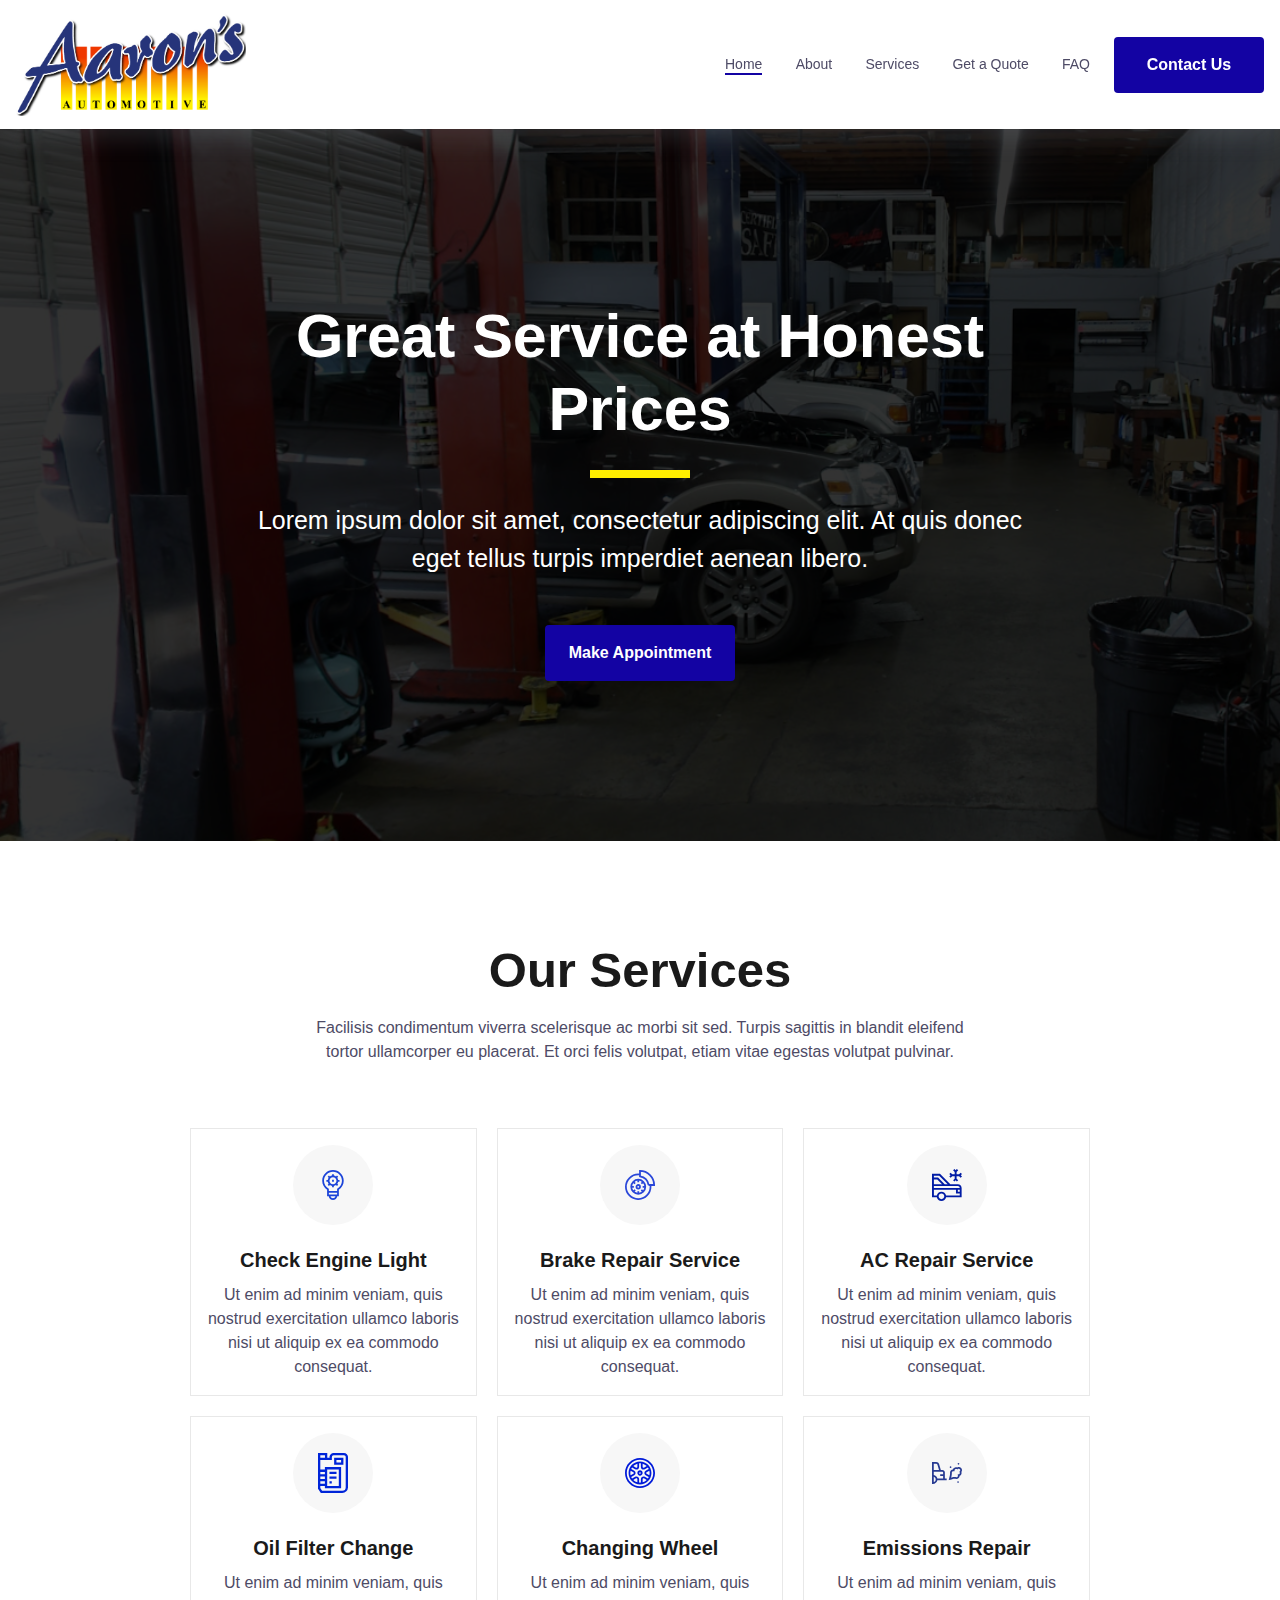
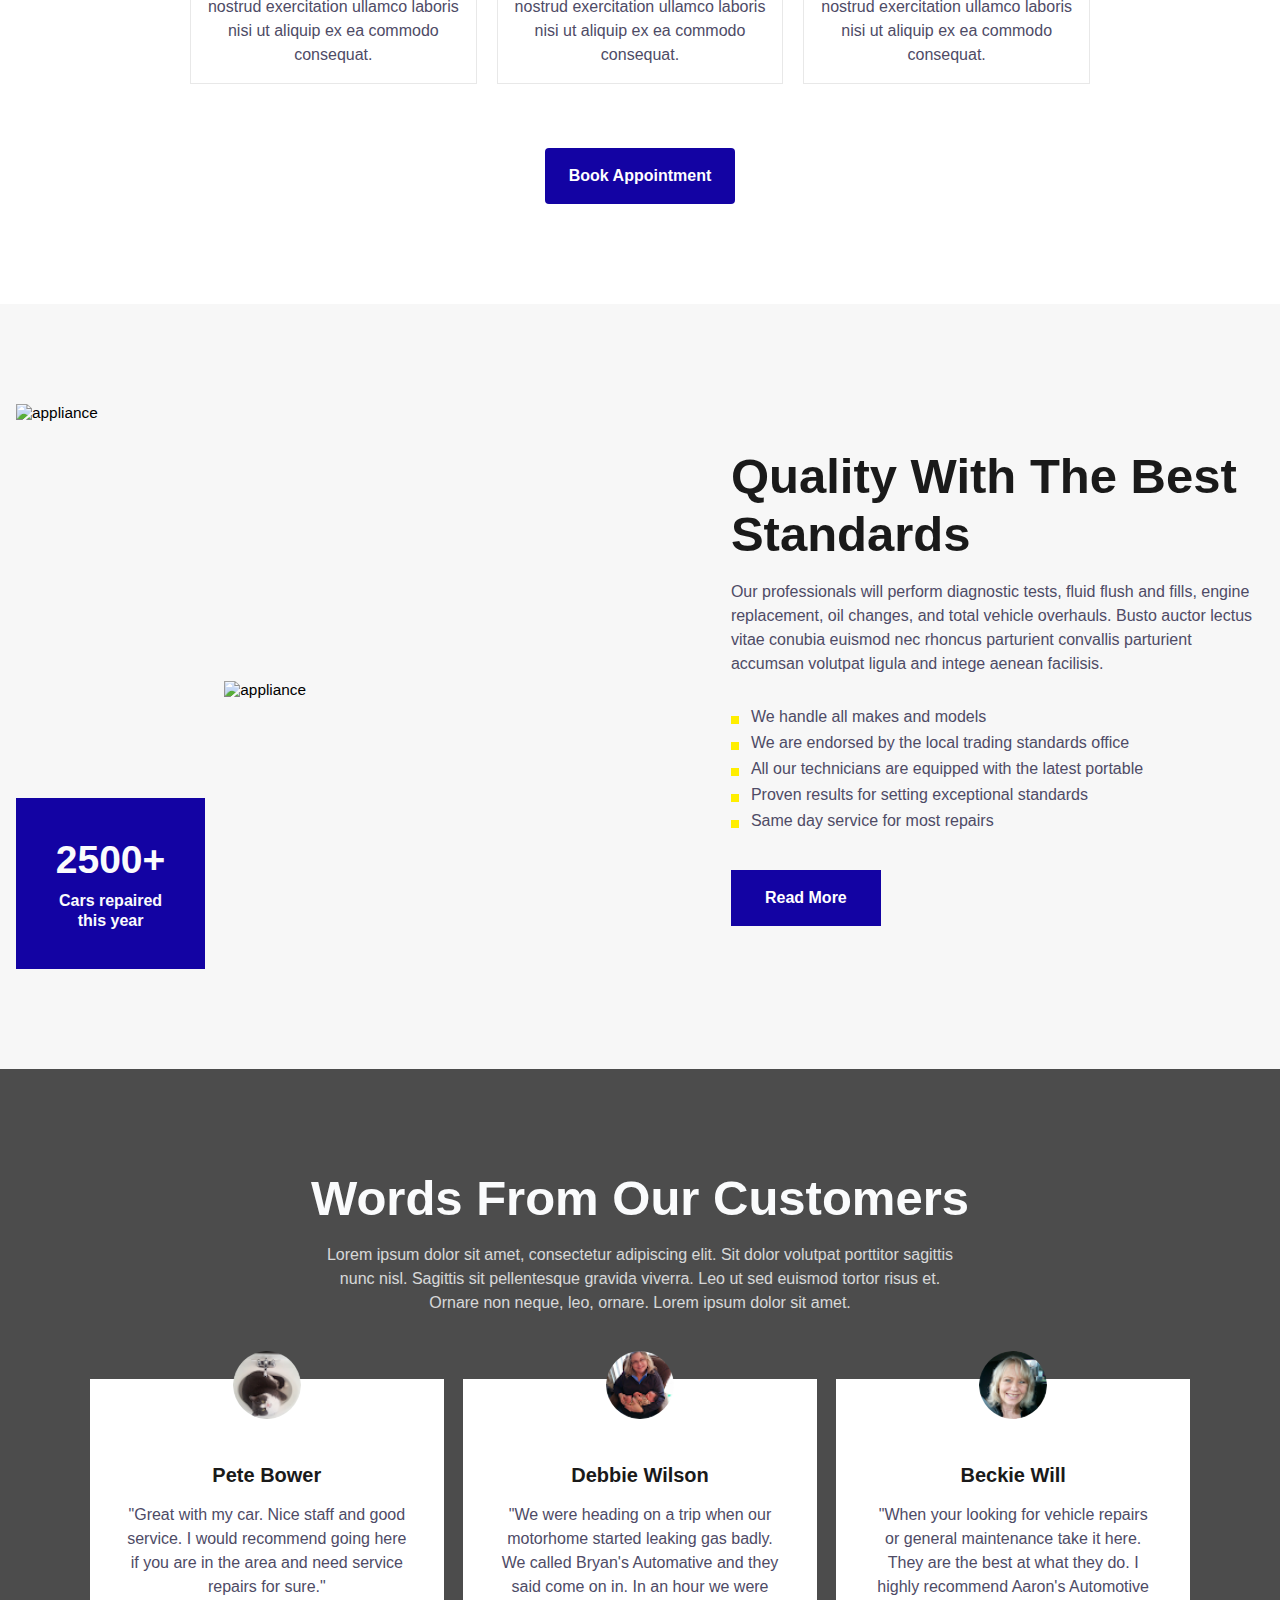
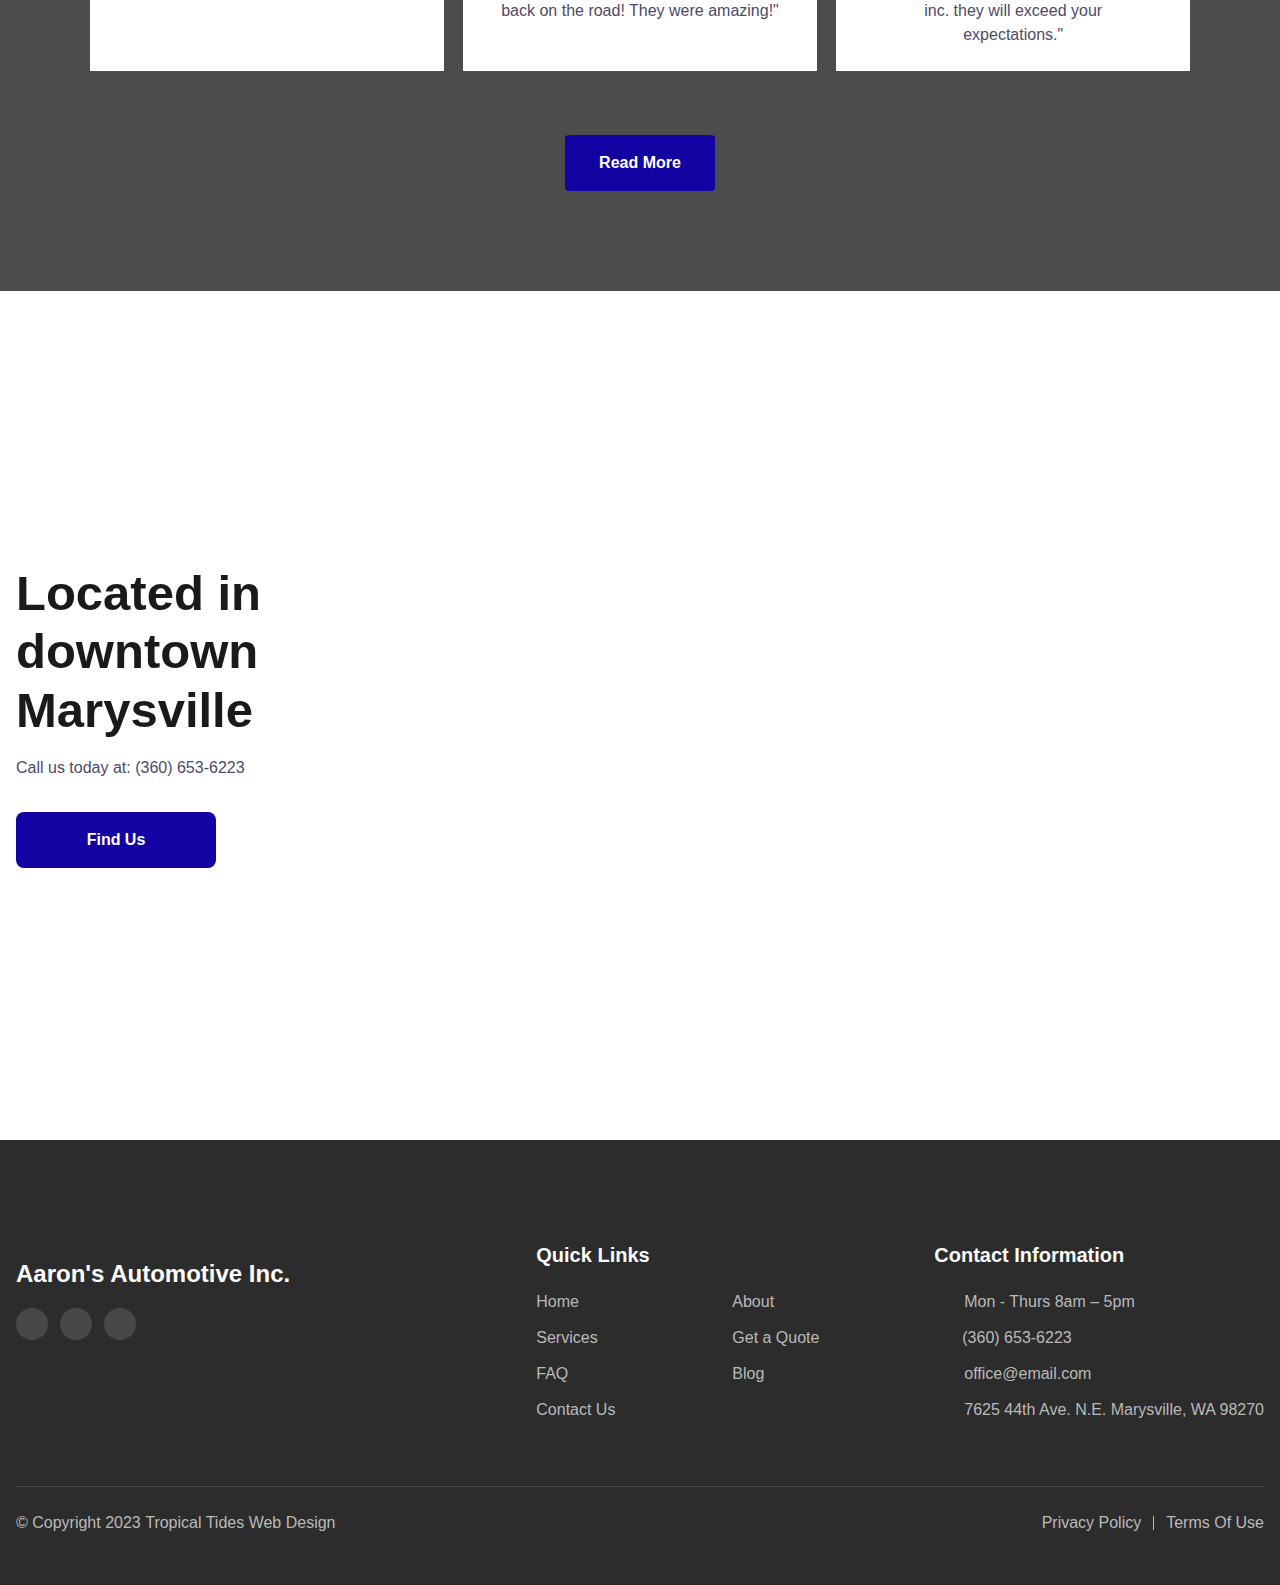
==== commit 45c5a57d: "Aarons Website" ====
--- a/index.html
+++ b/index.html
@@ -15,7 +15,7 @@
     <div class="cs-container">
         <!--Nav Logo-->
         <a href="" class="cs-logo" aria-label="back to home">
-            <img src="LOGODONE.png" alt="logo" width="210" height="29" aria-hidden="true" decoding="async">
+            <img src="images/LOGODONE.png" alt="logo" width="210" height="29" aria-hidden="true" decoding="async">
         </a>
         <!--Navigation List-->
         <nav class="cs-nav" role="navigation">
@@ -119,9 +119,9 @@
 
     <!-- Background Image -->
     <picture class="cs-background">
-        <source media="(max-width: 600px)" src="Capture.PNG">
-        <source media="(min-width: 601px)" src="Capture.PNG">
-        <img loading="lazy" decoding="async" src="Capture.PNG" alt="kitchen" width="2250" height="1500" aria-hidden="true">
+        <source media="(max-width: 600px)" src="images/Capture.PNG">
+        <source media="(min-width: 601px)" src="images/Capture.PNG">
+        <img loading="lazy" decoding="async" src="images/Capture.PNG" alt="kitchen" width="2250" height="1500" aria-hidden="true">
     </picture>
 </section>
 
@@ -307,9 +307,9 @@
     </div>
     <!-- Background Image -->
     <picture class="cs-background">
-        <source media="(max-width: 600px)" src="2nd pic.png">
-        <source media="(min-width: 601px)" src="2nd pic.png">
-        <img loading="lazy" decoding="async" src="2nd pic.png" alt="ladder" width="1125" height="750" aria-hidden="true">
+        <source media="(max-width: 600px)" src="images/2nd pic.PNG">
+        <source media="(min-width: 601px)" src="images/2nd pic.PNG">
+        <img loading="lazy" decoding="async" src="images/2nd pic.PNG" alt="ladder" width="1125" height="750" aria-hidden="true">
     </picture>
 </section>
           
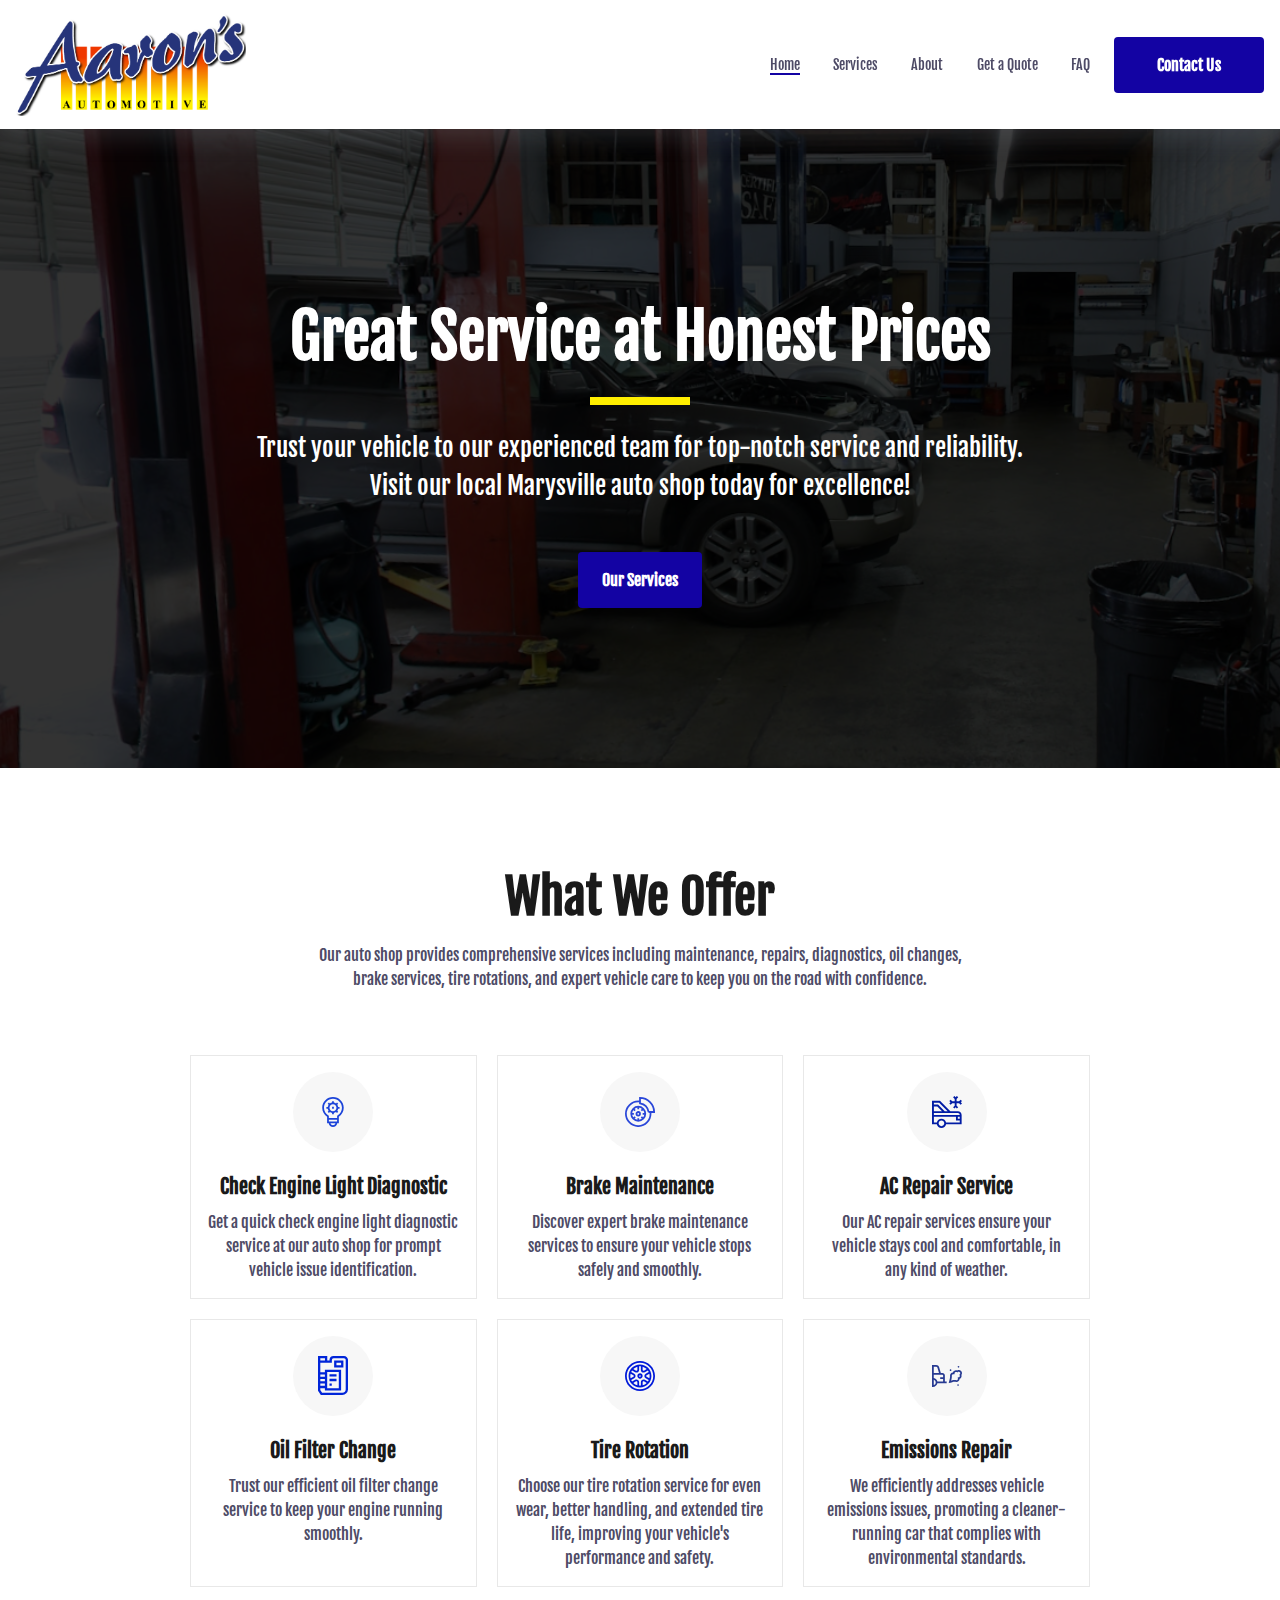
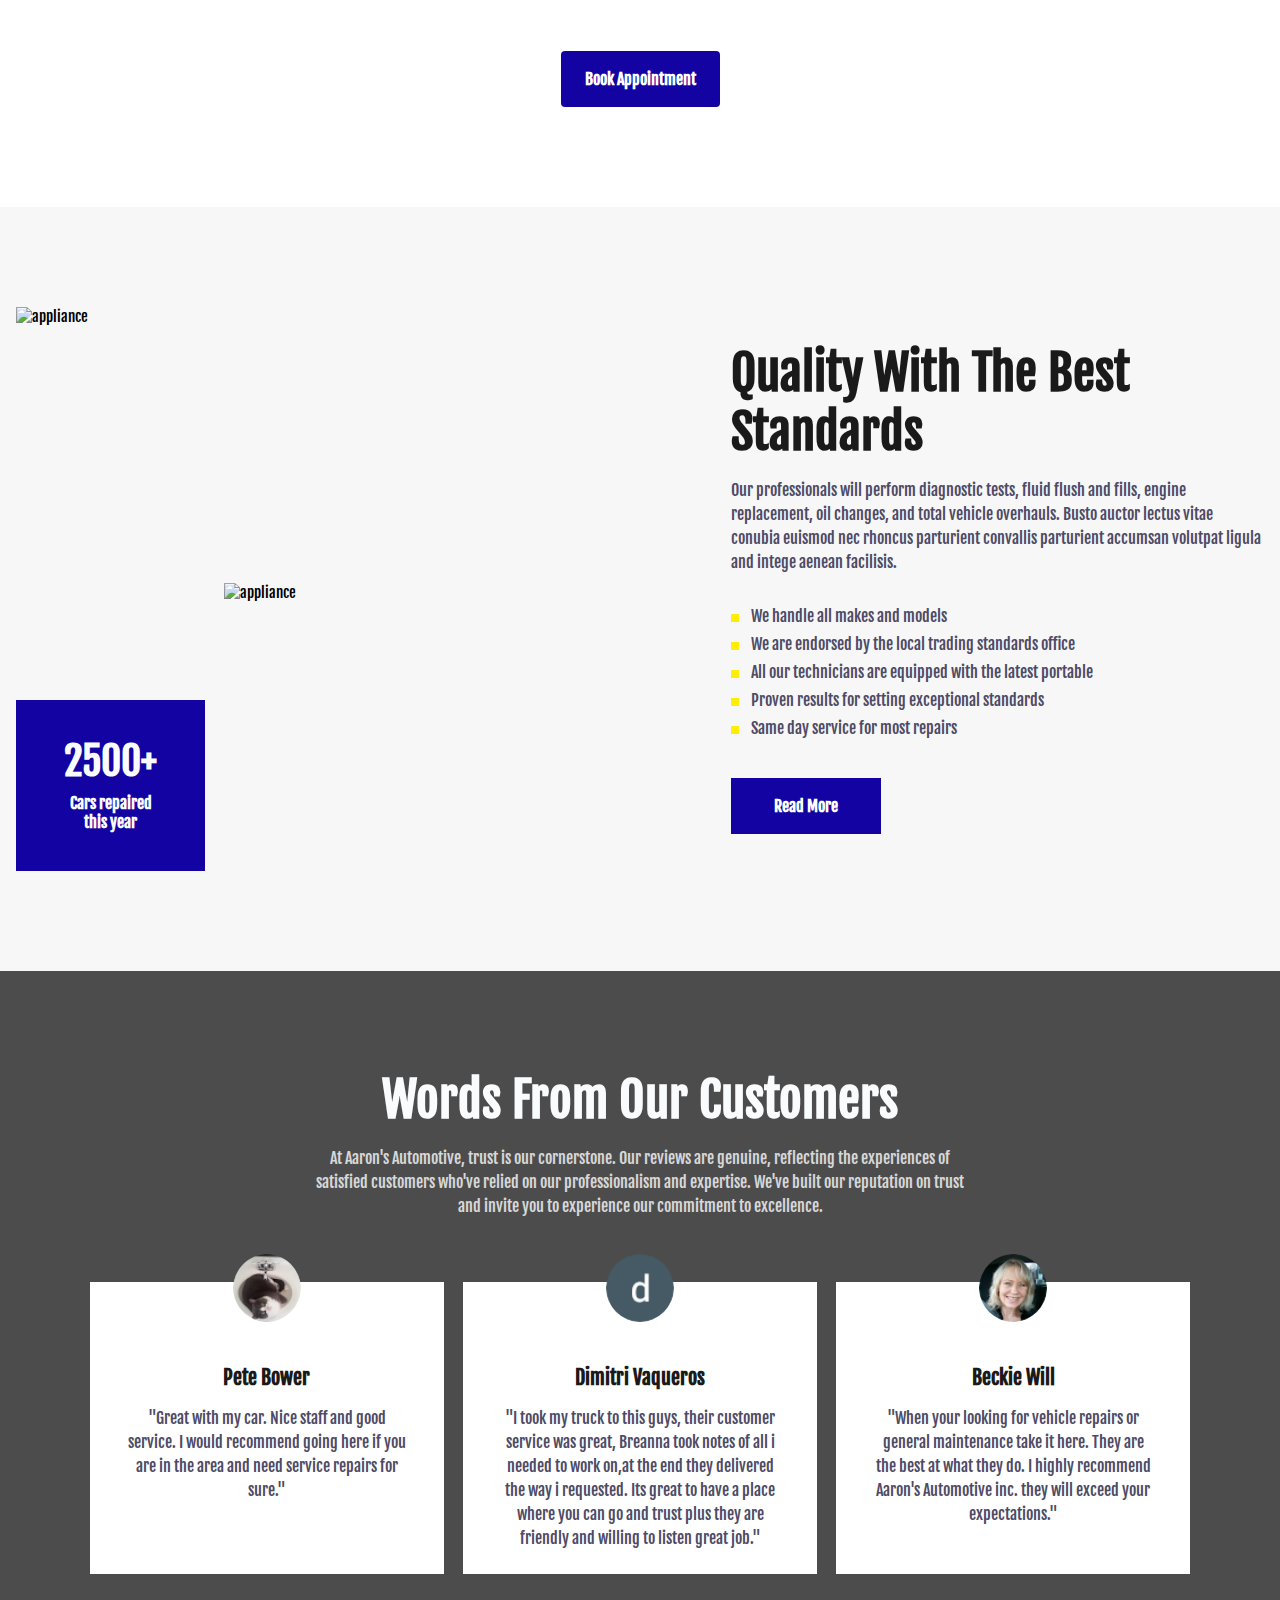
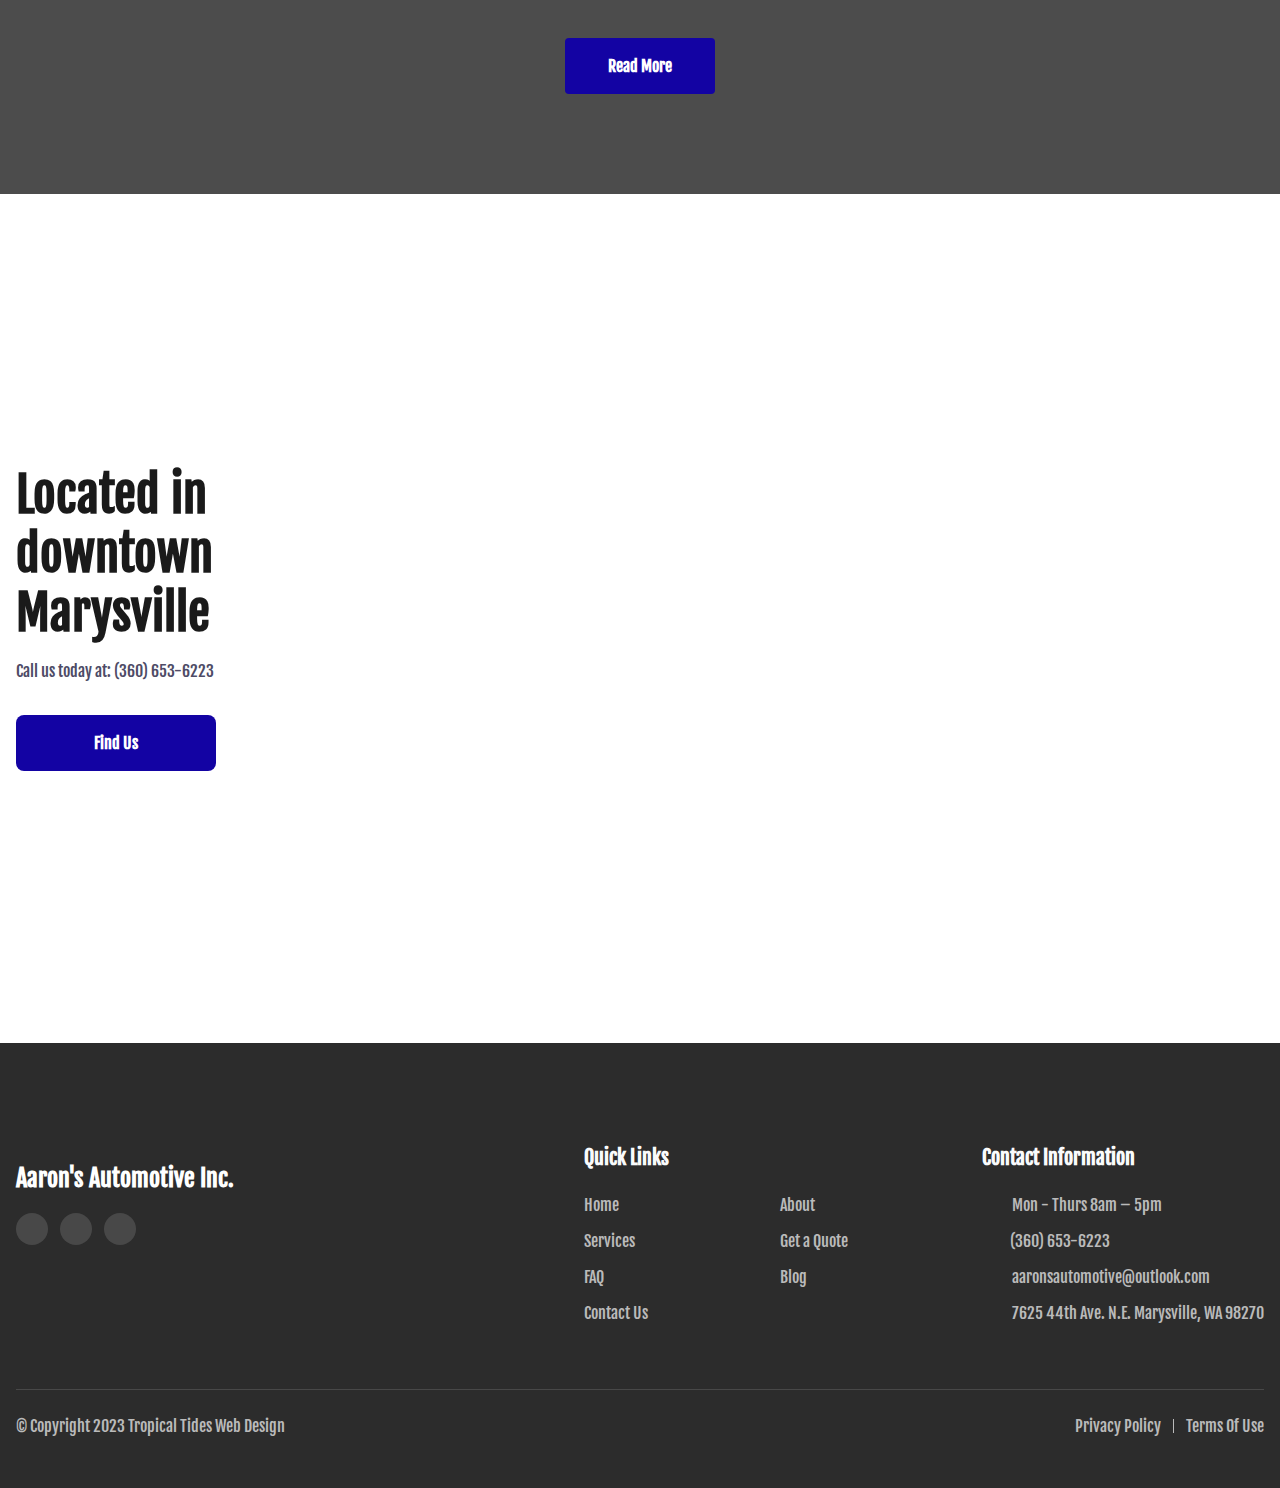
==== commit 5ee263bb: "Update" ====
--- a/index.html
+++ b/index.html
@@ -4,6 +4,9 @@
     <title> Aaron's Automotive </title>
     <link rel="stylesheet" href="style.css">
     <meta name="viewport" content="width=device-width, initial-scale=1.0">
+    <link rel="preconnect" href="https://fonts.googleapis.com">
+<link rel="preconnect" href="https://fonts.gstatic.com" crossorigin>
+<link href="https://fonts.googleapis.com/css2?family=Fjalla+One&family=Oswald:wght@700&family=Poppins:ital,wght@0,100;0,200;1,200;1,300;1,400&family=Teko&display=swap" rel="stylesheet">
 </html>
 </head>
 
@@ -14,7 +17,7 @@
 <header id="cs-navigation">
     <div class="cs-container">
         <!--Nav Logo-->
-        <a href="" class="cs-logo" aria-label="back to home">
+        <a href="index.html" class="cs-logo" aria-label="back to home">
             <img src="images/LOGODONE.png" alt="logo" width="210" height="29" aria-hidden="true" decoding="async">
         </a>
         <!--Navigation List-->
@@ -36,13 +39,13 @@
                         </a>
                     </li>
                     <li class="cs-li">
-                        <a href="" class="cs-li-link">
-                            About
+                        <a href="services.html" class="cs-li-link">
+                            Services
                         </a>
                     </li>
                     <li class="cs-li">
                         <a href="" class="cs-li-link">
-                            Services
+                            About
                         </a>
                     </li>
                     <li class="cs-li">
@@ -58,7 +61,7 @@
                 </ul>
             </div>
         </nav>
-        <a href="" class="cs-button-solid cs-nav-button">Contact Us</a>
+        <a href="contact.html" class="cs-button-solid cs-nav-button">Contact Us</a>
         <!--Dark Mode toggle, uncomment button code if you want to enable a dark mode toggle-->
         <!-- <button id="dark-mode-toggle" aria-label="dark mode toggle">
             <svg class="cs-moon" xmlns="http://www.w3.org/2000/svg" viewBox="0 0 480 480" style="enable-background:new 0 0 480 480" xml:space="preserve"><path d="M459.782 347.328c-4.288-5.28-11.488-7.232-17.824-4.96-17.76 6.368-37.024 9.632-57.312 9.632-97.056 0-176-78.976-176-176 0-58.4 28.832-112.768 77.12-145.472 5.472-3.712 8.096-10.4 6.624-16.832S285.638 2.4 279.078 1.44C271.59.352 264.134 0 256.646 0c-132.352 0-240 107.648-240 240s107.648 240 240 240c84 0 160.416-42.688 204.352-114.176 3.552-5.792 3.04-13.184-1.216-18.496z"/></svg>
@@ -112,9 +115,9 @@
     <div class="cs-container">
         <h1 class="cs-title">Great Service at Honest Prices</h1>
         <p class="cs-text">
-            Lorem ipsum dolor sit amet, consectetur adipiscing elit. At quis donec eget tellus turpis imperdiet aenean libero. 
+            Trust your vehicle to our experienced team for top-notch service and reliability. Visit our local Marysville auto shop today for excellence!
         </p>
-        <a href="" class="cs-button-solid">Make Appointment</a>
+        <a href="" class="cs-button-solid">Our Services</a>
     </div>
 
     <!-- Background Image -->
@@ -132,9 +135,9 @@
     <div class="cs-container">
         <div class="cs-content">
             
-            <h3 class="cs-title">Our Services</h3>
+            <h3 class="cs-title">What We Offer</h3>
             <p class="cs-text">
-                Facilisis condimentum viverra scelerisque ac morbi sit sed. Turpis sagittis in blandit eleifend tortor ullamcorper eu placerat. Et orci felis volutpat, etiam vitae egestas volutpat pulvinar.
+                Our auto shop provides comprehensive services including maintenance, repairs, diagnostics, oil changes, brake services, tire rotations, and expert vehicle care to keep you on the road with confidence.
             </p>
         </div>
         <ul class="cs-card-group">
@@ -146,8 +149,8 @@
                 </picture>
                 <!-- Text Grouped For Flexbox-->
                 <div class="cs-text-group">
-                    <h3 class="cs-h3">Check Engine Light</h3>
-                    <p class="cs-item-text">Ut enim ad minim veniam, quis nostrud exercitation ullamco laboris nisi ut aliquip ex ea commodo consequat.</p>
+                    <h3 class="cs-h3">Check Engine Light Diagnostic</h3>
+                    <p class="cs-item-text">Get a quick check engine light diagnostic service at our auto shop for prompt vehicle issue identification.</p>
                 </div>
             </li>
             <li class="cs-item">
@@ -157,8 +160,8 @@
                 </picture>
                 <!-- Text Grouped For Flexbox-->
                 <div class="cs-text-group">
-                    <h3 class="cs-h3">Brake Repair Service</h3>
-                    <p class="cs-item-text">Ut enim ad minim veniam, quis nostrud exercitation ullamco laboris nisi ut aliquip ex ea commodo consequat.</p>
+                    <h3 class="cs-h3">Brake Maintenance</h3>
+                    <p class="cs-item-text">Discover expert brake maintenance services to ensure your vehicle stops safely and smoothly.</p>
                 </div>
             </li>
             <li class="cs-item">
@@ -170,7 +173,7 @@
                 <!-- Text Grouped For Flexbox-->
                 <div class="cs-text-group">
                     <h3 class="cs-h3">AC Repair Service</h3>
-                    <p class="cs-item-text">Ut enim ad minim veniam, quis nostrud exercitation ullamco laboris nisi ut aliquip ex ea commodo consequat.</p>
+                    <p class="cs-item-text">Our AC repair services ensure your vehicle stays cool and comfortable, in any kind of weather.</p>
                 </div>
             </li>
             <li class="cs-item">
@@ -182,7 +185,7 @@
                 <!-- Text Grouped For Flexbox-->
                 <div class="cs-text-group">
                     <h3 class="cs-h3">Oil Filter Change</h3>
-                    <p class="cs-item-text">Ut enim ad minim veniam, quis nostrud exercitation ullamco laboris nisi ut aliquip ex ea commodo consequat.</p>
+                    <p class="cs-item-text">Trust our efficient oil filter change service to keep your engine running smoothly.</p>
                 </div>
             </li>
             <li class="cs-item">
@@ -193,8 +196,8 @@
                 </picture>
                 <!-- Text Grouped For Flexbox-->
                 <div class="cs-text-group">
-                    <h3 class="cs-h3">Changing Wheel</h3>
-                    <p class="cs-item-text">Ut enim ad minim veniam, quis nostrud exercitation ullamco laboris nisi ut aliquip ex ea commodo consequat.</p>
+                    <h3 class="cs-h3">Tire Rotation</h3>
+                    <p class="cs-item-text">Choose our tire rotation service for even wear, better handling, and extended tire life, improving your vehicle's performance and safety.</p>
                 </div>
             </li>
             <li class="cs-item">
@@ -206,11 +209,11 @@
                 <!-- Text Grouped For Flexbox-->
                 <div class="cs-text-group">
                     <h3 class="cs-h3">Emissions Repair</h3>
-                    <p class="cs-item-text">Ut enim ad minim veniam, quis nostrud exercitation ullamco laboris nisi ut aliquip ex ea commodo consequat.</p>
+                    <p class="cs-item-text">We efficiently addresses vehicle emissions issues, promoting a cleaner-running car that complies with environmental standards.</p>
                 </div>
             </li>
         </ul>
-        <a href="" class="cs-button-solid">Book Appointment</a>
+        <a href="contact.html" class="cs-button-solid">Book Appointment</a>
     </div>
 </section>
 
@@ -274,7 +277,7 @@
             
             <h2 class="cs-title">Words From Our Customers</h2>
             <p class="cs-text">
-                Lorem ipsum dolor sit amet, consectetur adipiscing elit. Sit dolor volutpat porttitor sagittis nunc nisl. Sagittis sit pellentesque gravida viverra. Leo ut sed euismod tortor risus et. Ornare non neque, leo, ornare. Lorem ipsum dolor sit amet.
+                At Aaron's Automotive, trust is our cornerstone. Our reviews are genuine, reflecting the experiences of satisfied customers who've relied on our professionalism and expertise. We've built our reputation on trust and invite you to experience our commitment to excellence.
             </p>
         </div>
         <ul class="cs-card-group">
@@ -288,10 +291,11 @@
             </li>
             <li class="cs-item">
                 <img class="cs-img" aria-hidden="true" loading="lazy" decoding="async" src="potraits/first2.png" alt="profile" width="68" height="68">
-                <span class="cs-name">Debbie Wilson</span>
+                <span class="cs-name">Dimitri Vaqueros</span>
                 <span class="cs-desc"></span>
                 <p class="cs-item-text">
-                    "We were heading on a trip when our motorhome started leaking gas badly. We called Bryan's Automative and they said come on in. In an hour we were back on the road! They were amazing!"
+                    "I took my truck to this guys, their customer service was great, Breanna took notes of all i needed to work on,at the end they delivered the way i requested.
+                    Its great to have a place where you can go and trust plus they are friendly and willing to listen great job."
                 </p>
             </li>
             <li class="cs-item">
@@ -303,7 +307,7 @@
                 </p>
             </li>
         </ul>
-        <a aria-label="read more reviews" href="" class="cs-button-solid">Read More</a>
+        <a aria-label="read more reviews" href="https://www.google.com/maps/place/Aaron's+Automotive+Inc/@47.990331,-122.1844011,12z/data=!4m18!1m9!3m8!1s0x54855381522c56cd:0xe996a48cdc4e2963!2sAaron's+Automotive+Inc!8m2!3d48.0657596!4d-122.1713637!9m1!1b1!16s%2Fg%2F1w0j3wx2!3m7!1s0x54855381522c56cd:0xe996a48cdc4e2963!8m2!3d48.0657596!4d-122.1713637!9m1!1b1!16s%2Fg%2F1w0j3wx2?entry=ttu" class="cs-button-solid">Read More</a>
     </div>
     <!-- Background Image -->
     <picture class="cs-background">
@@ -337,7 +341,7 @@
                 Call us today at: (360) 653-6223
             </p>
             
-            <a class="cs-button-solid" aria-label="learn more about our programs" href="">Find Us</a>
+            <a class="cs-button-solid" aria-label="learn more about our programs" href="https://www.google.com/maps/place/Aaron's+Automotive+Inc/@47.990331,-122.1844011,12z/data=!4m16!1m9!3m8!1s0x54855381522c56cd:0xe996a48cdc4e2963!2sAaron's+Automotive+Inc!8m2!3d48.0657596!4d-122.1713637!9m1!1b1!16s%2Fg%2F1w0j3wx2!3m5!1s0x54855381522c56cd:0xe996a48cdc4e2963!8m2!3d48.0657596!4d-122.1713637!16s%2Fg%2F1w0j3wx2?entry=ttu">Find Us</a>
         </div>
     </div>
 </section>
@@ -409,9 +413,9 @@
                     </a>
                 </li>
                 <li class="cs-li">
-                    <a class="cs-link" href="mailto:office@email.com">
+                    <a class="cs-link" href="mailto:aaronsautomotive@outlook.com">
                         <img class="cs-icon" aria-hidden="true" loading="lazy" decoding="async" src="https://csimg.nyc3.cdn.digitaloceanspaces.com/Icons%2Fmessage-grey.svg" alt="email icon" width="20" height="20">
-                        office@email.com
+                        aaronsautomotive@outlook.com
                     </a>
                 </li>
                 <li class="cs-li">
--- a/style.css
+++ b/style.css
@@ -24,6 +24,7 @@
   --bodyFontSize: 1rem;
   /* 60px - 100px top and bottom */
   --sectionPadding: clamp(3.75em, 7.82vw, 6.25em) 1rem;
+  font-family: 'Fjalla One', sans-serif;
 }
 
 /* Mobile - 1023px */
@@ -33,7 +34,7 @@
   }
   #cs-navigation {
     /* remove the font family so the Stitch inherits the fonts from your global stylesheet */
-    font-family: 'Roboto', 'Arial', sans-serif;
+    
     width: 100%;
     padding: 0.75rem 1rem;
     /* prevents padding from affecting height and width */
@@ -275,7 +276,7 @@
 @media only screen and (min-width: 64rem) {
   #cs-navigation {
     /* remove the font family so the Stitch inherits the fonts from your global stylesheet */
-    font-family: 'Roboto', 'Arial', sans-serif;
+    
     width: 100%;
     padding: 0 1rem;
     /* prevents padding from affecting height and width */
@@ -406,7 +407,7 @@
     
     #hero-82 {
       /* remove the font family so the Stitch inherits the fonts from your global stylesheet */
-      font-family: 'Roboto', 'Arial', sans-serif;
+      
       /* Centers button */
       text-align: center;
       /* 144px - 300px - leaving extra space for the navigation */
@@ -531,7 +532,7 @@
     
     #services-1188 {
       /* remove the font family so the Stitch inherits the fonts from your global stylesheet */
-      font-family: "Roboto", "Arial", sans-serif;
+      
       padding: var(--sectionPadding);
     }
     #services-1188 .cs-container {
@@ -712,7 +713,7 @@
     
     #sbs-1161 {
       /* remove the font family so the Stitch inherits the fonts from your global stylesheet */
-      font-family: 'Roboto', 'Arial', sans-serif;
+      
       padding: var(--sectionPadding);
       /* clips grpahics from causing overflow issues */
       overflow: hidden;
@@ -950,7 +951,7 @@
     
     #reviews-66 {
       /* remove the font family so the Stitch inherits the fonts from your global stylesheet */
-      font-family: 'Roboto', 'Arial', sans-serif;
+      
       padding: var(--sectionPadding);
       position: relative;
     }
@@ -1186,7 +1187,7 @@
     
     #sbsr-1126 {
       /* remove the font family so the Stitch inherits the fonts from your global stylesheet */
-      font-family: 'Roboto', 'Arial', sans-serif;
+      
       padding: var(--sectionPadding);
       position: relative;
       z-index: 1;
@@ -1394,7 +1395,7 @@
     
     #cs-footer-840 {
       /* remove the font family so the Stitch inherits the fonts from your global stylesheet */
-      font-family: 'Roboto', 'Arial', sans-serif;
+      
       padding: var(--sectionPadding);
       /* 30px - 50px */
       padding-bottom: clamp(1.875rem, 5vw, 3.125rem);
@@ -1625,4 +1626,839 @@
   }
        #bottomtitle{
         color: #ffffff;
-       }                           +       }                           
+
+
+/*-- -------------------------- -->
+<---          Contact           -->
+<--- -------------------------- -*/
+
+/* Mobile - 360px */
+@media only screen and (min-width: 0rem) {
+  
+  #contact-1107 {
+    /* remove the font family so the Stitch inherits the fonts from your global stylesheet */
+    font-family: 'Fjalla One', sans-serif;
+    padding: var(--sectionPadding);
+    position: relative;
+    z-index: 1;
+    
+  }
+  #contact-1107 .cs-container {
+    width: 100%;
+    /* changes to 1280px at desktop */
+    max-width: 36.5rem;
+    padding-top: 110px;
+    margin: auto;
+    display: flex;
+    justify-content: center;
+    align-items: stretch;
+    flex-direction: column;
+    /* 48px - 80px */
+    gap: clamp(3rem, 6vw, 5rem);
+  }
+  #contact-1107 .cs-content {
+    /* set text align to left if content needs to be left aligned */
+    text-align: left;
+    width: 100%;
+    display: flex;
+    flex-direction: column;
+    /* centers content horizontally, set to flex-start to left align */
+    align-items: flex-start;
+  }
+  #contact-1107 .cs-topper {
+    font-size: var(--topperFontSize);
+    line-height: 1.2em;
+    text-transform: uppercase;
+    text-align: inherit;
+    letter-spacing: .1em;
+    font-weight: 700;
+    color: var(--primary);
+    margin-bottom: 0.25rem;
+    display: block;
+  }
+  #contact-1107 .cs-title {
+    font-size: var(--headerFontSize);
+    font-weight: 900;
+    line-height: 1.2em;
+    text-align: inherit;
+    max-width: 43.75rem;
+    margin: 0 0 1rem 0;
+    color: var(--headerColor);
+    position: relative;
+  }
+  #contact-1107 .cs-title {
+    /* cs-text override.  cs-title and first cs-text should be removed and put into your global css sheet so it can control every instance of them on your site and is consistent. This second cs-text is a section specific override that stays inside this stitch */
+    margin: 0 0 2rem 0;
+  }
+  #contact-1107 .cs-form {
+    width: 100%;
+    /* 24px - 48px top and bottom */
+    /* 20px - 32px left and right */
+    padding: clamp(1.5rem, 3vw, 3rem) clamp(1.25rem, 3.18vw, 2rem);
+    /* prevents flexbox from affecting height and width */
+    box-sizing: border-box;
+    background-color: #F7F8F8;
+    display: flex;
+    justify-content: space-between;
+    flex-wrap: wrap;
+    align-items: center;
+    gap: 0.75rem;
+  }
+  #contact-1107 .cs-label {
+    /* 14px - 16px */
+    font-size: clamp(0.875rem, 1.5vw, 1rem);
+    width: 100%;
+    color: var(--headerColor);
+    display: flex;
+    flex-direction: column;
+    justify-content: center;
+    align-items: flex-start;
+    gap: 0.25rem;
+  }
+  #contact-1107 .cs-input {
+    font-size: 1rem;
+    width: 100%;
+    height: 3.5rem;
+    padding: 0;
+    padding-left: 1.5rem;
+    color: var(--headerColor);
+    background-color: #fff;
+    border: none;
+    /* prevents padding from adding to height and width */
+    box-sizing: border-box;
+  }
+  #contact-1107 .cs-input::placeholder {
+    color: #7D799C;
+    opacity: .6;
+  }
+  #contact-1107 .cs-textarea {
+    min-height: 7.5rem;
+    padding-top: 1.5rem;
+    margin-bottom: 0.75rem;
+    font-family: inherit;
+  }
+  #contact-1107 .cs-button-solid {
+    font-size: 1rem;
+    /* 46px - 56px */
+    line-height: clamp(2.875em, 5.5vw, 3.5em);
+    text-decoration: none;
+    font-weight: 700;
+    text-align: center;
+    margin: 0;
+    color: #fff;
+    border: none;
+    min-width: 9.375rem;
+    padding: 0 1.5rem;
+    background-color: var(--primary);
+    border-radius: 0.25rem;
+    display: inline-block;
+    position: relative;
+    z-index: 1;
+    /* prevents padding from adding to the width */
+    box-sizing: border-box;
+    transition: color .3s;
+  }
+  #contact-1107 .cs-button-solid:before {
+    content: '';
+    position: absolute;
+    height: 100%;
+    width: 0%;
+    background: #1100ff;
+    opacity: 1;
+    top: 0;
+    left: 0;
+    z-index: -1;
+    border-radius: 0.25rem;
+    transition: width .3s;
+  }
+  #contact-1107 .cs-button-solid:hover {
+    color: #fff;
+  }
+  #contact-1107 .cs-button-solid:hover:before {
+    width: 100%;
+  }
+  #contact-1107 .cs-submit {
+    min-width: 17.6875rem;
+    border-radius: 0;
+  }
+  #contact-1107 .cs-submit:hover {
+    cursor: pointer;
+  }
+  #contact-1107 .cs-ul {
+    width: auto;
+    /* 40px - 92px, marign bottom and left are the same clamp values that the stripes box is absolutely positioned outside the cs-ul box */
+    margin-bottom: clamp(2.5rem, 9vw, 5.75rem);
+    /* 32px - 80px */
+    margin-right: clamp(2rem, 9vw, 5rem);
+    /* 40px - 100px top and bottom */
+    /* 16px - 80px left and right */
+    padding: clamp(2.5rem, 9.18vw, 6.25rem) clamp(1rem, 9.18vw, 5rem);
+    box-sizing: border-box;
+    background-color: #F7F7F7;
+    display: flex;
+    flex-direction: column;
+    align-items: flex-start;
+    /* 40px - 60px */
+    gap: clamp(1.5rem, 6vw, 3.75rem);
+    position: relative;
+  }
+  #contact-1107 .cs-ul:before {
+    /* stripes graphic */
+    content: '';
+    height: 100%;
+    width: 100%;
+    background: url("https://csimg.nyc3.cdn.digitaloceanspaces.com/Icons/stripes-contact.svg");
+    background-size: cover;
+    background-position: center;
+    background-repeat: no-repeat;
+    opacity: 1;
+    display: block;
+    position: absolute;
+    /* 40px - 92px */
+    top: clamp(2.5rem, 9vw, 5.75rem);
+    /* 32px - 80px */
+    left: clamp(2rem, 9vw, 5rem);
+    z-index: -1;
+  }
+  #contact-1107 .cs-li {
+    list-style: none;
+    display: flex;
+    justify-content: flex-start;
+    align-items: flex-start;
+    /* 12px - 20px */
+    gap: clamp(0.75rem, 2vw, 1.25rem);
+  }
+  #contact-1107 .cs-li:hover .cs-icon-wrapper {
+    transform: scale(1.1);
+  }
+  #contact-1107 .cs-header {
+    /* 20px - 25px */
+    font-size: clamp(1.25rem, 2.5vw, 1.5625rem);
+    font-weight: 700;
+    line-height: 1.2em;
+    margin-bottom: 0.5rem;
+    color: var(--headerColor);
+    display: block;
+  }
+  #contact-1107 .cs-link {
+    /* 14px - 16px */
+    font-size: clamp(0.875rem, 2vw, 1rem);
+    line-height: 1.5em;
+    text-decoration: none;
+    color: #767676;
+    display: block;
+    position: relative;
+  }
+  #contact-1107 .cs-link:hover {
+    text-decoration: underline;
+  }
+  #contact-1107 .cs-icon-wrapper {
+    /* 44px - 80px */
+    width: clamp(2.75rem, 8.3vw, 5rem);
+    height: clamp(2.75rem, 8.3vw, 5rem);
+    margin: 0;
+    border-radius: 50%;
+    border: 1px solid #BABABA;
+    display: flex;
+    justify-content: center;
+    align-items: center;
+    /* prevents flexbox from squishing it */
+    flex: none;
+    transition: transform .3s;
+  }
+  #contact-1107 .cs-icon {
+    /* 20px - 40px */
+    width: clamp(1.25rem, 3vw, 2.5rem);
+    height: auto;
+    display: block;
+  }
+  #contact-1107 .cs-picture {
+    width: 100%;
+    border-radius: 0.5rem;
+    /* clips image corners */
+    overflow: hidden;
+    display: block;
+    position: relative;
+    /* width divided height */
+    aspect-ratio: 1.44;
+  }
+  #contact-1107 .cs-img {
+    position: absolute;
+    top: 0;
+    left: 0;
+    height: 100%;
+    width: 100%;
+    object-fit: cover;
+  }
+}
+/* Desktop - 1024px */
+@media only screen and (min-width: 64rem) {
+  #contact-1107 .cs-container {
+    max-width: 80rem;
+    flex-direction: row;
+    justify-content: flex-start;
+  }
+  #contact-1107 .cs-content {
+    max-width: 33.875rem;
+  }
+  #contact-1107 .cs-ul {
+    max-width: 32.0625rem;
+  }
+}
+                        
+
+/*-- -------------------------- -->
+<---         Services           -->
+<--- -------------------------- -*/
+/* Mobile - 360px */
+@media only screen and (min-width: 0rem) {
+
+  #services-1179 {
+      /* remove the font family so the Stitch inherits the fonts from your global stylesheet */
+      
+      padding: var(--sectionPadding);
+    }
+    #services-1179 .cs-container {
+      /* changes to 1440px at desktop */
+      max-width: 44rem;
+      width: 100%;
+      margin: 0 auto;
+      display: flex;
+      flex-direction: column;
+      align-items: flex-start;
+      padding-top: 110px;
+    }
+    #services-1179 .cs-content {
+      width: 100%;
+      margin: 0 auto 1.75rem auto;
+      display: flex;
+      flex-direction: column;
+      /* centers content horizontally, set to flex-start to left align */
+      align-items: flex-start;
+      /* set text align to left if content needs to be left aligned */
+      text-align: center;
+    }
+  
+  #services-1179 .cs-card-group {
+      width: 100%;
+      margin: 0 auto;
+      padding: 0;
+      display: grid;
+      grid-template-columns: repeat(12, 1fr);
+      gap: 1rem;
+    }
+    #services-1179 .cs-item {
+      list-style: none;
+      max-width: 22.3125rem;
+      margin: 0 auto;
+      /* prevents padding and border from affecting height and width */
+      box-sizing: border-box;
+      padding: 2rem 1.5rem;
+      background-color: #f7f7f7;
+      display: flex;
+      flex-direction: column;
+      align-items: center;
+      position: relative;
+      z-index: 1;
+      transition: filter 0.3s;
+      grid-column: span 12;
+    }
+    #services-1179 .cs-picture {
+      width: 4.5rem;
+      height: 4.5rem;
+      margin: 0 0 1.5rem 0;
+      display: flex;
+      justify-content: center;
+      align-items: center;
+    }
+    #services-1179 .cs-icon {
+      width: 3.25rem;
+      height: auto;
+      display: block;
+    }
+    #services-1179 .cs-h2 {
+      font-size: 1.5625rem;
+      line-height: 1.2em;
+      font-weight: 700;
+      margin: 0 0 0.75rem;
+      color: var(--headerColor);
+      display: block;
+      text-align: center;
+    }
+    #services-1179 .cs-item-text {
+      /* 14px - 16px */
+      font-size: clamp(0.875rem, 1.5vw, 1rem);
+      line-height: 1.5em;
+      max-width: 28.125rem;
+      margin: 0;
+      margin-bottom: 1.25rem;
+      padding: 0;
+      color: var(--bodyTextColor);
+      text-align: center;
+    }
+    #services-1179 .cs-link {
+      font-size: 1rem;
+      line-height: 1.2em;
+      font-weight: 700;
+      margin-top: auto;
+      color: var(--headerColor);
+      text-decoration: none;
+      vertical-align: center;
+      display: flex;
+      align-items: center;
+      transition: color 0.3s;
+      text-align: inherit;
+    }
+    #services-1179 .cs-link:hover {
+      color: var(--primary);
+    }
+    #services-1179 .cs-link:hover .cs-arrow {
+      transform: translateX(0.25rem);
+      filter: initial;
+    }
+    #services-1179 .cs-arrow {
+      width: 1.25rem;
+      height: auto;
+      display: block;
+      filter: grayscale(1) brightness(0);
+      transition: filter 0.3s, transform 0.3s;
+    }
+  }
+  /* Tablet - 768px */
+  @media only screen and (min-width: 48rem) {
+    #services-1179 .cs-item {
+      grid-column: span 6;
+    }
+    #services-1179 .cs-item:nth-of-type(3) {
+      order: 4;
+    }
+  }
+  /* Desktop - 1300px */
+  @media only screen and (min-width: 81.25rem) {
+    #services-1179 .cs-container {
+      max-width: 80rem;
+      flex-direction: row;
+      align-items: center;
+      gap: 2.5rem;
+    }
+    #services-1179 .cs-content {
+      max-width: 27.0625rem;
+      order: 2;
+      text-align: left;
+    }
+    #services-1179 .cs-card-group {
+      max-width: 45.8125rem;
+      grid-template-columns: repeat(2, 1fr);
+    }
+    #services-1179 .cs-item {
+      grid-column: initial;
+    }
+  }
+
+  /*-- -------------------------- -->
+<---          Services          -->
+<--- -------------------------- -*/
+
+/* Mobile - 360px */
+@media only screen and (min-width: 0rem) {
+
+  #services-1191 {
+      /* remove the font family so the Stitch inherits the fonts from your global stylesheet */
+      font-family: "Roboto", "Arial", sans-serif;
+      padding: var(--sectionPadding);
+      /* prevents padding from affecting height and  */
+      box-sizing: border-box;
+    }
+    #services-1191 .cs-container {
+      /* changes to 1440px at desktop */
+      max-width: 58.75rem;
+      width: 100%;
+      margin: auto;
+      display: flex;
+      flex-direction: column;
+      align-items: center;
+      /* 48px - 64px */
+      gap: clamp(3rem, 6vw, 4rem);
+    }
+    #services-1191 .cs-content {
+      width: 100%;
+      display: flex;
+      flex-direction: column;
+      /* centers content horizontally, set to flex-start to left align */
+      align-items: center;
+      /* set text align to left if content needs to be left aligned */
+      text-align: center;
+    }
+  
+  #services-1191 .cs-title {
+      /* Override.  cs-topper cs-title and first cs-text should be removed and put into your global css sheet so it can control every instance of them on your site and is consistent. This selector is a section specific override that stays inside this stitch */
+      max-width: 20ch;
+    }
+    #services-1191 .cs-wrapper {
+      display: flex;
+      flex-direction: column;
+      align-items: center;
+      /* 48px - 64px */
+      gap: clamp(3rem, 6vw, 4rem);
+      position: relative;
+    }
+    #services-1191 .cs-image {
+      width: 100%;
+      max-width: 31.875rem;
+      height: auto;
+      display: block;
+      position: relative;
+    }
+    #services-1191 .cs-image img {
+      width: 100%;
+      height: auto;
+    }
+    #services-1191 .cs-card-group {
+      width: 100%;
+      margin: 0;
+      padding: 0;
+      display: grid;
+      justify-content: center;
+      row-gap: 1rem;
+    }
+    #services-1191 .cs-item {
+      text-align: center;
+      list-style: none;
+      max-width: 23rem;
+      width: 100%;
+      margin: 0;
+      box-sizing: border-box;
+      display: flex;
+      flex-direction: column;
+      align-items: center;
+      gap: 1.25rem;
+    }
+    #services-1191 .cs-picture {
+      width: 5rem;
+      height: 5rem;
+      box-sizing: border-box;
+      /* prevents border from affecting height and width */
+      background-color: #f7f7f7;
+      border-radius: 50%;
+      display: flex;
+      justify-content: center;
+      align-items: center;
+      position: relative;
+      /* prevents flexbox from squishing it */
+      flex: none;
+    }
+    #services-1191 .cs-icon {
+      width: 1.875rem;
+      height: auto;
+      display: block;
+    }
+    #services-1191 .cs-h3 {
+      font-size: 1.25rem;
+      line-height: 1.5em;
+      margin: 0;
+      margin-bottom: 0.5rem;
+      color: var(--headerColor);
+      text-align: inherit;
+    }
+    #services-1191 .cs-item-text {
+      /* 14px - 16px */
+      font-size: clamp(0.875rem, 1.5vw, 1rem);
+      line-height: 1.5em;
+      margin: 0;
+      color: var(--bodyTextColor);
+      text-align: inherit;
+    }
+    #services-1191 .cs-button-solid {
+      font-size: 1rem;
+      /* 46px - 56px */
+      line-height: clamp(2.875rem, 5.5vw, 3.5rem);
+      font-weight: 700;
+      min-width: 9.375rem;
+      margin: 0;
+      /* prevents padding from adding to the width */
+      box-sizing: border-box;
+      padding: 0 1.5rem;
+      color: #fff;
+      background-color: var(--primary);
+      text-decoration: none;
+      display: inline-block;
+      position: relative;
+      z-index: 1;
+      text-align: center;
+    }
+    #services-1191 .cs-button-solid:before {
+      content: "";
+      width: 0%;
+      height: 100%;
+      background: #000;
+      opacity: 1;
+      position: absolute;
+      top: 0;
+      left: 0;
+      z-index: -1;
+      transition: width 0.3s;
+    }
+    #services-1191 .cs-button-solid:hover:before {
+      width: 100%;
+    }
+  }
+  /* Tablet - 768px */
+  @media only screen and (min-width: 48rem) {
+    #services-1191 .cs-card-group {
+      display: flex;
+      flex-direction: row;
+      justify-content: space-between;
+      align-items: center;
+      flex-wrap: wrap;
+    }
+    #services-1191 .cs-item {
+      text-align: left;
+      margin: 0;
+      width: 32%;
+      align-items: flex-start;
+    }
+    #services-1191 .cs-image {
+      max-height: 28.125rem;
+    }
+    #services-1191 .cs-image img {
+      width: 100%;
+      height: auto;
+      max-height: 28.125rem;
+      object-fit: contain;
+    }
+  }
+  /* Desktop - 1024px */
+  @media only screen and (min-width: 64rem) {
+    #services-1191 .cs-container {
+      max-width: 90rem;
+    }
+    #services-1191 .cs-image {
+      width: 30vw;
+      display: flex;
+      justify-content: center;
+      align-items: center;
+      position: absolute;
+      left: 50%;
+      top: 50%;
+      transform: translate(-50%, -50%);
+    }
+    #services-1191 .cs-image img {
+      width: auto;
+      height: auto;
+    }
+    #services-1191 .cs-card-group {
+      align-items: flex-start;
+      justify-content: center;
+      /* 180px - 356px */
+      column-gap: clamp(11.25rem, 21vw, 22.25rem);
+      /* 40px - 88px */
+      row-gap: clamp(2.5rem, 8vw, 5.5rem);
+    }
+    #services-1191 .cs-item {
+      width: 32vw;
+      max-width: 26.375rem;
+      flex-direction: row;
+      position: relative;
+    }
+    #services-1191 .cs-item:nth-of-type(odd) {
+      text-align: right;
+    }
+    #services-1191 .cs-item:nth-of-type(odd) .cs-picture {
+      /* sends it to the right in the 2nd position */
+      order: 2;
+    }
+    #services-1191 .cs-item:nth-of-type(3) {
+      /* 90px - 1280px */
+      left: calc(clamp(5.625rem, 8vw, 8rem)*-1);
+    }
+    #services-1191 .cs-item:nth-of-type(4) {
+      /* 90px - 1280px */
+      right: calc(clamp(5.625rem, 8vw, 8rem)*-1);
+    }
+  }
+                            
+
+  /*-- -------------------------- -->
+<---            CTA             -->
+<--- -------------------------- -*/
+
+/* Mobile - 360px */
+@media only screen and (min-width: 0rem) {
+
+  #cta-1071 {
+      /* remove the font family so the Stitch inherits the fonts from your global stylesheet */
+      
+      padding: var(--sectionPadding);
+      background-color: var(--primary);
+      position: relative;
+      z-index: 1;
+    }
+    #cta-1071 .cs-container {
+      width: 100%;
+      max-width: 80rem;
+      margin: auto;
+      display: flex;
+      flex-direction: column;
+      align-items: center;
+      /* 48px - 64px */
+      gap: clamp(3rem, 6vw, 4rem);
+    }
+    #cta-1071 .cs-content {
+      /* set text align to left if content needs to be left aligned */
+      text-align: center;
+      width: 100%;
+      display: flex;
+      flex-direction: column;
+      /* centers content horizontally, set to flex-start to left align */
+      align-items: center;
+      /* 48px - 64px */
+      gap: clamp(3rem, 6vw, 4rem);
+    }
+    #cta-1071 .cs-flex {
+      max-width: 39.375rem;
+    }
+  
+  #cta-1071 .cs-title {
+      margin: 0;
+      /* Override.  cs-topper cs-title and first cs-text should be removed and put into your global css sheet so it can control every instance of them on your site and is consistent. This selector is a section specific override that stays inside this stitch */
+      color: var(--bodyTextColorWhite);
+    }
+    #cta-1071 .cs-button-box {
+      display: flex;
+      flex-wrap: wrap;
+      justify-content: center;
+      gap: 1rem;
+    }
+    #cta-1071 .cs-button-solid {
+      font-size: 1rem;
+      /* 46px - 56px */
+      line-height: clamp(2.875rem, 5.5vw, 3.5rem);
+      text-decoration: none;
+      font-weight: 700;
+      text-align: center;
+      margin: 0;
+      color: #fff;
+      min-width: 9.375rem;
+      padding: 0 1.5rem;
+      background-color: var(--primary);
+      display: inline-block;
+      position: relative;
+      z-index: 1;
+      /* prevents padding from adding to the width */
+      box-sizing: border-box;
+    }
+    #cta-1071 .cs-button-solid:before {
+      content: '';
+      position: absolute;
+      height: 100%;
+      width: 0%;
+      background: #000;
+      opacity: 1;
+      top: 0;
+      left: 0;
+      z-index: -1;
+      transition: width .3s;
+    }
+    #cta-1071 .cs-button-solid:hover:before {
+      width: 100%;
+    }
+    #cta-1071 .cs-button-transparent {
+      font-size: 1rem;
+      /* 46px - 56px */
+      line-height: clamp(2.875rem, 5.5vw, 3.5rem);
+      text-decoration: none;
+      font-weight: 700;
+      text-align: center;
+      margin: 0;
+      color: #fff;
+      min-width: 9.375rem;
+      padding: 0 1.5rem;
+      background-color: transparent;
+      display: inline-block;
+      position: relative;
+      z-index: 1;
+      /* prevents padding from adding to the width */
+      box-sizing: border-box;
+      transition: color .3s;
+    }
+    #cta-1071 .cs-button-transparent:before {
+      content: '';
+      position: absolute;
+      height: 100%;
+      width: 0%;
+      background: #fff;
+      opacity: 1;
+      top: 0;
+      left: 0;
+      z-index: -1;
+      transition: width .3s;
+    }
+    #cta-1071 .cs-button-transparent:after {
+      /* border */
+      content: '';
+      position: absolute;
+      height: 100%;
+      width: 100%;
+      background-color: transparent;
+      /* prevents padding from adding to the width */
+      box-sizing: border-box;
+      border: 1px solid #fff;
+      top: 0;
+      left: 0;
+      z-index: -1;
+      transition: width .3s;
+      pointer-events: none;
+    }
+    #cta-1071 .cs-button-transparent:hover {
+      color: var(--primary);
+    }
+    #cta-1071 .cs-button-transparent:hover:before {
+      width: 100%;
+    }
+    #cta-1071 .cs-background {
+      width: 100%;
+      height: 100%;
+      display: block;
+      position: absolute;
+      top: 0;
+      left: 0;
+      z-index: -1;
+    }
+    #cta-1071 .cs-background:before {
+      /* background color overlay */
+      content: '';
+      position: absolute;
+      display: block;
+      height: 100%;
+      width: 100%;
+      background: #1a1a1a;
+      opacity: .88;
+      top: 0;
+      left: 0;
+      z-index: 1;
+    }
+    #cta-1071 .cs-background img {
+      position: absolute;
+      top: 0;
+      left: 0;
+      height: 100%;
+      width: 100%;
+      /* Makes img tag act as a background image */
+      object-fit: cover;
+    }
+  }
+  /* Small Desktop - 1024px */
+  @media only screen and (min-width: 64rem) {
+    #cta-1071 .cs-content {
+      text-align: left;
+      flex-direction: row;
+      justify-content: space-between;
+    }
+    #cta-1071 .cs-button-box {
+      flex-wrap: nowrap;
+      align-items: center;
+      flex: none;
+    }
+  }
+                                  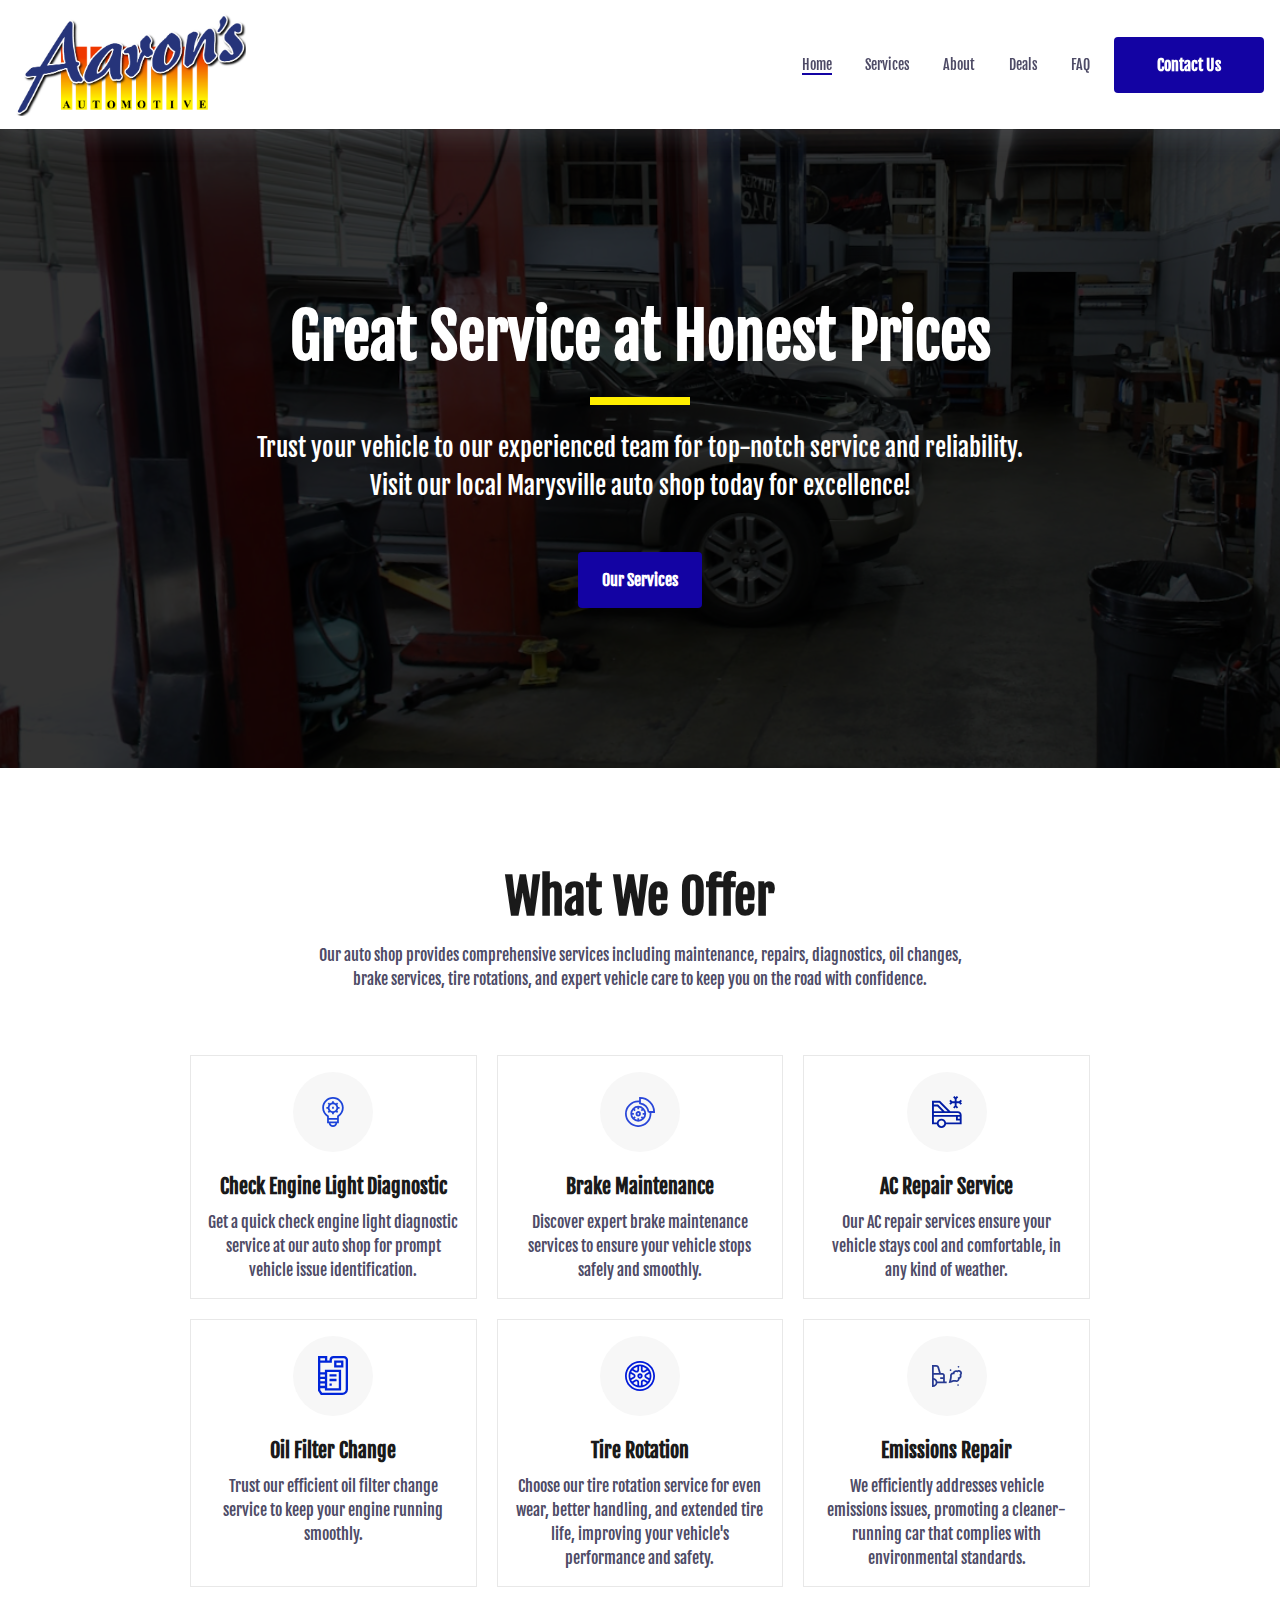
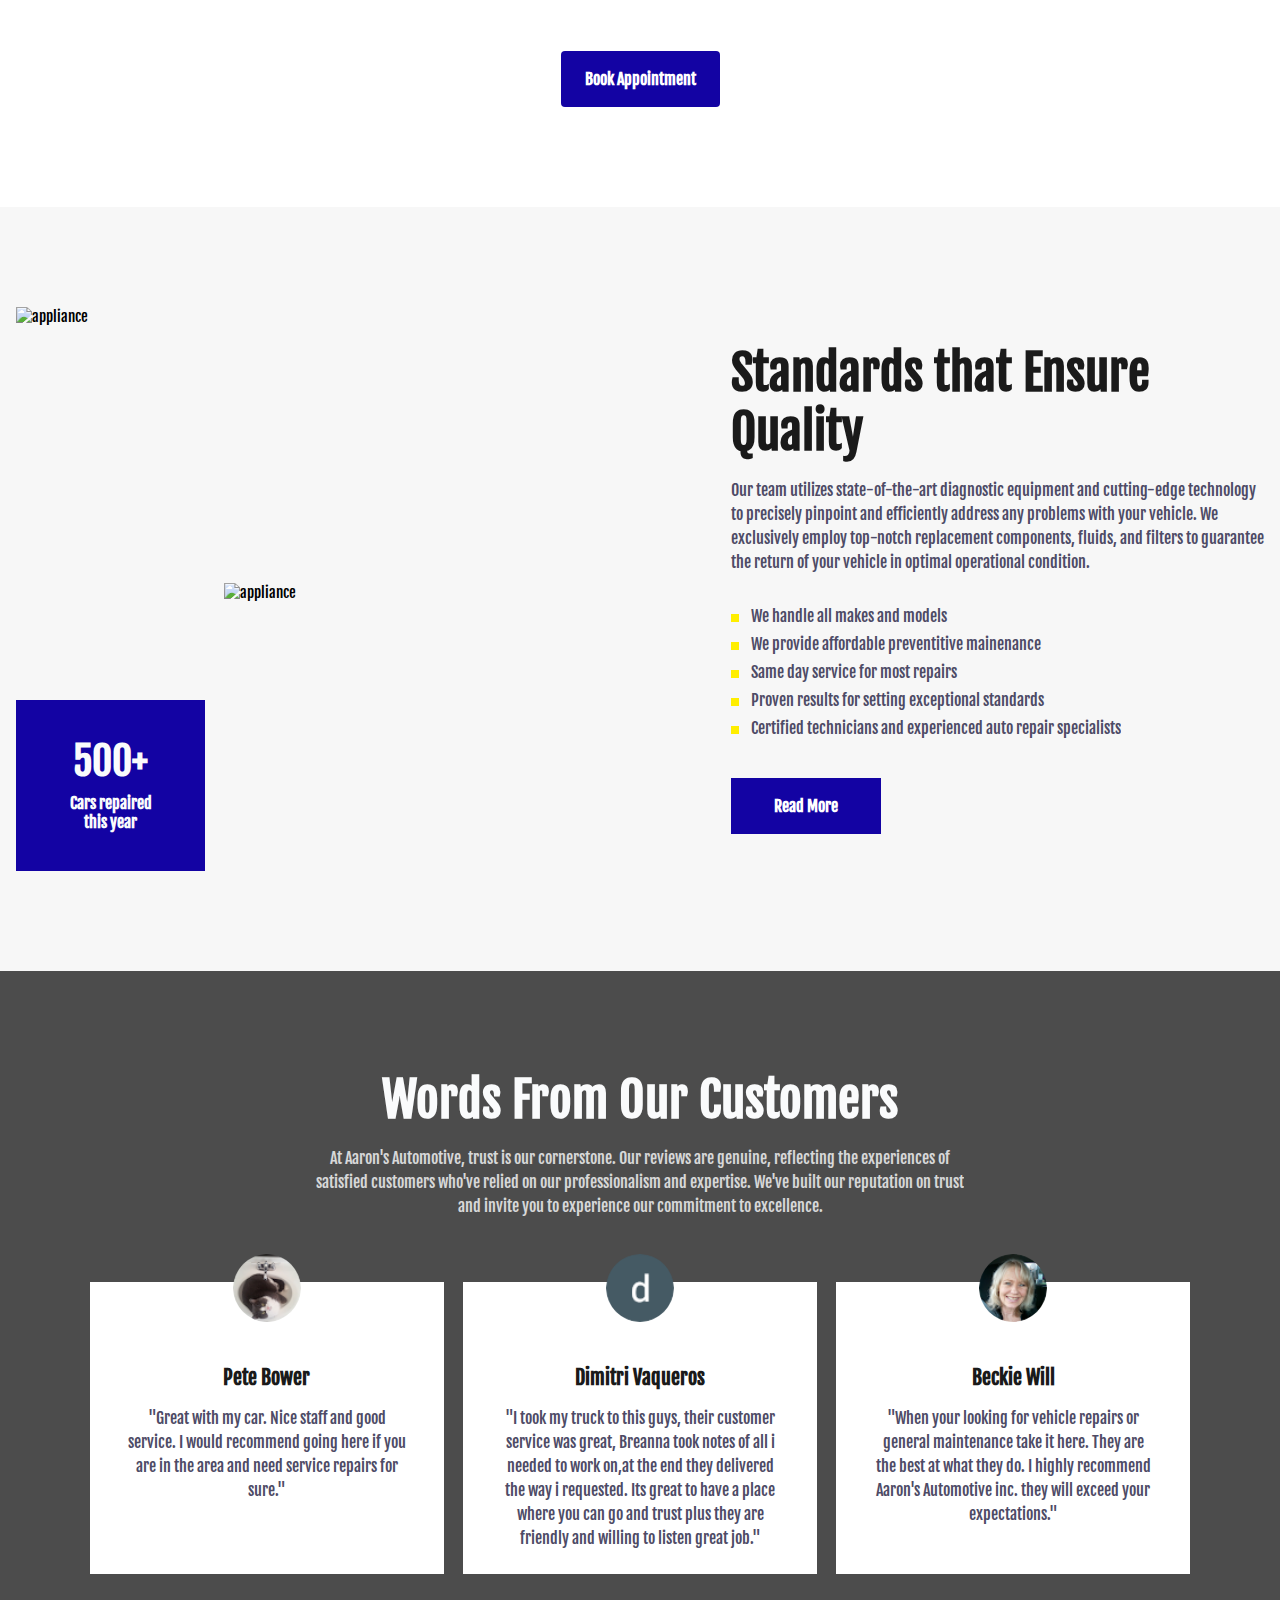
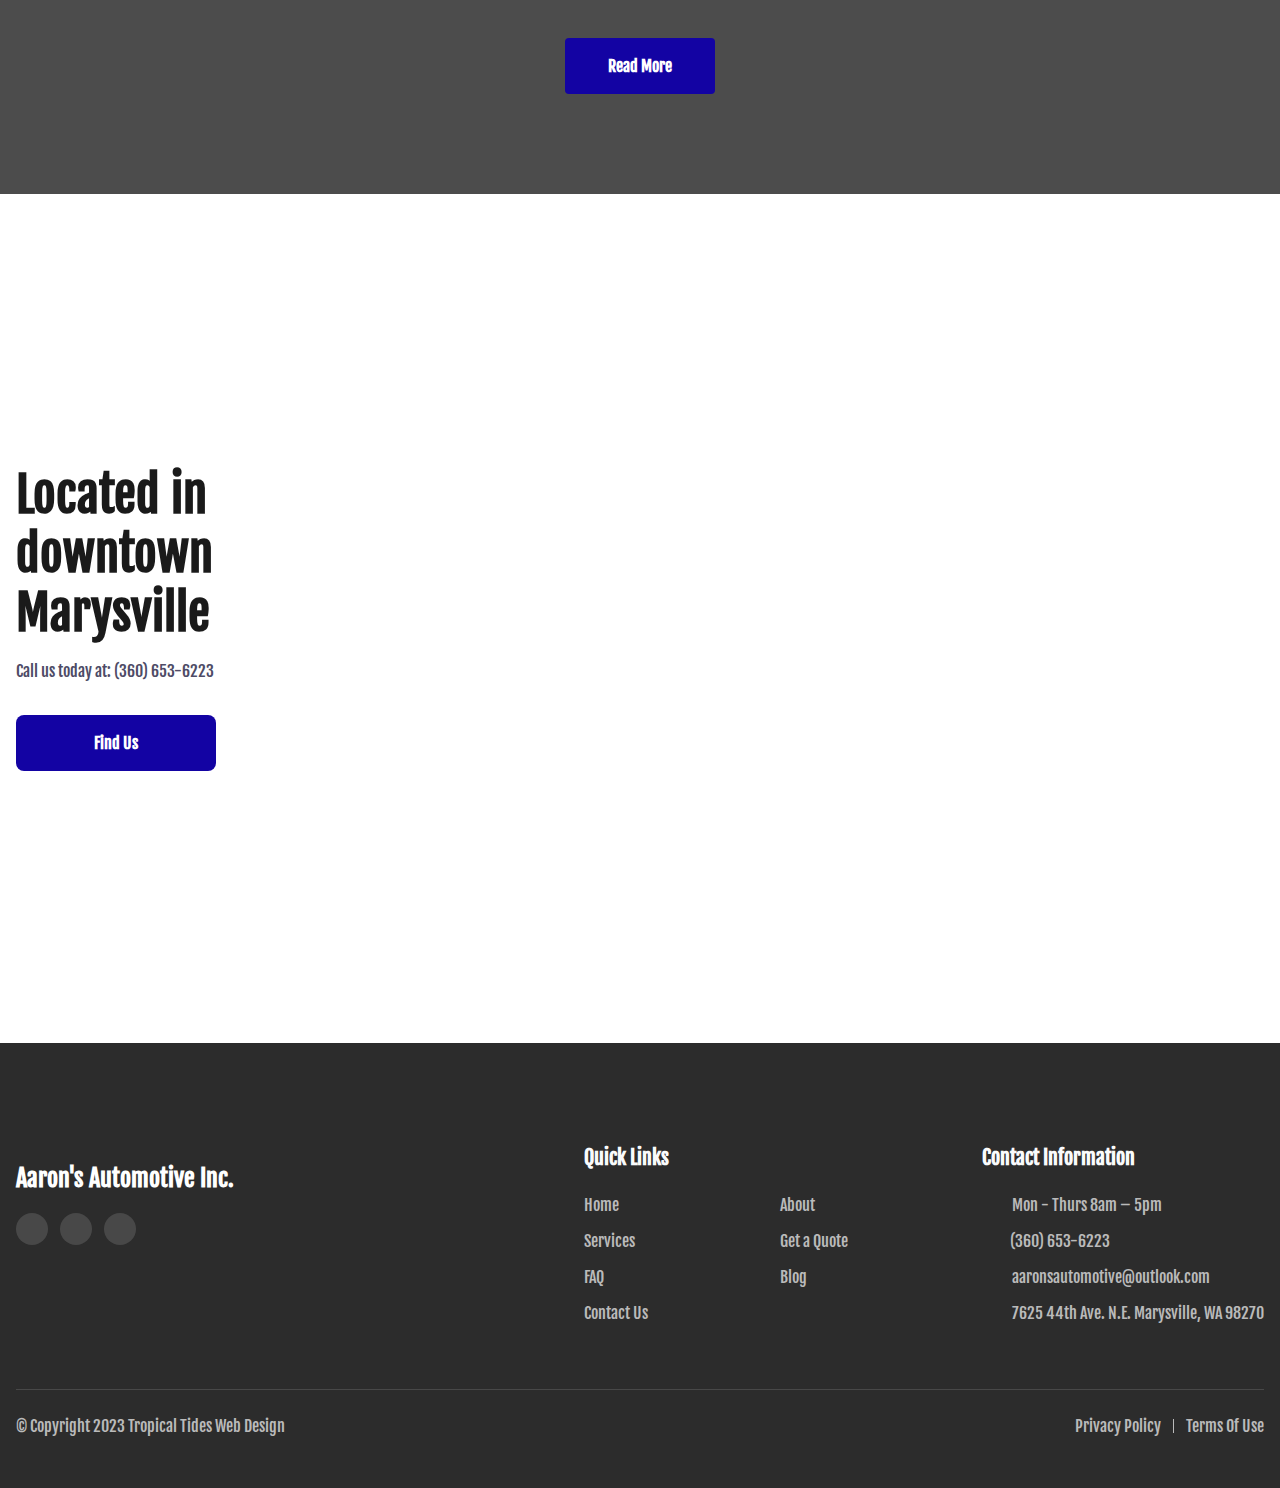
==== commit 2867c058: "upodate" ====
--- a/index.html
+++ b/index.html
@@ -50,7 +50,7 @@
                     </li>
                     <li class="cs-li">
                         <a href="" class="cs-li-link">
-                            Get a Quote
+                            Deals
                         </a>
                     </li>
                     <li class="cs-li">
@@ -245,22 +245,22 @@
             <!--Tire Mark-->
             <img class="cs-graphic cs-graphic2" loading="lazy" decoding="async" src="https://csimg.nyc3.cdn.digitaloceanspaces.com/Images/Graphics/tire-mark.svg" alt="tire mark" width="1085" height="322" aria-hidden="true">
             <div class="cs-box">
-                <span class="cs-number">2500+</span>
+                <span class="cs-number">500+</span>
                 <span class="cs-desc">Cars repaired this year</span>
             </div>
         </div>
         <div class="cs-content">
             
-            <h2 class="cs-title">Quality With The Best Standards</h2>
+            <h2 class="cs-title">Standards that Ensure Quality</h2>
             <p class="cs-text">
-                Our professionals will perform diagnostic tests, fluid flush and fills, engine replacement, oil changes, and total vehicle overhauls. Busto auctor lectus vitae conubia euismod nec rhoncus parturient convallis parturient accumsan volutpat ligula and intege aenean facilisis.
+                Our team utilizes state-of-the-art diagnostic equipment and cutting-edge technology to precisely pinpoint and efficiently address any problems with your vehicle. We exclusively employ top-notch replacement components, fluids, and filters to guarantee the return of your vehicle in optimal operational condition.
             </p>
             <ul class="cs-ul">
                 <li class="cs-li">We handle all makes and models</li>
-                <li class="cs-li">We are endorsed by the local trading standards office</li>
-                <li class="cs-li">All our technicians are equipped with the latest portable</li>
+                <li class="cs-li">We provide affordable preventitive mainenance</li>
+                <li class="cs-li">Same day service for most repairs</li>
                 <li class="cs-li">Proven results for setting exceptional standards</li>
-                <li class="cs-li">Same day service for most repairs</li>
+                <li class="cs-li">Certified technicians and experienced auto repair specialists</li>
             </ul>
             <a href="" class="cs-button-solid">Read More</a>
         </div>
--- a/style.css
+++ b/style.css
@@ -2065,13 +2065,14 @@
 
   #services-1191 {
       /* remove the font family so the Stitch inherits the fonts from your global stylesheet */
-      font-family: "Roboto", "Arial", sans-serif;
+      
       padding: var(--sectionPadding);
       /* prevents padding from affecting height and  */
       box-sizing: border-box;
     }
     #services-1191 .cs-container {
       /* changes to 1440px at desktop */
+      padding-top: 100px;
       max-width: 58.75rem;
       width: 100%;
       margin: auto;
@@ -2191,7 +2192,7 @@
       content: "";
       width: 0%;
       height: 100%;
-      background: #000;
+      background: #1100ff;
       opacity: 1;
       position: absolute;
       top: 0;
@@ -2353,7 +2354,7 @@
       position: absolute;
       height: 100%;
       width: 0%;
-      background: #000;
+      background: #1100ff;
       opacity: 1;
       top: 0;
       left: 0;
@@ -2460,5 +2461,200 @@
       align-items: center;
       flex: none;
     }
-  }
+    .listboxstuff h2{
+      padding-left:  40px;
+
+    }
+    .listboxstuff li{
+      margin-bottom: 10px;
+    }
+    #listbox{
+      display: flex;
+      justify-content: center; /* Horizontally center the content */
+      align-items: center;
+    }
+    #h2tag{
+      padding-left: 40px;
+    }
+
+  }
+
+
+/*-- -------------------------- -->
+<---       Side By Side         -->
+<--- -------------------------- -*/
+
+/* Mobile - 360px */
+@media only screen and (min-width: 0rem) {
+  #sbs-250 {
+      /* set padding top to 0 if the section above it is another white background section, same for padding bottom. We added the padding here in case this section gets placed above or below sections with full background colors.  Without this padding, the top of this sections color portion will be touching the neighboring section edge and it looks bad */
+      padding: var(--sectionPadding);
+      padding-left: 0;
+      padding-right: 0;
+      position: relative;
+      z-index: 1;
+  }
+  #sbs-250 .cs-container {
+      width: 100%;
+      /* changes to 1280px on tablet */
+      max-width: 34.375rem;
+      padding: var(--sectionPadding);
+      margin: auto;
+      background: linear-gradient(
+          90deg,
+          rgba(241, 241, 244, 0) 0%,
+          #f1f1f4 100%
+      );
+      display: flex;
+      flex-direction: column;
+      align-items: center;
+      /* 48px - 64px */
+      gap: clamp(3rem, 6vw, 4rem);
+      position: relative;
+      /* prevents padding from adding to height and width */
+      box-sizing: border-box;
+  }
+  #sbs-250 .cs-container:before {
+      /* Bottom Line */
+      content: "";
+      width: 100%;
+      height: 1px;
+      background: #b4b2c7;
+      background: linear-gradient(
+          270deg,
+          #b4b2c7 0%,
+          rgba(250, 251, 252, 0.005) 0%,
+          #b4b2c7 100%
+      );
+      opacity: 1;
+      position: absolute;
+      display: block;
+      bottom: 0;
+      right: 0;
+      /* flips it horizontally */
+      transform: scaleX(-1);
+  }
+  #sbs-250 .cs-container:after {
+      /* Right Line */
+      content: "";
+      width: 1px;
+      height: 100%;
+      background: #b4b2c7;
+      background: linear-gradient(
+          180deg,
+          #b4b2c7 0%,
+          rgba(250, 251, 252, 0.005) 0%,
+          #b4b2c7 100%
+      );
+      opacity: 1;
+      position: absolute;
+      display: block;
+      bottom: 0;
+      right: 0;
+  }
+  #sbs-250 .cs-content {
+      /* set text align to left if content needs to be left aligned */
+      text-align: left;
+      width: 100%;
+      max-width: 27.125rem;
+      display: flex;
+      flex-direction: column;
+      /* centers content horizontally, set to flex-start to left align */
+      align-items: flex-start;
+  }
+
+  #sbs-250 .cs-text {
+      margin-bottom: 1rem;
+  }
+  #sbs-250 .cs-text:last-of-type {
+      margin-bottom: 2rem;
+  }
+  #sbs-250 .cs-button-solid {
+      font-size: 1rem;
+      /* 46px - 56px */
+      line-height: clamp(2.875rem, 5.5vw, 3.5rem);
+      text-decoration: none;
+      font-weight: 700;
+      text-align: center;
+      margin: 0;
+      color: #fff;
+      min-width: 9.375rem;
+      padding: 0 1.5rem;
+      background-color: var(--primary);
+      border-radius: 0.25rem;
+      display: inline-block;
+      position: relative;
+      z-index: 1;
+      /* prevents padding from adding to the width */
+      box-sizing: border-box;
+  }
+  #sbs-250 .cs-button-solid:before {
+      content: "";
+      position: absolute;
+      height: 100%;
+      width: 0%;
+      background: #000;
+      opacity: 1;
+      top: 0;
+      left: 0;
+      z-index: -1;
+      border-radius: 0.25rem;
+      transition: width 0.3s;
+  }
+  #sbs-250 .cs-button-solid:hover:before {
+      width: 100%;
+  }
+  #sbs-250 .cs-picture {
+      width: 100%;
+      max-width: 32.625rem;
+      margin: 0;
+      border: 1px solid var(--primary);
+      position: relative;
+      display: block;
+      /* width divided by height */
+      aspect-ratio: 1;
+      /* prevents border from adding to height and width */
+      box-sizing: border-box;
+  }
+  #sbs-250 .cs-picture img {
+      position: absolute;
+      top: 0;
+      left: 0;
+      height: 100%;
+      width: 100%;
+      object-fit: cover;
+  }
+}
+/* Tablet - 768px */
+@media only screen and (min-width: 48rem) {
+  #sbs-250 .cs-container {
+      max-width: 80rem;
+      flex-direction: row;
+      justify-content: center;
+      align-items: center;
+  }
+  #sbs-250 .cs-picture {
+      /* 415px - 522px */
+      height: clamp(25.9375rem, 40.5vw, 32.625rem);
+      width: 50%;
+      flex: none;
+  }
+  #sbs-250 .cs-content {
+      max-width: 33rem;
+      margin: 0;
+      width: 45%;
+  }
+}
+
+                              
+
+
+
+
+
+
+
+ 
+
+                              
                                   